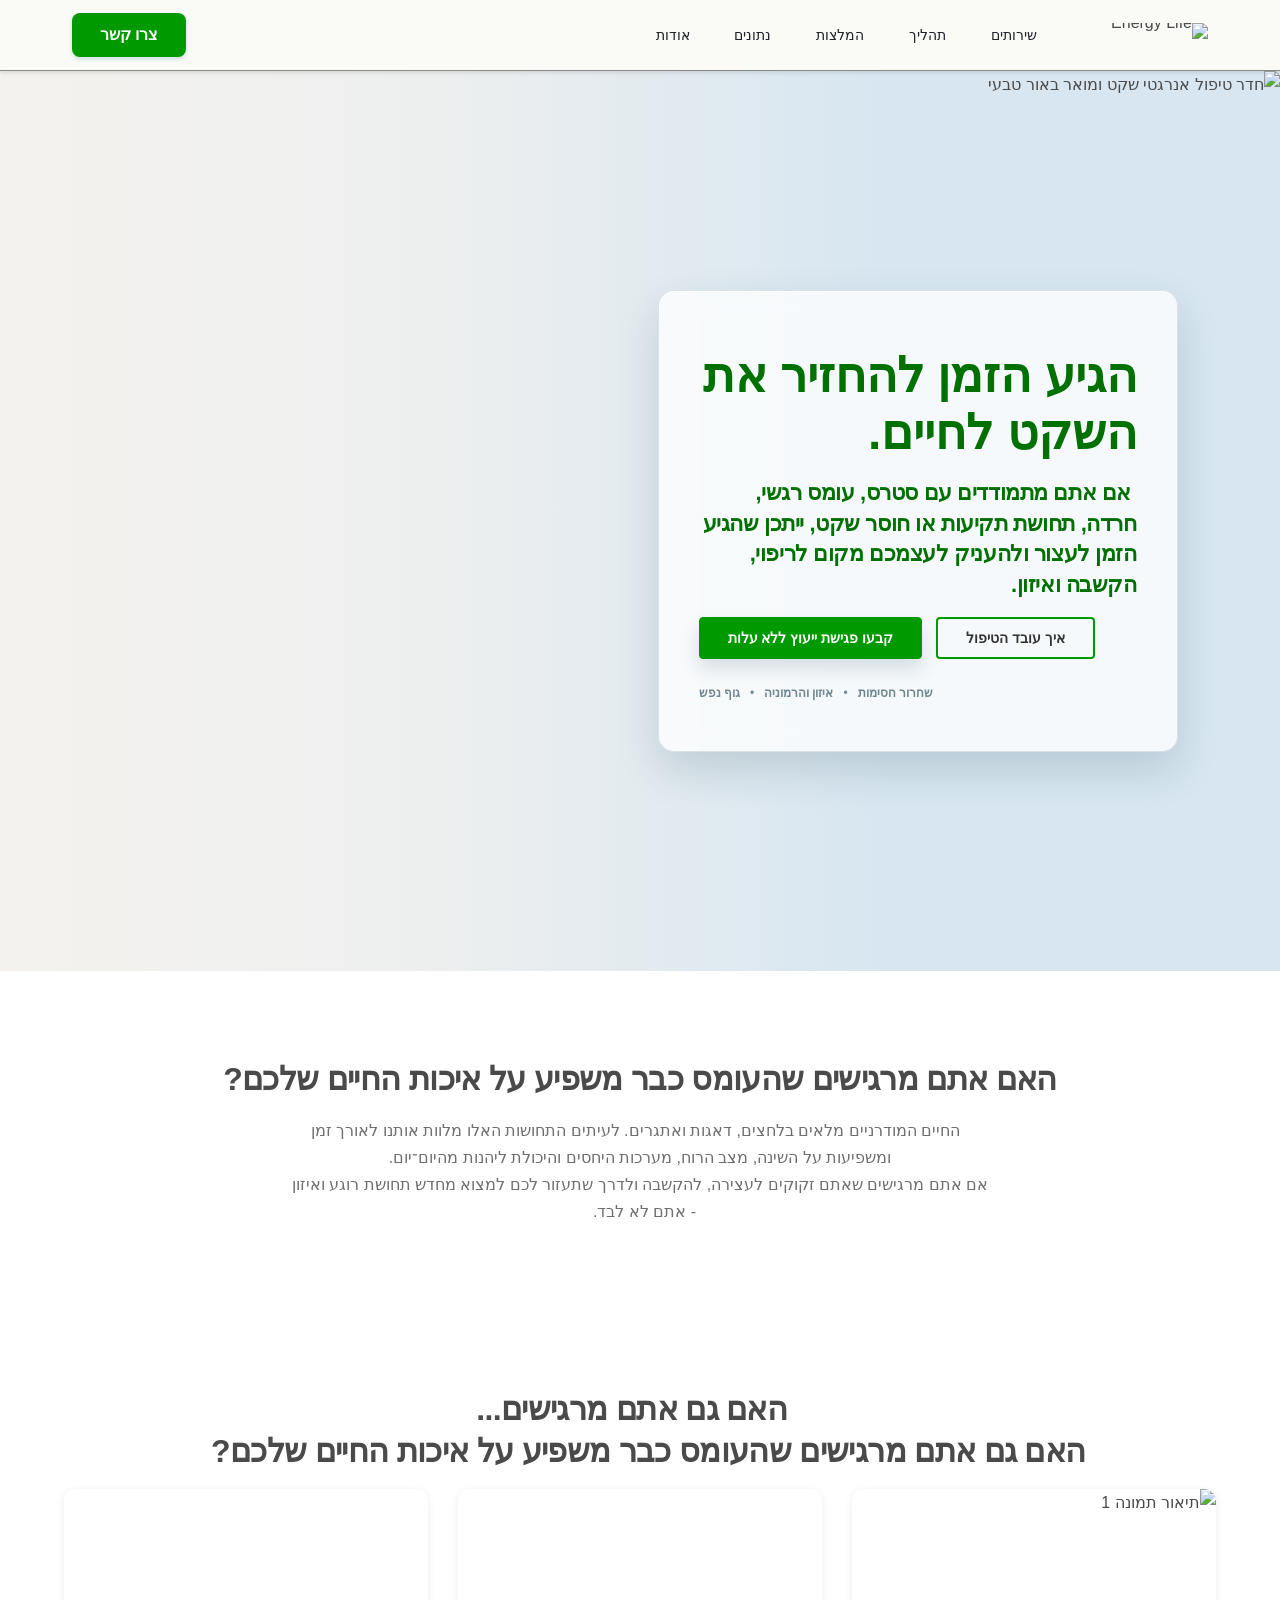
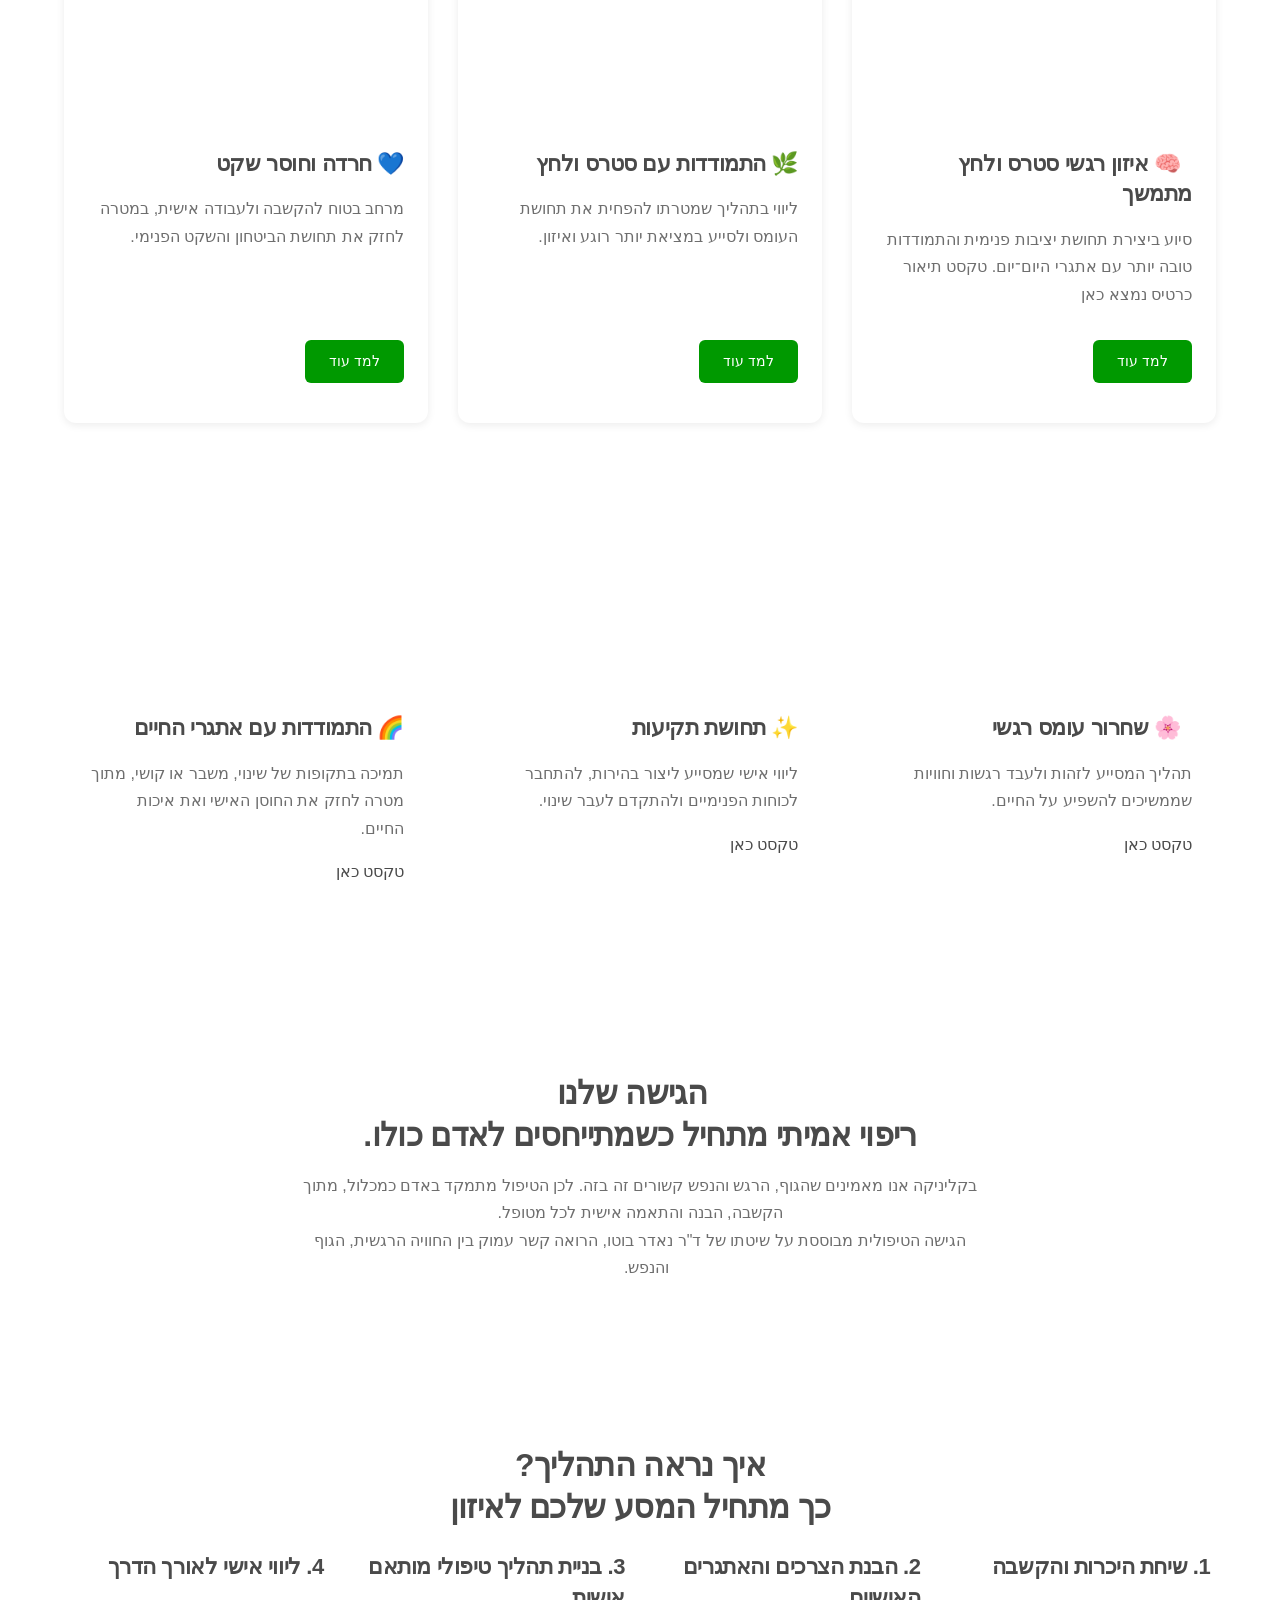
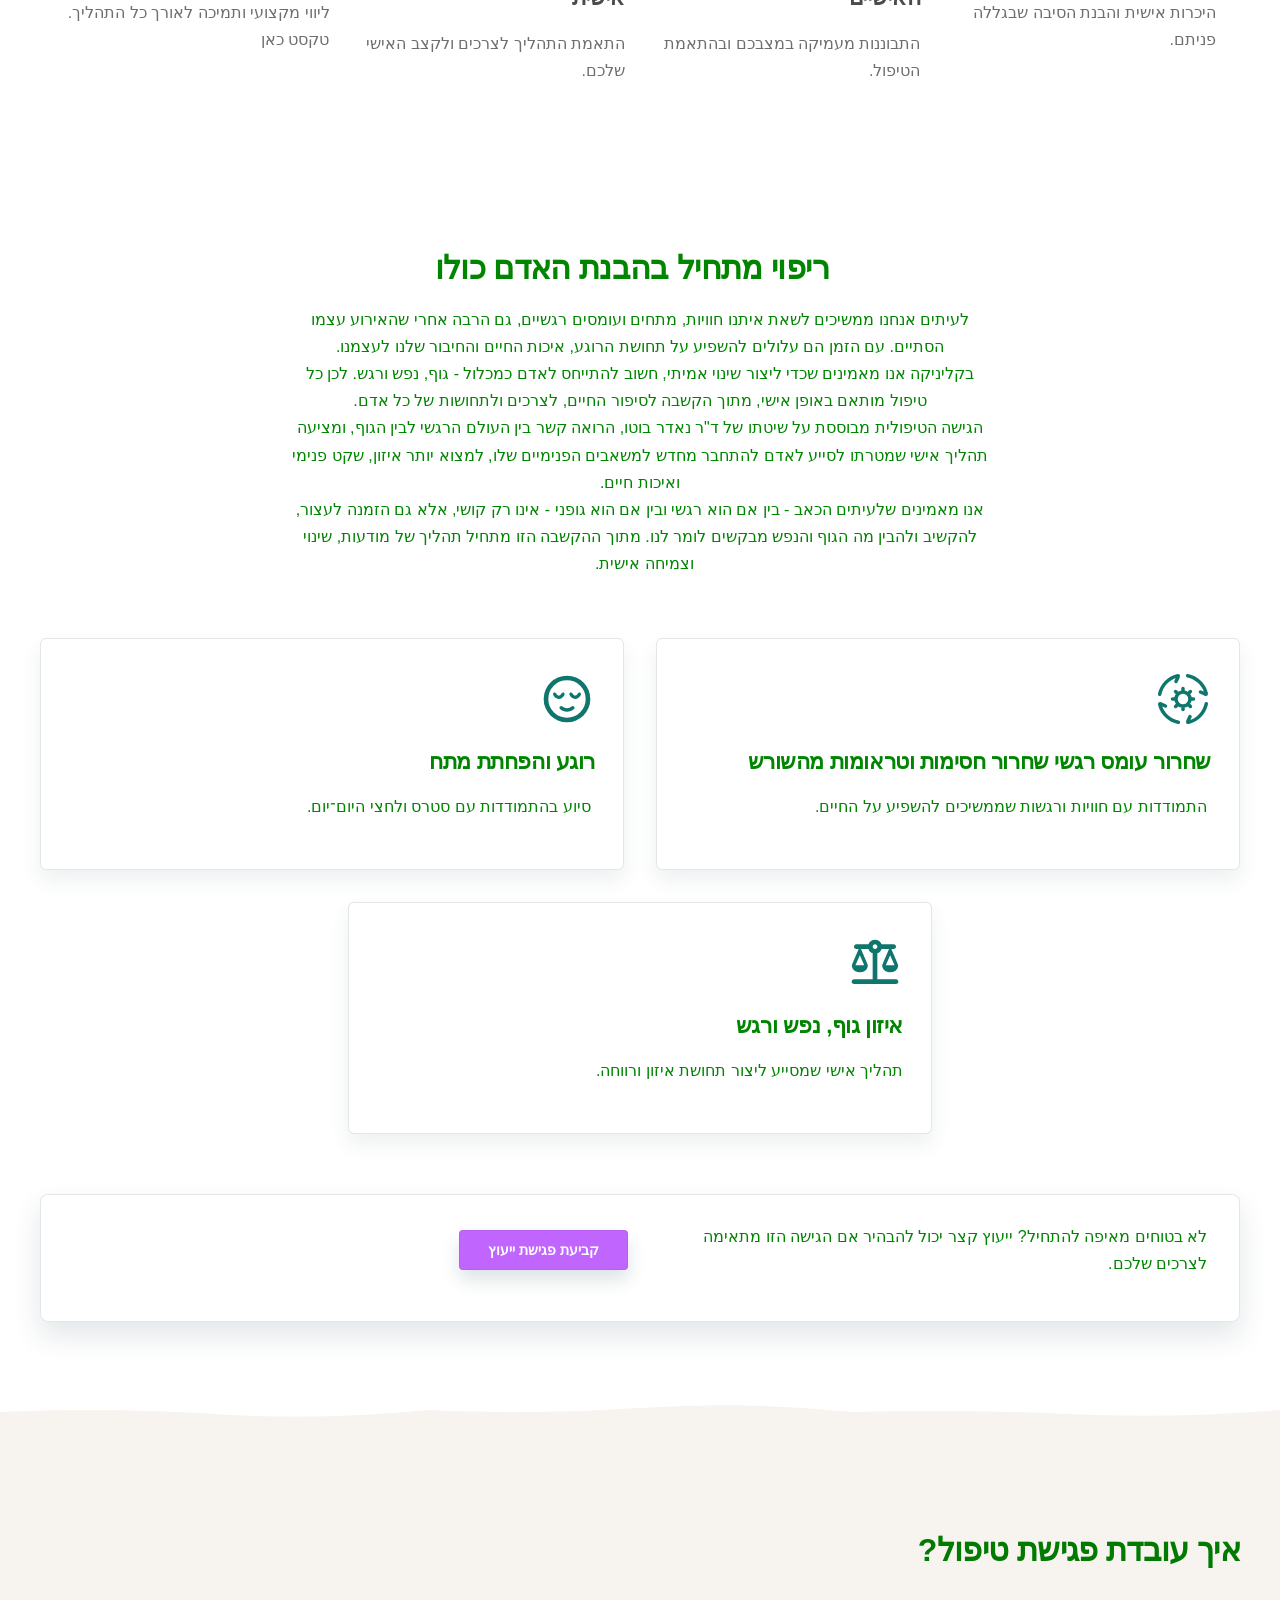
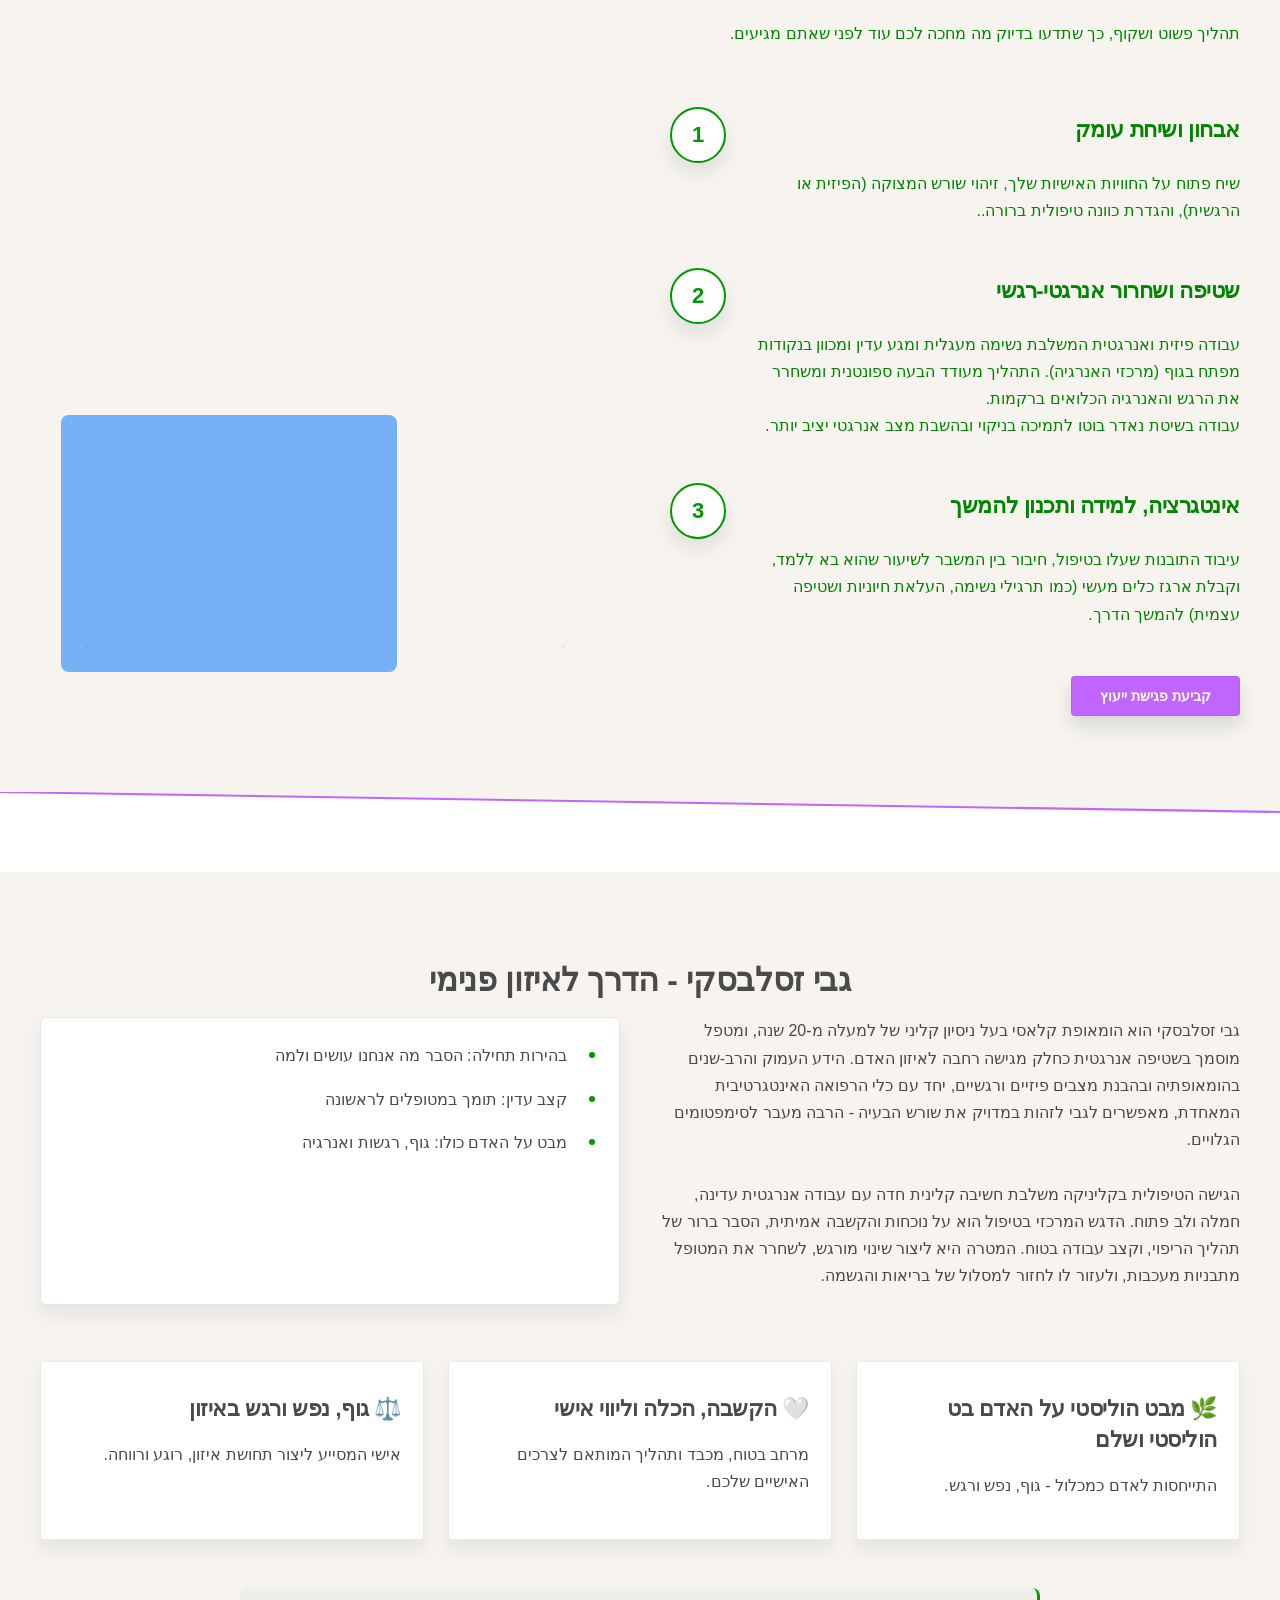
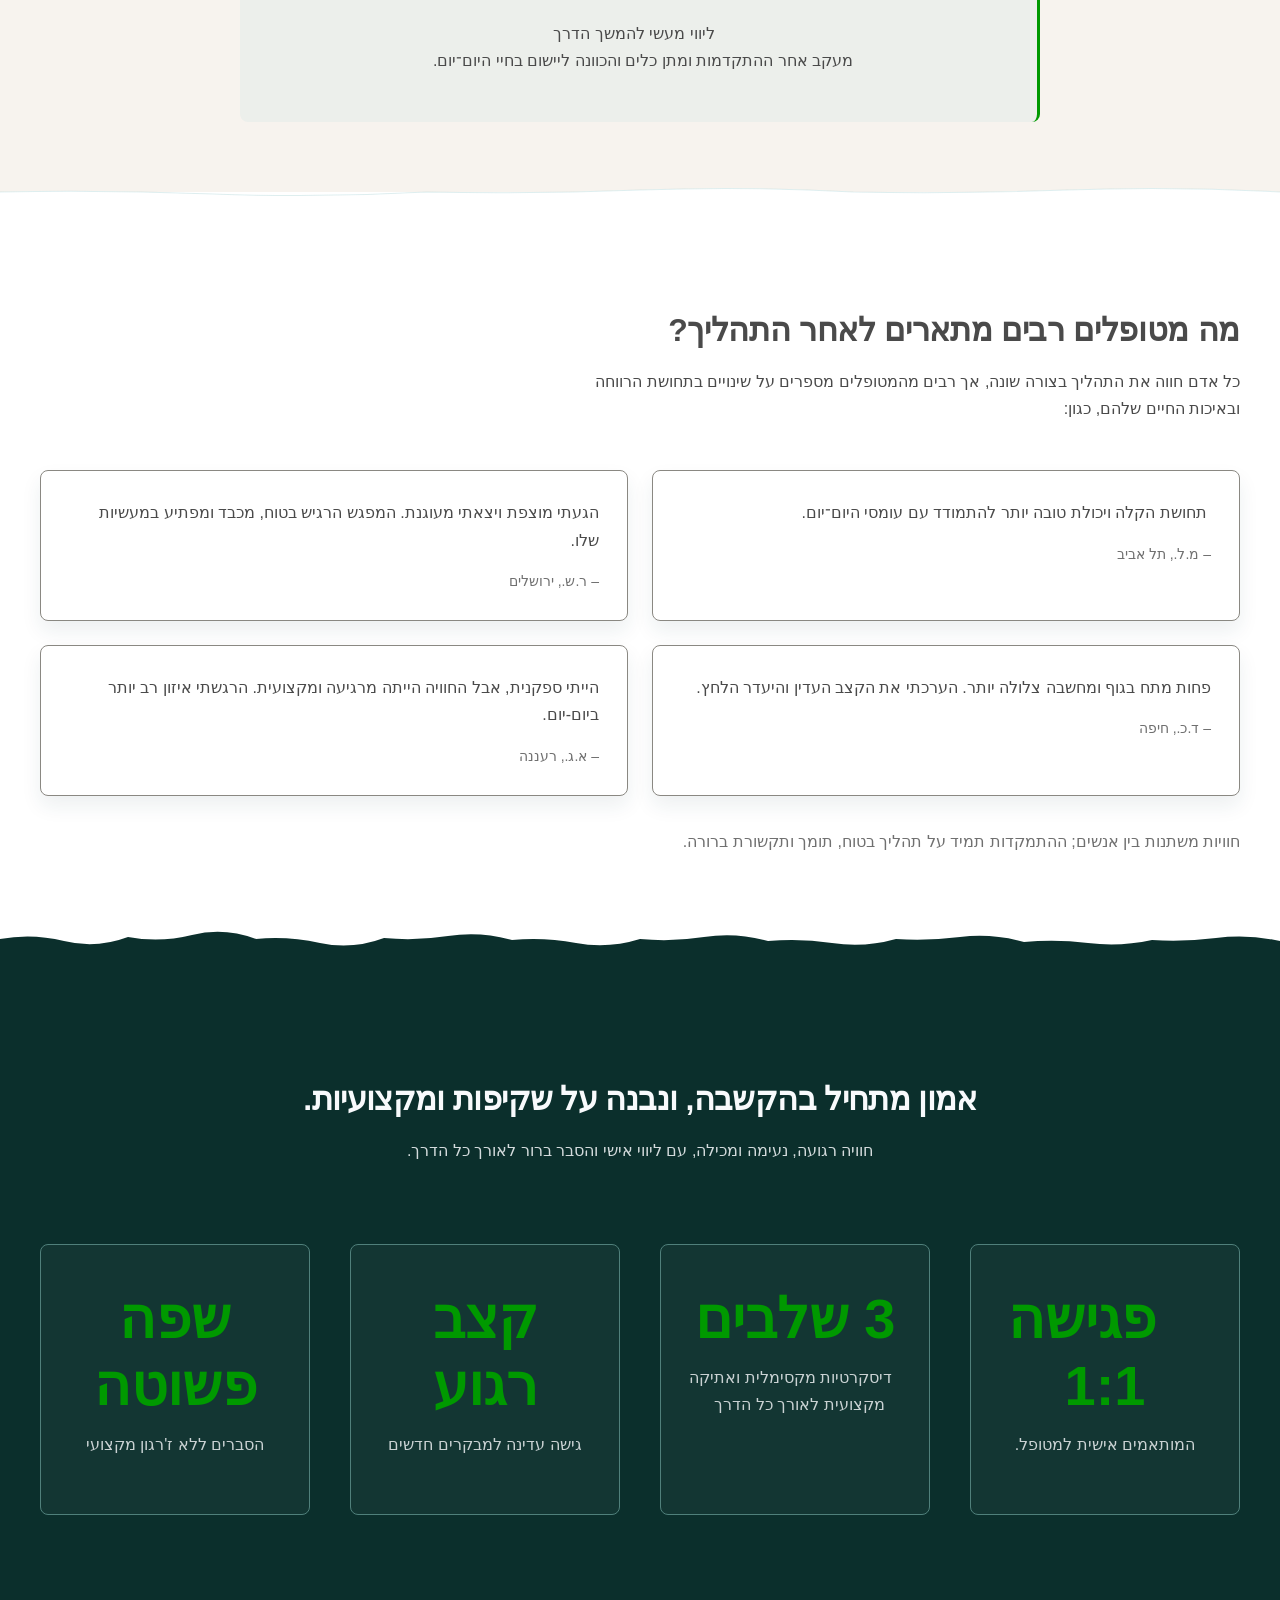
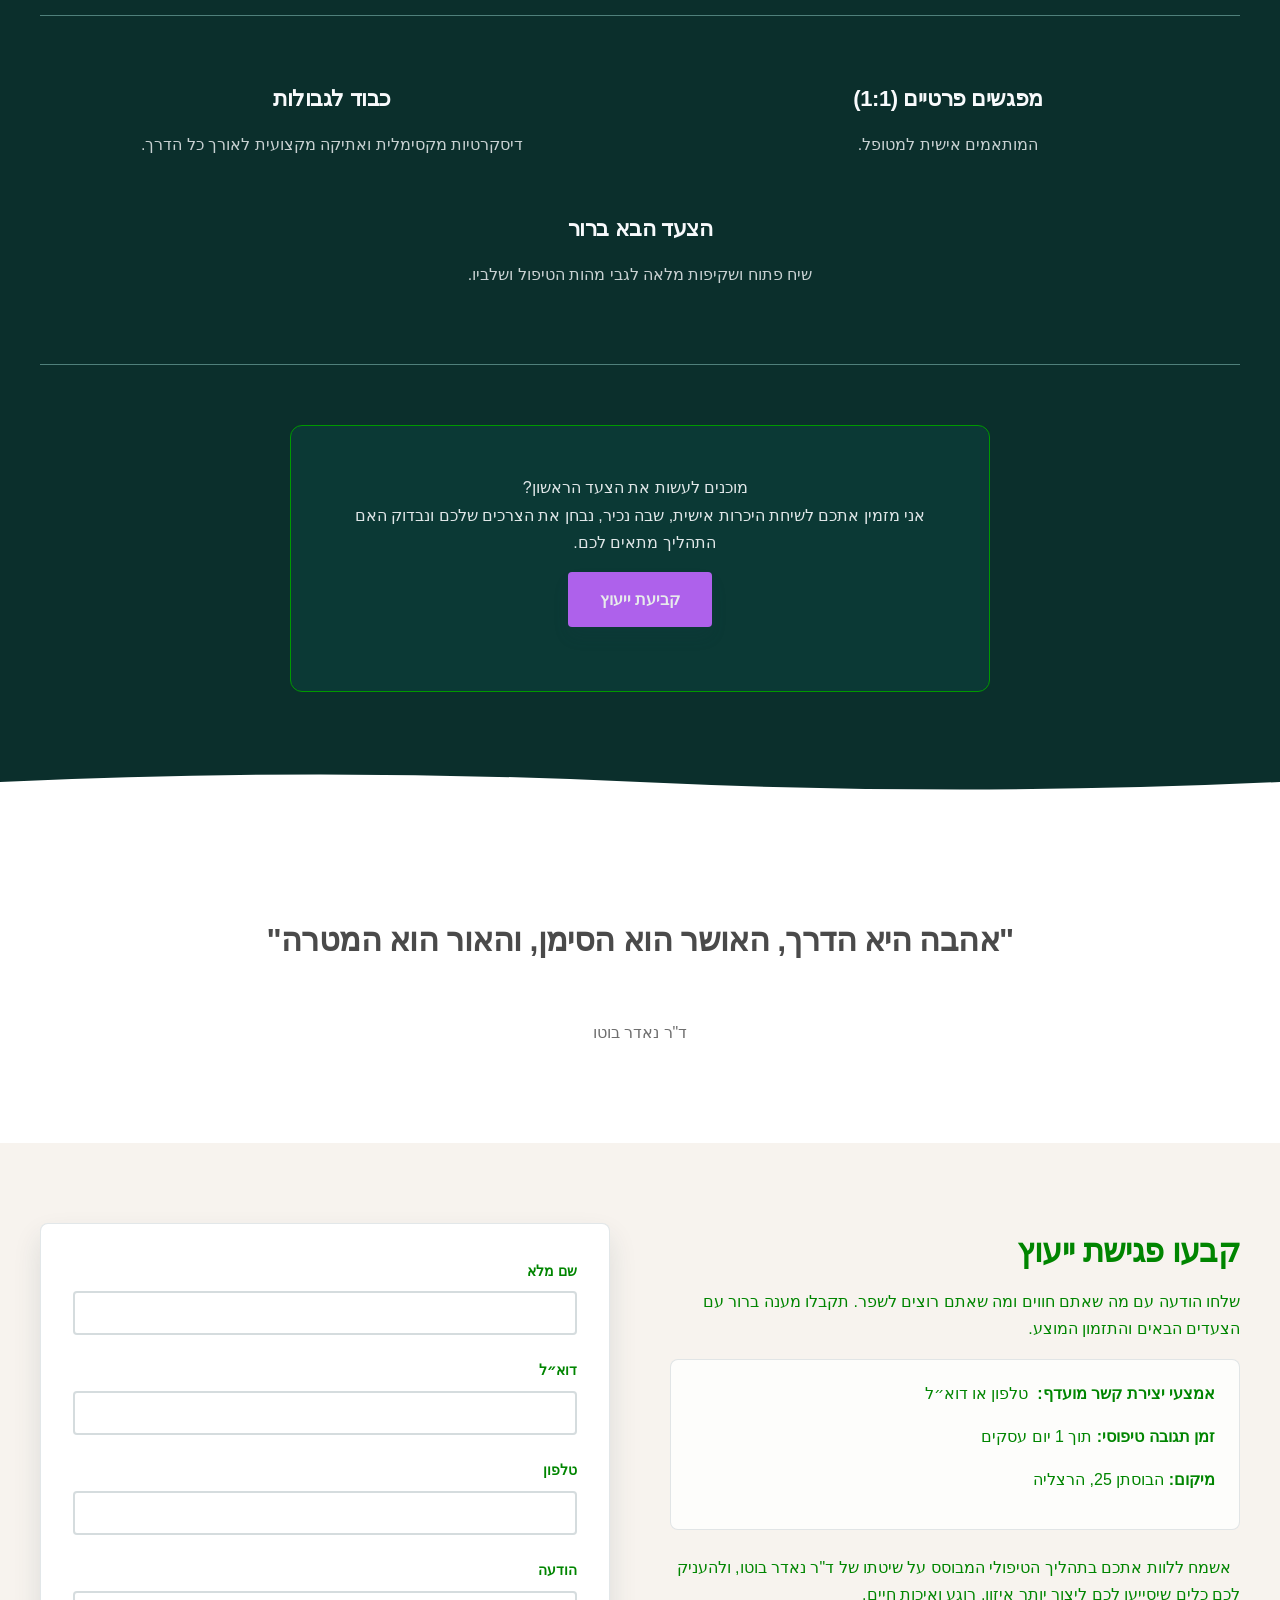
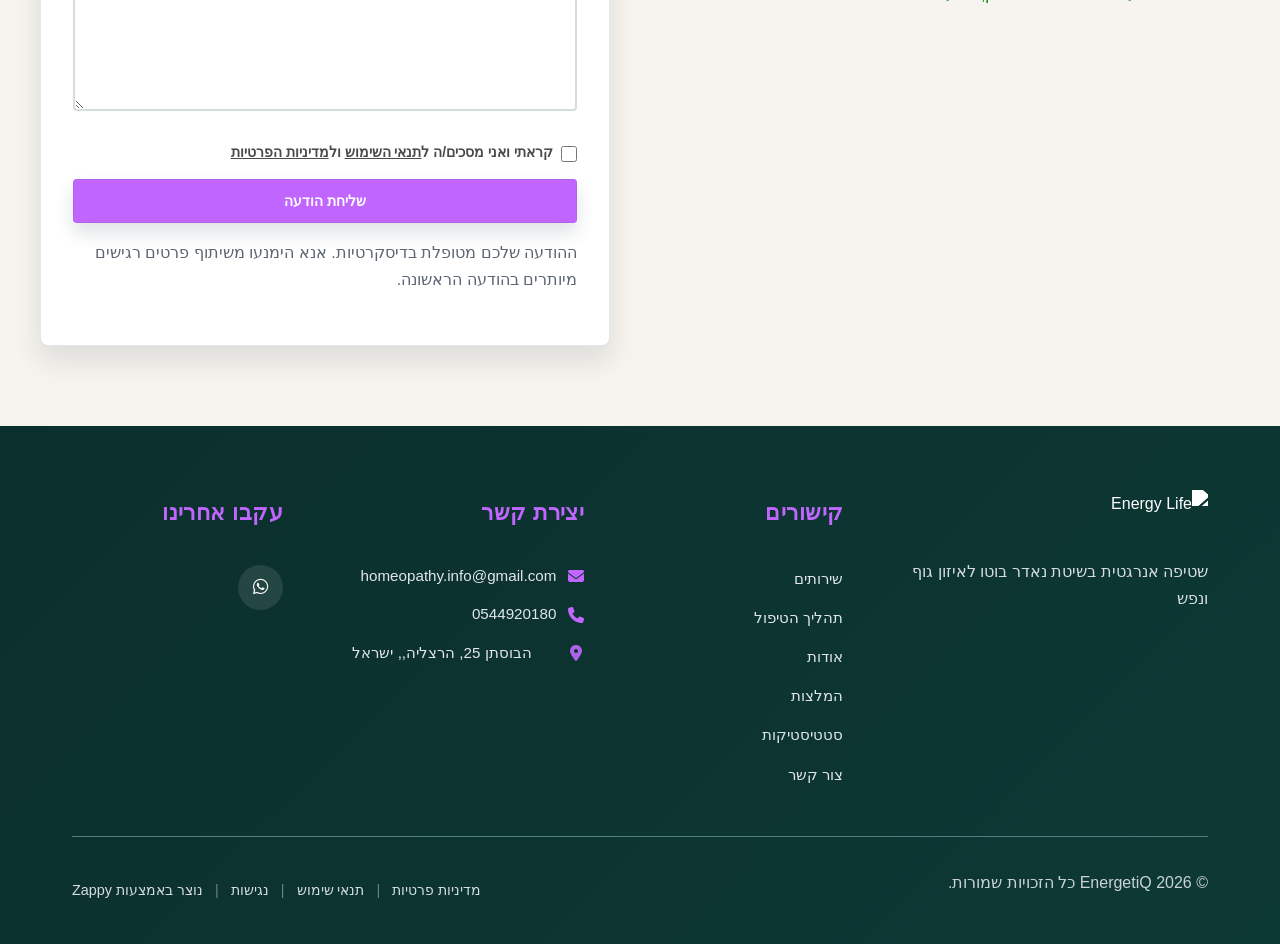
==== index.html @ 8c844890 "Publish: Full site sync" ====
<!DOCTYPE html><html lang="he" dir="rtl"><head>
    <meta charset="UTF-8">
    <meta name="viewport" content="width=device-width, initial-scale=1.0">
    <meta name="robots" content="index, follow">
    <title>שטיפה אנרגטית בשיטת נאדר בוטו לריפוי הגוף והנפש — זסלבסקי</title>
    <meta name="description" content="גלו את כוח השטיפה האנרגטית בשיטת נאדר בוטו עם זסלבסקי. טיפול אנרגטי מקצועי להורדת לחץ, שחרור כאבים כרוניים וריפוי הוליסטי עמוק. התחילו את המסע שלכם לאיזון ובריאות.">
    <meta name="keywords" content="שטיפה אנרגטית בשיטת נאדר בוטו, טיפול באנרגיה, טיפול אנרגטי לכאבים כרוניים, ריפוי אנרגטי להורדת לחץ ומתח, רפואה משלימה הוליסטית">
    
    <!-- Zappy Analytics -->
<script>
(function() {
  'use strict';
  
  // Configuration
  var config = {
    websiteId: 'e0c50bb5-556e-44e9-b762-6fdb50b3577d',
    apiUrl: 'https://api.zappy5.com/api/analytics/track',
    sessionDuration: 30 * 60 * 1000, // 30 minutes
    visitorDuration: 30 * 24 * 60 * 60 * 1000, // 30 days
    trackPageViews: true,
    trackClicks: true,
    trackFormSubmissions: true
  };
  
  // Generate or retrieve persistent visitor ID (30 days)
  function getVisitorId() {
    var visitorKey = 'zappy_visitor_' + config.websiteId;
    var visitor = null;
    
    try {
      visitor = localStorage.getItem(visitorKey);
      if (visitor) {
        var visitorData = JSON.parse(visitor);
        var now = Date.now();
        
        // Check if visitor ID is still valid (30 days)
        if (now - visitorData.created < config.visitorDuration) {
          // Update last seen timestamp
          visitorData.lastSeen = now;
          localStorage.setItem(visitorKey, JSON.stringify(visitorData));
          return visitorData.id;
        }
      }
    } catch (e) {
      console.warn('Zappy Analytics: LocalStorage not available');
    }
    
    // Generate new visitor ID
    var newVisitorId = 'zv_' + Date.now() + '_' + Math.random().toString(36).substr(2, 9);
    
    try {
      localStorage.setItem(visitorKey, JSON.stringify({
        id: newVisitorId,
        created: Date.now(),
        lastSeen: Date.now()
      }));
    } catch (e) {
      // Continue without local storage
    }
    
    return newVisitorId;
  }
  
  // Generate or retrieve session ID (30 minutes)
  function getSessionId() {
    var sessionKey = 'zappy_session_' + config.websiteId;
    var session = null;
    
    try {
      session = sessionStorage.getItem(sessionKey);
      if (session) {
        var sessionData = JSON.parse(session);
        var now = Date.now();
        
        // Check if session is still valid
        if (now - sessionData.timestamp < config.sessionDuration) {
          // Update timestamp
          sessionData.timestamp = now;
          sessionStorage.setItem(sessionKey, JSON.stringify(sessionData));
          return sessionData.id;
        }
      }
    } catch (e) {
      console.warn('Zappy Analytics: SessionStorage not available');
    }
    
    // Generate new session ID
    var newSessionId = 'zs_' + Date.now() + '_' + Math.random().toString(36).substr(2, 9);
    
    try {
      sessionStorage.setItem(sessionKey, JSON.stringify({
        id: newSessionId,
        timestamp: Date.now()
      }));
    } catch (e) {
      // Continue without session storage
    }
    
    return newSessionId;
  }
  
  var visitorId = getVisitorId();
  var sessionId = getSessionId();
  
  // Track an event
  function trackEvent(eventType, data) {
    data = data || {};
    
    var eventData = {
      website_id: config.websiteId,
      event_type: eventType,
      page_path: window.location.pathname,
      referrer: document.referrer || 'direct',
      visitor_id: visitorId,
      session_id: sessionId,
      metadata: data
    };
    
    // Use sendBeacon if available (better for page unload events)
    if (navigator.sendBeacon) {
      var blob = new Blob([JSON.stringify(eventData)], { type: 'application/json' });
      navigator.sendBeacon(config.apiUrl, blob);
    } else {
      // Fallback to fetch
      fetch(config.apiUrl, {
        method: 'POST',
        headers: {
          'Content-Type': 'application/json'
        },
        body: JSON.stringify(eventData),
        keepalive: true
      }).catch(function(error) {
        console.warn('Zappy Analytics: Failed to track event', error);
      });
    }
  }
  
  // Track page view
  if (config.trackPageViews) {
    trackEvent('pageview', {
      title: document.title,
      url: window.location.href
    });
  }
  
  // Track clicks on important elements
  if (config.trackClicks) {
    document.addEventListener('click', function(e) {
      var target = e.target;
      
      // Track button clicks (counted as actions)
      if (target.tagName === 'BUTTON' || target.closest('button')) {
        var button = target.tagName === 'BUTTON' ? target : target.closest('button');
        var clickMeta = {
          element: 'button',
          text: button.textContent.trim().substring(0, 100),
          id: button.id || null,
          class: button.className || null
        };
        
        trackEvent('click', clickMeta);
      }
      
      // Track link clicks (navigation - not counted as actions)
      else if (target.tagName === 'A' || target.closest('a')) {
        var link = target.tagName === 'A' ? target : target.closest('a');
        var navMeta = {
          element: 'link',
          text: link.textContent.trim().substring(0, 100),
          href: link.href,
          external: link.hostname !== window.location.hostname
        };
        
        trackEvent('navigation', navMeta);
      }
    }, true);
  }
  
  
  // Track form submissions
  if (config.trackFormSubmissions) {
    document.addEventListener('submit', function(e) {
      var form = e.target;
      
      trackEvent('form_submit', {
        form_id: form.id || null,
        form_name: form.name || null,
        form_action: form.action || null,
        form_method: form.method || 'GET'
      });
    }, true);
  }
  
  // Track time on page (send on page unload)
  var pageLoadTime = Date.now();
  
  window.addEventListener('beforeunload', function() {
    var timeOnPage = Math.floor((Date.now() - pageLoadTime) / 1000); // in seconds
    
    trackEvent('page_unload', {
      time_on_page: timeOnPage,
      page_path: window.location.pathname
    });
  });
  
  // Expose tracking function globally for custom events
  window.zappyAnalytics = {
    track: trackEvent,
    getVisitorId: function() { return visitorId; },
    getSessionId: function() { return sessionId; }
  };
  
})();
</script>
<!-- End Zappy Analytics -->
<!-- Zappy Marketing Events -->
<script>
(function() {
  'use strict';
  if (window.zappyFireMarketingEvent) return;

  var ECOM_MODE = "";
  var IS_CATALOG = false;
  var IS_FULL = false;

  var ECOM_ALIAS = {
    begin_checkout: 'checkout_started',
    purchase: 'checkout_complete',
    add_to_cart: 'add_to_cart',
    view_product: 'view_product'
  };

  function pagePath() {
    try {
      if (window.ZAPPY_CONFIG && window.ZAPPY_CONFIG.currentPagePath) {
        return window.ZAPPY_CONFIG.currentPagePath;
      }
    } catch (e) {}
    try { return window.location.pathname || '/'; } catch (e2) { return '/'; }
  }

  function normalizeItems(meta) {
    meta = meta || {};
    var raw = meta.items || meta.cartItems || meta.cart_items || meta.lineItems || [];
    if (!Array.isArray(raw)) raw = [];
    var out = [];
    for (var i = 0; i < raw.length; i++) {
      var item = raw[i];
      if (!item || typeof item !== 'object') continue;
      var id = String(item.item_id || item.productId || item.product_id || item.id || '').trim();
      var name = String(item.item_name || item.productName || item.product_name || item.name || '').trim();
      var price = parseFloat(item.price != null ? item.price : (item.unitPrice != null ? item.unitPrice : 0)) || 0;
      var quantity = Math.max(1, parseInt(item.quantity != null ? item.quantity : (item.qty != null ? item.qty : 1), 10) || 1);
      if (!id && !name) continue;
      out.push({ item_id: id || name, item_name: name || id, price: price, quantity: quantity });
    }
    return out;
  }

  function buildGa4Params(eventId, meta) {
    meta = meta || {};
    var items = normalizeItems(meta);
    var value = parseFloat(meta.value != null ? meta.value : (meta.total != null ? meta.total : 0)) || 0;
    var currency = String(meta.currency || 'USD').toUpperCase();

    if (eventId === 'checkout_complete') {
      return {
        transaction_id: String(meta.transaction_id || meta.orderId || meta.order_id || meta.orderNumber || '') || undefined,
        value: value,
        currency: currency,
        items: items
      };
    }
    if (eventId === 'checkout_started') {
      return { value: value, currency: currency, items: items };
    }
    if (eventId === 'add_to_cart') {
      var atcItems = items.length ? items : [{
        item_id: String(meta.productId || meta.product_id || ''),
        item_name: String(meta.productName || meta.product_name || ''),
        price: parseFloat(meta.value != null ? meta.value : (meta.price != null ? meta.price : 0)) || 0,
        quantity: parseInt(meta.quantity != null ? meta.quantity : 1, 10) || 1
      }].filter(function(x) { return x.item_id || x.item_name; });
      return {
        value: value || (atcItems[0] ? atcItems[0].price * atcItems[0].quantity : 0),
        currency: currency,
        items: atcItems
      };
    }
    if (eventId === 'view_product') {
      var vpItems = items.length ? items : [{
        item_id: String(meta.productId || meta.product_id || ''),
        item_name: String(meta.productName || meta.product_name || ''),
        price: parseFloat(meta.price != null ? meta.price : (meta.value != null ? meta.value : 0)) || 0,
        quantity: 1
      }].filter(function(x) { return x.item_id || x.item_name; });
      return {
        currency: currency,
        value: value || (vpItems[0] ? vpItems[0].price : 0),
        items: vpItems
      };
    }
    if (eventId === 'whatsapp_click' || eventId === 'phone_click') {
      return { method: eventId === 'whatsapp_click' ? 'whatsapp' : 'phone', page_path: meta.pagePath || pagePath() };
    }
    if (eventId === 'contact_form_submitted' || eventId === 'product_inquiry') {
      return { page_path: meta.pagePath || pagePath() };
    }
    return meta;
  }

  function buildMetaParams(eventId, meta) {
    meta = meta || {};
    var items = normalizeItems(meta);
    var value = parseFloat(meta.value != null ? meta.value : (meta.total != null ? meta.total : 0)) || 0;
    var currency = String(meta.currency || 'USD').toUpperCase();
    var contentIds = [];
    var numItems = 0;
    for (var i = 0; i < items.length; i++) {
      if (items[i].item_id) contentIds.push(items[i].item_id);
      numItems += items[i].quantity || 1;
    }

    if (eventId === 'checkout_complete') {
      return {
        value: value,
        currency: currency,
        content_ids: contentIds.length ? contentIds : undefined,
        content_type: 'product',
        num_items: numItems || undefined,
        order_id: String(meta.order_id || meta.orderId || meta.transaction_id || meta.orderNumber || '') || undefined
      };
    }
    if (eventId === 'checkout_started') {
      return {
        value: value,
        currency: currency,
        content_ids: contentIds.length ? contentIds : undefined,
        content_type: 'product',
        num_items: numItems || parseInt(meta.itemCount != null ? meta.itemCount : 0, 10) || undefined
      };
    }
    if (eventId === 'add_to_cart') {
      var id = String(meta.productId || meta.product_id || contentIds[0] || '');
      return {
        value: value || (items[0] ? items[0].price * items[0].quantity : 0),
        currency: currency,
        content_ids: id ? [id] : (contentIds.length ? contentIds : undefined),
        content_type: 'product',
        content_name: meta.productName || meta.product_name || (items[0] && items[0].item_name),
        num_items: parseInt(meta.quantity != null ? meta.quantity : (numItems || 1), 10) || 1
      };
    }
    if (eventId === 'view_product') {
      var vid = String(meta.productId || meta.product_id || contentIds[0] || '');
      return {
        value: value || parseFloat(meta.price != null ? meta.price : 0) || 0,
        currency: currency,
        content_ids: vid ? [vid] : (contentIds.length ? contentIds : undefined),
        content_type: 'product',
        content_name: meta.productName || meta.product_name || (items[0] && items[0].item_name)
      };
    }
    if (eventId === 'whatsapp_click' || eventId === 'phone_click') {
      return {
        content_name: eventId === 'whatsapp_click' ? 'WhatsApp' : 'Phone',
        content_category: 'contact'
      };
    }
    if (eventId === 'contact_form_submitted' || eventId === 'product_inquiry') {
      return {
        content_name: eventId === 'product_inquiry' ? 'Product inquiry' : 'Contact form',
        content_category: meta.productName || meta.product_name || undefined
      };
    }
    return meta;
  }

  var PLATFORM = {
    whatsapp_click: { ga4: 'contact', meta: 'Contact', gtm: 'whatsapp_click', ecom: false },
    phone_click: { ga4: 'contact', meta: 'Contact', gtm: 'phone_click', ecom: false },
    contact_form_submitted: { ga4: 'generate_lead', meta: 'Lead', gtm: 'contact_form_submitted', ecom: false },
    checkout_started: { ga4: 'begin_checkout', meta: 'InitiateCheckout', gtm: 'begin_checkout', ecom: true },
    checkout_complete: { ga4: 'purchase', meta: 'Purchase', gtm: 'purchase', ecom: true },
    product_inquiry: { ga4: 'generate_lead', meta: 'Lead', gtm: 'product_inquiry', ecom: false },
    add_to_cart: { ga4: 'add_to_cart', meta: 'AddToCart', gtm: 'add_to_cart', ecom: true },
    view_product: { ga4: 'view_item', meta: 'ViewContent', gtm: 'view_item', ecom: true }
  };

  function purchaseDedupKey(orderId) {
    return 'zappy_purchase_fired_' + String(orderId || '');
  }

  function alreadyFiredPurchase(orderId) {
    if (!orderId) return false;
    try {
      return sessionStorage.getItem(purchaseDedupKey(orderId)) === '1';
    } catch (e) {
      return false;
    }
  }

  function markPurchaseFired(orderId) {
    if (!orderId) return;
    try { sessionStorage.setItem(purchaseDedupKey(orderId), '1'); } catch (e) {}
  }

  /**
   * Fire a marketing event to first-party analytics + GA4/GTM/Meta when present.
   * @param {string} eventName marketing ID or ecommerce alias
   * @param {object} [metadata]
   * @param {{ skipFirstParty?: boolean }} [opts]
   */
  window.zappyFireMarketingEvent = function(eventName, metadata, opts) {
    try {
      opts = opts || {};
      metadata = metadata || {};
      var eventId = ECOM_ALIAS[eventName] || eventName;
      var plat = PLATFORM[eventId];
      if (!plat) return;

      if (!metadata.pagePath && !metadata.page_path) {
        metadata.pagePath = pagePath();
      }

      if (eventId === 'checkout_complete') {
        var oid = String(metadata.orderId || metadata.order_id || metadata.transaction_id || '');
        if (oid && alreadyFiredPurchase(oid)) return;
        if (oid) markPurchaseFired(oid);
      }

      // First-party (skip when already tracked via zappyTrackEcomAnalytics path
      // that opts out, or when caller already recorded under a different name)
      if (!opts.skipFirstParty) {
        try {
          if (window.zappyAnalytics && typeof window.zappyAnalytics.track === 'function') {
            window.zappyAnalytics.track(eventId, metadata);
          }
        } catch (e1) {}
      }

      // GTM / dataLayer — platform-standard ecommerce event names
      try {
        window.dataLayer = window.dataLayer || [];
        if (plat.ecom) {
          var ga4ForGtm = buildGa4Params(eventId, metadata);
          var ecommerce = {};
          if (ga4ForGtm.transaction_id) ecommerce.transaction_id = ga4ForGtm.transaction_id;
          if (ga4ForGtm.value != null) ecommerce.value = ga4ForGtm.value;
          if (ga4ForGtm.currency) ecommerce.currency = ga4ForGtm.currency;
          if (ga4ForGtm.items) ecommerce.items = ga4ForGtm.items;
          window.dataLayer.push({ event: plat.gtm, ecommerce: ecommerce });
          // Secondary Zappy-specific trigger for merchants who want it
          if (eventId === 'checkout_complete' || eventId === 'checkout_started') {
            window.dataLayer.push({ event: eventId, ecommerce: ecommerce });
          }
        } else {
          var dl = { event: plat.gtm };
          for (var k in metadata) {
            if (Object.prototype.hasOwnProperty.call(metadata, k)) dl[k] = metadata[k];
          }
          window.dataLayer.push(dl);
        }
      } catch (e2) {}

      // GA4 gtag
      try {
        if (typeof window.gtag === 'function') {
          window.gtag('event', plat.ga4, buildGa4Params(eventId, metadata));
        }
      } catch (e3) {}

      // Meta Pixel (only when fbq is loaded — consent-gated lazy loader)
      try {
        if (typeof window.fbq === 'function') {
          window.fbq('track', plat.meta, buildMetaParams(eventId, metadata));
        }
      } catch (e4) {}
    } catch (err) {}
  };

  // ---- Click listeners (capture) ----
  var recent = Object.create(null);
  function dedupe(key) {
    var now = Date.now();
    if (recent[key] && now - recent[key] < 800) return true;
    recent[key] = now;
    return false;
  }

  function closest(el, selector) {
    if (!el) return null;
    if (el.closest) return el.closest(selector);
    return null;
  }

  function findAnchor(el) {
    var node = el;
    while (node && node !== document) {
      if (node.tagName === 'A') return node;
      node = node.parentElement;
    }
    return null;
  }

  function isWhatsAppHref(href) {
    if (!href) return false;
    var h = String(href).toLowerCase();
    return h.indexOf('wa.me/') !== -1 ||
      h.indexOf('api.whatsapp.com') !== -1 ||
      h.indexOf('whatsapp.com/send') !== -1 ||
      h.indexOf('whatsapp:') === 0;
  }

  document.addEventListener('click', function(e) {
    try {
      var target = e.target;
      if (!target) return;

      // WhatsApp
      var waFloat = closest(target, '.whatsapp-float, a.whatsapp-float, [data-zappy-whatsapp]');
      var anchor = findAnchor(target);
      var href = (anchor && anchor.href) || '';
      if (waFloat || (anchor && isWhatsAppHref(href))) {
        if (!dedupe('wa:' + href)) {
          var waSource = waFloat ? 'float' : 'link';
          window.zappyFireMarketingEvent('whatsapp_click', {
            source: waSource,
            href: href || null,
            pagePath: pagePath()
          });
        }
        return;
      }

      // Phone
      var phoneBtn = closest(target, '.phone-header-btn, .nav-phone-btn, .call-btn, [data-zappy-phone]');
      var telHref = '';
      if (anchor && anchor.href && String(anchor.href).toLowerCase().indexOf('tel:') === 0) {
        telHref = anchor.href;
      } else if (phoneBtn && phoneBtn.href && String(phoneBtn.href).toLowerCase().indexOf('tel:') === 0) {
        telHref = phoneBtn.href;
      }
      if (phoneBtn || telHref) {
        var phone = '';
        if (telHref) {
          phone = String(telHref).replace(/^tel:/i, '').trim();
        }
        if (!dedupe('tel:' + (phone || (phoneBtn && phoneBtn.id) || 'btn'))) {
          window.zappyFireMarketingEvent('phone_click', {
            source: phoneBtn ? 'button' : 'link',
            phone: phone || null,
            href: telHref || null,
            pagePath: pagePath()
          });
        }
        return;
      }

      // Catalog / product inquiry
      if (IS_CATALOG || IS_FULL) {
        var inq = closest(target, '.card-inquiry-btn, #zappy-pdp-inquiry-btn, a.inquiry-btn');
        if (inq) {
          if (!dedupe('inq:' + (inq.id || inq.className))) {
            var product = window.currentProduct || null;
            var productId = (inq.getAttribute && inq.getAttribute('data-product-id')) ||
              (product && product.id) || null;
            var productName = (inq.getAttribute && inq.getAttribute('data-product-name')) ||
              (product && product.name) || null;
            var channel = 'contact_page';
            var inqHref = (inq.tagName === 'A' && inq.href) ? inq.href : '';
            if (inqHref && String(inqHref).toLowerCase().indexOf('mailto:') === 0) channel = 'mailto';
            window.zappyFireMarketingEvent('product_inquiry', {
              source: inq.id === 'zappy-pdp-inquiry-btn' ? 'pdp' : 'card',
              productId: productId,
              productName: productName,
              channel: channel,
              pagePath: pagePath()
            });
          }
        }
      }
    } catch (err) {}
  }, true);
})();
</script>
    <meta property="og:title" content="שטיפה אנרגטית בשיטת נאדר בוטו לריפוי הגוף והנפש — זסלבסקי">
    <meta property="og:description" content="גלו את כוח השטיפה האנרגטית בשיטת נאדר בוטו עם זסלבסקי. טיפול אנרגטי מקצועי להורדת לחץ, שחרור כאבים כרוניים וריפוי הוליסטי עמוק. התחילו את המסע שלכם לאיזון ובריאות.">
    <meta name="twitter:card" content="summary_large_image">
    <meta name="twitter:title" content="שטיפה אנרגטית בשיטת נאדר בוטו לריפוי הגוף והנפש — זסלבסקי">
    <meta name="twitter:description" content="גלו את כוח השטיפה האנרגטית בשיטת נאדר בוטו עם זסלבסקי. טיפול אנרגטי מקצועי להורדת לחץ, שחרור כאבים כרוניים וריפוי הוליסטי עמוק. התחילו את המסע שלכם לאיזון ובריאות.">
    <script type="application/ld+json">{"@context":"https://schema.org","@graph":[{"@type":"LocalBusiness","@id":"https://energy-life.org#organization","name":"Life Energy","url":"https://energy-life.org","description":"An energy healing practice specializing in the Nader Butto method of energetic cleansing. The practice focuses on holistic healing through energy work, representing a unique approach to alternative medicine and spiritual wellness.","address":{"@type":"PostalAddress","streetAddress":"הבוסתן 25, הרצליה, , הרצליה"},"contactPoint":[{"@type":"ContactPoint","contactType":"customer service","email":"homeopathy.info@gmail.com","telephone":"0544920180"}]},{"@type":"WebSite","@id":"https://energy-life.org#website","url":"https://energy-life.org","name":"Life Energy","publisher":{"@id":"https://energy-life.org#organization"}},{"@type":"ContactPage","@id":"https://energy-life.org#contactpage","url":"https://energy-life.org","name":"שטיפה אנרגטית בשיטת נאדר בוטו לריפוי הגוף והנפש — זסלבסקי","mainEntity":{"@id":"https://energy-life.org#organization"},"potentialAction":{"@type":"CommunicateAction","target":{"@type":"EntryPoint","urlTemplate":"https://energy-life.org/api/email/contact-form","actionPlatform":["http/method=POST"],"contentType":"application/json"},"instrument":[{"@type":"PropertyValue","name":"name","propertyID":"text","valueRequired":true},{"@type":"PropertyValue","name":"email","propertyID":"email","valueRequired":true},{"@type":"PropertyValue","name":"phone","propertyID":"tel","valueRequired":false},{"@type":"PropertyValue","name":"message","propertyID":"textarea","valueRequired":true},{"@type":"PropertyValue","name":"privacy_consent","propertyID":"checkbox","valueRequired":true}]}}]}</script>
    <meta property="og:type" content="website">
  <meta property="og:locale" content="he_IL">
  
  
  
  
  
  <!-- Favicons -->
    <link rel="icon" type="image/x-icon" href="/assets/favicon.ico">
    <link rel="icon" type="image/png" sizes="16x16" href="/assets/favicon-16x16.png">
    <link rel="icon" type="image/png" sizes="32x32" href="/assets/favicon-32x32.png">
    <link rel="icon" type="image/png" sizes="48x48" href="/assets/favicon-48x48.png">
    <link rel="icon" type="image/png" sizes="192x192" href="/assets/favicon-192x192.png">
    <link rel="icon" type="image/png" sizes="512x512" href="/assets/favicon-512x512.png">
    <link rel="apple-touch-icon" href="/assets/apple-touch-icon.png">
    <!-- Cookie Consent -->
    <link rel="stylesheet" href="https://cdn.jsdelivr.net/npm/vanilla-cookieconsent@3/dist/cookieconsent.css">
    
    <!-- Mickidum Accessibility Toolbar -->
    
    <style id="zappy-critical-above-fold-css">
html{box-sizing:border-box;-webkit-text-size-adjust:100%}*,*::before,*::after{box-sizing:inherit}body{margin:0;min-width:320px;overflow-x:clip}img,svg,video{max-width:100%;height:auto}main{display:block}.container{width:min(100% - 32px,1200px);margin-inline:auto}.navbar,nav.navbar,header .navbar,header[role="banner"]{position:relative;z-index:1000;width:100%}.nav-container,.navbar .container{display:flex;align-items:center;justify-content:space-between;min-height:64px}.logo,.logo-link img{display:block;width:35px;height:35px;object-fit:contain}.nav-menu,#navMenu{list-style:none;margin:0;padding:0}.navbar a,.nav-menu a,#navMenu a,.navbar .nav-links a{color:inherit;text-decoration:none}.navbar .sub-menu,.nav-menu .sub-menu,#navMenu .sub-menu{display:none}.fa,.fas,.far,.fab,.fa-solid,.fa-regular,.fa-brands{display:inline-block;min-width:1em;text-align:center}html:not(#zappy-noop)[data-zappy-site-type="ecommerce"] .phone-header-btn,html:not(#zappy-noop) .navbar:has(.nav-ecommerce-icons)>.phone-header-btn{display:none!important;visibility:hidden!important;width:0!important;height:0!important;pointer-events:none!important}.zappy-preview-empty-store-cta{display:none!important;visibility:hidden!important;height:0!important;max-height:0!important;overflow:hidden!important;margin:0!important;padding:0!important;border:0!important;box-shadow:none!important}.zappy-catalog-menu{background:var(--surface-color,var(--surface,linear-gradient(135deg,#f8f9fa 0%,#fff 100%)));border-bottom:1px solid var(--border-color,#e5e7eb);padding:0;position:sticky;top:0;z-index:90}.zappy-catalog-menu[dir=rtl],.zappy-catalog-menu.rtl{direction:rtl}.zappy-catalog-menu[dir=ltr],.zappy-catalog-menu.ltr{direction:ltr}.catalog-menu-container{max-width:1440px;margin:0 auto;display:flex;align-items:center;gap:8px;padding:10px 24px;overflow:visible}.catalog-menu-categories,.catalog-menu-list{display:flex;align-items:center;gap:4px;flex-wrap:wrap;margin:0;padding:0;list-style:none}.catalog-menu-item{display:inline-flex;align-items:center;padding:8px 16px;font-size:14px;font-weight:500;color:var(--text-color,var(--text,#374151));text-decoration:none;border-radius:20px;white-space:nowrap}.catalog-menu-all{background:var(--primary-color,var(--primary,#111));color:var(--text-light,#fff)!important}.catalog-menu-parent{position:relative;display:inline-flex;align-items:center}.catalog-menu-trigger{display:inline-flex;align-items:center;gap:6px}.catalog-menu-chevron{flex-shrink:0}.catalog-menu-parent>.sub-menu{display:none!important;visibility:hidden!important;opacity:0!important;pointer-events:none!important}.hero-section,.index-hero-section,section[class*="hero"]{position:relative;overflow:hidden}.hero-section,.index-hero-section{min-height:560px}section[data-hero-type*="fullscreen"]{min-height:100vh}.hero-bg-wrapper,.hero-bg-image,section[class*="hero"] [class*="hero-bg"]{position:absolute;inset:0;width:100%;height:100%}.hero-bg-wrapper img,.hero-bg-image img,section[class*="hero"] [data-hero-bg],section[class*="hero"] img[data-hero-background="true"]{width:100%!important;height:100%!important;object-fit:cover!important;display:block}.hero-content,section[class*="hero"] .container{position:relative;z-index:2}@media(max-width:768px){:root{--header-height:72px;--total-header-height:72px;--zappy-mobile-menu-top:72px}html[data-zappy-site-type="ecommerce"] body{padding-top:var(--total-header-height,72px)}html[data-zappy-site-type="ecommerce"] body>nav.navbar,html[data-zappy-site-type="ecommerce"] body>.navbar:not(.zappy-catalog-menu){position:fixed!important;top:0;left:0;right:0;z-index:100000;width:100%;margin-bottom:0}.zappy-catalog-menu{position:fixed;top:var(--header-height,72px);left:0;right:0;z-index:99999}.nav-container,.navbar .container{min-height:60px}.nav-menu,#navMenu{max-width:100vw;overflow-x:hidden}.hero-section,.index-hero-section,section[class*="hero"],section[data-hero-type*="fullscreen"]{min-height:100svh}.hero-bg-wrapper,.hero-bg-image,.hero-scrim{min-height:100svh}}
:root{--nav-bg:#FAFAF7}.navbar{background-color:#FAFAF7!important}

/* ZAPPY_ANNOUNCEMENT_HEADER_OFFSET_CSS_V3 */
:root {
  --zappy-header-stack-height: calc(var(--zappy-announcement-height, 40px) + var(--header-height, 72px));
}
body:has(.zappy-announcement-bar) nav.navbar:not(.zappy-catalog-menu),
body:has(.zappy-announcement-bar) header.navbar,
body:has(.zappy-announcement-bar) .navbar:not(.zappy-catalog-menu):not(.mobile-search-panel) {
  top: var(--zappy-announcement-height, 40px) !important;
}



/* ZAPPY_CONTENT_ALIGNMENT_FIRST_PAINT_CSS_V1 */
[data-zappy-content-align] {
  display: flex !important;
  flex-direction: column !important;
}
[data-zappy-content-align^="top-"] { justify-content: flex-start !important; }
[data-zappy-content-align^="upper-"],
[data-zappy-content-align^="center-"],
[data-zappy-content-align^="lower-"] { justify-content: center !important; }
[data-zappy-content-align^="bottom-"] { justify-content: flex-end !important; }
[data-zappy-content-align$="-left"],
[data-zappy-content-align$="-mid-left"] {
  align-items: flex-start !important;
  text-align: start !important;
}
[data-zappy-content-align$="-center"] {
  align-items: center !important;
  text-align: center !important;
}
[data-zappy-content-align$="-right"],
[data-zappy-content-align$="-mid-right"] {
  align-items: flex-end !important;
  text-align: end !important;
}
[data-zappy-content-align] [data-zappy-align-target] {
  margin-left: auto;
  margin-right: auto;
}
[data-zappy-content-align$="-center"] [data-zappy-align-target],
[data-zappy-content-align$="-center"] [data-zappy-align-target] > * {
  text-align: center !important;
}

</style>
    <link rel="stylesheet" href="/styles.css">
    <script>window.ZAPPY_WEBSITE_ID = "e0c50bb5-556e-44e9-b762-6fdb50b3577d"; window.ZAPPY_API_BASE = "https://api.zappy5.com";</script>
    <link rel="preload" as="image" href="/assets/site-index-hero-bg-1784841436160-vl79r1.webp?v=1784841438660" fetchpriority="high">

    <style id="zappy-dropdown-submenu-styles">
      /* ========== DESKTOP DROPDOWN SUBMENU STYLES ========== */
      /* Base styles for dropdown submenus - parent must be positioned */
      .nav-menu li:has(.sub-menu), nav li:has(.sub-menu), .navbar li:has(.sub-menu), #navMenu li:has(.sub-menu) { position: relative; }
      /* Submenu base - hidden by default */
      .nav-menu .sub-menu, nav .sub-menu, .navbar .sub-menu, #navMenu .sub-menu { display: block !important; position: absolute !important; top: 100%; left: 0; min-width: 220px; border-radius: 8px; box-shadow: 0 8px 25px rgba(0,0,0,0.15); padding: 8px 0; opacity: 0; visibility: hidden; transform: translateY(10px); transition: all 0.3s ease; z-index: 1000; list-style: none; pointer-events: none; }
      /* CRITICAL: Desktop hover styles to show dropdown */
      .nav-menu li:hover > .sub-menu, nav li:hover > .sub-menu, .navbar li:hover > .sub-menu, #navMenu li:hover > .sub-menu { opacity: 1 !important; visibility: visible !important; transform: translateY(0) !important; pointer-events: auto !important; }
      /* Submenu item styling */
      .sub-menu li { list-style: none; margin: 0; padding: 0; }
      .sub-menu a { display: block !important; padding: 10px 16px !important; color: var(--text-dark, #333) !important; font-weight: 500; text-decoration: none; white-space: nowrap; transition: background-color 0.2s; }
      .sub-menu .zappy-nav-child > a { padding-left: 28px !important; font-size: 0.9em !important; opacity: 0.85 !important; }
      [dir="rtl"] .sub-menu .zappy-nav-child > a, html[lang="he"] .sub-menu .zappy-nav-child > a, html[lang="ar"] .sub-menu .zappy-nav-child > a { padding-left: 10px !important; padding-right: 28px !important; }
      .sub-menu .zappy-nav-parent > a { font-weight: 600 !important; }
      .sub-menu a:hover { background-color: #f5f5f5; }
      /* RTL (Hebrew/Arabic) dropdown positioning */
      [dir="rtl"] .nav-menu .sub-menu, [dir="rtl"] nav .sub-menu, [dir="rtl"] .navbar .sub-menu, html[lang="he"] .nav-menu .sub-menu, html[lang="he"] nav .sub-menu, html[lang="he"] .navbar .sub-menu, html[lang="ar"] .nav-menu .sub-menu, html[lang="ar"] nav .sub-menu, html[lang="ar"] .navbar .sub-menu { left: auto !important; right: 0 !important; }
      /* Hide empty dropdown menus (exclude catalog sub-menus that use <a> children instead of <li>) */
      .sub-menu:empty, .sub-menu:not(:has(li:not(.zappy-hidden-menu-item))):not(:has(> a)), .sub-menu:not(:has(li)):not(:has(> a)) { display: none !important; opacity: 0 !important; visibility: hidden !important; pointer-events: none !important; }
      /* Desktop: show submenu on Menu Group hover */
      li:has(.menu-group-title):hover > .sub-menu { opacity: 1 !important; visibility: visible !important; transform: translateY(0) !important; pointer-events: auto !important; }
      /* Menu Group title styling */
      .nav-menu > li > .menu-group-title, #navMenu > li > .menu-group-title { display: inline-block; padding: 0.5rem 1rem; cursor: default; user-select: none; }
      
      /* ========== MOBILE SUBMENU STYLES ========== */
      @media (max-width: 768px) {
        .nav-menu .sub-menu, nav .sub-menu, .navbar .sub-menu, #navMenu .sub-menu { position: static !important; transform: none !important; box-shadow: none !important; background: transparent !important; max-height: 0; overflow: hidden; opacity: 0; visibility: hidden; transition: max-height 0.3s ease, opacity 0.3s ease; padding: 0 !important; border-radius: 0 !important; }
        .navbar .sub-menu.mobile-expanded, .nav-menu .sub-menu.mobile-expanded, #navMenu .sub-menu.mobile-expanded { max-height: none !important; overflow-y: visible !important; opacity: 1 !important; visibility: visible !important; padding: 8px 0 8px 16px !important; }
        [dir="rtl"] .sub-menu.mobile-expanded, html[lang="he"] .sub-menu.mobile-expanded { padding: 8px 16px 8px 0 !important; }
        /* Disable hover behavior on mobile */
        .nav-menu li:hover > .sub-menu, nav li:hover > .sub-menu, .navbar li:hover > .sub-menu, #navMenu li:hover > .sub-menu { opacity: 0; visibility: hidden; pointer-events: none; }
        .nav-menu li > .sub-menu.mobile-expanded, nav li > .sub-menu.mobile-expanded, .navbar li > .sub-menu.mobile-expanded, #navMenu li > .sub-menu.mobile-expanded { opacity: 1 !important; visibility: visible !important; pointer-events: auto !important; }
        .nav-menu li:has(.sub-menu), nav li:has(.sub-menu), .navbar li:has(.sub-menu), #navMenu li:has(.sub-menu) { display: flex !important; flex-wrap: wrap !important; align-items: center !important; position: relative !important; min-height: 44px !important; }
        .nav-menu li:has(.sub-menu) > a, nav li:has(.sub-menu) > a, .navbar li:has(.sub-menu) > a, #navMenu li:has(.sub-menu) > a { flex: 1 !important; min-width: 0 !important; }
        .nav-menu li:has(.sub-menu) > .menu-group-title, nav li:has(.sub-menu) > .menu-group-title, .navbar li:has(.sub-menu) > .menu-group-title, #navMenu li:has(.sub-menu) > .menu-group-title { flex: 1 !important; min-width: 0 !important; display: flex !important; align-items: center !important; padding: 12px 16px !important; min-height: 44px !important; line-height: 1.4 !important; font-weight: 600 !important; box-sizing: border-box !important; }
        .nav-menu li:has(.sub-menu) > .sub-menu, nav li:has(.sub-menu) > .sub-menu, .navbar li:has(.sub-menu) > .sub-menu, #navMenu li:has(.sub-menu) > .sub-menu { flex-basis: 100% !important; width: 100% !important; }
        .nav-menu li:has(.sub-menu) > a [class*="chevron"], .nav-menu li:has(.sub-menu) > a [class*="arrow"], .nav-menu li:has(.sub-menu) > a .fa-chevron-down, .nav-menu li:has(.sub-menu) > a .fa-angle-down, nav li:has(.sub-menu) > a [class*="chevron"], nav li:has(.sub-menu) > a [class*="arrow"], #navMenu li:has(.sub-menu) > a [class*="chevron"], #navMenu li:has(.sub-menu) > a [class*="arrow"] { display: none !important; visibility: hidden !important; }
        .mobile-submenu-toggle { display: flex !important; align-items: center !important; justify-content: center !important; width: 44px !important; height: auto !important; background: transparent !important; border: none !important; cursor: pointer !important; color: var(--text-dark) !important; position: static !important; flex-shrink: 0 !important; align-self: stretch !important; z-index: 2 !important; padding: 0 !important; margin: 0 !important; }
        .mobile-submenu-toggle::after { content: '' !important; width: 0 !important; height: 0 !important; border-left: 6px solid transparent !important; border-right: 6px solid transparent !important; border-top: 7px solid currentColor !important; transition: transform 0.3s ease !important; }
        .mobile-submenu-toggle.expanded::after { transform: rotate(180deg) !important; }
        .sub-menu a { padding: 10px 0 !important; display: block !important; color: var(--text-dark) !important; white-space: normal !important; }
        .sub-menu .zappy-nav-child > a { padding-left: 28px !important; font-size: 0.9em !important; opacity: 0.85 !important; }
        [dir="rtl"] .sub-menu .zappy-nav-child > a, html[lang="he"] .sub-menu .zappy-nav-child > a, html[lang="ar"] .sub-menu .zappy-nav-child > a { padding-left: 0 !important; padding-right: 28px !important; }
        .sub-menu .zappy-nav-parent > a { font-weight: 600 !important; }
        .nav-menu.active, #navMenu.active { max-width: 100vw !important; overflow-x: hidden !important; box-sizing: border-box !important; }
        .navbar .sub-menu li a, nav.navbar .sub-menu li a, .zappy-products-dropdown .sub-menu a { color: var(--text-dark) !important; }
      }
      @media (min-width: 769px) { .mobile-submenu-toggle { display: none !important; } }
    </style>

    <style id="zappy-widget-visibility">
      html[dir="rtl"] .whatsapp-float { right: 20px !important; left: auto !important; }
      html[dir="ltr"] .whatsapp-float, html:not([dir]) .whatsapp-float { left: 20px !important; right: auto !important; }
      html[dir="rtl"] #mic-access-tool-general-button, html[dir="rtl"] .mic-access-tool-general-button,
      html[dir="rtl"] #mic-init-access-tool .mic-access-tool-general-button,
      html[dir="rtl"] #mic-init-access-tool #mic-access-tool-general-button,
      html[dir="rtl"] ._access-icon { left: 20px !important; right: auto !important; }
      html[dir="ltr"] #mic-access-tool-general-button, html[dir="ltr"] .mic-access-tool-general-button,
      html[dir="ltr"] #mic-init-access-tool .mic-access-tool-general-button,
      html[dir="ltr"] #mic-init-access-tool #mic-access-tool-general-button,
      html[dir="ltr"] ._access-icon,
      html:not([dir]) #mic-access-tool-general-button, html:not([dir]) .mic-access-tool-general-button,
      html:not([dir]) #mic-init-access-tool .mic-access-tool-general-button,
      html:not([dir]) #mic-init-access-tool #mic-access-tool-general-button,
      html:not([dir]) ._access-icon { right: 20px !important; left: auto !important; }
      @media (max-width: 768px) { .whatsapp-float { display: flex !important; } }
      @media (min-width: 769px) { .whatsapp-float { display: flex !important; } }
      @media (max-width: 768px) {
        #mic-access-tool-general-button, .mic-access-tool-general-button,
        #mic-init-access-tool .mic-access-tool-general-button, #mic-init-access-tool #mic-access-tool-general-button,
        ._access-icon, #mic-access-tool-box, .mic-access-tool-box,
        #mic-init-access-tool #mic-access-tool-box, div[id*="mic-access-tool-box"], ._access-menu {
          display: none !important; visibility: hidden !important; opacity: 0 !important; pointer-events: none !important;
        }
      }
      @media (min-width: 769px) {
        #mic-access-tool-general-button, .mic-access-tool-general-button,
        #mic-init-access-tool .mic-access-tool-general-button, #mic-init-access-tool #mic-access-tool-general-button,
        ._access-icon, #mic-access-tool-box, .mic-access-tool-box,
        #mic-init-access-tool #mic-access-tool-box, div[id*="mic-access-tool-box"], ._access-menu {
          display: none !important; visibility: hidden !important; opacity: 0 !important; pointer-events: none !important;
        }
      }
    </style>
</head>
<body>

  <nav class="navbar" dir="rtl">
  <button class="mobile-toggle" id="mobileToggle" aria-label="תפריט">
    <svg style="display:block !important" class="hamburger-icon" width="24" height="24" viewBox="0 0 24 24" fill="none">
      <path d="M3 12h18M3 6h18M3 18h18" stroke="currentColor" stroke-width="2" stroke-linecap="round"></path>
    </svg>
    <svg class="close-icon" width="24" height="24" viewBox="0 0 24 24" fill="none" style="display:none !important">
      <path d="M18 6L6 18M6 6l12 12" stroke="currentColor" stroke-width="2" stroke-linecap="round"></path>
    </svg>
  </button>
  
  <button class="phone-header-btn" aria-label="התקשר" data-phone="0544920180">
    <svg width="20" height="20" viewBox="0 0 24 24" fill="currentColor">
      <path d="M22 16.92v3a2 2 0 0 1-2.18 2 19.79 19.79 0 0 1-8.63-3.07 19.5 19.5 0 0 1-6-6 19.79 19.79 0 0 1-3.07-8.67A2 2 0 0 1 4.11 2h3a2 2 0 0 1 2 1.72 12.84 12.84 0 0 0 .7 2.81 2 2 0 0 1-.45 2.11L8.09 9.91a16 16 0 0 0 6 6l1.27-1.27a2 2 0 0 1 2.11-.45 12.84 12.84 0 0 0 2.81.7A2 2 0 0 1 22 16.92z"></path>
    </svg>
  </button>
  
  <div class="nav-container">
    <div class="nav-right-group"><div class="nav-brand">
      <a href="/" class="logo-link">
        <img class="logo" data-placeholder="logo" data-context="business logo" width="160" height="40" src="/assets/life-energy-logo-1774344268269-vzs7u6.webp?v=1774344268658-1qvnw0" alt="Energy Life" decoding="async">
      </a>
    </div><ul class="nav-menu" id="navMenu"><li><a href="#services">שירותים</a></li><li><a href="#process">תהליך</a></li><li><a href="#testimonials">המלצות</a></li><li><a href="#stats">נתונים</a></li><li><a href="#about">אודות</a></li></ul></div>
    
    
    
    <div class="nav-cta-container"><li class="nav-cta-item"><a href="#contact" class="nav-cta-btn">צרו קשר</a></li></div>
  </div>
</nav>
<script>

// Navbar Mobile Menu Toggle and Contrast Fix
(function() {
  // Use 'load' event instead of 'DOMContentLoaded' to ensure we run AFTER all other scripts
  window.addEventListener('load', function() {
    
    // FIX MOBILE BUTTON CONTRAST
    // Detect navbar background color and apply contrasting color to mobile buttons
    const navbar = document.querySelector('.navbar, nav, header');
    if (!navbar) {
      console.log('[Navbar] Navbar element not found');
      return;
    }
    
    // DECLARE VARIABLES EARLY to avoid Temporal Dead Zone errors
    // These are used in multiple places below
    let mobileToggle = document.getElementById('mobileToggle') ||
                       document.querySelector('.mobile-toggle') ||
                       document.querySelector('.hamburger') ||
                       document.querySelector('.hamburger-menu') ||
                       document.querySelector('.menu-toggle') ||
                       document.querySelector('.burger-menu') ||
                       document.querySelector('[aria-label="Menu"]') ||
                       document.querySelector('[aria-label="תפריט"]');
    
    const phoneBtn = document.querySelector('.phone-header-btn');
    
    const computedStyle = window.getComputedStyle(navbar);
    let bgColor = computedStyle.backgroundColor;
    
    console.log('[Navbar] Initial navbar background:', bgColor);
    
    // Check if background is transparent or rgba with 0 alpha
    const isTransparent = bgColor === 'transparent' || 
                         bgColor === 'rgba(0, 0, 0, 0)' ||
                         (bgColor.startsWith('rgba') && bgColor.includes(', 0)'));
    
    if (isTransparent) {
      // Check for background-image or gradient
      const bgImage = computedStyle.backgroundImage;
      if (bgImage && bgImage !== 'none') {
        console.log('[Navbar] Navbar has background image/gradient, using dark text');
        bgColor = 'rgb(240, 240, 240)'; // Assume light background
      } else {
        // Transparent navbar - check body background
        const bodyBg = window.getComputedStyle(document.body).backgroundColor;
        console.log('[Navbar] Navbar transparent, using body background:', bodyBg);
        bgColor = bodyBg;
      }
    }
    
    // Calculate luminance to determine if background is light or dark
    const rgb = bgColor.match(/\d+/g);
    if (rgb && rgb.length >= 3) {
      const r = parseInt(rgb[0]);
      const g = parseInt(rgb[1]);
      const b = parseInt(rgb[2]);
      const luminance = (0.299 * r + 0.587 * g + 0.114 * b) / 255;
      
      // Mobile button colors are set by Claude's AI-generated CSS (same as .nav-menu a)
      // No dynamic color overrides needed - colors come from the generated navbar CSS
      console.log('[Navbar] Mobile button colors preserved from Claude CSS (luminance:', luminance.toFixed(2) + ')');
      
      // FIX ICON SIZES - Ensure SVGs are properly sized and visible
      // INJECT CRITICAL CSS TO OVERRIDE ANY CONFLICTING RULES
      const criticalCSS = document.createElement('style');
      criticalCSS.id = 'zappy-mobile-nav-fix';
      const htmlLang = document.documentElement.lang || 'en';
      const htmlDir = document.documentElement.dir || 'ltr';
      // Check both dir attribute AND lang for RTL detection
      // dir="rtl" is the most reliable indicator
      const isRTL = htmlDir === 'rtl' || htmlLang === 'he' || htmlLang === 'ar';
      
      criticalCSS.textContent = `
        /* Hide mobile buttons on desktop, show only on mobile */
        @media (min-width: 769px) {
          .mobile-toggle,
          .phone-header-btn {
            display: none !important;
          }
        }
        
        /* Show and position mobile buttons correctly on mobile */
        @media (max-width: 768px) {
          .mobile-toggle,
          .phone-header-btn {
            position: absolute !important;
            top: 50% !important;
            transform: translateY(-50%) !important;
            z-index: 1001 !important;
            display: flex !important;
            align-items: center !important;
            justify-content: center !important;
            width: 36px !important;
            height: 36px !important;
            border-radius: 50% !important;
            border: none !important;
            cursor: pointer !important;
            padding: 6px !important;
            background: none !important;
            color: var(--nav-text, var(--text-dark)) !important;
          }
          
          /* LTR positioning (default): hamburger LEFT, phone RIGHT */
          html:not([dir="rtl"]):not([lang="he"]):not([lang="ar"]) .mobile-toggle,
          html[dir="ltr"] .mobile-toggle {
            left: 12px !important;
            right: auto !important;
          }
          html:not([dir="rtl"]):not([lang="he"]):not([lang="ar"]) .phone-header-btn,
          html[dir="ltr"] .phone-header-btn {
            right: 12px !important;
            left: auto !important;
          }
          
          /* RTL positioning: hamburger RIGHT, phone LEFT */
          html[dir="rtl"] .mobile-toggle,
          html[lang="he"] .mobile-toggle,
          html[lang="ar"] .mobile-toggle {
            right: 12px !important;
            left: auto !important;
          }
          html[dir="rtl"] .phone-header-btn,
          html[lang="he"] .phone-header-btn,
          html[lang="ar"] .phone-header-btn {
            left: 12px !important;
            right: auto !important;
          }
          
          /* CRITICAL: Ensure nav-container has min-height on mobile */
          /* All children are positioned absolutely/fixed on mobile, so height:auto collapses to 0 */
          .nav-container {
            min-height: 70px !important;
            position: relative !important;
          }
          
          /* Ensure SVG icons are properly sized and inherit color */
          .mobile-toggle svg,
          .phone-header-btn svg {
            width: 24px !important;
            height: 24px !important;
            /* Don't force display - let JavaScript control hamburger/close toggle */
          }
          
          /* Reset nav-cta-container on mobile - remove desktop box-shadow/padding */
          /* that creates a visible ghost box when CTA button is hidden */
          .nav-cta-container {
            box-shadow: none !important;
            padding: 0 !important;
          }
          
          /* Hide nav-cta-container entirely on mobile when there's no lang-switcher */
          /* (only the CTA button is inside, and it's hidden on mobile) */
          .nav-cta-container:not(:has(.lang-switcher)) {
            display: none !important;
          }
          
          /* CRITICAL: Prevent hero image fade gradient from bleeding over headline text */
          /* The .image-fade-gradient has bottom: -30px (extends below parent) */
          /* On mobile stacked layout, this overlaps the h1 text below the image */
          .hero-image-column {
            overflow: hidden !important;
          }
          .image-fade-gradient {
            bottom: 0 !important;
          }
          
          /* Hide desktop language switcher on mobile - hamburger menu handles it */
          /* High specificity to override stored CSS */
          .lang-switcher,
          .nav-cta-container .lang-switcher,
          .nav-container .lang-switcher,
          .navbar .lang-switcher,
          .navbar .nav-cta-container .lang-switcher {
            display: none !important;
          }
        }
      `;
      
      // Remove existing fix if present and inject new one
      const existing = document.getElementById('zappy-mobile-nav-fix');
      if (existing) existing.remove();
      document.head.appendChild(criticalCSS);
      
      console.log('[Navbar] Critical CSS injected for mobile nav positioning');
      
      // ONLY apply inline positioning styles on mobile viewport
      // On desktop, the CSS handles hiding these buttons with display: none
      // Inline styles were breaking desktop layout by overriding CSS
      const isMobileViewport = window.innerWidth <= 768;
      
      if (mobileToggle) {
        // Icon sizing applies to all viewports for consistency
        const hamburgerIcon = mobileToggle.querySelector('.hamburger-icon');
        const closeIcon = mobileToggle.querySelector('.close-icon');
        
        if (hamburgerIcon) {
          hamburgerIcon.style.setProperty('width', '24px', 'important');
          hamburgerIcon.style.setProperty('height', '24px', 'important');
          hamburgerIcon.style.setProperty('display', 'block', 'important'); // Show hamburger by default
        }
        if (closeIcon) {
          closeIcon.style.setProperty('width', '24px', 'important');
          closeIcon.style.setProperty('height', '24px', 'important');
          closeIcon.style.setProperty('display', 'none', 'important'); // Hide close icon by default
        }
        
        // ONLY set positioning inline styles on mobile
        if (isMobileViewport) {
          mobileToggle.style.setProperty('position', 'absolute', 'important');
          mobileToggle.style.setProperty('top', '50%', 'important');
          mobileToggle.style.setProperty('transform', 'translateY(-50%)', 'important');
          mobileToggle.style.setProperty('z-index', '1001', 'important');
          
          // Clear any inline left/right so CSS can take over based on html[dir]
          mobileToggle.style.removeProperty('left');
          mobileToggle.style.removeProperty('right');
          
          console.log('[Navbar] Mobile toggle positioning applied (mobile viewport)');
        } else {
          // On desktop, clear any positioning styles to let CSS handle it
          mobileToggle.style.removeProperty('position');
          mobileToggle.style.removeProperty('top');
          mobileToggle.style.removeProperty('transform');
          mobileToggle.style.removeProperty('z-index');
          mobileToggle.style.removeProperty('left');
          mobileToggle.style.removeProperty('right');
          console.log('[Navbar] Desktop viewport - cleared mobile toggle inline positioning');
        }
      }
      
      if (phoneBtn) {
        // Icon sizing applies to all viewports
        const phoneIcon = phoneBtn.querySelector('svg');
        if (phoneIcon) {
          phoneIcon.style.width = '24px';
          phoneIcon.style.height = '24px';
          phoneIcon.setAttribute('width', '24');
          phoneIcon.setAttribute('height', '24');
        }
        
        // ONLY set positioning inline styles on mobile
        if (isMobileViewport) {
          phoneBtn.style.setProperty('position', 'absolute', 'important');
          phoneBtn.style.setProperty('top', '50%', 'important');
          phoneBtn.style.setProperty('transform', 'translateY(-50%)', 'important');
          phoneBtn.style.setProperty('z-index', '1001', 'important');
          
          // Clear any inline left/right so CSS can take over based on html[dir]
          phoneBtn.style.removeProperty('left');
          phoneBtn.style.removeProperty('right');
          
          console.log('[Navbar] Phone button positioning applied (mobile viewport)');
        } else {
          // On desktop, clear any positioning styles to let CSS handle it
          phoneBtn.style.removeProperty('position');
          phoneBtn.style.removeProperty('top');
          phoneBtn.style.removeProperty('transform');
          phoneBtn.style.removeProperty('z-index');
          phoneBtn.style.removeProperty('left');
          phoneBtn.style.removeProperty('right');
          console.log('[Navbar] Desktop viewport - cleared phone button inline positioning');
        }
      }
    } else {
      console.log('[Navbar] Could not parse background color:', bgColor);
    }
    
    // MOBILE MENU TOGGLE
    // Re-query in case DOM changed (mobileToggle already declared at top of function)
    mobileToggle = document.getElementById('mobileToggle') ||
                   document.querySelector('.mobile-toggle') ||
                   document.querySelector('.hamburger') ||
                   document.querySelector('.hamburger-menu') ||
                   document.querySelector('.menu-toggle') ||
                   document.querySelector('.burger-menu') ||
                   document.querySelector('[aria-label="Menu"]') ||
                   document.querySelector('[aria-label="תפריט"]');
    
    // EXPANDED SEARCH: Find nav menu by ID or class
    const navMenu = document.getElementById('navMenu') ||
                  document.querySelector('.nav-menu') ||
                  document.querySelector('.nav-links') ||
                  document.querySelector('nav ul:not(.submenu)');
    
    if (!mobileToggle || !navMenu) {
      console.log('[Navbar] Mobile toggle or menu not found:', { toggle: !!mobileToggle, menu: !!navMenu });
      return;
    }
    
    // Ensure navMenu has ID for CSS targeting
    if (!navMenu.id) {
      navMenu.id = 'navMenu';
    }
    
    console.log('[Navbar] Initializing mobile menu...');
    
    // Remove any existing event listeners by cloning the button
    const newToggle = mobileToggle.cloneNode(true);
    mobileToggle.parentNode.replaceChild(newToggle, mobileToggle);
    
    // Toggle menu on button click - use newToggle now
    newToggle.addEventListener('click', function(e) {
      e.preventDefault();
      e.stopPropagation();
      
      const hamburgerIcon = this.querySelector('.hamburger-icon');
      const closeIcon = this.querySelector('.close-icon');
      const isActive = navMenu.classList.contains('active');
      
      if (isActive) {
        // Close menu
        navMenu.classList.remove('active');
        if (hamburgerIcon) hamburgerIcon.style.setProperty('display', 'block', 'important');
        if (closeIcon) closeIcon.style.setProperty('display', 'none', 'important');
        document.body.style.overflow = '';
        console.log('[Navbar] Menu closed');
      } else {
        // Open menu
        navMenu.classList.add('active');
        if (hamburgerIcon) hamburgerIcon.style.setProperty('display', 'none', 'important');
        if (closeIcon) closeIcon.style.setProperty('display', 'block', 'important');
        document.body.style.overflow = 'hidden';
        console.log('[Navbar] Menu opened');
      }
    });
    
    // Close menu when clicking nav links (but NOT dropdown toggles)
    const navLinks = navMenu.querySelectorAll('a');
    navLinks.forEach(function(link) {
      link.addEventListener('click', function() {
        // Don't close if it's a dropdown child (unless it's a real navigation link)
        if (this.getAttribute('href') === '#') return;
        
        const hamburgerIcon = newToggle.querySelector('.hamburger-icon');
        const closeIcon = newToggle.querySelector('.close-icon');
        
        navMenu.classList.remove('active');
        if (hamburgerIcon) hamburgerIcon.style.setProperty('display', 'block', 'important');
        if (closeIcon) closeIcon.style.setProperty('display', 'none', 'important');
        document.body.style.overflow = '';
        console.log('[Navbar] Menu closed (link clicked)');
      });
    });
    
    // DROPDOWN MENU TOGGLE (for mobile and touch devices)
    var dropdownToggles = navMenu.querySelectorAll('.dropdown-toggle');
    dropdownToggles.forEach(function(toggle) {
      toggle.addEventListener('click', function(e) {
        e.preventDefault();
        e.stopPropagation();
        var parent = this.closest('.nav-dropdown');
        if (!parent) return;
        
        // Close other open dropdowns at the same level
        var siblings = parent.parentNode.querySelectorAll('.nav-dropdown.open');
        siblings.forEach(function(sib) {
          if (sib !== parent) sib.classList.remove('open');
        });
        
        parent.classList.toggle('open');
        console.log('[Navbar] Dropdown toggled:', parent.classList.contains('open') ? 'open' : 'closed');
      });
    });
    
    // Close dropdowns when clicking outside
    document.addEventListener('click', function(e) {
      if (!e.target.closest('.nav-dropdown')) {
        var openDropdowns = document.querySelectorAll('.nav-dropdown.open');
        openDropdowns.forEach(function(dd) { dd.classList.remove('open'); });
      }
    });
    
    console.log('[Navbar] Dropdown handlers initialized for ' + dropdownToggles.length + ' dropdowns');
    
    // Phone button functionality (phoneBtn already declared at top of function)
    if (phoneBtn) {
      phoneBtn.addEventListener('click', function() {
        // Get phone number from placeholder in page or use default
        const phoneLinks = document.querySelectorAll('a[href^="tel:"]');
        const phoneNumber = phoneLinks.length > 0 
          ? phoneLinks[0].getAttribute('href').replace('tel:', '')
          : '0544920180';
        
        window.location.href = 'tel:' + phoneNumber;
        console.log('[Navbar] Phone button clicked');
      });
    }
    
    console.log('[Navbar] Mobile menu initialized successfully');
    
    // === WHATSAPP BUTTON VISIBILITY FIX ===
    // Ensure WhatsApp floating button is hidden on desktop and visible on mobile
    // IMPORTANT: Only target the floating button by its class, NOT generic wa.me links
    const handleWhatsAppVisibility = function() {
      const whatsappBtn = document.querySelector('.whatsapp-float');
      if (whatsappBtn) {
        const isDesktop = window.innerWidth >= 769;
        if (isDesktop) {
          whatsappBtn.style.setProperty('display', 'none', 'important');
          whatsappBtn.style.setProperty('visibility', 'hidden', 'important');
          whatsappBtn.style.setProperty('opacity', '0', 'important');
          whatsappBtn.style.setProperty('pointer-events', 'none', 'important');
          console.log('[WhatsApp] Button hidden on desktop');
        } else {
          whatsappBtn.style.removeProperty('display');
          whatsappBtn.style.removeProperty('visibility');
          whatsappBtn.style.removeProperty('opacity');
          whatsappBtn.style.removeProperty('pointer-events');
          console.log('[WhatsApp] Button visible on mobile');
        }
      }
    };
    
    // Run on load
    handleWhatsAppVisibility();
    
    // Run on resize with debouncing
    let resizeTimer;
    window.addEventListener('resize', function() {
      clearTimeout(resizeTimer);
      resizeTimer = setTimeout(handleWhatsAppVisibility, 100);
    });
  });
})();

</script>
  
  <main>
    <section id="hero" class="index-hero-section" data-layout-spec="בית-hero" data-hero-type="fullscreen-card">
  <!-- Background Image -->
  <div data-zappy-zoom-wrapper="true" data-element-id="img-1773259811891-f2cwj5g9e" data-element-type="image" data-zappy-zoom-wrapper-width-mode="full" style="position: absolute; top: 0px !important; left: 0px !important; width: 100%; height: 100%; max-width: none; margin-left: 0px !important; margin-right: 0px !important; z-index: 1 !important; overflow: hidden; inset: 0; max-height: none" data-zappy-zoom-clip="true" data-zappy-wrapper-margins-applied="true" data-zappy-zoom-wrapper-align="center" data-zappy-zoom-wrapper-width="1103px" data-zappy-zoom-wrapper-height="608px"><img loading="eager" fetchpriority="high" data-hero-bg="true" class="index-hero-section__bg-image" data-placeholder="index-hero-bg" data-context="Bright, serene healing space with soft natural sunlight streaming through sheer curtains, featuring a minimalist treatment room with warm wooden elements, comfortable cushions in earth tones, and a subtle out-of-focus nature detail (soft green plant leaves) in the corner. The atmosphere conveys calm, safety, and professional complementary medicine practice. Soft focus, gentle lighting, inviting and peaceful mood. No people visible, just the welcoming space itself." width="1920" height="1080" src="/assets/site-index-hero-bg-1784841436160-vl79r1.webp?v=1784841438660" alt="חדר טיפול אנרגטי שקט ומואר באור טבעי" data-element-type="image" data-element-id="img-1773259811891-f2cwj5g9e" style="object-position: 50% 50%; object-fit: cover; width: 100%; height: 100%; margin: 0; position: absolute; max-width: none; max-height: none; display: block !important; inset: 0" data-zappy-zoom="1" data-hero-background="true" data-zappy-original-width="1103.2000732421875" data-zappy-original-height="608" data-zappy-object-position="50% 50%" decoding="async"></div>

  <!-- Gradient Scrim Overlay for Text Legibility -->
  <div class="index-hero-section__scrim" aria-hidden="true"></div>

  <!-- Text Overlay Card -->
  <div class="index-hero-section__overlay-card">
    <h1 class="index-hero-section__headline">הגיע הזמן להחזיר את השקט לחיים.

</h1>
    <h3 class="index-hero-section__subtitle">&nbsp;אם אתם מתמודדים עם סטרס, עומס רגשי, חרדה, תחושת תקיעות או חוסר שקט, ייתכן שהגיע הזמן לעצור ולהעניק לעצמכם מקום לריפוי, הקשבה ואיזון.&nbsp;&nbsp;</h3>
    
    <!-- CTA Buttons -->
    <div class="index-hero-section__cta-row">
      <a href="#contact" class="index-hero-section__btn index-hero-section__btn--primary btn btn-primary" data-element-type="button" data-element-id="btn-1773259811884-75x1qkeq4" data-native-element="true" style="outline: none; background-color: var(--primary-color, var(--primary, #8B0000)) !important; background-image: none !important; border-color: var(--primary-color, var(--primary, #8B0000)) !important; color: rgb(255, 255, 255) !important;">
        <span>קבעו פגישת ייעוץ ללא עלות</span>
      </a>
      <a href="#process" class="index-hero-section__btn index-hero-section__btn--secondary" data-element-type="button" data-element-id="btn-1773259811884-r1ftql23f" data-native-element="true" style="outline: none;">
        <span>איך עובד הטיפול</span>
      </a>
    </div>

    <!-- Trust Micro-Row -->
    <div class="index-hero-section__trust-row">
      <span class="index-hero-section__trust-item">גוף נפש</span>
      <span class="index-hero-section__trust-dot" aria-hidden="true">•</span>
      <span class="index-hero-section__trust-item">איזון והרמוניה</span>
      <span class="index-hero-section__trust-dot" aria-hidden="true">•</span>
      <span class="index-hero-section__trust-item">שחרור חסימות</span>
    </div>
  </div>
</section>




<section id="layout-1773345545747" class="layout-section" data-zappy-component="true" style="width: 100%; padding: 80px 0; text-align: center; direction: rtl;" data-component-id="basic-centered-text">
  <div class="container" style="max-width: 1200px; margin: 0 auto; padding: 0 1.5rem;">
  <h2 style="font-size: 36px; font-weight: 700; color: rgb(74, 74, 74); margin-bottom: 20px; font-family: Heebo, Assistant, Inter, system-ui, sans-serif;">&nbsp; האם אתם מרגישים שהעומס כבר משפיע על איכות החיים שלכם?&nbsp;&nbsp;</h2>
  <p style="font-size: 20px; line-height: 1.6; color: rgb(74, 74, 74); opacity: 0.8; max-width: 700px; margin: 0px auto; font-family: Heebo, Assistant, Inter, system-ui, sans-serif;">&nbsp; החיים המודרניים מלאים בלחצים, דאגות ואתגרים. לעיתים התחושות האלו מלוות אותנו לאורך זמן ומשפיעות על השינה, מצב הרוח, מערכות היחסים והיכולת ליהנות מהיום־יום.<br>
אם אתם מרגישים שאתם זקוקים לעצירה, להקשבה ולדרך שתעזור לכם למצוא מחדש תחושת רוגע ואיזון - אתם לא לבד.&nbsp;&nbsp;</p>
  </div>
</section>

<section id="layout-1784840508132" class="layout-section" data-zappy-component="true" style="width: 100%; padding: 60px 0px; direction: rtl;" data-component-id="imagecard-3col-cta">
  <div class="container" style="max-width: 1200px; margin: 0 auto; padding: 0 1.5rem;">
  <h2 style="font-size: 32px; font-weight: 700; color: rgb(74, 74, 74); margin-bottom: 40px; text-align: center; font-family: Heebo, Assistant, Inter, system-ui, sans-serif;">&nbsp; האם גם אתם מרגישים...<br>
האם גם אתם מרגישים שהעומס כבר משפיע על איכות החיים שלכם?&nbsp;&nbsp;</h2>
  <div class="image-card-grid zappy-preserve-css-grid" style="display: grid; gap: 30px; --zappy-grid-cols: repeat(3, minmax(0, 1fr)); grid-template-columns: repeat(3, minmax(0, 1fr)); align-items: stretch !important;" id="zappy-auto-grid-1784840508143-pwfqdo" data-zappy-auto-grid="true" data-original-item-width="332" data-original-gap="30px" data-zappy-explicit-columns="true">
    <div style="background: white; border-radius: 12px; overflow: hidden !important; box-shadow: rgba(0, 0, 0, 0.08) 0px 2px 8px; display: flex; flex-direction: column;" data-grid-item-index="0">
      <div data-zappy-zoom-wrapper="true" data-element-id="img-1784840508138-ludikm9wd" data-element-type="image" data-zappy-zoom-wrapper-width="364px" data-zappy-zoom-wrapper-height="228px" data-zappy-zoom-wrapper-width-mode="px" data-zappy-zoom-wrapper-align="center" style="position: relative !important; overflow: hidden !important; width: 364px !important; max-width: 100% !important; margin-left: auto !important; margin-right: auto !important; height: 228px !important; display: block !important;" data-zappy-zoom-clip="true" data-zappy-wrapper-margins-applied="true"><img data-placeholder="layout-image-1784840508132-8j5y14ccs" data-context="תיאור תמונה 1" src="/assets/image-layout-image-1784840508132-8j5y14ccs-1784844914519-i2cqbh.webp?v=1784844916865" alt="תיאור תמונה 1" style="border-radius: 8px; width: 100% !important; height: 100% !important; display: block !important; object-fit: cover !important; object-position: 50% 50% !important; max-width: none !important; margin: 0px !important; left: 0% !important; top: 0% !important; max-height: none !important;" class="layout-placeholder-image" data-element-type="image" data-element-id="img-1784840508138-ludikm9wd" data-zappy-original-width="364" data-zappy-original-height="227.5" data-zappy-object-position="50% 50%" data-zappy-zoom="1" loading="lazy" decoding="async" fetchpriority="low"></div>
      <div style="padding: 24px; flex: 1; display: flex; flex-direction: column;">
        <h3 style="font-size: 20px; font-weight: 600; color: rgb(74, 74, 74); margin-bottom: 10px; font-family: Heebo, Assistant, Inter, system-ui, sans-serif;">&nbsp; 

🧠 איזון רגשי

סטרס ולחץ מתמשך&nbsp;&nbsp;</h3>
        <p style="font-size: 15px; line-height: 1.6; color: rgb(74, 74, 74); opacity: 0.8; font-family: Heebo, Assistant, Inter, system-ui, sans-serif; flex: 1 1 0%;">

סיוע ביצירת תחושת יציבות פנימית והתמודדות טובה יותר עם אתגרי היום־יום.

טקסט תיאור כרטיס נמצא כאן</p>
        <p><a href="#" style="display: inline-block; margin-top: 16px; padding: 10px 24px; background: #009900; color: white; border-radius: 6px; text-decoration: none; font-size: 14px; font-weight: 500; font-family: Heebo, Assistant, Inter, system-ui, sans-serif; text-align: center;">למד עוד</a>
      </p></div>
    </div>
    <div style="background: white; border-radius: 12px; overflow: hidden !important; box-shadow: rgba(0, 0, 0, 0.08) 0px 2px 8px; display: flex; flex-direction: column;" data-grid-item-index="1">
      <div data-zappy-zoom-wrapper="true" data-element-id="img-1784840508139-272wte7kt" data-element-type="image" data-zappy-zoom-wrapper-width="364px" data-zappy-zoom-wrapper-height="228px" data-zappy-zoom-wrapper-width-mode="px" data-zappy-zoom-wrapper-align="center" style="position: relative !important; overflow: hidden !important; width: 364px !important; max-width: 100% !important; margin-left: auto !important; margin-right: auto !important; height: 228px !important; display: block !important;" data-zappy-zoom-clip="true" data-zappy-wrapper-margins-applied="true"><img data-placeholder="layout-image-1784840508132-o3muz1fsy" data-context="תיאור תמונה 2" src="/assets/image-layout-image-1784840508132-o3muz1fsy-1784844960498-v5idxy.webp?v=1784844962984" alt="תיאור תמונה 2" style="border-radius: 8px; width: 100% !important; height: 100% !important; display: block !important; object-fit: cover !important; object-position: 50% 50% !important; max-width: none !important; margin: 0px !important; left: 0% !important; top: 0% !important; max-height: none !important;" class="layout-placeholder-image" data-element-type="image" data-element-id="img-1784840508139-272wte7kt" data-zappy-original-width="364" data-zappy-original-height="227.5" data-zappy-object-position="50% 50%" data-zappy-zoom="1" loading="lazy" decoding="async" fetchpriority="low"></div>
      <div style="padding: 24px; flex: 1; display: flex; flex-direction: column;">
        <h3 style="font-size: 20px; font-weight: 600; color: rgb(74, 74, 74); margin-bottom: 10px; font-family: Heebo, Assistant, Inter, system-ui, sans-serif;">



🌿 התמודדות עם סטרס ולחץ



</h3>
        <p style="font-size: 15px; line-height: 1.6; color: rgb(74, 74, 74); opacity: 0.8; font-family: Heebo, Assistant, Inter, system-ui, sans-serif; flex: 1 1 0%;">ליווי בתהליך שמטרתו להפחית את תחושת העומס ולסייע במציאת יותר רוגע ואיזון.&nbsp;&nbsp;</p>
        <p><a href="#" style="display: inline-block; margin-top: 16px; padding: 10px 24px; background: #009900; color: white; border-radius: 6px; text-decoration: none; font-size: 14px; font-weight: 500; font-family: Heebo, Assistant, Inter, system-ui, sans-serif; text-align: center;">למד עוד</a>
      </p></div>
    </div>
    <div style="background: white; border-radius: 12px; overflow: hidden !important; box-shadow: rgba(0, 0, 0, 0.08) 0px 2px 8px; display: flex; flex-direction: column;" data-grid-item-index="2">
      <div data-zappy-zoom-wrapper="true" data-element-id="img-1784840508139-x9p639dw7" data-element-type="image" data-zappy-zoom-wrapper-width="364px" data-zappy-zoom-wrapper-height="228px" data-zappy-zoom-wrapper-width-mode="px" data-zappy-zoom-wrapper-align="center" style="position: relative !important; overflow: hidden !important; width: 364px !important; max-width: 100% !important; margin-left: auto !important; margin-right: auto !important; height: 228px !important; display: block !important;" data-zappy-zoom-clip="true" data-zappy-wrapper-margins-applied="true"><img data-placeholder="layout-image-1784840508132-gka3nkamm" data-context="תיאור תמונה 3" src="/assets/image-layout-image-1784840508132-gka3nkamm-1784845006762-hddgen.webp?v=1784845008713" alt="תיאור תמונה 3" style="border-radius: 8px; width: 100% !important; height: 100% !important; display: block !important; object-fit: cover !important; object-position: 50% 50% !important; max-width: none !important; margin: 0px !important; left: 0% !important; top: 0% !important; max-height: none !important;" class="layout-placeholder-image" data-element-type="image" data-element-id="img-1784840508139-x9p639dw7" data-zappy-original-width="364" data-zappy-original-height="227.5" data-zappy-object-position="50% 50%" data-zappy-zoom="1" loading="lazy" decoding="async" fetchpriority="low"></div>
      <div style="padding: 24px; flex: 1; display: flex; flex-direction: column;">
        <h3 style="font-size: 20px; font-weight: 600; color: rgb(74, 74, 74); margin-bottom: 10px; font-family: Heebo, Assistant, Inter, system-ui, sans-serif;">



💙 חרדה וחוסר שקט



</h3>
        <p style="font-size: 15px; line-height: 1.6; color: rgb(74, 74, 74); opacity: 0.8; font-family: Heebo, Assistant, Inter, system-ui, sans-serif; flex: 1 1 0%;">מרחב בטוח להקשבה ולעבודה אישית, במטרה לחזק את תחושת הביטחון והשקט הפנימי.&nbsp;&nbsp;</p>
        <p><a href="#" style="display: inline-block; margin-top: 16px; padding: 10px 24px; background: #009900; color: white; border-radius: 6px; text-decoration: none; font-size: 14px; font-weight: 500; font-family: Heebo, Assistant, Inter, system-ui, sans-serif; text-align: center;">למד עוד</a>
      </p></div>
    </div><div style="background-color: rgb(255, 255, 255) !important; grid-area: auto !important;" data-grid-item-index="3">
      <div data-zappy-zoom-wrapper="true" data-element-id="img-1784840508139-x9p639dw7-add-1784842379846-p5yt83-add-1784842551274-mefmxa" data-element-type="image" data-zappy-zoom-wrapper-width="364px" data-zappy-zoom-wrapper-height="228px" data-zappy-zoom-wrapper-width-mode="px" data-zappy-zoom-wrapper-align="center" style="position: relative !important; overflow: hidden !important; width: 364px !important; max-width: 100% !important; margin-left: auto !important; margin-right: auto !important; height: 228px !important; display: block !important;" data-zappy-zoom-clip="true" data-zappy-wrapper-margins-applied="true"><img data-placeholder="image-placeholder" data-context="תיאור תמונה 3" src="/assets/image-image-placeholder-1784844825264-nlbdix.webp?v=1784844827706" alt="Image placeholder" style="border-radius: 8px; cursor: pointer; width: 100% !important; height: 100% !important; display: block !important; object-fit: cover !important; object-position: 50% 50% !important; max-width: none !important; margin: 0px !important; left: 0% !important; top: 0% !important; max-height: none !important;" class="layout-placeholder-image" data-element-type="image" data-element-id="new-grid-img-1784842551274-0-452kke9ow" data-zappy-original-width="364" data-zappy-original-height="227.5" data-zappy-object-position="50% 50%" data-zappy-zoom="1" id="new-grid-img-1784842551274-0-452kke9ow" data-ai-slot="grid-item-image" loading="lazy" decoding="async" fetchpriority="low"></div>
      <div style="padding: 24px; flex: 1; display: flex; flex-direction: column;">
        <h3 style="font-size: 20px; font-weight: 600; color: rgb(74, 74, 74); margin-bottom: 10px; font-family: Heebo, Assistant, Inter, system-ui, sans-serif; ">&nbsp; 🌸 שחרור עומס רגשי&nbsp;&nbsp;</h3>
        <p style="font-size: 15px; line-height: 1.6; color: rgb(74, 74, 74); opacity: 0.8; font-family: Heebo, Assistant, Inter, system-ui, sans-serif; flex: 1 1 0%; ">תהליך המסייע לזהות ולעבד רגשות וחוויות שממשיכים להשפיע על החיים.&nbsp;&nbsp;</p>
        <p>טקסט כאן</p></div>
    </div><div style="background-color: rgb(255, 255, 255) !important; grid-area: auto !important;" data-grid-item-index="4">
      <div data-zappy-zoom-wrapper="true" data-element-id="img-1784840508139-x9p639dw7-add-1784842379846-p5yt83-add-1784842551274-mefmxa-add-1784842912791-36hmvm" data-element-type="image" data-zappy-zoom-wrapper-width="364px" data-zappy-zoom-wrapper-height="228px" data-zappy-zoom-wrapper-width-mode="px" data-zappy-zoom-wrapper-align="center" style="position: relative !important; overflow: hidden !important; width: 364px !important; max-width: 100% !important; margin-left: auto !important; margin-right: auto !important; height: 228px !important; display: block !important;" data-zappy-zoom-clip="true" data-zappy-wrapper-margins-applied="true"><img data-placeholder="image-placeholder" data-context="תיאור תמונה 3" src="/assets/image-image-placeholder-1784845143774-50sun6.webp?v=1784845145587" alt="Image placeholder" style="border-radius: 8px; cursor: pointer; width: 100% !important; height: 100% !important; display: block !important; object-fit: cover !important; object-position: 50% 50% !important; max-width: none !important; margin: 0px !important; left: 0% !important; top: 0% !important; max-height: none !important;" class="layout-placeholder-image" data-element-type="image" data-element-id="new-grid-img-1784842912792-0-zp99j1hz2" data-zappy-original-width="364" data-zappy-original-height="227.5" data-zappy-object-position="50% 50%" data-zappy-zoom="1" id="new-grid-img-1784842912792-0-zp99j1hz2" data-ai-slot="grid-item-image" loading="lazy" decoding="async" fetchpriority="low"></div>
      <div style="padding: 24px; flex: 1; display: flex; flex-direction: column;">
        <h3 style="font-size: 20px; font-weight: 600; color: rgb(74, 74, 74); margin-bottom: 10px; font-family: Heebo, Assistant, Inter, system-ui, sans-serif; ">

✨ תחושת תקיעות

</h3>
        <p style="font-size: 15px; line-height: 1.6; color: rgb(74, 74, 74); opacity: 0.8; font-family: Heebo, Assistant, Inter, system-ui, sans-serif; flex: 1 1 0%; ">

ליווי אישי שמסייע ליצור בהירות, להתחבר לכוחות הפנימיים ולהתקדם לעבר שינוי.

</p>
        <p>טקסט כאן</p></div>
    </div><div style="background-color: rgb(255, 255, 255) !important; grid-area: auto !important;" data-grid-item-index="5">
      <div data-zappy-zoom-wrapper="true" data-element-id="img-1784840508139-x9p639dw7-add-1784842379846-p5yt83-add-1784842551274-mefmxa-add-1784842912791-36hmvm-add-1784844651279-trtaep" data-element-type="image" data-zappy-zoom-wrapper-width="364px" data-zappy-zoom-wrapper-height="228px" data-zappy-zoom-wrapper-width-mode="px" data-zappy-zoom-wrapper-align="center" style="position: relative !important; overflow: hidden !important; width: 364px !important; max-width: 100% !important; margin-left: auto !important; margin-right: auto !important; height: 228px !important; display: block !important;" data-zappy-zoom-clip="true" data-zappy-wrapper-margins-applied="true"><img data-placeholder="image-placeholder" data-context="תיאור תמונה 3" src="/assets/image-image-placeholder-1784845219458-xtapcx.webp?v=1784845221543" alt="Image placeholder" style="display: block; border-radius: 8px; cursor: pointer; width: 100% !important; height: 100% !important; object-fit: cover !important; object-position: 50% 50% !important; max-width: none !important; margin: 0px !important; left: 0% !important; top: 0% !important; max-height: none !important;" class="layout-placeholder-image" data-element-type="image" data-element-id="new-grid-img-1784844651280-0-8ru36ns3u" data-zappy-original-width="364" data-zappy-original-height="227.5" data-zappy-object-position="50% 50%" data-zappy-zoom="1" id="new-grid-img-1784844651280-0-8ru36ns3u" data-ai-slot="grid-item-image" loading="lazy" decoding="async" fetchpriority="low"></div>
      <div style="padding: 24px; flex: 1; display: flex; flex-direction: column;">
        <h3 style="font-size: 20px; font-weight: 600; color: rgb(74, 74, 74); margin-bottom: 10px; font-family: Heebo, Assistant, Inter, system-ui, sans-serif; ">🌈 התמודדות עם אתגרי החיים&nbsp;&nbsp;</h3>
        <p style="font-size: 15px; line-height: 1.6; color: rgb(74, 74, 74); opacity: 0.8; font-family: Heebo, Assistant, Inter, system-ui, sans-serif; flex: 1 1 0%; ">תמיכה בתקופות של שינוי, משבר או קושי, מתוך מטרה לחזק את החוסן האישי ואת איכות החיים.&nbsp;&nbsp;</p>
        <p>טקסט כאן</p></div>
    </div>
  </div>
  </div>
</section>


<section id="layout-1784843568198" class="layout-section" data-zappy-component="true" style="width: 100%; padding: 80px 0px; text-align: center; direction: rtl;" data-component-id="basic-centered-text">
  <div class="container" style="max-width: 1200px; margin: 0 auto; padding: 0 1.5rem;">
  <h2 style="font-size: 36px; font-weight: 700; color: rgb(74, 74, 74); margin-bottom: 20px; font-family: Heebo, Assistant, Inter, system-ui, sans-serif;">&nbsp; הגישה שלנו<br>
ריפוי אמיתי מתחיל כשמתייחסים לאדם כולו.<br></h2>
  <p style="font-size: 20px; line-height: 1.6; color: rgb(74, 74, 74); opacity: 0.8; max-width: 700px; margin: 0px auto; font-family: Heebo, Assistant, Inter, system-ui, sans-serif;">בקליניקה אנו מאמינים שהגוף, הרגש והנפש קשורים זה בזה. לכן הטיפול מתמקד באדם כמכלול, מתוך הקשבה, הבנה והתאמה אישית לכל מטופל.<br>
הגישה הטיפולית מבוססת על שיטתו של ד"ר נאדר בוטו, הרואה קשר עמוק בין החוויה הרגשית, הגוף והנפש.&nbsp; &nbsp;</p>
  </div>
</section>
















<section id="layout-1773344991996" class="layout-section" data-zappy-component="true" style="width: 100%; padding: 60px 0; direction: rtl;" data-component-id="basic-three-columns">
  <div class="container" style="max-width: 1200px; margin: 0 auto; padding: 0 1.5rem;">
  <h2 style="font-size: 32px; font-weight: 700; color: rgb(74, 74, 74); margin-bottom: 40px; text-align: center; font-family: Heebo, Assistant, Inter, system-ui, sans-serif;">







איך נראה התהליך?



<br>&nbsp; כך מתחיל המסע שלכם לאיזון&nbsp;&nbsp;</h2>
  <div class="three-column-grid zappy-preserve-css-grid" style="display: grid; gap: 30px; grid-template-columns: repeat(4, minmax(0px, 1fr)); --zappy-grid-cols: repeat(4, minmax(0px, 1fr)); align-items: stretch !important;" id="zappy-auto-grid-1773344991254-3b6hwq" data-zappy-auto-grid="true" data-original-item-width="266" data-original-gap="30px" data-zappy-explicit-columns="true"><div data-grid-item-index="0">
      <h3 style="font-size: 20px; font-weight: 600; color: rgb(74, 74, 74); margin-bottom: 12px; font-family: Heebo, Assistant, Inter, system-ui, sans-serif;">&nbsp;1. שיחת היכרות והקשבה&nbsp;&nbsp;</h3>
      <p style="font-size: 16px; line-height: 1.6; color: rgb(74, 74, 74); opacity: 0.8; font-family: Heebo, Assistant, Inter, system-ui, sans-serif;">היכרות אישית והבנת הסיבה שבגללה פניתם.&nbsp;&nbsp;</p>
    </div><div style="background-color: rgba(0, 0, 0, 0) !important;" data-grid-item-index="1">
      <h3 style="font-size: 20px; font-weight: 600; color: rgb(74, 74, 74); margin-bottom: 12px; font-family: Heebo, Assistant, Inter, system-ui, sans-serif; ">2. הבנת הצרכים והאתגרים האישיים

&nbsp;</h3>
      <p style="font-size: 16px; line-height: 1.6; color: rgb(74, 74, 74); opacity: 0.8; font-family: Heebo, Assistant, Inter, system-ui, sans-serif; ">התבוננות מעמיקה במצבכם ובהתאמת הטיפול.

</p>
    </div><div style="background-color: rgba(0, 0, 0, 0) !important; grid-area: auto !important;" data-grid-item-index="2">
      <h3 style="font-size: 20px; font-weight: 600; color: rgb(74, 74, 74); margin-bottom: 12px; font-family: Heebo, Assistant, Inter, system-ui, sans-serif; ">3. בניית תהליך טיפולי מותאם אישית&nbsp;&nbsp;</h3>
      <p style="font-size: 16px; line-height: 1.6; color: rgb(74, 74, 74); opacity: 0.8; font-family: Heebo, Assistant, Inter, system-ui, sans-serif; ">

התאמת התהליך לצרכים ולקצב האישי שלכם.

</p>
    </div><div style="background-color: rgba(0, 0, 0, 0) !important; grid-area: auto !important;" data-grid-item-index="3">
      <h3 style="font-size: 20px; font-weight: 600; color: rgb(74, 74, 74); margin-bottom: 12px; font-family: Heebo, Assistant, Inter, system-ui, sans-serif; ">&nbsp;4. ליווי אישי לאורך הדרך&nbsp;&nbsp;</h3>
      <p style="font-size: 16px; line-height: 1.6; color: rgb(74, 74, 74); opacity: 0.8; font-family: Heebo, Assistant, Inter, system-ui, sans-serif; ">

ליווי מקצועי ותמיכה לאורך כל התהליך.

טקסט כאן</p>
    </div></div>
  </div>
</section>





<section id="services" class="index-services-section" data-layout-spec="בית-services">
  <div class="index-services-container">
    <div class="index-services-intro">
      <h2>&nbsp;

ריפוי מתחיל בהבנת האדם כולו</h2>
      <p>לעיתים אנחנו ממשיכים לשאת איתנו חוויות, מתחים ועומסים רגשיים, גם הרבה אחרי שהאירוע עצמו הסתיים. עם הזמן הם עלולים להשפיע על תחושת הרוגע, איכות החיים והחיבור שלנו לעצמנו.<br>בקליניקה אנו מאמינים שכדי ליצור שינוי אמיתי, חשוב להתייחס לאדם כמכלול - גוף, נפש ורגש. לכן כל טיפול מותאם באופן אישי, מתוך הקשבה לסיפור החיים, לצרכים ולתחושות של כל אדם.<br>הגישה הטיפולית מבוססת על שיטתו של ד"ר נאדר בוטו, הרואה קשר בין העולם הרגשי לבין הגוף, ומציעה תהליך אישי שמטרתו לסייע לאדם להתחבר מחדש למשאבים הפנימיים שלו, למצוא יותר איזון, שקט פנימי ואיכות חיים.<br>אנו מאמינים שלעיתים הכאב - בין אם הוא רגשי ובין אם הוא גופני - אינו רק קושי, אלא גם הזמנה לעצור, להקשיב ולהבין מה הגוף והנפש מבקשים לומר לנו. מתוך ההקשבה הזו מתחיל תהליך של מודעות, שינוי וצמיחה אישית.&nbsp;&nbsp;</p>
    </div>

    <div class="index-services-grid zappy-preserve-css-grid" style="--zappy-grid-cols: repeat(auto-fit, minmax(min(100%, 379px), 1fr)); display: grid; grid-template-columns: repeat(auto-fit, minmax(min(100%, 379px), 1fr)); align-items: stretch !important;" id="zappy-auto-grid-1773259811938-q5id94" data-zappy-auto-grid="true" data-original-item-width="584" data-original-gap="32px" data-zappy-explicit-columns="true"><article class="index-services-card" data-grid-item-index="0">
        <div class="index-services-icon" data-element-type="icon" data-icon-type="svg">
          <svg xmlns="http://www.w3.org/2000/svg" aria-hidden="true" role="img" width="62" height="62" viewBox="0 0 24 24" data-icon="hugeicons:solar-energy" data-iconify="hugeicons:solar-energy" data-element-type="icon" data-element-id="icon-1773259811890-8oiqi6so5" data-icon-type="iconify" data-size-adjusted="true" style="width: 62px; height: 62px; display: inline-block; vertical-align: -0.125em; color: rgb(15, 118, 110); pointer-events: auto; cursor: pointer;" class="iconify iconify--hugeicons"><g fill="none" stroke="currentColor" stroke-linecap="round" stroke-width="1.5"><path d="M2 10c.78-3.816 3.67-6.87 7.406-7.91c.314-.087.47-.131.555-.038c.085.094.022.248-.102.558L9 4.5M14 2c3.816.78 6.87 3.67 7.91 7.406c.087.314.131.47.038.555c-.094.085-.248.022-.558-.102L19.5 9m2.5 5c-.78 3.816-3.67 6.87-7.406 7.91c-.314.087-.47.131-.555.038c-.085-.094-.022-.248.102-.558L15 19.5M10 22c-3.816-.78-6.87-3.67-7.91-7.406c-.087-.314-.131-.47-.038-.555c.094-.085.248-.022.558.102L4.5 15"></path><path stroke-linejoin="round" d="M15 12a3 3 0 0 1-3 3m3-3a3 3 0 0 0-3-3m3 3h1.5M12 15a3 3 0 0 1-3-3m3 3v1.5M9 12a3 3 0 0 1 3-3m-3 3H7.5M12 9V7.5m2.121 2.379l1.061-1.061m-5.303 5.303l-1.061 1.061m5.303-1.06l1.061 1.06M9.879 9.879L8.818 8.818"></path></g></svg>
        </div>
        <h3>שחרור עומס רגשי

שחרור חסימות וטראומות מהשורש</h3>
        <p>&nbsp;התמודדות עם חוויות ורגשות שממשיכים להשפיע על החיים.&nbsp;&nbsp;</p>
      </article><article class="index-services-card" data-grid-item-index="1">
        <div class="index-services-icon" data-element-type="icon" data-icon-type="svg">
          <svg xmlns="http://www.w3.org/2000/svg" aria-hidden="true" role="img" width="62" height="62" viewBox="0 0 24 24" data-icon="material-symbols:sentiment-calm-outline-rounded" data-iconify="material-symbols:sentiment-calm-outline-rounded" data-element-type="icon" data-element-id="icon-1773259811890-mx5xdhmsi" data-icon-type="iconify" data-size-adjusted="true" style="width: 62px; height: 62px; display: inline-block; vertical-align: -0.125em; color: rgb(15, 118, 110);" class="iconify iconify--material-symbols"><path fill="currentColor" d="M12 17.5q.85 0 1.6-.312T15 16.3q.225-.2.225-.525T15 15.25t-.537-.2t-.563.2q-.425.325-.9.525t-1 .2t-1-.2t-.9-.525q-.25-.2-.562-.2t-.538.2t-.225.525T9 16.3q.65.55 1.4.875t1.6.325m-3.9 3.713q-1.825-.788-3.175-2.138T2.788 15.9T2 12t.788-3.9t2.137-3.175T8.1 2.788T12 2t3.9.788t3.175 2.137T21.213 8.1T22 12t-.788 3.9t-2.137 3.175t-3.175 2.138T12 22t-3.9-.788m9.575-3.537Q20 15.35 20 12t-2.325-5.675T12 4T6.325 6.325T4 12t2.325 5.675T12 20t5.675-2.325M8.5 12q.8 0 1.438-.5t.987-1.225q.125-.325.013-.638T10.5 9.25q-.275-.075-.55.063t-.4.412q-.175.325-.437.55T8.5 10.5t-.625-.237T7.45 9.7q-.125-.275-.4-.4t-.55-.05q-.325.075-.437.388t.037.637q.3.75.95 1.238T8.5 12m7 0q.8 0 1.438-.5t.987-1.225q.125-.325.013-.637T17.5 9.25q-.275-.075-.55.063t-.4.412q-.175.325-.437.55t-.613.225t-.625-.237t-.425-.563q-.125-.275-.4-.4t-.55-.05q-.325.075-.438.388t.038.637q.3.75.95 1.238T15.5 12"></path></svg>
        </div>
        <h3>רוגע והפחתת מתח

</h3>
        <p>&nbsp;סיוע בהתמודדות עם סטרס ולחצי היום־יום.&nbsp;&nbsp;</p>
      </article><article class="index-services-card" style="box-sizing: border-box; background-color: rgb(255, 255, 255) !important; padding: 32px 28px !important; grid-area: auto !important;" data-grid-item-index="2">
        <div class="index-services-icon" data-element-type="icon" data-icon-type="svg" data-element-id="icon-1784846412677-tbdfwt1x6">
          <svg xmlns="http://www.w3.org/2000/svg" aria-hidden="true" role="img" width="62" height="62" viewBox="0 0 24 24" data-icon="material-symbols:balance-rounded" data-iconify="material-symbols:balance-rounded" data-element-type="icon" data-element-id="icon-1773259811890-mx5xdhmsi-add-1784846412677-hrtjsj" data-icon-type="iconify" data-size-adjusted="true" style="width: 62px !important; height: 62px !important; display: inline-block; vertical-align: -0.125em; color: rgb(15, 118, 110);" class="iconify iconify--material-symbols"><path fill="currentColor" d="M3 21q-.425 0-.712-.288T2 20t.288-.712T3 19h8V7.825q-.65-.225-1.125-.7T9.175 6H6l2.75 6.45q.125.275.15.563t-.025.587q-.225 1.15-1.237 1.775T5.5 16t-2.137-.625T2.125 13.6q-.05-.3-.025-.587t.15-.563L5 6H4q-.425 0-.712-.287T3 5t.288-.712T4 4h5.175q.3-.875 1.075-1.437T12 2t1.75.563T14.825 4H20q.425 0 .713.288T21 5t-.288.713T20 6h-1l2.75 6.45q.125.275.15.563t-.025.587q-.225 1.15-1.237 1.775T18.5 16t-2.137-.625t-1.238-1.775q-.05-.3-.025-.587t.15-.563L18 6h-3.175q-.225.65-.7 1.125t-1.125.7V19h8q.425 0 .713.288T22 20t-.288.713T21 21zm13.625-8h3.75L18.5 8.65zm-13 0h3.75L5.5 8.65zM12 6q.425 0 .713-.288T13 5t-.288-.712T12 4t-.712.288T11 5t.288.713T12 6"></path></svg>
        </div>
        <h3>איזון גוף, נפש ורגש&nbsp;&nbsp;</h3>
        <p>תהליך אישי שמסייע ליצור תחושת איזון ורווחה.&nbsp;&nbsp;</p>
      </article></div>

    <div class="index-services-schedule-strip">
      <div class="index-services-schedule-content">
        <p>לא בטוחים מאיפה להתחיל? ייעוץ קצר יכול להבהיר אם הגישה הזו מתאימה לצרכים שלכם.</p>
        <p><a href="#contact" class="index-services-cta">קביעת פגישת ייעוץ</a>
      </p></div>
    </div>
  </div>

  <div class="index-services-divider-wrapper">
    <svg aria-hidden="true" viewBox="0 0 1200 60" preserveAspectRatio="none" xmlns="http://www.w3.org/2000/svg">
      <path d="M0,60 L0,30 Q100,25 200,32 T400,28 Q500,33 600,26 T800,30 Q900,27 1000,32 T1200,28 L1200,60 Z" fill="#F7F3EE"></path>
    </svg>
  </div>
</section>

<section id="process" class="index-process-section" data-layout-spec="בית-process">
  <div class="index-process-container zappy-preserve-css-grid" id="zappy-auto-grid-1773266371050-mnhmdp" data-zappy-auto-grid="true" data-zappy-grid-align="start" data-original-item-width="570" data-original-gap="60px" style="display: grid; --zappy-grid-cols: repeat(auto-fit, minmax(min(100%, 480px), 1fr)); grid-template-columns: repeat(auto-fit, minmax(min(100%, 480px), 1fr)); align-items: stretch !important;" data-zappy-explicit-columns="true">
    <div class="index-process-content">
      <h2>איך עובדת פגישת טיפול?</h2>
      <p class="index-process-intro">תהליך פשוט ושקוף, כך שתדעו בדיוק מה מחכה לכם עוד לפני שאתם מגיעים.</p>
      
      <div class="index-process-steps"><div class="index-process-step" data-grid-item-index="0">
          <div class="index-process-step-number">
            <span>1</span>
          </div>
          <div class="index-process-step-content">
            <h3>

אבחון ושיחת עומק&nbsp;</h3>
            <p>שיח פתוח על החוויות האישיות שלך, זיהוי שורש המצוקה (הפיזית או הרגשית), והגדרת כוונה טיפולית ברורה..</p>
          </div>
        </div><div class="index-process-step" data-grid-item-index="1">
          <div class="index-process-step-number">
            <span>2</span>
          </div>
          <div class="index-process-step-content">
            <h3>

שטיפה ושחרור אנרגטי-רגשי</h3>
            <p>עבודה פיזית ואנרגטית המשלבת נשימה מעגלית ומגע עדין ומכוון בנקודות מפתח בגוף (מרכזי האנרגיה). התהליך מעודד הבעה ספונטנית ומשחרר את הרגש והאנרגיה הכלואים ברקמות.<br>עבודה בשיטת נאדר בוטו לתמיכה בניקוי ובהשבת מצב אנרגטי יציב יותר.</p>
          </div>
        </div><div class="index-process-step" data-grid-item-index="2">
          <div class="index-process-step-number">
            <span>3</span>
          </div>
          <div class="index-process-step-content">
            <h3>

אינטגרציה, למידה ותכנון להמשך</h3>
            <p>עיבוד התובנות שעלו בטיפול, חיבור בין המשבר לשיעור שהוא בא ללמד, וקבלת ארגז כלים מעשי (כמו תרגילי נשימה, העלאת חיוניות ושטיפה עצמית) להמשך הדרך.</p>
          </div>
        </div></div>
      
      <p><a href="#contact" class="btn-primary index-process-cta" data-element-type="button" data-element-id="btn-1773266370984-on155857a" data-native-element="true">קביעת פגישת ייעוץ</a>
    </p></div>
    
    <div class="index-process-imagery zappy-grid-item-no-stretch">
      <div class="index-process-image-wrapper">
        <div data-zappy-zoom-wrapper="true" data-element-id="img-1773266370989-r0lj060sg" data-element-type="image" data-zappy-zoom-wrapper-width="480px" data-zappy-zoom-wrapper-height="643px" data-zappy-zoom-wrapper-width-mode="px" style="position: relative !important; overflow: hidden !important; width: 480px !important; max-width: 100% !important; margin-left: auto !important; margin-right: auto !important; height: 643px !important; display: block !important;" data-zappy-zoom-clip="true" data-zappy-wrapper-margins-applied="true" data-zappy-zoom-wrapper-align="center"><img data-placeholder="index-process-treatment-room" data-context="A serene, minimalist energy healing treatment room corner with soft natural light streaming through a window. The room features a simple massage table with white linens, a small wooden side table with a single candle and a smooth stone, and a potted plant in the corner. Walls are painted in soft cream tones. The atmosphere is calm, professional, and welcoming—perfect for complementary medicine and energy healing. Natural wood flooring, no clutter, peaceful ambiance." width="600" height="800" src="/assets/business-general-service-upload-1784847253791-mbgr33.webp?v=1784847255735" alt="חדר טיפולים שקט ומינימליסטי עם אור טבעי" data-element-type="image" data-element-id="img-1773266370989-r0lj060sg" style="object-fit: cover; object-position: 50% 50% !important; display: block; margin: 0px !important; position: absolute !important; left: -0.0111111% !important; top: 0% !important; width: 100.022% !important; height: 100% !important; max-width: none !important; max-height: none !important;" data-zappy-zoom="1" data-zappy-original-width="479.9999694824219" data-zappy-original-height="642.9899291992188" data-zappy-object-position="50% 50%" loading="lazy" decoding="async" fetchpriority="low"></div>
        <div class="index-process-backplate"></div>
      </div>
    </div>
  </div>
  
  <div class="index-process-divider-wrapper">
    <svg aria-hidden="true" viewBox="0 0 1200 80" preserveAspectRatio="none" xmlns="http://www.w3.org/2000/svg">
      <defs>
        <clipPath id="diagonal-clip-process">
          <path d="M0,80 L0,0 L1200,20 L1200,80 Z"></path>
        </clipPath>
      </defs>
      <rect width="1200" height="80" fill="var(--bg-light)" clip-path="url(#diagonal-clip-process)"></rect>
      <line x1="0" y1="0" x2="1200" y2="20" stroke="var(--accent)" stroke-width="2"></line>
    </svg>
  </div>
</section>

<section class="index-about-section" data-layout-spec="בית-about" id="index-about-section">
  <div class="index-about-container">
    <h2 class="index-about-title">

גבי זסלבסקי - הדרך לאיזון פנימי 

</h2>
    
    <div class="index-about-intro-grid zappy-preserve-css-grid" style="--zappy-grid-cols: repeat(auto-fit, minmax(min(100%, 464px), 1fr)); display: grid; grid-template-columns: repeat(auto-fit, minmax(min(100%, 464px), 1fr)); align-items: stretch !important;" id="zappy-auto-grid-1773265609652-rwcbzm" data-zappy-auto-grid="true" data-original-item-width="580" data-original-gap="40px" data-zappy-grid-align="start" data-zappy-explicit-columns="true"><div class="index-about-main-text" data-grid-item-index="0">
        <p>גבי זסלבסקי הוא הומאופת קלאסי בעל ניסיון קליני של למעלה מ-20 שנה, ומטפל מוסמך בשטיפה אנרגטית כחלק מגישה רחבה לאיזון האדם. הידע העמוק והרב-שנים בהומאופתיה ובהבנת מצבים פיזיים ורגשיים, יחד עם כלי הרפואה האינטגרטיבית המאחדת, מאפשרים לגבי לזהות במדויק את שורש הבעיה - הרבה מעבר לסימפטומים הגלויים.<br><br>הגישה הטיפולית בקליניקה משלבת חשיבה קלינית חדה עם עבודה אנרגטית עדינה, חמלה ולב פתוח. הדגש המרכזי בטיפול הוא על נוכחות והקשבה אמיתית, הסבר ברור של תהליך הריפוי, וקצב עבודה בטוח. המטרה היא ליצור שינוי מורגש, לשחרר את המטופל מתבניות מעכבות, ולעזור לו לחזור למסלול של בריאות והגשמה.</p>
      </div><div class="index-about-values" data-grid-item-index="1">
        <ul class="index-about-values-list">
          <li>בהירות תחילה: הסבר מה אנחנו עושים ולמה</li>
          <li>קצב עדין: תומך במטופלים לראשונה</li>
          <li>מבט על האדם כולו: גוף, רגשות ואנרגיה</li>
        </ul>
      </div></div>
    
    <div class="index-about-trust-row zappy-preserve-css-grid" style="--zappy-grid-cols: repeat(auto-fit, minmax(min(100%, 384px), 1fr)); display: grid; grid-template-columns: repeat(auto-fit, minmax(min(100%, 384px), 1fr)); align-items: stretch !important;" id="zappy-auto-grid-1773265991442-sl8qdy" data-zappy-auto-grid="true" data-original-item-width="384" data-original-gap="24px" data-zappy-explicit-columns="true"><div class="index-about-trust-tile" data-grid-item-index="0">
        <h3>🌿 מבט הוליסטי על האדם

בט הוליסטי ושלם</h3>
        <p>התייחסות לאדם כמכלול - גוף, נפש ורגש.&nbsp;&nbsp;</p>
      </div><div class="index-about-trust-tile" data-grid-item-index="1">
        <h3>🤍 הקשבה, הכלה וליווי אישי&nbsp;&nbsp;</h3>
        <p>מרחב בטוח, מכבד ותהליך המותאם לצרכים האישיים שלכם.&nbsp;&nbsp;</p>
      </div><div class="index-about-trust-tile" data-grid-item-index="2">
        <h3>⚖️ גוף, נפש ורגש באיזון&nbsp;&nbsp;</h3>
        <p>אישי המסייע ליצור תחושת איזון, רוגע ורווחה.&nbsp;&nbsp;</p>
      </div></div>
    
    <div class="index-about-emphasis">
      <p>&nbsp; ליווי מעשי להמשך הדרך<br>מעקב אחר ההתקדמות ומתן כלים והכוונה ליישום בחיי היום־יום.&nbsp;&nbsp;</p>
    </div>
  </div>
  
  <div class="index-about-divider-wrapper">
    <svg aria-hidden="true" viewBox="0 0 1200 60" preserveAspectRatio="none" xmlns="http://www.w3.org/2000/svg">
      <defs>
        <linearGradient id="index-about-gradient" x1="0%" y1="0%" x2="0%" y2="100%">
          <stop offset="0%" style="stop-color:#F7F3EE;stop-opacity:1"></stop>
          <stop offset="100%" style="stop-color:#E8F4F5;stop-opacity:1"></stop>
        </linearGradient>
      </defs>
      <path d="M0,60 L0,30 Q100,28 200,32 T400,30 Q500,32 600,28 T800,30 Q900,32 1000,28 T1200,30 L1200,60 Z" fill="var(--bg-light)"></path>
      <path d="M0,30 Q100,28 200,32 T400,30 Q500,32 600,28 T800,30 Q900,32 1000,28 T1200,30" stroke="rgba(47,151,167,0.15)" stroke-width="1" fill="var(--bg-light)"></path>
    </svg>
  </div>
</section>

<section id="testimonials" class="index-testimonials-section" data-layout-spec="בית-testimonials">
  <div class="index-testimonials-container">
    <div class="index-testimonials-intro">
      <h2>מה מטופלים רבים מתארים לאחר התהליך?&nbsp;&nbsp;</h2>
      <p>

כל אדם חווה את התהליך בצורה שונה, אך רבים מהמטופלים מספרים על שינויים בתחושת הרווחה ובאיכות החיים שלהם, כגון:

</p>
    </div>

    <div class="index-testimonials-grid zappy-preserve-css-grid" style="--zappy-grid-cols: repeat(auto-fit, minmax(min(100%, 480px), 1fr)); display: grid; grid-template-columns: repeat(auto-fit, minmax(min(100%, 480px), 1fr)); align-items: stretch !important;" id="zappy-auto-grid-1773334758242-6k7tu5" data-zappy-auto-grid="true" data-original-item-width="588" data-original-gap="24px" data-zappy-explicit-columns="true"><div class="index-testimonial-card" data-grid-item-index="0">
        <p>&nbsp;תחושת הקלה ויכולת טובה יותר להתמודד עם עומסי היום־יום.&nbsp;&nbsp;</p>
        <div class="index-testimonial-attribution">– מ.ל., תל אביב</div>
      </div><div class="index-testimonial-card" data-grid-item-index="1">
        <p>הגעתי מוצפת ויצאתי מעוגנת. המפגש הרגיש בטוח, מכבד ומפתיע במעשיות שלו.</p>
        <div class="index-testimonial-attribution">– ר.ש., ירושלים</div>
      </div><div class="index-testimonial-card" data-grid-item-index="2">
        <p>פחות מתח בגוף ומחשבה צלולה יותר. הערכתי את הקצב העדין והיעדר הלחץ.</p>
        <div class="index-testimonial-attribution">– ד.כ., חיפה</div>
      </div><div class="index-testimonial-card" data-grid-item-index="3">
        <p>הייתי ספקנית, אבל החוויה הייתה מרגיעה ומקצועית. הרגשתי איזון רב יותר ביום-יום.</p>
        <div class="index-testimonial-attribution">– א.ג., רעננה</div>
      </div></div>

    <p class="index-testimonials-note">חוויות משתנות בין אנשים; ההתמקדות תמיד על תהליך בטוח, תומך ותקשורת ברורה.</p>
  </div>

  <div class="index-testimonials-divider-wrapper">
    <svg aria-hidden="true" viewBox="0 0 1200 80" preserveAspectRatio="none" xmlns="http://www.w3.org/2000/svg">
      <path d="M0,80 L0,48 Q30,42 60,50 T120,46 Q150,52 180,44 T240,48 Q270,45 300,52 T360,47 Q390,50 420,45 T480,49 Q510,46 540,52 T600,48 Q630,51 660,46 T720,50 Q750,47 780,52 T840,48 Q870,50 900,46 T960,51 Q990,48 1020,52 T1080,49 Q1110,51 1140,47 T1200,50 L1200,80 Z" fill="var(--bg-dark)"></path>
    </svg>
  </div>
</section>

<section id="stats" class="index-stats-section" data-layout-spec="בית-stats">
  <div class="index-stats-container">
    <div class="index-stats-header">
      <h2>&nbsp; אמון מתחיל בהקשבה, ונבנה על שקיפות ומקצועיות.&nbsp;&nbsp;</h2>
      <p>&nbsp; חוויה רגועה, נעימה ומכילה, עם ליווי אישי והסבר ברור לאורך כל הדרך.&nbsp;&nbsp;</p>
    </div>

    <div class="index-stats-grid zappy-preserve-css-grid" style="--zappy-grid-cols: repeat(auto-fit, minmax(min(100%, 270px), 1fr)); display: grid; grid-template-columns: repeat(auto-fit, minmax(min(100%, 270px), 1fr)); align-items: stretch !important;" id="zappy-auto-grid-1773334758251-lzbcbi" data-zappy-auto-grid="true" data-original-item-width="270" data-original-gap="40px" data-zappy-explicit-columns="true"><div class="index-stats-item" data-grid-item-index="0">
        <div class="index-stats-value">&nbsp; &nbsp;פגישה 1:1</div>
        <p class="index-stats-descriptor">&nbsp; המותאמים אישית למטופל.&nbsp;&nbsp;</p>
      </div><div class="index-stats-item" data-grid-item-index="1">
        <div class="index-stats-value">3 שלבים</div>
        <p class="index-stats-descriptor">&nbsp; דיסקרטיות מקסימלית ואתיקה מקצועית לאורך כל הדרך&nbsp;&nbsp;</p>
      </div><div class="index-stats-item" data-grid-item-index="2">
        <div class="index-stats-value">קצב רגוע</div>
        <p class="index-stats-descriptor">גישה עדינה למבקרים חדשים</p>
      </div><div class="index-stats-item" data-grid-item-index="3">
        <div class="index-stats-value">שפה פשוטה</div>
        <p class="index-stats-descriptor">הסברים ללא ז'רגון מקצועי</p>
      </div></div>

    <div class="index-stats-trust-signals zappy-preserve-css-grid" style="--zappy-grid-cols: repeat(auto-fit, minmax(min(100%, 379px), 1fr)); display: grid; grid-template-columns: repeat(auto-fit, minmax(min(100%, 379px), 1fr)); align-items: stretch !important;" id="zappy-auto-grid-1773265991452-8pk6na" data-zappy-auto-grid="true" data-original-item-width="379" data-original-gap="32px" data-zappy-explicit-columns="true"><div class="index-stats-trust-item" data-grid-item-index="0">
        <h3>

מפגשים פרטיים (1:1) 

</h3>
        <p>המותאמים אישית למטופל.</p>
      </div><div class="index-stats-trust-item" data-grid-item-index="1">
        <h3>כבוד לגבולות</h3>
        <p>&nbsp; דיסקרטיות מקסימלית ואתיקה מקצועית לאורך כל הדרך.&nbsp;&nbsp;</p>
      </div><div class="index-stats-trust-item" data-grid-item-index="2">
        <h3>הצעד הבא ברור</h3>
        <p>

שיח פתוח ושקיפות מלאה לגבי מהות הטיפול ושלביו.

</p>
      </div></div>

    <div class="index-stats-schedule-block">
      <p>&nbsp; מוכנים לעשות את הצעד הראשון?<br>אני מזמין אתכם לשיחת היכרות אישית, שבה נכיר, נבחן את הצרכים שלכם ונבדוק האם התהליך מתאים לכם.&nbsp;&nbsp;</p>
      <p><a href="#contact" class="index-stats-cta">קביעת ייעוץ</a>
    </p></div>
  </div>

  <div class="index-stats-divider-wrapper">
    <svg aria-hidden="true" viewBox="0 0 1200 100" preserveAspectRatio="none" xmlns="http://www.w3.org/2000/svg">
      <path d="M0,100 L0,50 Q300,35 600,50 T1200,50 L1200,100 Z" fill="var(--bg-light)"></path>
    </svg>
  </div>
</section>







<section id="layout-1784848417687" class="layout-section" data-zappy-component="true" style="width: 100%; padding: 80px 0px; text-align: center; direction: rtl;" data-component-id="basic-centered-text">
  <div class="container" style="max-width: 1200px; margin: 0 auto; padding: 0 1.5rem;">
  <h2 style="font-size: 36px; font-weight: 700; color: rgb(74, 74, 74); margin-bottom: 20px; font-family: Heebo, Assistant, Inter, system-ui, sans-serif;">"אהבה היא הדרך, האושר הוא הסימן, והאור הוא המטרה"<br><br></h2>
  <p style="font-size: 20px; line-height: 1.6; color: rgb(74, 74, 74); opacity: 0.8; max-width: 700px; margin: 0px auto; font-family: Heebo, Assistant, Inter, system-ui, sans-serif;">ד"ר נאדר בוטו

</p>
  </div>
</section>







<section id="contact" class="index-contact-section" data-layout-spec="בית-contact">
  <div class="index-contact-container">
    <div class="index-contact-grid zappy-preserve-css-grid" style="--zappy-grid-cols: repeat(auto-fit, minmax(min(100%, 480px), 1fr)); display: grid; grid-template-columns: repeat(auto-fit, minmax(min(100%, 480px), 1fr)); align-items: stretch !important;" id="zappy-auto-grid-1773344308295-eqp9ak" data-zappy-auto-grid="true" data-zappy-grid-align="start" data-original-item-width="570" data-original-gap="60px" data-zappy-explicit-columns="true"><div class="index-contact-content" data-grid-item-index="0">
        <h2>קבעו פגישת ייעוץ</h2>
        <p class="index-contact-intro">שלחו הודעה עם מה שאתם חווים ומה שאתם רוצים לשפר. תקבלו מענה ברור עם הצעדים הבאים והתזמון המוצע.</p>
        
        <div class="index-contact-details">
          <p><strong>אמצעי יצירת קשר מועדף:&nbsp;</strong> טלפון או דוא״ל</p>
          <p><strong>זמן תגובה טיפוסי:</strong> תוך 1 יום עסקים</p>
          <p><strong>מיקום:</strong>&nbsp;הבוסתן 25, הרצליה</p>
        </div>
        
        <p class="index-contact-reminder">&nbsp; אשמח ללוות אתכם בתהליך הטיפולי המבוסס על שיטתו של ד"ר נאדר בוטו, ולהעניק לכם כלים שיסייעו לכם ליצור יותר איזון, רוגע ואיכות חיים.&nbsp;&nbsp;</p>
      </div><div class="index-contact-form-wrapper" data-grid-item-index="1">
        <form class="contact-form index-contact-form">
          <div class="index-form-group">
            <label for="contact-name">שם מלא</label>
            <input type="text" id="contact-name" name="name" required="">
          </div>
          
          <div class="index-form-group">
            <label for="contact-email">דוא״ל</label>
            <input type="email" id="contact-email" name="email" required="">
          </div>
          
          <div class="index-form-group">
            <label for="contact-phone">טלפון</label>
            <input type="tel" id="contact-phone" name="phone">
          </div>
          
          <div class="index-form-group">
            <label for="contact-message">הודעה</label>
            <textarea id="contact-message" name="message" rows="5" required=""></textarea>
          </div>
          
          <!-- privacy-consent-fix -->
<div class="privacy-consent" style="color: var(--text-dark, #333)">
  <label class="privacy-consent-label">
    <input type="checkbox" name="privacy_consent" class="privacy-consent-checkbox" required="">
    <span>קראתי ואני מסכים/ה ל<a href="/terms" target="_blank">תנאי השימוש</a> ול<a href="/privacy" target="_blank">מדיניות הפרטיות</a></span>
  </label>
</div>
<script data-privacy-consent-validation="">(function(){if(window._zpcv)return;window._zpcv=1;var _l=document.documentElement.lang||"";var isHe=_l==="he"||(_l!=="ar"&&document.documentElement.dir==="rtl");var isAr=_l==="ar";var valMsg=isHe?"יש לאשר את תנאי השימוש ומדיניות הפרטיות":isAr?"يرجى الموافقة على الشروط والأحكام وسياسة الخصوصية":"Please accept the Terms & Conditions and Privacy Policy";var cbs=document.querySelectorAll(".privacy-consent-checkbox");cbs.forEach(function(cb){cb.setCustomValidity(cb.checked?"":valMsg);cb.addEventListener("change",function(){cb.setCustomValidity(cb.checked?"":valMsg)})});document.addEventListener("submit",function(e){var f=e.target;if(!f||f.tagName!=="FORM")return;var cb=f.querySelector(".privacy-consent-checkbox");if(!cb||cb.checked)return;e.preventDefault();e.stopImmediatePropagation();if(typeof window.zappyNotify==="function"){window.zappyNotify(valMsg,"error")}else if(typeof window.showNotification==="function"){window.showNotification(valMsg,"error")}else{var ex=document.querySelectorAll(".zappy-privacy-error");ex.forEach(function(el){el.remove()});var n=document.createElement("div");n.className="zappy-privacy-error";n.style.cssText="position:fixed;top:20px;right:20px;max-width:400px;padding:14px 18px;background:#f8d7da;color:#721c24;border:1px solid #f5c6cb;border-radius:8px;box-shadow:0 4px 12px rgba(0,0,0,.15);z-index:10000;font-family:-apple-system,BlinkMacSystemFont,sans-serif;font-size:14px";n.textContent=valMsg;document.body.appendChild(n);setTimeout(function(){if(n.parentElement)n.remove()},6000)}cb.focus()},true)})();</script>
<button type="submit" class="index-contact-submit" data-element-type="button" data-element-id="btn-1773344308227-1h2f2sqmu" data-native-element="true">שליחת הודעה</button>
          
          <p class="index-contact-privacy">ההודעה שלכם מטופלת בדיסקרטיות. אנא הימנעו משיתוף פרטים רגישים מיותרים בהודעה הראשונה.</p>
        </form>
      </div></div>
  </div>
</section>
  </main>
  
  <footer class="site-footer">
  <div class="footer-container">
    <div class="footer-top">
      <div class="footer-column footer-brand">
        <img class="logo" data-placeholder="logo" data-context="business logo" width="150" height="40" src="/assets/life-energy-logo-1774344268269-vzs7u6.webp?v=1774344268658-1qvnw0" alt="Energy Life" decoding="async">
        <p class="footer-tagline">שטיפה אנרגטית בשיטת נאדר בוטו לאיזון גוף ונפש</p>
      </div>
      
      <div class="footer-column footer-links">
        <h3 class="footer-heading">קישורים</h3>
        <ul class="footer-nav">
          <li><a href="#services">שירותים</a></li>
          <li><a href="#process">תהליך הטיפול</a></li>
          <li><a href="#about">אודות</a></li>
          <li><a href="#testimonials">המלצות</a></li>
          <li><a href="#stats">סטטיסטיקות</a></li>
          <li><a href="#contact">צור קשר</a></li>
        </ul>
      </div>
      
      <div class="footer-column footer-contact">
        <h3 class="footer-heading">יצירת קשר</h3>
        <ul class="contact-list">
          <li>
            <i class="fas fa-envelope"></i>
            <a href="mailto:homeopathy.info@gmail.com">homeopathy.info@gmail.com</a>
          </li>
          <li>
            <i class="fas fa-phone"></i>
            <a href="tel:0544920180">0544920180</a>
          </li>
          <li><a href="/"><i class="fas fa-map-marker-alt" style="cursor: pointer;"></i>&nbsp; &nbsp;<span>הבוסתן 25, הרצליה,, ישראל</span></a></li>
        </ul>
      </div>
      
      <div class="footer-column footer-social">
        <h3 class="footer-heading">עקבו אחרינו</h3>
        <div class="social-links">
          <a href="#" aria-label="Facebook" target="_blank" rel="noopener noreferrer" style="display:none !important;">
            <i class="fab fa-facebook-f"></i>
          </a>
          <a href="#" aria-label="Instagram" target="_blank" rel="noopener noreferrer" style="display:none !important;">
            <i class="fab fa-instagram"></i>
          </a>
          <a href="https://wa.me/972544920180" aria-label="WhatsApp" target="_blank" rel="noopener noreferrer">
            <i class="fab fa-whatsapp"></i>
          </a>
        </div>
      </div>
    </div>
    
    <div class="footer-bottom">
      <div class="footer-bottom-content">
        <p class="copyright">© 2026 EnergetiQ כל הזכויות שמורות.</p>
        <div class="footer-legal">
          <a href="/privacy">מדיניות פרטיות</a>
          <span class="separator">|</span>
          <a href="/terms">תנאי שימוש</a>
          <span class="separator">|</span>
          <a href="/accessibility">נגישות</a>
          <span class="separator">|</span>
          <a href="https://zappy5.com" target="_blank" class="zappy-attribution" rel="noopener noreferrer">נוצר באמצעות Zappy</a>
        </div>
      </div>
    </div>
  </div>
</footer>
  
  <a href="https://wa.me/972544920180" class="whatsapp-float" aria-label="WhatsApp">
    <i class="fab fa-whatsapp"></i>
  </a>
  
  <div data-integration="accessibility:toolbar"></div>

    <script src="/script.js"></script>

    <script id="zappy-font-awesome-loader">
(function(){if(window.__zappyFontAwesomeLoader)return;window.__zappyFontAwesomeLoader=true;var href='https://cdnjs.cloudflare.com/ajax/libs/font-awesome/6.4.0/css/all.min.css';function load(){if(document.querySelector('link[href*="font-awesome"][href*="all.min.css"]'))return;var l=document.createElement('link');l.rel='stylesheet';l.href=href;l.crossOrigin='anonymous';l.referrerPolicy='no-referrer';document.head.appendChild(l);}function schedule(){if('requestIdleCallback'in window){requestIdleCallback(load,{timeout:5000});}else{setTimeout(load,3500);}}['pointerdown','keydown','touchstart','mouseover'].forEach(function(evt){window.addEventListener(evt,load,{once:true,passive:true});});schedule();})();
</script>

    <script id="zappy-mobile-submenu-script">
    (function() {
      function initMobileSubmenuToggles() {
        if (window.innerWidth > 768) {
          document.querySelectorAll('.mobile-submenu-toggle').forEach(function(btn) { btn.remove(); });
          document.querySelectorAll('.sub-menu.mobile-expanded').forEach(function(menu) { menu.classList.remove('mobile-expanded'); });
          return;
        }
        var items = document.querySelectorAll('.nav-menu li:has(.sub-menu), nav li:has(.sub-menu), .navbar li:has(.sub-menu), #navMenu li:has(.sub-menu)');
        items.forEach(function(li) {
          if (li.querySelector('.mobile-submenu-toggle')) return;
          var submenu = li.querySelector('.sub-menu');
          var parentLink = li.querySelector(':scope > a');
          if (!submenu || !parentLink) return;
          var toggleBtn = document.createElement('button');
          toggleBtn.className = 'mobile-submenu-toggle';
          toggleBtn.setAttribute('aria-label', 'Toggle submenu');
          toggleBtn.setAttribute('type', 'button');
          parentLink.insertAdjacentElement('afterend', toggleBtn);
          toggleBtn.addEventListener('click', function(e) {
            e.preventDefault(); e.stopPropagation();
            document.querySelectorAll('.sub-menu.mobile-expanded').forEach(function(menu) {
              if (menu !== submenu) { menu.classList.remove('mobile-expanded'); var t = menu.parentElement.querySelector('.mobile-submenu-toggle'); if(t) t.classList.remove('expanded'); }
            });
            submenu.classList.toggle('mobile-expanded');
            toggleBtn.classList.toggle('expanded');
          });
        });
      }
      if (document.readyState === 'loading') { document.addEventListener('DOMContentLoaded', initMobileSubmenuToggles); }
      else { initMobileSubmenuToggles(); }
      var resizeTimer; window.addEventListener('resize', function() { clearTimeout(resizeTimer); resizeTimer = setTimeout(initMobileSubmenuToggles, 250); });
      // Re-initialize when mobile menu becomes visible (MutationObserver)
      var observer = new MutationObserver(function(mutations) {
        mutations.forEach(function(mutation) {
          if (mutation.type === 'attributes') {
            var target = mutation.target;
            if (target.classList && (target.classList.contains('active') || target.classList.contains('open'))) {
              setTimeout(initMobileSubmenuToggles, 100);
            }
          }
        });
      });
      setTimeout(function() {
        document.querySelectorAll('.mobile-menu, .nav-menu, #navMenu, nav').forEach(function(menu) {
          observer.observe(menu, { attributes: true, attributeFilter: ['class', 'style'] });
        });
      }, 500);
    })();
    </script>

    <script>
    (function(){
      var _applied=false;
      function _isHeroBg(w){var img=w.querySelector('img');if(img&&(img.getAttribute('data-hero-bg')==='true'||img.getAttribute('data-hero-background')==='true'))return true;var p=(w.style.position||'').replace(/\s*!important\s*/g,'').trim();var ww=(w.style.width||'').replace(/\s*!important\s*/g,'').trim();var hh=(w.style.height||'').replace(/\s*!important\s*/g,'').trim();return p==='absolute'&&ww==='100%'&&hh==='100%';}
      function fixDesktopWrappers(){
        // No-op: desktop wrapper restoration is handled by ZAPPY_PUBLISHED_ZOOM_WRAPPER_RUNTIME
        // in script.js (restoreWrapperDimensions). The old inflation logic here was expanding
        // small wrappers (e.g. 139px logo wrappers) to their parent width, conflicting with
        // the correct stored dimensions.
      }
      function _parsePos(s){var x=50,y=50;try{var m=(s||'').match(/(-?d+(?:.d+)?)%s+(-?d+(?:.d+)?)%/);if(m){x=parseFloat(m[1]);y=parseFloat(m[2]);}}catch(e){}if(!isFinite(x))x=50;if(!isFinite(y))y=50;return{x:Math.max(0,Math.min(100,x)),y:Math.max(0,Math.min(100,y))};}
      function _coverPct(iA,cA){if(!isFinite(iA)||iA<=0||!isFinite(cA)||cA<=0)return{w:100,h:100};if(iA>=cA)return{w:(iA/cA)*100,h:100};return{w:100,h:(cA/iA)*100};}
      function applyMobile(){
        if(_applied)return;_applied=true;
        document.querySelectorAll('[data-zappy-zoom-wrapper="true"]').forEach(function(w){
          if(_isHeroBg(w))return;
          var cw=w.style.getPropertyValue('width');
          var _sW=parseFloat(w.getAttribute('data-zappy-zoom-wrapper-width'))||0;
          var _sH=parseFloat(w.getAttribute('data-zappy-zoom-wrapper-height'))||0;
          if(!cw&&!(_sW>0&&_sH>0))return;
          if(!w._zappyDesktop)w._zappyDesktop={wStyle:w.getAttribute('style')};
          var img=w.querySelector('img');
          if(!img)return;
          if(!img._zappyDesktop)img._zappyDesktop={src:img.getAttribute('src'),style:img.getAttribute('style')};
          var mobileZoomStr=img.getAttribute('data-zappy-mobile-zoom');
          var mobileZoom=parseFloat(mobileZoomStr);
          var mobileSrc=img.getAttribute('data-zappy-mobile-src');
          var mobilePos=img.getAttribute('data-zappy-mobile-object-position');
          var parentOvf=w.parentElement?((w.parentElement.style.overflow||'')+(window.getComputedStyle(w.parentElement).overflow||'')).trim():'';
          var inConstrainedParent=parentOvf.indexOf('hidden')!==-1||parentOvf.indexOf('clip')!==-1;
          if(inConstrainedParent){
            w.style.setProperty('max-width','100%','important');
          }else{
            w.style.setProperty('width','100%','important');
            w.style.setProperty('max-width','100%','important');
          }
          if(mobileSrc)img.src=mobileSrc;
          function _applyZoomCrop(_img,_w,_ePos,_eZoom){
            var rect=_w.getBoundingClientRect();
            if(!rect||!rect.width||!rect.height)return;
            var nW=_img.naturalWidth||0,nH=_img.naturalHeight||0;
            if(!(nW>0&&nH>0))return;
            var iA=nW/nH,cA=rect.width/rect.height;
            var cv=_coverPct(iA,cA);
            var wP=100,hP=100;
            if(_eZoom>=1){wP=cv.w*_eZoom;hP=cv.h*_eZoom;}
            else{var t2=(_eZoom-0.5)/0.5;if(!isFinite(t2))t2=0;t2=Math.max(0,Math.min(1,t2));wP=100+t2*(cv.w-100);hP=100+t2*(cv.h-100);}
            var p2=_parsePos(_ePos);
            var lP=(100-wP)*(p2.x/100);
            var tP=(100-hP)*(p2.y/100);
            _img.style.setProperty('position','absolute','important');
            _img.style.setProperty('left',lP+'%','important');
            _img.style.setProperty('top',tP+'%','important');
            _img.style.setProperty('width',wP+'%','important');
            _img.style.setProperty('height',hP+'%','important');
            _img.style.setProperty('max-width','none','important');
            _img.style.setProperty('max-height','none','important');
            _img.style.setProperty('display','block','important');
            _img.style.setProperty('object-fit',_eZoom<1?'fill':'cover','important');
            _img.style.setProperty('transform','none','important');
            _img.style.setProperty('margin','0','important');
          }
          if(_sW>0&&_sH>0){
            var effZoom=(isFinite(mobileZoom)&&mobileZoom>0)?mobileZoom:(parseFloat(img.getAttribute('data-zappy-zoom'))||1);
            var effPos=mobilePos||img.getAttribute('data-zappy-object-position')||img.style.objectPosition||'50% 50%';
            w.style.setProperty('overflow','hidden','important');
            w.style.setProperty('position','relative','important');
            w.style.setProperty('width','100%','important');
            w.style.setProperty('max-width','100%','important');
            if(_sW>0&&_sH>0){w.style.setProperty('padding-bottom','0','important');w.style.setProperty('aspect-ratio',_sW+'/'+_sH,'important');w.style.setProperty('height','auto','important');}
            _applyZoomCrop(img,w,effPos,effZoom);
            if(!(img.complete&&img.naturalWidth>0)){
              (function(_i,_w2,_p,_z){_i.addEventListener('load',function _ol(){_i.removeEventListener('load',_ol);try{_applyZoomCrop(_i,_w2,_p,_z);}catch(e){}});
              })(img,w,effPos,effZoom);
            }
          }else{
            if(!inConstrainedParent)w.style.setProperty('height','auto','important');
            img.style.setProperty('position','relative','important');
            img.style.setProperty('width','100%','important');
            img.style.setProperty('height','auto','important');
            img.style.setProperty('max-width','100%','important');
            img.style.setProperty('max-height',inConstrainedParent?'none':'400px','important');
            img.style.setProperty('object-fit','cover','important');
            img.style.setProperty('left','0','important');
            img.style.setProperty('top','0','important');
            img.style.setProperty('transform','none','important');
          }
        });
        document.querySelectorAll('img[data-zappy-mobile-src],img[data-zappy-mobile-object-position],img[data-zappy-mobile-zoom]').forEach(function(img){
          var zw=img.closest('[data-zappy-zoom-wrapper="true"]');
          if(zw&&!_isHeroBg(zw))return;
          if(!img._zappyDesktop)img._zappyDesktop={src:img.getAttribute('src'),style:img.getAttribute('style')};
          var mobileSrc=img.getAttribute('data-zappy-mobile-src');
          var mobilePos=img.getAttribute('data-zappy-mobile-object-position');
          var mobileZoom=parseFloat(img.getAttribute('data-zappy-mobile-zoom'));
          if(mobileSrc)img.src=mobileSrc;
          if(mobilePos)img.style.setProperty('object-position',mobilePos,'important');
          if(mobileZoom>1){
            img.style.setProperty('transform','scale('+mobileZoom+')','important');
            img.style.setProperty('transform-origin',mobilePos||'50% 50%','important');
            var p=img.parentElement;
            if(p)p.style.setProperty('overflow','hidden','important');
          }
        });
      }
      function revertDesktop(){
        if(!_applied)return;_applied=false;
        document.querySelectorAll('[data-zappy-zoom-wrapper="true"]').forEach(function(w){
          if(w._zappyDesktop&&w._zappyDesktop.wStyle!=null){w.setAttribute('style',w._zappyDesktop.wStyle);}
          var img=w.querySelector('img');
          if(img&&img._zappyDesktop){
            if(img._zappyDesktop.src!=null)img.setAttribute('src',img._zappyDesktop.src);
            if(img._zappyDesktop.style!=null)img.setAttribute('style',img._zappyDesktop.style);
            else img.removeAttribute('style');
          }
        });
        document.querySelectorAll('img[data-zappy-mobile-src],img[data-zappy-mobile-object-position],img[data-zappy-mobile-zoom]').forEach(function(img){
          var zw=img.closest('[data-zappy-zoom-wrapper="true"]');
          if(zw&&!_isHeroBg(zw))return;
          if(img._zappyDesktop){
            if(img._zappyDesktop.src!=null)img.setAttribute('src',img._zappyDesktop.src);
            if(img._zappyDesktop.style!=null)img.setAttribute('style',img._zappyDesktop.style);
            else img.removeAttribute('style');
          }
        });
        _fixHeroBgWrappers();
        fixDesktopWrappers();
      }
      function _fixHeroBgWrappers(){var isMob=window.innerWidth<=768;document.querySelectorAll('[data-zappy-zoom-wrapper="true"]').forEach(function(w){if(!_isHeroBg(w))return;w.style.setProperty('position','absolute','important');w.style.setProperty('top','0','important');w.style.setProperty('left','0','important');w.style.setProperty('width','100%','important');w.style.setProperty('height','100%','important');w.style.setProperty('max-width','none','important');w.style.setProperty('overflow','hidden','important');w.setAttribute('data-zappy-zoom-wrapper-width-mode','full');var img=w.querySelector('img');if(img){img.style.setProperty('width','100%','important');img.style.setProperty('height','100%','important');img.style.setProperty('object-fit','cover','important');img.style.setProperty('position','relative','important');img.style.setProperty('top','0','important');img.style.setProperty('left','0','important');img.style.setProperty('max-width','none','important');img.style.setProperty('max-height','none','important');img.style.setProperty('display','block','important');if(isMob){var mSrc=img.getAttribute('data-zappy-mobile-src');var mPos=img.getAttribute('data-zappy-mobile-object-position');var mZoom=parseFloat(img.getAttribute('data-zappy-mobile-zoom'));if(mSrc){if(!img._zappyDesktop)img._zappyDesktop={src:img.getAttribute('src'),style:img.getAttribute('style')};img.src=mSrc;}if(mPos)img.style.setProperty('object-position',mPos,'important');if(mZoom>1){img.style.setProperty('transform','scale('+mZoom+')','important');img.style.setProperty('transform-origin',mPos||'50% 50%','important');}}}});}
      function init(){
        _fixHeroBgWrappers();
        var mq=window.matchMedia('(max-width:768px)');
        function onChange(e){if(e.matches)applyMobile();else revertDesktop();}
        if(mq.matches)applyMobile();
        else fixDesktopWrappers();
        try{mq.addEventListener('change',onChange);}catch(e){mq.addListener(onChange);}
      }
      if(document.readyState==='loading')document.addEventListener('DOMContentLoaded',init);
      else setTimeout(init,50);
    })();
    </script>
</body></html>
---- styles.css ----
/* Self-hosted fonts (Inter + Rubik for multi-language support) */

/* Inter font (English / LTR languages) */
@font-face {
  font-family: 'Inter';
  font-style: normal;
  font-weight: 400;
  font-display: swap;
  src: url('assets/fonts/Inter-Regular.woff2') format('woff2');
}

@font-face {
  font-family: 'Inter';
  font-style: normal;
  font-weight: 500;
  font-display: swap;
  src: url('assets/fonts/Inter-Medium.woff2') format('woff2');
}

@font-face {
  font-family: 'Inter';
  font-style: normal;
  font-weight: 600;
  font-display: swap;
  src: url('assets/fonts/Inter-SemiBold.woff2') format('woff2');
}

@font-face {
  font-family: 'Inter';
  font-style: normal;
  font-weight: 700;
  font-display: swap;
  src: url('assets/fonts/Inter-Bold.woff2') format('woff2');
}

/* Rubik font (Hebrew / RTL languages) */
@font-face {
  font-family: 'Rubik';
  font-style: normal;
  font-weight: 400;
  font-display: swap;
  src: url('assets/fonts/Rubik-Regular.woff2') format('woff2');
}

@font-face {
  font-family: 'Rubik';
  font-style: normal;
  font-weight: 500;
  font-display: swap;
  src: url('assets/fonts/Rubik-Medium.woff2') format('woff2');
}

@font-face {
  font-family: 'Rubik';
  font-style: normal;
  font-weight: 600;
  font-display: swap;
  src: url('assets/fonts/Rubik-SemiBold.woff2') format('woff2');
}

@font-face {
  font-family: 'Rubik';
  font-style: normal;
  font-weight: 700;
  font-display: swap;
  src: url('assets/fonts/Rubik-Bold.woff2') format('woff2');
}


/* Self-hosted fonts (Inter + Rubik for multi-language support) */

/* Inter font (English / LTR languages) */
@font-face {
  font-family: 'Inter';
  font-style: normal;
  font-weight: 400;
  font-display: swap;
  src: url('assets/fonts/Inter-Regular.woff2') format('woff2');
}

@font-face {
  font-family: 'Inter';
  font-style: normal;
  font-weight: 500;
  font-display: swap;
  src: url('assets/fonts/Inter-Medium.woff2') format('woff2');
}

@font-face {
  font-family: 'Inter';
  font-style: normal;
  font-weight: 600;
  font-display: swap;
  src: url('assets/fonts/Inter-SemiBold.woff2') format('woff2');
}

@font-face {
  font-family: 'Inter';
  font-style: normal;
  font-weight: 700;
  font-display: swap;
  src: url('assets/fonts/Inter-Bold.woff2') format('woff2');
}

/* Rubik font (Hebrew / RTL languages) */
@font-face {
  font-family: 'Rubik';
  font-style: normal;
  font-weight: 400;
  font-display: swap;
  src: url('assets/fonts/Rubik-Regular.woff2') format('woff2');
}

@font-face {
  font-family: 'Rubik';
  font-style: normal;
  font-weight: 500;
  font-display: swap;
  src: url('assets/fonts/Rubik-Medium.woff2') format('woff2');
}

@font-face {
  font-family: 'Rubik';
  font-style: normal;
  font-weight: 600;
  font-display: swap;
  src: url('assets/fonts/Rubik-SemiBold.woff2') format('woff2');
}

@font-face {
  font-family: 'Rubik';
  font-style: normal;
  font-weight: 700;
  font-display: swap;
  src: url('assets/fonts/Rubik-Bold.woff2') format('woff2');
}
:root {
--primary: #009900;
  --secondary: #60A5FA;
  --accent: #C066FF;
  --bg-light: #FFFFFF;
  --bg-dark: #0B2F2C;
  --text-dark: #4A4A4A;
  --text-light: #F8FAFC;
  --text-muted: #707070;
  --border-light: #8a8882;
  --border-dark: #50807b;
  --nav-bg: #FAFAF7;
  --nav-text: #1E2329;
  --nav-text-hover: #0F766E;
  
  --gradient-primary: linear-gradient(180deg, #076AE4 0%, #18BEB1 55%, #14A196 100%);
  --gradient-goldShine: linear-gradient(90deg, rgba(255,255,255,0) 0%, rgba(255,255,255,0.55) 50%, rgba(255,255,255,0) 100%);
  --gradient-secondary: linear-gradient(180deg, #CF8AFF 0%, #C26CFF 100%);
  --gradient-goldAccent: linear-gradient(180deg, #E1B6FF 0%, #CD85FF 100%);
  --gradient-darkSection: linear-gradient(180deg, #223746 0%, #1F2D3A 100%);
  --gradient-overlayDark: linear-gradient(90deg, rgba(247,243,238,0.92) 0%, rgba(247,243,238,0.68) 35%, rgba(247,243,238,0) 70%);
  --gradient-lightSection: linear-gradient(180deg, #FFFFFF 0%, #F7F3EE 100%);
  --gradient-overlayLight: linear-gradient(180deg, rgba(255,255,255,0.85) 0%, rgba(255,255,255,0.55) 100%);
  
  --font-heading: Heebo, Assistant, Inter, system-ui, sans-serif;
  --font-body: Inter, Assistant, Heebo, system-ui, sans-serif;
  --primary-color: #009900;
  --secondary-color: #60A5FA;
  --accent-color: #C066FF;
  --background-color: #FFFFFF;
  --surface-color: #F9FAFB;
  --text-color: #4A4A4A;
  --text-secondary-color: #707070;
}

* {
  margin: 0;
  padding: 0;
  box-sizing: border-box;
}

html {
  font-size: 16px !important;
  direction: rtl;
  scroll-behavior: smooth;
}

body {
  font-size: 16px !important;
  line-height: 1.7 !important;
  font-family: 'Rubik', sans-serif;
  color: var(--text-dark);
  background-color: var(--bg-light);
  -webkit-font-smoothing: antialiased;
  -moz-osx-font-smoothing: grayscale;
}

h1, h2, h3, h4, h5, h6 {
  font-family: 'Rubik', sans-serif;
  color: var(--text-dark);
  letter-spacing: -0.02em;
}

h1 {
  font-size: 48px !important;
  font-weight: 700 !important;
  line-height: 1.2 !important;
  margin-bottom: 1rem !important;
  margin-top: 0.5rem !important;
}

h2 {
  font-size: 32px !important;
  font-weight: 600 !important;
  line-height: 1.3 !important;
  margin-bottom: 1rem !important;
  margin-top: 0.5rem !important;
}

h3 {
  font-size: 22px !important;
  font-weight: 600 !important;
  line-height: 1.4 !important;
  margin-bottom: 1rem !important;
  margin-top: 0.5rem !important;
}

p {
  font-size: 16px !important;
  font-weight: 400 !important;
  line-height: 1.7 !important;
  margin-bottom: 1rem !important;
}

small, .small-text {
  font-size: 14px !important;
  font-weight: 400 !important;
  line-height: 1.6 !important;
}

a {
  color: var(--primary);
  text-decoration: none;
  transition: color 0.3s ease;
}

a:hover {
  color: var(--nav-text-hover);
  text-decoration: underline;
}

img {
  max-width: 100%;
  height: auto;
  display: block;
}

ul, ol {
  margin-bottom: 1rem;
  padding-right: 1.5rem;
  padding-left: 0;
}

.container {
  width: 100%;
  max-width: 1200px;
  margin: 0 auto;
  padding: 0 20px;
}

.btn {
  display: inline-block;
  padding: 12px 24px;
  font-size: 16px;
  font-weight: 500;
  font-family: 'Rubik', sans-serif;
  text-align: center;
  text-decoration: none;
  border: none;
  border-radius: 8px;
  cursor: pointer;
  transition: all 0.3s ease;
  line-height: 1.5;
}

.btn-primary {
  background-color: var(--primary);
  color: var(--text-light);
}

.btn-primary:hover {
  background-color: #009900;
  transform: translateY(-2px);
  box-shadow: 0 4px 12px rgba(15, 118, 110, 0.3);
  text-decoration: none;
}

.btn-secondary {
  background-color: var(--secondary);
  color: var(--text-light);
}

.btn-secondary:hover {
  background-color: #60A5FA;
  transform: translateY(-2px);
  box-shadow: 0 4px 12px rgba(96, 165, 250, 0.3);
  text-decoration: none;
}

.whatsapp-float {
  position: fixed;
  bottom: 20px;
  left: 20px;
  width: 60px;
  height: 60px;
  background: #009900;
  color: white;
  border-radius: 50%;
  display: flex;
  align-items: center;
  justify-content: center;
  font-size: 30px;
  z-index: 999;
  box-shadow: 0 4px 12px rgba(0,0,0,0.15);
  text-decoration: none;
  transition: transform 0.3s, box-shadow 0.3s;
}

.whatsapp-float:hover {
  transform: scale(1.1);
  box-shadow: 0 6px 20px rgba(0,0,0,0.2);
  color: white;
  text-decoration: none;
}

@media (max-width: 1024px) {
  h1 {
    font-size: 36px !important;
  }
  
  h2 {
    font-size: 28px !important;
  }
  
  h3 {
    font-size: 20px !important;
  }
  
  p {
    font-size: 15px !important;
  }
  
  .container {
    padding: 0 16px;
  }
}

@media (max-width: 768px) {
  h1 {
    font-size: 28px !important;
    margin-bottom: 1rem !important;
    margin-top: 0.5rem !important;
  }
  
  h2 {
    font-size: 22px !important;
    margin-bottom: 1rem !important;
    margin-top: 0.5rem !important;
  }
  
  h3 {
    font-size: 18px !important;
    margin-bottom: 1rem !important;
    margin-top: 0.5rem !important;
  }
  
  p {
    font-size: 14px !important;
  }
  
  .btn {
    padding: 10px 20px;
    font-size: 14px;
  }
  
  .container {
    padding: 0 16px;
  }
}

@media (min-width: 769px) {
  .whatsapp-float {
    display: none !important;
  }
}


/* Navbar Styles */
:root {
  --nav-bg: #FAFAF7;
  --nav-text: #1E2329;
  --nav-text-hover: #0F766E;
  --primary: #009900;
  --secondary: #60A5FA;
  --accent: #C066FF;
  --bg-light: #FFFFFF;
  --bg-dark: #0B2F2C;
  --text-dark: #4A4A4A;
  --text-light: #F8FAFC;
  --text-muted: #707070;
  --border-light: #8a8882;
  --border-dark: #50807b;
}

.navbar {
  position: sticky;
  top: 0;
  width: 100%;
  background-color: var(--nav-bg);
  box-shadow: 0 2px 8px rgba(0, 0, 0, 0.08);
  z-index: 1000;
  padding: 0 2rem;
  border-bottom: 1px solid var(--border-light);
}

.nav-container {
  max-width: 1200px;
  margin: 0 auto;
  display: flex;
  align-items: center;
  justify-content: space-between;
  height: 70px;
  gap: 2rem;
}

.nav-brand {
  display: flex;
  align-items: center;
}

.logo-link {
  display: flex;
  align-items: center;
  text-decoration: none;
}

.logo {
  max-height: 40px;
  height: auto;
  width: auto;
}

.nav-menu {
  display: flex;
  list-style: none;
  margin: 0;
  padding: 0;
  gap: 2rem;
  align-items: center;
}

.nav-menu li {
  margin: 0;
}

.nav-menu a {
  color: var(--nav-text);
  text-decoration: none;
  font-size: 1rem;
  font-weight: 500;
  transition: color 0.3s ease;
  position: relative;
  padding: 0.5rem 0;
}

.nav-menu a::after {
  content: '';
  position: absolute;
  bottom: 0;
  right: 0;
  width: 0;
  height: 2px;
  background-color: var(--nav-text-hover);
  transition: width 0.3s ease;
}

.nav-menu a:hover {
  color: var(--nav-text-hover);
}

.nav-menu a:hover::after {
  width: 100%;
  left: 0;
  right: auto;
}

.nav-cta-container {
  margin-left: auto;
}

.nav-cta-btn {
  display: inline-block;
  background-color: var(--primary);
  color: var(--text-light);
  padding: 0.75rem 1.75rem;
  border-radius: 8px;
  text-decoration: none;
  font-weight: 600;
  font-size: 1rem;
  transition: all 0.3s ease;
  box-shadow: 0 2px 4px rgba(15, 118, 110, 0.2);
}

.nav-cta-btn:hover {
  background-color: #009900;
  transform: translateY(-2px);
  box-shadow: 0 4px 8px rgba(15, 118, 110, 0.3);
}

.mobile-toggle,
.phone-header-btn {
  display: none;
  background: none;
  border: none;
  cursor: pointer;
  padding: 0.5rem;
  color: var(--nav-text);
  transition: color 0.3s ease;
}

.mobile-toggle:hover,
.phone-header-btn:hover {
  color: var(--nav-text-hover);
}

@media (max-width: 768px) {
  .navbar {
    padding: 0 1rem;
  }

  .nav-container {
    height: 60px;
  }

  .mobile-toggle {
    display: flex;
    align-items: center;
    justify-content: center;
    position: absolute;
    left: 1rem;
    top: 50%;
    transform: translateY(-50%);
    z-index: 1001;
  }

  .phone-header-btn {
    display: flex;
    align-items: center;
    justify-content: center;
    position: absolute;
    right: 1rem;
    top: 50%;
    transform: translateY(-50%);
    z-index: 1001;
  }

  .nav-brand {
    position: absolute;
    left: 50%;
    transform: translateX(-50%);
  }

  .logo {
    max-height: 32px;
  }

  .nav-menu {
    position: fixed;
    top: 60px;
    right: -100%;
    width: 100%;
    max-width: 300px;
    height: calc(100vh - 60px);
    background-color: var(--nav-bg);
    flex-direction: column;
    align-items: flex-start;
    padding: 2rem;
    gap: 1.5rem;
    box-shadow: -2px 0 8px rgba(0, 0, 0, 0.1);
    transition: right 0.3s ease;
    overflow-y: auto;
  }

  .nav-menu.active {
    right: 0;
  }

  .nav-menu li {
    width: 100%;
  }

  .nav-menu a {
    display: block;
    width: 100%;
    font-size: 1.125rem;
    padding: 0.75rem 0;
  }

  .nav-menu a::after {
    display: none;
  }

  .nav-cta-container {
    width: 100%;
    margin-left: 0;
    margin-top: 1rem;
    padding-top: 1.5rem;
    border-top: 1px solid var(--border-light);
  }

  .nav-cta-btn {
    display: block;
    width: 100%;
    text-align: center;
    padding: 1rem;
  }
}
:root {
  --nav-bg: #FAFAF7;
  --nav-text: #1E2329;
  --nav-text-hover: #0F766E;
  --primary: #009900;
  --secondary: #60A5FA;
  --accent: #C066FF;
  --bg-light: #FFFFFF;
  --bg-dark: #0B2F2C;
  --text-dark: #4A4A4A;
  --text-light: #F8FAFC;
  --text-muted: #707070;
  --border-light: #8a8882;
  --border-dark: #50807b;
}

.navbar {
  position: sticky;
  top: 0;
  width: 100%;
  background-color: var(--nav-bg);
  box-shadow: 0 2px 8px rgba(0, 0, 0, 0.08);
  z-index: 1000;
  padding: 0 2rem;
  border-bottom: 1px solid var(--border-light);
}

.nav-container {
  max-width: 1200px;
  margin: 0 auto;
  display: flex;
  align-items: center;
  justify-content: space-between;
  height: 70px;
  gap: 2rem;
}

.nav-brand {
  display: flex;
  align-items: center;
}

.logo-link {
  display: flex;
  align-items: center;
  text-decoration: none;
}

.logo {
  max-height: 40px;
  height: auto;
  width: auto;
}

.nav-menu {
  display: flex;
  list-style: none;
  margin: 0;
  padding: 0;
  gap: 2rem;
  align-items: center;
}

.nav-menu li {
  margin: 0;
}

.nav-menu a {
  color: var(--nav-text);
  text-decoration: none;
  font-size: 1rem;
  font-weight: 500;
  transition: color 0.3s ease;
  position: relative;
  padding: 0.5rem 0;
}

.nav-menu a::after {
  content: '';
  position: absolute;
  bottom: 0;
  right: 0;
  width: 0;
  height: 2px;
  background-color: var(--nav-text-hover);
  transition: width 0.3s ease;
}

.nav-menu a:hover {
  color: var(--nav-text-hover);
}

.nav-menu a:hover::after {
  width: 100%;
  left: 0;
  right: auto;
}

.nav-cta-container {
  margin-left: auto;
}

.nav-cta-btn {
  display: inline-block;
  background-color: var(--primary);
  color: var(--text-light);
  padding: 0.75rem 1.75rem;
  border-radius: 8px;
  text-decoration: none;
  font-weight: 600;
  font-size: 1rem;
  transition: all 0.3s ease;
  box-shadow: 0 2px 4px rgba(15, 118, 110, 0.2);
}

.nav-cta-btn:hover {
  background-color: #009900;
  transform: translateY(-2px);
  box-shadow: 0 4px 8px rgba(15, 118, 110, 0.3);
}

.mobile-toggle,
.phone-header-btn {
  display: none;
  background: none;
  border: none;
  cursor: pointer;
  padding: 0.5rem;
  color: var(--nav-text);
  transition: color 0.3s ease;
}

.mobile-toggle:hover,
.phone-header-btn:hover {
  color: var(--nav-text-hover);
}

@media (max-width: 768px) {
  .navbar {
    padding: 0 1rem;
  }

  .nav-container {
    height: 60px;
  }

  .mobile-toggle {
    display: flex;
    align-items: center;
    justify-content: center;
    position: absolute;
    left: 1rem;
    top: 50%;
    transform: translateY(-50%);
    z-index: 1001;
  }

  .phone-header-btn {
    display: flex;
    align-items: center;
    justify-content: center;
    position: absolute;
    right: 1rem;
    top: 50%;
    transform: translateY(-50%);
    z-index: 1001;
  }

  .nav-brand {
    position: absolute;
    left: 50%;
    transform: translateX(-50%);
  }

  .logo {
    max-height: 32px;
  }

  .nav-menu {
    position: fixed;
    top: 60px;
    right: -100%;
    width: 100%;
    max-width: 300px;
    height: calc(100vh - 60px);
    background-color: var(--nav-bg);
    flex-direction: column;
    align-items: flex-start;
    padding: 2rem;
    gap: 1.5rem;
    box-shadow: -2px 0 8px rgba(0, 0, 0, 0.1);
    transition: right 0.3s ease;
    overflow-y: auto;
  }

  .nav-menu.active {
    right: 0;
  }

  .nav-menu li {
    width: 100%;
  }

  .nav-menu a {
    display: block;
    width: 100%;
    font-size: 1.125rem;
    padding: 0.75rem 0;
  }

  .nav-menu a::after {
    display: none;
  }

  .nav-cta-container {
    width: 100%;
    margin-left: 0;
    margin-top: 1rem;
    padding-top: 1.5rem;
    border-top: 1px solid var(--border-light);
  }

  .nav-cta-btn {
    display: block;
    width: 100%;
    text-align: center;
    padding: 1rem;
  }
}


/* ============================================
   NAVBAR LAYOUT - POST-GENERATION FIXES
   Structural layout only - colors from Claude
   ============================================ */

/* Base navbar styles - structural only, colors from AI */
.navbar {
  position: sticky;
  top: 0;
  width: 100%;
  z-index: 1000;
  /* Background color is set by Claude's CSS - don't override */
  box-shadow: 0 2px 4px rgba(0,0,0,0.1);
}

/* ============================================
   DESKTOP LAYOUT (>768px)
   ============================================ */

/* Nav container - constrains max width and provides padding */
.nav-container {
  display: flex;
  align-items: center;
  gap: 1rem;
  position: relative;
  max-width: 1400px;
  margin: 0 auto;
  padding: 1rem 2rem;
  width: 100%;
  box-sizing: border-box;
  min-height: 70px;
}

/* Logo styling (desktop) — mobile logo stays at 110px/35px, do not adjust */
.logo {
  max-height: 40px;
  max-width: 160px !important;
  height: auto;
  width: auto;
  display: block;
  object-fit: contain;
  transition: opacity 0.3s ease;
}

.logo:hover {
  opacity: 0.8;
}

.logo-link {
  display: inline-flex;
  align-items: center;
  text-decoration: none;
  line-height: 0;
}

.logo-link:focus {
  outline: none;
}

/* Nav brand container */
.nav-brand {
  display: flex;
  align-items: center;
  flex-shrink: 0;
  margin: 0;
}

/* Navigation menu - positioned adjacent to logo */
.nav-menu {
  display: flex;
  list-style: none;
  gap: 0.2rem;
  margin: 0;
  padding: 0;
  align-items: center;
  flex-wrap: nowrap;
  flex: 1;
  min-width: 0;
}

.nav-menu li {
  margin: 0;
  padding: 0;
}

.nav-menu > li > a,
.nav-menu > .nav-item > a {
  text-decoration: none;
  transition: color 0.3s ease;
  font-weight: 500;
  font-size: 0.9rem;
  padding: 0.5rem 0.65rem;
  white-space: nowrap;
  color: var(--nav-text, var(--text-dark)) !important;
}

.nav-menu > li > a:hover,
.nav-menu > .nav-item > a:hover {
  color: var(--nav-text-hover, var(--secondary)) !important;
}

/* CTA Container - pushed to end of navbar */
.nav-cta-container {
  margin-left: auto;
  display: flex;
  align-items: center;
  align-self: center;
  height: auto;
  max-height: none;
  padding-top: 0;
  padding-bottom: 0;
}

.nav-cta-item {
  list-style: none;
  margin: 0;
  padding: 0;
}

/* CTA button - prevent stretching to fill navbar height.
   AI CSS provides colors/gradients/etc - we only constrain sizing.
   display: inline-flex + max-height: 44px keeps it as a compact pill. */
.nav-cta-btn {
  display: inline-flex;
  align-items: center;
  align-self: center;
  height: auto;
  max-height: 44px;
  padding-top: 0.5rem;
  padding-bottom: 0.5rem;
  white-space: nowrap;
  box-sizing: border-box;
  overflow: hidden;
}

/* ============================================
   LTR DESKTOP LAYOUT (English, Spanish, French)
   ============================================ */
html[dir="ltr"] .nav-container,
html[lang="en"] .nav-container,
html[lang="es"] .nav-container,
html[lang="fr"] .nav-container {
  justify-content: flex-start;
}

html[dir="ltr"] .nav-menu,
html[lang="en"] .nav-menu,
html[lang="es"] .nav-menu,
html[lang="fr"] .nav-menu {
  margin-left: 0;
  margin-right: 0;
}

html[dir="ltr"] .nav-cta-container,
html[lang="en"] .nav-cta-container,
html[lang="es"] .nav-cta-container,
html[lang="fr"] .nav-cta-container {
  margin-left: auto;
  margin-right: 0;
}

/* ============================================
   RTL DESKTOP LAYOUT (Hebrew, Arabic)
   ============================================ */
html[dir="rtl"] .nav-container,
html[lang="he"] .nav-container,
html[lang="ar"] .nav-container {
  flex-direction: row-reverse;
  justify-content: space-between;
}

/* CTA on the left in RTL */
html[dir="rtl"] .nav-cta-container,
html[lang="he"] .nav-cta-container,
html[lang="ar"] .nav-cta-container {
  order: -1;
  margin: 0;
}

/* Wrapper groups menu and logo together on the right */
html[dir="rtl"] .nav-right-group,
html[lang="he"] .nav-right-group,
html[lang="ar"] .nav-right-group {
  display: flex;
  align-items: center;
  gap: 1rem;
  order: 1;
  flex: 1;
  min-width: 0;
  flex-direction: row-reverse;
}

/* Within wrapper: Logo on far right, menu to its left */
html[dir="rtl"] .nav-right-group .nav-brand,
html[lang="he"] .nav-right-group .nav-brand,
html[lang="ar"] .nav-right-group .nav-brand {
  order: 2;
}

html[dir="rtl"] .nav-right-group .nav-menu,
html[lang="he"] .nav-right-group .nav-menu,
html[lang="ar"] .nav-right-group .nav-menu {
  order: 1;
}

/* ============================================
   DROPDOWN MENUS (Desktop)
   ============================================ */
.nav-dropdown {
  position: relative;
}

.dropdown-toggle {
  background: none;
  border: none;
  cursor: pointer;
  font-family: 'Rubik', sans-serif;
  font-size: 0.9rem;
  font-weight: 500;
  display: inline-flex;
  align-items: center;
  gap: 4px;
  padding: 0.5rem 0.65rem;
  color: var(--nav-text, var(--text-dark)) !important;
  transition: color 0.3s ease;
  white-space: nowrap;
}

.dropdown-toggle:hover {
  color: var(--nav-text-hover, var(--secondary)) !important;
}

.dropdown-arrow {
  width: 10px;
  height: 10px;
  flex-shrink: 0;
  transition: transform 0.2s ease;
}

.nav-dropdown:hover .dropdown-arrow,
.nav-dropdown.open .dropdown-arrow {
  transform: rotate(180deg);
}

.nav-dropdown {
  overflow: visible !important;
}

.dropdown-menu {
  display: none;
  position: absolute;
  top: calc(100% + 8px);
  min-width: 220px;
  background: var(--bg-light, #ffffff);
  box-shadow: 0 8px 24px rgba(0,0,0,0.15);
  border-radius: 8px;
  padding: 8px 0;
  z-index: 100001;
  list-style: none;
  margin: 0;
}

html[dir="rtl"] .dropdown-menu,
html[lang="he"] .dropdown-menu,
html[lang="ar"] .dropdown-menu {
  right: 0;
  left: auto;
}

html[dir="ltr"] .dropdown-menu,
html:not([dir="rtl"]):not([lang="he"]):not([lang="ar"]) .dropdown-menu {
  left: 0;
  right: auto;
}

@media (min-width: 769px) {
  .nav-dropdown:hover > .dropdown-menu {
    display: block;
  }
}

.dropdown-menu li {
  margin: 0;
  padding: 0;
}

.dropdown-menu li a {
  display: block;
  padding: 10px 20px;
  text-decoration: none;
  white-space: nowrap;
  font-weight: 400;
  font-size: 0.9em;
  color: var(--text-dark, #1a1a1a) !important;
  transition: background 0.2s ease, color 0.2s ease;
}

.dropdown-menu li a:hover {
  background: rgba(128,128,128,0.1);
  color: var(--nav-text-hover, var(--accent, var(--primary))) !important;
}

/* Desktop: Hide mobile-only elements */
@media (min-width: 769px) {
  .mobile-toggle,
  .phone-header-btn {
    display: none !important;
  }
  
  /* Hide Contact in nav-menu on desktop (it shows in CTA container instead) */
  .nav-menu .mobile-contact-link {
    display: none !important;
  }
  
  /* When .nav-right-group wrapper is absent, the nav-container has 3 direct
     children (brand, menu, CTA) with space-between. flex:1 makes the menu
     fill the gap, and justify-content:flex-start pushes items toward the
     logo side instead of centering them in the available space. */
  .nav-menu {
    flex: 1 !important;
    justify-content: flex-start !important;
  }
}

/* ============================================
   MOBILE RESPONSIVE (≤768px)
   ============================================ */
@media (max-width: 768px) {
  /* Reset nav-container for mobile */
  /* CRITICAL: Reset position properties to prevent conflict with AI-generated mobile CSS */
  /* Some AI generations set .nav-container to position:fixed for slide-out menus, */
  /* position:relative is needed so .nav-brand (position:absolute) centers within it */
  .nav-container {
    padding: 0.75rem 1rem;
    gap: 0;
    justify-content: center !important;
    position: relative !important;
    top: auto !important;
    right: auto !important;
    left: auto !important;
    height: auto !important;
    min-height: 70px !important; /* Ensure height for absolutely positioned mobile buttons */
    width: 100% !important;
  }
  
  /* Show mobile elements - positioned as direct children of navbar */
  .mobile-toggle {
    position: absolute;
    top: 50%;
    transform: translateY(-50%);
    left: 12px; /* LTR default - hamburger on left */
    right: auto;
    display: flex !important;
    align-items: center;
    justify-content: center;
    background: none;
    border: none;
    cursor: pointer;
    padding: 6px;
    z-index: 1001;
    width: 36px !important;
    height: 36px !important;
    color: var(--nav-text, var(--text-dark)) !important;
  }
  
  .phone-header-btn {
    position: absolute;
    top: 50%;
    transform: translateY(-50%);
    right: 12px; /* LTR default - phone on right */
    left: auto;
    display: flex !important;
    align-items: center;
    justify-content: center;
    background: none;
    border: none;
    cursor: pointer;
    padding: 6px;
    z-index: 1001;
    width: 36px !important;
    height: 36px !important;
    color: var(--nav-text, var(--text-dark)) !important;
  }
  
  /* Ensure logo-link is centered */
  .logo-link, .nav-brand a {
    display: flex !important;
    justify-content: center !important;
    margin: 0 auto !important;
  }
  
  .mobile-toggle svg,
  .phone-header-btn svg {
    width: 24px !important;
    height: 24px !important;
    color: inherit !important;
    fill: none !important;
    stroke: currentColor !important;
    stroke-width: 2 !important;
    transition: opacity 0.3s ease;
  }
  
  .mobile-toggle svg path,
  .phone-header-btn svg path {
    stroke: currentColor !important;
  }
  
  .mobile-toggle img,
  .phone-header-btn img {
    width: 24px !important;
    height: 24px !important;
    /* Filter removed - preserve original image colors */
    /* ColorContrastService will handle contrast adjustments */
  }
  
  .mobile-toggle:hover svg,
  .phone-header-btn:hover svg {
    opacity: 0.8;
  }
  
  /* Remove default button styles */
  .mobile-toggle:focus,
  .mobile-toggle:active,
  .phone-header-btn:focus,
  .phone-header-btn:active {
    outline: none;
    border: none;
    box-shadow: none;
  }
  
  /* Center logo on mobile - applies to both LTR and RTL */
  /* RTL selectors added for higher specificity to override desktop RTL rules */
  /* IMPORTANT: Do NOT use margin shorthand (margin: 0 auto) — it resets margin-top
     which breaks AI centering hacks (top:50% + margin-top:-Npx).
     Use explicit left/right + transform for robust vertical centering. */
  .nav-brand,
  html[dir="rtl"] .nav-brand,
  html[lang="he"] .nav-brand,
  html[lang="ar"] .nav-brand,
  html[dir="rtl"] .nav-right-group .nav-brand,
  html[lang="he"] .nav-right-group .nav-brand,
  html[lang="ar"] .nav-right-group .nav-brand {
    position: absolute !important;
    left: 50% !important;
    top: 50% !important;
    transform: translate(-50%, -50%) !important;
    margin: 0 !important;
    text-align: center;
    order: 0 !important;
  }
  
  /* Mobile logo size: fixed at 35px/110px — do not adjust, especially for e-commerce/catalog sites */
  .logo {
    max-height: 35px !important;
    max-width: 110px !important;
  }
  
  /* Hide RTL wrapper on mobile */
  .nav-right-group {
    display: contents !important;
  }
  
  /* Hide CTA container on mobile - Contact will be in hamburger menu */
  .nav-cta-container {
    display: none !important;
  }
  
  /* Mobile menu - hidden by default */
  /* CRITICAL: flex-direction: column must have !important to override any desktop rules */
  .nav-menu {
    position: fixed;
    top: 70px;
    width: 50%;
    max-width: 300px;
    /* Background inherits from navbar or Claude's CSS - don't override */
    flex-direction: column !important;
    gap: 0;
    padding: 20px 0;
    box-shadow: 0 4px 12px rgba(0,0,0,0.15);
    display: none;
    z-index: 999;
    margin: 0 !important;
    /* Align menu items to top, not center */
    align-items: stretch !important;
    justify-content: flex-start !important;
  }
  
  .nav-menu.active {
    display: flex !important;
    flex-direction: column !important;
  }
  
  .nav-menu li {
    width: 100%;
  }
  
  /* Show mobile-contact-link in hamburger menu */
  .nav-menu .mobile-contact-link {
    display: block !important;
  }
  
  /* LTR mobile menu text alignment - left aligned */
  html[dir="ltr"] .nav-menu a,
  html:not([dir="rtl"]):not([lang="he"]):not([lang="ar"]) .nav-menu a {
    text-align: left !important;
  }
  
  .nav-menu a {
    display: block;
    padding: 15px 30px;
    width: 100%;
    font-weight: 500;
  }
  
  /* Mobile dropdown menus */
  .nav-dropdown {
    position: static;
  }
  
  .dropdown-toggle {
    display: flex;
    width: 100%;
    padding: 15px 30px;
    font-weight: 500;
    justify-content: space-between;
  }
  
  .dropdown-menu {
    position: static !important;
    box-shadow: none !important;
    border-radius: 0 !important;
    padding: 0 !important;
    background: rgba(128,128,128,0.06) !important;
    min-width: auto !important;
    max-height: 0 !important;
    overflow: hidden !important;
    opacity: 1 !important;
    visibility: visible !important;
    transform: none !important;
    transition: max-height 0.3s ease !important;
  }
  
  .nav-dropdown .dropdown-menu {
    display: block;
    max-height: 0 !important;
    overflow: hidden !important;
  }
  
  .nav-dropdown.open > .dropdown-menu {
    display: block !important;
    max-height: 500px !important;
    overflow: visible !important;
    padding: 0.5rem 0 !important;
  }
  
  .dropdown-menu li a {
    padding: 12px 30px 12px 50px !important;
    font-size: 0.9em;
  }
  
  html[dir="rtl"] .dropdown-menu li a,
  html[lang="he"] .dropdown-menu li a,
  html[lang="ar"] .dropdown-menu li a {
    padding: 12px 50px 12px 30px !important;
  }

  /* Mobile submenu links: use nav panel text color instead of desktop submenu color.
     Desktop submenu uses light bg + dark text, but mobile submenu is inline (transparent)
     within the nav panel which may be dark. Cannot use 'inherit' because the container
     chain (.sub-menu, li) has dark color — only nav <a> tags get light color explicitly. */
  .navbar .sub-menu li a,
  nav.navbar .sub-menu li a,
  .nav-menu .sub-menu a,
  .zappy-products-dropdown .sub-menu a,
  .sub-menu a {
    color: var(--nav-text, var(--text-dark)) !important;
  }
  .mobile-submenu-toggle {
    color: var(--nav-text, var(--text-dark)) !important;
  }

  /* Force sub-menu hidden by default on mobile */
  .navbar .zappy-products-dropdown .sub-menu,
  .navbar .zappy-products-dropdown > .sub-menu {
    display: none !important;
    position: static !important;
    max-height: 0 !important;
    overflow: hidden !important;
     !important;
    visibility: hidden !important;
    pointer-events: none !important;
    box-shadow: none !important;
    border: none !important;
    padding: 0 !important;
    transform: none !important;
  }
  /* Disable hover-triggered dropdowns on mobile — only open via click (.open class) */
  .navbar .zappy-products-dropdown:hover .sub-menu,
  .navbar .zappy-products-dropdown:hover > .sub-menu,
  .navbar .zappy-products-dropdown:focus-within .sub-menu,
  .navbar .zappy-products-dropdown:focus-within > .sub-menu,
  .navbar .menu-item-has-children:hover > .sub-menu,
  .navbar .nav-dropdown:hover > .dropdown-menu {
    display: none !important;
     !important;
    visibility: hidden !important;
    max-height: 0 !important;
    pointer-events: none !important;
  }
  .navbar .zappy-products-dropdown.open .sub-menu,
  .navbar .zappy-products-dropdown.open > .sub-menu,
  .navbar .zappy-products-dropdown .sub-menu.mobile-expanded,
  .navbar .zappy-products-dropdown > .sub-menu.mobile-expanded,
  .navbar .menu-item-has-children.open > .sub-menu,
  .navbar .menu-item-has-children > .sub-menu.mobile-expanded,
  .navbar .nav-dropdown.open > .dropdown-menu {
    display: block !important;
    opacity: 1 !important;
    visibility: visible !important;
    max-height: 500px !important;
    pointer-events: auto !important;
    position: static !important;
    overflow: visible !important;
    padding: 0.5rem 0 !important;
  }

  /* Prevent hero image fade gradient from bleeding over headline text below */
  /* The .image-fade-gradient has bottom: -30px which extends below parent; */
  /* on mobile stacked layout this overlaps the h1 text */
  .hero-image-column {
    overflow: hidden !important;
  }
  .image-fade-gradient {
    bottom: 0 !important;
  }
}

/* ============================================
   LTR POSITIONING (English, Spanish, French, etc.)
   For LTR mobile: hamburger on LEFT, phone on RIGHT
   Uses !important to override any inline styles
   ============================================ */
@media (max-width: 768px) {
  html[dir="ltr"] .mobile-toggle,
  html:not([dir="rtl"]):not([lang="he"]):not([lang="ar"]) .mobile-toggle {
    left: 12px !important;
    right: auto !important;
  }
  
  html[dir="ltr"] .phone-header-btn,
  html:not([dir="rtl"]):not([lang="he"]):not([lang="ar"]) .phone-header-btn {
    right: 12px !important;
    left: auto !important;
  }
  
  html[dir="ltr"] .nav-menu,
  html:not([dir="rtl"]):not([lang="he"]):not([lang="ar"]) .nav-menu {
    left: 0 !important;
    right: auto !important;
  }
}

/* ============================================
   RTL POSITIONING (Hebrew, Arabic)
   For RTL mobile: hamburger on RIGHT, phone on LEFT
   (natural mirror of LTR layout)
   Uses !important to override any inline styles
   ============================================ */
@media (max-width: 768px) {
  html[dir="rtl"] .mobile-toggle,
  html[lang="he"] .mobile-toggle,
  html[lang="ar"] .mobile-toggle {
    left: auto !important;
    right: 12px !important;
  }
  
  html[dir="rtl"] .phone-header-btn,
  html[lang="he"] .phone-header-btn,
  html[lang="ar"] .phone-header-btn {
    left: 12px !important;
    right: auto !important;
  }
  
  html[dir="rtl"] .nav-menu,
  html[lang="he"] .nav-menu,
  html[lang="ar"] .nav-menu {
    right: 0 !important;
    left: auto !important;
  }
  
  html[dir="rtl"] .nav-menu a,
  html[lang="he"] .nav-menu a,
  html[lang="ar"] .nav-menu a {
    text-align: right !important;
  }
  
  /* Hide desktop language switcher on mobile - hamburger menu handles it */
  /* High specificity to override stored CSS */
  .lang-switcher,
  .nav-cta-container .lang-switcher,
  .nav-container .lang-switcher,
  .navbar .lang-switcher,
  .navbar .nav-cta-container .lang-switcher {
    display: none !important;
  }
}

/* ============================================
   CLONED SITE NAVBAR FIXES
   For sites without nav-right-group wrapper
   ============================================ */

/* Force navbar to be truly full width */
header {
  width: 100% !important;
  max-width: 100% !important;
  margin: 0 !important;
  padding: 0 !important;
  box-sizing: border-box !important;
}

.navbar {
  width: 100% !important;
  max-width: 100% !important;
  margin: 0 !important;
  left: 0 !important;
  right: 0 !important;
}

nav.navbar {
  position: fixed;
  top: 0;
  left: 0;
  right: 0;
  width: 100vw !important;
  max-width: none !important;
}

/* Constrained nav-container - content limited to 1200px and centered */
.nav-container {
  width: 100% !important;
  max-width: 1200px !important;
  margin: 0 auto !important;
  padding: 0 2rem !important;
  box-sizing: border-box !important;
  display: flex !important;
  align-items: center !important;
  justify-content: space-between !important;
}

/* RTL layout for cloned sites (without nav-right-group) */
/* Base RTL styles - apply to all screens */
html[dir="rtl"] .nav-container,
html[lang="he"] .nav-container,
html[lang="ar"] .nav-container {
  justify-content: space-between !important;
}

/* Logo stays on right in RTL - DESKTOP ONLY */
/* On mobile, logo should be centered (handled by mobile media query) */
@media (min-width: 769px) {
  html[dir="rtl"] .nav-brand,
  html[dir="rtl"] .logo-link,
  html[lang="he"] .nav-brand,
  html[lang="he"] .logo-link,
  html[lang="ar"] .nav-brand,
  html[lang="ar"] .logo-link {
    order: 2 !important;
    margin-left: 1.5rem !important;
  }
}

/* Base RTL nav-menu styles - display:flex but NOT flex-direction (that's desktop-only) */
html[dir="rtl"] .nav-menu,
html[lang="he"] .nav-menu,
html[lang="ar"] .nav-menu {
  order: 1 !important;
  margin-right: 0 !important;
  margin-left: 0 !important;
}

/* CTA button pushed to far left in RTL */
html[dir="rtl"] .cta-button,
html[dir="rtl"] a.cta-button,
html[dir="rtl"] .nav-cta-btn,
html[lang="he"] .cta-button,
html[lang="he"] a.cta-button,
html[lang="he"] .nav-cta-btn,
html[lang="ar"] .cta-button,
html[lang="ar"] a.cta-button,
html[lang="ar"] .nav-cta-btn {
  order: 0 !important;
  margin-right: auto !important;
  margin-left: 0 !important;
}

/* DESKTOP ONLY: Horizontal flex layout for RTL navbar - prevents breaking mobile vertical menu */
@media (min-width: 769px) {
  html[dir="rtl"] .nav-container,
  html[lang="he"] .nav-container,
  html[lang="ar"] .nav-container {
    flex-direction: row-reverse !important;
  }
  
  html[dir="rtl"] .nav-menu,
  html[lang="he"] .nav-menu,
  html[lang="ar"] .nav-menu {
    display: flex !important;
    flex-direction: row !important;
    align-items: center !important;
    gap: 1.5rem !important;
    /* flex:1 ensures menu fills space between brand and CTA so items
       stay adjacent to the logo instead of centering when the
       .nav-right-group wrapper is absent (cloned sites, etc.).
       justify-content: flex-start pushes items toward the logo
       (in RTL, flex-start = right side, adjacent to the brand). */
    flex: 1 !important;
    justify-content: flex-start !important;
  }
}

/* ============================================
   END NAVBAR FIXES
   ============================================ */

/* Post-generation fix: Remove main element margin-top and padding-top */
main { margin-top: 0 !important; padding-top: 0 !important; }


/* Footer Styles */
:root {
  --primary: #009900;
  --secondary: #60A5FA;
  --accent: #C066FF;
  --bg-light: #FFFFFF;
  --bg-dark: #0B2F2C;
  --text-dark: #4A4A4A;
  --text-light: #F8FAFC;
  --text-muted: #707070;
  --border-light: #8a8882;
  --border-dark: #50807b;
}

.site-footer {
  background: linear-gradient(135deg, var(--bg-dark) 0%, #0D3935 100%);
  color: var(--text-light);
  direction: rtl;
  padding-block-start: 4rem;
  padding-block-end: 2rem;
  font-family: 'Rubik', sans-serif;
}

.footer-container {
  max-inline-size: 1200px;
  margin-inline: auto;
  padding-inline: 2rem;
}

.footer-top {
  display: grid;
  grid-template-columns: repeat(auto-fit, minmax(250px, 1fr));
  gap: 3rem;
  padding-block-end: 3rem;
  border-block-end: 1px solid var(--border-dark);
}

@media (min-width: 768px) {
  .footer-top {
    grid-template-columns: 1.5fr 1fr 1.2fr 1fr;
  }
}

.footer-column {
  display: flex;
  flex-direction: column;
  gap: 1.25rem;
}

.footer-brand .logo {
  max-inline-size: 150px;
  block-size: auto;
  margin-block-end: 0.5rem;
  filter: brightness(0) invert(1);
}

.footer-tagline {
  color: var(--text-light);
  opacity: 0.85;
  font-size: 0.95rem;
  line-height: 1.6;
  margin: 0;
}

.footer-heading {
  color: var(--accent);
  font-size: 1.1rem;
  font-weight: 600;
  margin: 0;
  margin-block-end: 0.5rem;
  letter-spacing: 0.02em;
}

.footer-nav {
  list-style: none;
  padding: 0;
  margin: 0;
  display: flex;
  flex-direction: column;
  gap: 0.75rem;
}

.footer-nav li a {
  color: var(--text-light);
  text-decoration: none;
  font-size: 0.95rem;
  transition: all 0.3s ease;
  display: inline-block;
  opacity: 0.9;
}

.footer-nav li a:hover {
  color: var(--accent);
  opacity: 1;
  transform: translateX(-5px);
}

.contact-list {
  list-style: none;
  padding: 0;
  margin: 0;
  display: flex;
  flex-direction: column;
  gap: 1rem;
}

.contact-list li {
  display: flex;
  align-items: flex-start;
  gap: 0.75rem;
  color: var(--text-light);
  font-size: 0.95rem;
  line-height: 1.5;
}

.contact-list li i {
  color: var(--accent);
  font-size: 1rem;
  margin-block-start: 0.2rem;
  flex-shrink: 0;
}

.contact-list li a {
  color: var(--text-light);
  text-decoration: none;
  transition: color 0.3s ease;
  opacity: 0.9;
}

.contact-list li a:hover {
  color: var(--accent);
  opacity: 1;
}

.social-links {
  display: flex;
  gap: 1rem;
  flex-wrap: wrap;
}

.social-links a {
  display: flex;
  align-items: center;
  justify-content: center;
  inline-size: 45px;
  block-size: 45px;
  background-color: rgba(255, 255, 255, 0.1);
  color: var(--text-light);
  border-radius: 50%;
  text-decoration: none;
  transition: all 0.3s ease;
  font-size: 1.1rem;
}

.social-links a:hover {
  background-color: var(--accent);
  color: var(--bg-dark);
  transform: translateY(-3px);
}

.footer-bottom {
  padding-block-start: 2rem;
}

.footer-bottom-content {
  display: flex;
  flex-direction: column;
  align-items: center;
  gap: 1.5rem;
  text-align: center;
}

@media (min-width: 768px) {
  .footer-bottom-content {
    flex-direction: row;
    justify-content: space-between;
    text-align: start;
  }
}

.copyright {
  color: var(--text-light);
  opacity: 0.8;
  font-size: 0.9rem;
  margin: 0;
}

.footer-legal {
  display: flex;
  flex-wrap: wrap;
  align-items: center;
  gap: 0.75rem;
  font-size: 0.9rem;
}

.footer-legal a {
  color: var(--text-light);
  text-decoration: none;
  transition: color 0.3s ease;
  opacity: 0.85;
}

.footer-legal a:hover {
  color: var(--accent);
  opacity: 1;
}

.footer-legal .separator {
  color: var(--text-light);
  opacity: 0.4;
}

.zappy-attribution {
  font-weight: 500;
}

.zappy-attribution:hover {
  color: var(--secondary) !important;
}

@media (max-width: 767px) {
  .site-footer {
    padding-block-start: 3rem;
  }
  
  .footer-container {
    padding-inline: 1.5rem;
  }
  
  .footer-top {
    gap: 2.5rem;
    padding-block-end: 2rem;
  }
  
  .footer-column {
    text-align: center;
    align-items: center;
  }
  
  .footer-nav,
  .contact-list {
    align-items: center;
  }
  
  .contact-list li {
    flex-direction: column;
    text-align: center;
    gap: 0.5rem;
  }
  
  .social-links {
    justify-content: center;
  }
  
  .footer-legal {
    justify-content: center;
  }
}

/* index-hero */
.index-hero-section {
  position: relative;
  width: 100%;
  min-height: 100vh;
  display: flex;
  align-items: center;
  justify-content: flex-start;
  overflow: hidden;
  background-color: #D7E6F1;
  direction: rtl;
}

/* Background Image */
.index-hero-section .index-hero-section__bg-image {
  position: absolute;
  top: 0;
  left: 0;
  width: 100%;
  height: 100%;
  object-fit: cover;
  z-index: 0;
}

/* Gradient Scrim Overlay - ensures text readability */
.index-hero-section .index-hero-section__scrim {
  position: absolute;
  top: 0;
  left: 0;
  width: 100%;
  height: 100%;
  background: linear-gradient(90deg, rgba(247,243,238,0.92) 0%, rgba(247,243,238,0.68) 35%, rgba(247,243,238,0) 70%);
  z-index: 1;
  pointer-events: none;
}

/* Glassmorphic Overlay Card */
.index-hero-section .index-hero-section__overlay-card {
  position: relative;
  z-index: 10;
  width: 90%;
  max-width: 520px;
  margin-inline-start: 8%;
  padding: 48px 40px;
  background: rgba(255,255,255,0.75);
  backdrop-filter: blur(12px);
  -webkit-backdrop-filter: blur(12px);
  border-radius: 16px;
  border: 1px solid rgba(23,60,74,0.12);
  box-shadow: 0 18px 42px rgba(23,60,74,0.16), inset 0 1px 0 rgba(255,255,255,0.7);
}

/* Headline */
.index-hero-section .index-hero-section__headline {
  font-size: 34px;
  font-weight: 800;
  line-height: 1.15;
  letter-spacing: 0;
  color: #007000;
  margin: 0 0 20px 0;
  text-align: right;
}

/* Subtitle */
.index-hero-section .index-hero-section__subtitle {
  font-size: 16px;
  font-weight: 600;
  line-height: 1.65;
  color: #007000;
  margin: 0 0 32px 0;
  text-align: right;
}

/* CTA Row */
.index-hero-section .index-hero-section__cta-row {
  display: flex;
  flex-direction: row-reverse;
  gap: 14px;
  margin-bottom: 24px;
}

/* Button Base */
.index-hero-section .index-hero-section__btn {
  display: inline-flex;
  align-items: center;
  justify-content: center;
  padding: 12px 28px;
  border-radius: 4px;
  font-size: 14px;
  font-weight: 700;
  line-height: 1;
  text-decoration: none;
  transition: transform 220ms ease, box-shadow 220ms ease, background-color 220ms ease;
  cursor: pointer;
  border: 1px solid rgba(0,0,0,0.06);
  box-shadow: 0 10px 18px rgba(23,60,74,0.14);
}

/* Primary Button (Saffron) */
.index-hero-section .index-hero-section__btn--primary {
  background: #C066FF;
  color: #FFFFFF;
}

.index-hero-section .index-hero-section__btn--primary:hover {
  background: #C066FF;
  transform: translateY(-2px);
  box-shadow: 0 14px 24px rgba(23,60,74,0.18);
}

/* Secondary Button (Teal Outline) */
.index-hero-section .index-hero-section__btn--secondary {
  background: transparent;
  color: #007000;
  border: 2px solid #009900;
  box-shadow: none;
}

.index-hero-section .index-hero-section__btn--secondary:hover {
  background: rgba(47,151,167,0.08);
  transform: translateY(-2px);
  box-shadow: 0 8px 16px rgba(47,151,167,0.12);
}

/* Trust Micro-Row */
.index-hero-section .index-hero-section__trust-row {
  display: flex;
  flex-direction: row-reverse;
  align-items: center;
  gap: 10px;
  flex-wrap: wrap;
}

.index-hero-section .index-hero-section__trust-item {
  font-size: 12px;
  font-weight: 700;
  color: #6F8792;
  text-align: right;
}

.index-hero-section .index-hero-section__trust-dot {
  font-size: 12px;
  color: #6F8792;
  user-select: none;
}

/* Tablet Adjustments */
@media (max-width: 1024px) {
  .index-hero-section .index-hero-section__overlay-card {
    margin-inline-start: 5%;
    max-width: 480px;
    padding: 40px 32px;
  }

  .index-hero-section .index-hero-section__headline {
    font-size: 30px;
  }
}

/* Mobile Responsive */
@media (max-width: 768px) {
  .index-hero-section {
    min-height: 100vh;
    padding-top: 100px;
    align-items: flex-start;
    padding-bottom: 60px;
  }

  .index-hero-section .index-hero-section__overlay-card {
    width: calc(100% - 32px);
    max-width: none;
    margin-inline-start: 16px;
    margin-inline-end: 16px;
    padding: 32px 24px;
    margin-top: 40px;
  }

  .index-hero-section .index-hero-section__headline {
    font-size: 26px;
    line-height: 1.2;
    margin-bottom: 16px;
  }

  .index-hero-section .index-hero-section__subtitle {
    font-size: 15px;
    line-height: 1.6;
    margin-bottom: 24px;
  }

  .index-hero-section .index-hero-section__cta-row {
    flex-direction: column;
    gap: 12px;
    margin-bottom: 20px;
  }

  .index-hero-section .index-hero-section__btn {
    width: 100%;
    padding: 14px 24px;
  }

  .index-hero-section .index-hero-section__trust-row {
    justify-content: center;
    gap: 8px;
  }

  .index-hero-section .index-hero-section__trust-item {
    font-size: 11px;
  }

  .index-hero-section .index-hero-section__trust-dot {
    font-size: 11px;
  }
}

/* index-services */
.index-services-section {
  position: relative;
  background: #FFFFFF;
  color: var(--text-dark);
  padding: 80px 16px 120px;
  overflow: visible;
  direction: rtl;
}

.index-services-container {
  max-width: 1200px;
  margin: 0 auto;
}

.index-services-intro {
  text-align: center;
  max-width: 700px;
  margin: 0 auto 60px;
}

.index-services-intro h2 {
  font-family: 'Rubik', sans-serif;
  font-size: 24px;
  font-weight: 800;
  line-height: 1.2;
  color: #008500;
  margin: 0 0 16px;
}

.index-services-intro p {
  font-family: 'Rubik', sans-serif;
  font-size: 14px;
  font-weight: 500;
  line-height: 1.7;
  color: #008500;
  margin: 0;
}

.index-services-grid {
  display: grid;
  grid-template-columns: repeat(3, 1fr);
  gap: 32px;
  margin-bottom: 60px;
}

.index-services-card {
  background: #FFFFFF;
  border: 1px solid rgba(23,60,74,0.12);
  border-radius: 6px;
  padding: 32px 28px;
  box-shadow: 0 10px 20px rgba(23,60,74,0.08);
  text-align: right;
  transition: transform 0.3s ease, box-shadow 0.3s ease;
}

.index-services-card:hover {
  transform: translateY(-4px);
  box-shadow: 0 14px 28px rgba(23,60,74,0.12);
}

.index-services-icon {
  width: 56px;
  height: 56px;
  margin: 0 0 20px auto;
  color: var(--primary);
  display: flex;
  align-items: center;
  justify-content: center;
}

.index-services-icon svg {
  width: 100%;
  height: 100%;
  display: block;
}

.index-services-card h3 {
  font-family: 'Rubik', sans-serif;
  font-size: 18px;
  font-weight: 800;
  line-height: 1.25;
  color: #008500;
  margin: 0 0 12px;
}

.index-services-card p {
  font-family: 'Rubik', sans-serif;
  font-size: 14px;
  font-weight: 500;
  line-height: 1.7;
  color: #008500;
  margin: 0;
}

.index-services-schedule-strip {
  background: rgba(255,255,255,0.78);
  border-radius: 8px;
  box-shadow: 0 14px 28px rgba(23,60,74,0.12);
  border: 1px solid rgba(23,60,74,0.12);
  padding: 28px 32px;
}

.index-services-schedule-content {
  display: flex;
  align-items: center;
  justify-content: space-between;
  gap: 24px;
  flex-wrap: wrap;
}

.index-services-schedule-content p {
  font-family: 'Rubik', sans-serif;
  font-size: 14px;
  font-weight: 500;
  line-height: 1.7;
  color: #008500;
  margin: 0;
  flex: 1;
  min-width: 280px;
  text-align: right;
}

.index-services-cta {
  background: #C066FF;
  color: #FFFFFF;
  padding: 12px 28px;
  border-radius: 4px;
  border: 1px solid rgba(0,0,0,0.06);
  font-family: 'Rubik', sans-serif;
  font-weight: 700;
  font-size: 14px;
  line-height: 1;
  box-shadow: 0 10px 18px rgba(23,60,74,0.14);
  text-decoration: none;
  display: inline-block;
  transition: background 0.3s ease, transform 0.2s ease, box-shadow 0.3s ease;
  white-space: nowrap;
}

.index-services-cta:hover {
  background: #C066FF;
  transform: translateY(-2px);
  box-shadow: 0 14px 24px rgba(23,60,74,0.18);
}

.index-services-divider-wrapper {
  position: absolute;
  bottom: 0;
  left: 0;
  width: 100%;
  height: 60px;
  pointer-events: none;
  z-index: 5;
}

.index-services-divider-wrapper svg {
  display: block;
  width: 100%;
  height: 100%;
}

@media (max-width: 768px) {
  .index-services-section {
    padding: 60px 16px 100px;
  }

  .index-services-intro {
    margin-bottom: 40px;
  }

  .index-services-intro h2 {
    font-size: 20px;
  }

  .index-services-grid {
    grid-template-columns: 1fr !important;
    gap: 24px;
    margin-bottom: 40px;
  }

  .index-services-card {
    padding: 24px 20px;
  }

  .index-services-icon {
    width: 48px;
    height: 48px;
    margin-bottom: 16px;
  }

  .index-services-schedule-strip {
    padding: 20px 18px;
  }

  .index-services-schedule-content {
    flex-direction: column;
    align-items: stretch;
    gap: 16px;
  }

  .index-services-schedule-content p {
    min-width: 0;
    text-align: center;
  }

  .index-services-cta {
    width: 100%;
    text-align: center;
  }

  .index-services-divider-wrapper {
    height: 40px;
  }
}

/* index-process */
.index-process-section {
  position: relative;
  background: #F7F3EE;
  padding: 80px 16px 140px;
  overflow: visible;
  direction: rtl;
  color: var(--text-dark);
}

.index-process-container {
  max-width: 1200px;
  margin: 0 auto;
  display: grid;
  grid-template-columns: 1fr 1fr;
  gap: 60px;
  align-items: start;
}

.index-process-content {
  display: flex;
  flex-direction: column;
  gap: 32px;
}

.index-process-section h2 {
  font-size: 24px;
  font-weight: 800;
  line-height: 1.2;
  color: #007a00;
  text-align: right;
  margin: 0;
}

.index-process-intro {
  font-size: 14px;
  font-weight: 500;
  line-height: 1.7;
  color: #008500;
  text-align: right;
  margin: 0;
}

.index-process-steps {
  display: flex;
  flex-direction: column;
  gap: 28px;
  margin-top: 12px;
}

.index-process-step {
  display: flex;
  gap: 20px;
  align-items: start;
  flex-direction: row-reverse;
}

.index-process-step-number {
  flex-shrink: 0;
  width: 56px;
  height: 56px;
  border-radius: 50%;
  border: 2px solid var(--primary);
  background: #FFFFFF;
  display: flex;
  align-items: center;
  justify-content: center;
  box-shadow: 0 10px 18px rgba(23,60,74,0.10);
}

.index-process-step-number span {
  font-size: 22px;
  font-weight: 800;
  color: var(--primary);
  line-height: 1;
}

.index-process-step-content {
  flex: 1;
  display: flex;
  flex-direction: column;
  gap: 8px;
  text-align: right;
}

.index-process-step-content h3 {
  font-size: 18px;
  font-weight: 800;
  line-height: 1.25;
  color: #008500;
  margin: 0;
}

.index-process-step-content p {
  font-size: 14px;
  font-weight: 500;
  line-height: 1.7;
  color: #008500;
  margin: 0;
}

.index-process-cta {
  background: #C066FF;
  color: #FFFFFF;
  padding: 12px 28px;
  border-radius: 4px;
  border: 1px solid rgba(0,0,0,0.06);
  font-weight: 700;
  font-size: 14px;
  line-height: 1;
  box-shadow: 0 10px 18px rgba(23,60,74,0.14);
  text-decoration: none;
  display: inline-block;
  align-self: flex-start;
  transition: all 0.3s ease;
  text-align: center;
}

.index-process-cta:hover {
  background: #C066FF;
  box-shadow: 0 12px 22px rgba(23,60,74,0.18);
  transform: translateY(-2px);
}

.index-process-imagery {
  position: relative;
  display: flex;
  align-items: center;
  justify-content: center;
}

.index-process-image-wrapper {
  position: relative;
  width: 100%;
  max-width: 480px;
}

.index-process-image-wrapper img {
  display: block;
  width: 100%;
  height: auto;
  border-radius: 8px;
  box-shadow: 0 14px 28px rgba(23,60,74,0.12);
  position: relative;
  z-index: 2;
}

.index-process-backplate {
  position: absolute;
  bottom: -24px;
  left: -24px;
  width: 70%;
  height: 40%;
  background: #60A5FA;
  border-radius: 8px;
  z-index: 1;
  opacity: 0.85;
}

.index-process-divider-wrapper {
  position: absolute;
  bottom: 0;
  left: 0;
  width: 100%;
  height: 80px;
  pointer-events: none;
  z-index: 5;
}

.index-process-divider-wrapper svg {
  display: block;
  width: 100%;
  height: 100%;
}

@media (max-width: 768px) {
  .index-process-section {
    padding: 60px 16px 120px;
  }
  
  .index-process-container {
    grid-template-columns: 1fr;
    gap: 40px;
  }
  
  .index-process-content {
    gap: 24px;
  }
  
  .index-process-section h2 {
    font-size: 20px;
  }
  
  .index-process-intro {
    font-size: 14px;
  }
  
  .index-process-steps {
    gap: 20px;
  }
  
  .index-process-step {
    gap: 16px;
  }
  
  .index-process-step-number {
    width: 48px;
    height: 48px;
  }
  
  .index-process-step-number span {
    font-size: 18px;
  }
  
  .index-process-step-content h3 {
    font-size: 16px;
  }
  
  .index-process-step-content p {
    font-size: 14px;
  }
  
  .index-process-cta {
    width: 100%;
    text-align: center;
  }
  
  .index-process-image-wrapper {
    max-width: 100%;
  }
  
  .index-process-backplate {
    bottom: -16px;
    left: -16px;
    width: 60%;
    height: 35%;
  }
}

/* index-about */
.index-about-section {
  position: relative;
  background: #F7F3EE;
  color: var(--text-dark);
  padding: 80px 16px 100px;
  overflow: visible;
  direction: rtl;
}

.index-about-container {
  max-width: 1200px;
  margin: 0 auto;
  position: relative;
  z-index: 1;
}

.index-about-title {
  font-family: 'Rubik', sans-serif;
  font-size: 32px;
  font-weight: 600;
  line-height: 1.3;
  color: var(--text-dark);
  text-align: center;
  margin: 0 0 48px 0;
  letter-spacing: -0.01em;
}

.index-about-intro-grid {
  display: grid;
  grid-template-columns: 1.2fr 0.8fr;
  gap: 40px;
  margin-bottom: 56px;
  align-items: start;
}

.index-about-main-text {
  text-align: right;
}

.index-about-main-text p {
  font-family: 'Rubik', sans-serif;
  font-size: 16px;
  font-weight: 400;
  line-height: 1.7;
  color: var(--text-dark);
  margin: 0;
}

.index-about-values {
  background: #FFFFFF;
  border: 1px solid rgba(23,60,74,0.12);
  border-radius: 6px;
  padding: 24px 24px;
  box-shadow: 0 10px 20px rgba(23,60,74,0.08);
}

.index-about-values-list {
  list-style: none;
  padding: 0;
  margin: 0;
  text-align: right;
}

.index-about-values-list li {
  font-family: 'Rubik', sans-serif;
  font-size: 16px;
  font-weight: 500;
  line-height: 1.7;
  color: var(--text-dark);
  padding-inline-start: 28px;
  position: relative;
  margin-bottom: 16px;
}

.index-about-values-list li:last-child {
  margin-bottom: 0;
}

.index-about-values-list li::before {
  content: '';
  position: absolute;
  inset-inline-start: 0;
  top: 10px;
  width: 6px;
  height: 6px;
  background: var(--primary);
  border-radius: 50%;
}

.index-about-trust-row {
  display: grid;
  grid-template-columns: repeat(3, 1fr);
  gap: 24px;
  margin-bottom: 48px;
}

.index-about-trust-tile {
  background: #FFFFFF;
  border: 1px solid rgba(23,60,74,0.10);
  border-radius: 4px;
  padding: 24px 22px;
  box-shadow: 0 10px 18px rgba(23,60,74,0.08);
  text-align: right;
  transition: transform 220ms ease, box-shadow 220ms ease;
}

.index-about-trust-tile:hover {
  transform: translateY(-2px);
  box-shadow: 0 14px 28px rgba(23,60,74,0.12);
}

.index-about-trust-tile h3 {
  font-family: 'Rubik', sans-serif;
  font-size: 22px;
  font-weight: 500;
  line-height: 1.4;
  color: var(--text-dark);
  margin: 0 0 12px 0;
}

.index-about-trust-tile p {
  font-family: 'Rubik', sans-serif;
  font-size: 16px;
  font-weight: 400;
  line-height: 1.7;
  color: var(--text-dark);
  margin: 0;
}

.index-about-emphasis {
  max-width: 800px;
  margin: 0 auto;
  text-align: center;
  padding: 32px 40px;
  background: rgba(47,151,167,0.05);
  border-radius: 8px;
  border-inline-start: 3px solid var(--primary);
}

.index-about-emphasis p {
  font-family: 'Rubik', sans-serif;
  font-size: 16px;
  font-weight: 500;
  line-height: 1.7;
  color: var(--text-dark);
  margin: 0;
}

.index-about-divider-wrapper {
  position: absolute;
  bottom: 0;
  left: 0;
  width: 100%;
  height: 60px;
  pointer-events: none;
  z-index: 5;
}

.index-about-divider-wrapper svg {
  display: block;
  width: 100%;
  height: 100%;
}

@media (max-width: 768px) {
  .index-about-section {
    padding: 100px 16px 80px;
  }
  
  .index-about-title {
    font-size: 28px;
    margin-bottom: 32px;
  }
  
  .index-about-intro-grid {
    grid-template-columns: 1fr !important;
    gap: 24px;
    margin-bottom: 40px;
  }
  
  .index-about-values {
    padding: 20px 18px;
  }
  
  .index-about-values-list li {
    font-size: 15px;
    margin-bottom: 14px;
  }
  
  .index-about-trust-row {
    grid-template-columns: 1fr !important;
    gap: 16px;
    margin-bottom: 32px;
  }
  
  .index-about-trust-tile {
    padding: 20px 18px;
  }
  
  .index-about-trust-tile h3 {
    font-size: 20px;
    margin-bottom: 10px;
  }
  
  .index-about-emphasis {
    padding: 24px 20px;
  }
  
  .index-about-emphasis p {
    font-size: 15px;
  }
}

/* index-testimonials */
.index-testimonials-section {
  position: relative;
  background: var(--bg-light);
  color: var(--text-dark);
  padding: 80px 16px 100px;
  overflow: visible;
  direction: rtl;
}

.index-testimonials-section .index-testimonials-container {
  max-width: 1200px;
  margin: 0 auto;
}

.index-testimonials-section .index-testimonials-intro {
  max-width: 700px;
  margin: 0 0 48px 0;
  text-align: start;
}

.index-testimonials-section .index-testimonials-intro h2 {
  font-family: 'Rubik', sans-serif;
  font-size: 32px;
  font-weight: 600;
  line-height: 1.3;
  color: var(--text-dark);
  margin: 0 0 16px 0;
  letter-spacing: -0.01em;
}

.index-testimonials-section .index-testimonials-intro p {
  font-family: 'Rubik', sans-serif;
  font-size: 16px;
  font-weight: 400;
  line-height: 1.7;
  color: var(--text-dark);
  margin: 0;
}

.index-testimonials-section .index-testimonials-grid {
  display: grid;
  grid-template-columns: repeat(2, 1fr);
  gap: 24px;
  margin-bottom: 32px;
}

.index-testimonials-section .index-testimonial-card {
  background: #FFFFFF;
  border: 1px solid var(--border-light);
  border-radius: 8px;
  padding: 28px;
  box-shadow: 0 10px 20px rgba(23,60,74,0.08);
  transition: transform 0.2s ease, box-shadow 0.2s ease;
}

.index-testimonials-section .index-testimonial-card:hover {
  transform: translateY(-2px);
  box-shadow: 0 14px 28px rgba(23,60,74,0.12);
}

.index-testimonials-section .index-testimonial-card p {
  font-family: 'Rubik', sans-serif;
  font-size: 16px;
  font-weight: 400;
  line-height: 1.7;
  color: var(--text-dark);
  margin: 0 0 16px 0;
  text-align: start;
}

.index-testimonials-section .index-testimonial-attribution {
  font-family: 'Rubik', sans-serif;
  font-size: 14px;
  font-weight: 500;
  line-height: 1.6;
  color: var(--text-muted);
  text-align: start;
}

.index-testimonials-section .index-testimonials-note {
  font-family: 'Rubik', sans-serif;
  font-size: 14px;
  font-weight: 400;
  line-height: 1.6;
  color: var(--text-muted);
  text-align: start;
  max-width: 700px;
  margin: 0;
}

.index-testimonials-section .index-testimonials-divider-wrapper {
  position: absolute;
  bottom: 0;
  left: 0;
  width: 100%;
  height: 80px;
  pointer-events: none;
  z-index: 5;
}

.index-testimonials-section .index-testimonials-divider-wrapper svg {
  display: block;
  width: 100%;
  height: 100%;
}

@media (max-width: 768px) {
  .index-testimonials-section {
    padding: 60px 16px 80px;
  }

  .index-testimonials-section .index-testimonials-intro {
    margin-bottom: 32px;
  }

  .index-testimonials-section .index-testimonials-intro h2 {
    font-size: 24px;
  }

  .index-testimonials-section .index-testimonials-grid {
    grid-template-columns: 1fr !important;
    gap: 16px;
  }

  .index-testimonials-section .index-testimonial-card {
    padding: 20px;
  }

  .index-testimonials-section .index-testimonials-divider-wrapper {
    height: 60px;
  }
}

/* index-stats */
.index-stats-section {
  position: relative;
  background-color: var(--bg-dark);
  color: var(--text-light);
  padding: 80px 16px 120px;
  overflow: visible;
  direction: rtl;
}

.index-stats-section .index-stats-container {
  max-width: 1200px;
  margin: 0 auto;
  position: relative;
  z-index: 1;
}

.index-stats-section .index-stats-header {
  text-align: center;
  margin-bottom: 60px;
  max-width: 800px;
  margin-inline-start: auto;
  margin-inline-end: auto;
}

.index-stats-section .index-stats-header h2 {
  font-family: 'Rubik', sans-serif;
  font-size: 32px;
  font-weight: 600;
  line-height: 1.3;
  color: var(--text-light);
  margin-bottom: 16px;
}

.index-stats-section .index-stats-header p {
  color: var(--text-light);
  opacity: 0.85;
  line-height: 1.7;
  max-width: 700px;
  margin: 0 auto;
}

.index-stats-section .index-stats-grid {
  display: grid;
  grid-template-columns: repeat(2, 1fr);
  gap: 32px;
  margin-bottom: 80px;
}

.index-stats-section .index-stats-item {
  text-align: center;
  padding: 32px 24px;
  border: 1px solid var(--border-dark);
  border-radius: 8px;
  background: rgba(255, 255, 255, 0.03);
  transition: all 0.3s ease;
}

.index-stats-section .index-stats-item:hover {
  background: rgba(255, 255, 255, 0.06);
  border-color: var(--primary);
  transform: translateY(-4px);
}

.index-stats-section .index-stats-value {
  font-family: 'Rubik', sans-serif;
  font-size: 48px;
  font-weight: 700;
  line-height: 1.2;
  color: var(--primary);
  margin-bottom: 12px;
}

.index-stats-section .index-stats-descriptor {
  color: var(--text-light);
  opacity: 0.8;
  line-height: 1.6;
}

.index-stats-section .index-stats-trust-signals {
  display: grid;
  grid-template-columns: repeat(3, 1fr);
  gap: 32px;
  margin-bottom: 60px;
  padding: 48px 0;
  border-top: 1px solid var(--border-dark);
  border-bottom: 1px solid var(--border-dark);
}

.index-stats-section .index-stats-trust-item {
  text-align: center;
}

.index-stats-section .index-stats-trust-item h3 {
  font-family: 'Rubik', sans-serif;
  font-size: 22px;
  font-weight: 500;
  line-height: 1.4;
  color: var(--text-light);
  margin-bottom: 12px;
}

.index-stats-section .index-stats-trust-item p {
  color: var(--text-light);
  opacity: 0.8;
  line-height: 1.7;
}

.index-stats-section .index-stats-schedule-block {
  background: rgba(15, 118, 110, 0.15);
  border: 1px solid var(--primary);
  border-radius: 12px;
  padding: 40px 32px;
  text-align: center;
  max-width: 700px;
  margin: 0 auto;
}

.index-stats-section .index-stats-schedule-block p {
  color: var(--text-light);
  line-height: 1.7;
  margin-bottom: 24px;
  opacity: 0.9;
}

.index-stats-section .index-stats-cta {
  display: inline-block;
  background: var(--accent);
  color: #FFFFFF;
  padding: 14px 32px;
  border-radius: 4px;
  font-family: 'Rubik', sans-serif;
  font-weight: 700;
  font-size: 16px;
  text-decoration: none;
  transition: all 0.3s ease;
  box-shadow: 0 10px 18px rgba(23, 60, 74, 0.14);
}

.index-stats-section .index-stats-cta:hover {
  background: #C066FF;
  transform: translateY(-2px);
  box-shadow: 0 14px 28px rgba(23, 60, 74, 0.18);
}

.index-stats-section .index-stats-divider-wrapper {
  position: absolute;
  bottom: 0;
  left: 0;
  width: 100%;
  height: 100px;
  pointer-events: none;
  z-index: 5;
}

.index-stats-section .index-stats-divider-wrapper svg {
  display: block;
  width: 100%;
  height: 100%;
}

@media (min-width: 768px) {
  .index-stats-section {
    padding: 100px 32px 140px;
  }

  .index-stats-section .index-stats-header {
    margin-bottom: 80px;
  }

  .index-stats-section .index-stats-header h2 {
    font-size: 40px;
  }

  .index-stats-section .index-stats-grid {
    grid-template-columns: repeat(4, 1fr);
    gap: 40px;
    margin-bottom: 100px;
  }

  .index-stats-section .index-stats-item {
    padding: 40px 28px;
  }

  .index-stats-section .index-stats-value {
    font-size: 56px;
  }

  .index-stats-section .index-stats-trust-signals {
    padding: 60px 0;
  }

  .index-stats-section .index-stats-schedule-block {
    padding: 48px 40px;
  }
}

@media (max-width: 768px) {
  .index-stats-section .index-stats-grid {
    grid-template-columns: 1fr !important;
    gap: 24px;
  }

  .index-stats-section .index-stats-trust-signals {
    grid-template-columns: 1fr !important;
    gap: 32px;
    padding: 32px 0;
  }

  .index-stats-section .index-stats-header h2 {
    font-size: 28px;
  }

  .index-stats-section .index-stats-value {
    font-size: 40px;
  }

  .index-stats-section .index-stats-schedule-block {
    padding: 32px 24px;
  }
}

/* index-contact */
.index-contact-section {
  background: #F7F3EE;
  padding: 80px 16px;
  position: relative;
  overflow: visible;
  color: #007a00;
}

.index-contact-container {
  max-width: 1200px;
  margin: 0 auto;
}

.index-contact-grid {
  display: grid;
  grid-template-columns: 1fr 1fr;
  gap: 60px;
  align-items: start;
}

.index-contact-content h2 {
  font-size: 24px;
  font-weight: 800;
  line-height: 1.2;
  color: #008500;
  margin-bottom: 20px;
  text-align: right;
}

.index-contact-content .index-contact-intro {
  font-size: 16px;
  font-weight: 600;
  line-height: 1.75;
  color: #008500;
  margin-bottom: 32px;
  text-align: right;
}

.index-contact-details {
  background: rgba(255,255,255,0.78);
  border-radius: 8px;
  border: 1px solid rgba(23,60,74,0.12);
  padding: 20px 24px;
  margin-bottom: 24px;
}

.index-contact-details p {
  font-size: 14px;
  font-weight: 500;
  line-height: 1.7;
  color: #008500;
  margin-bottom: 10px;
  text-align: right;
}

.index-contact-details p:last-child {
  margin-bottom: 0;
}

.index-contact-details strong {
  font-weight: 700;
  color: #008500;
}

.index-contact-reminder {
  font-size: 14px;
  font-weight: 500;
  line-height: 1.7;
  color: #008500;
  text-align: right;
}

.index-contact-form-wrapper {
  background: #FFFFFF;
  border-radius: 8px;
  border: 1px solid rgba(23,60,74,0.12);
  box-shadow: 0 14px 28px rgba(23,60,74,0.12);
  padding: 36px 32px;
}

.index-contact-form .index-form-group {
  margin-bottom: 24px;
}

.index-contact-form label {
  display: block;
  font-size: 14px;
  font-weight: 700;
  color: #008500;
  margin-bottom: 8px;
  text-align: right;
}

.index-contact-form input[type='text'],
.index-contact-form input[type='email'],
.index-contact-form input[type='tel'],
.index-contact-form textarea {
  width: 100%;
  padding: 12px 16px;
  font-size: 14px;
  font-weight: 500;
  color: #008500;
  background: #FFFFFF;
  border: 2px solid rgba(23,60,74,0.18);
  border-radius: 4px;
  transition: all 0.25s ease;
  font-family: 'Rubik', sans-serif;
  text-align: right;
  direction: rtl;
}

.index-contact-form input[type='text']:focus,
.index-contact-form input[type='email']:focus,
.index-contact-form input[type='tel']:focus,
.index-contact-form textarea:focus {
  outline: none;
  border-color: #009900;
  box-shadow: 0 0 0 3px rgba(47,151,167,0.15);
}

.index-contact-form textarea {
  resize: vertical;
  min-height: 120px;
}

.index-contact-submit {
  width: 100%;
  background: #C066FF;
  color: #FFFFFF;
  padding: 14px 28px;
  border-radius: 4px;
  border: 1px solid rgba(0,0,0,0.06);
  font-weight: 700;
  font-size: 14px;
  line-height: 1;
  box-shadow: 0 10px 18px rgba(23,60,74,0.14);
  cursor: pointer;
  transition: all 0.3s ease;
  font-family: 'Rubik', sans-serif;
}

.index-contact-submit:hover {
  background: #C066FF;
  box-shadow: 0 12px 22px rgba(23,60,74,0.18);
  transform: translateY(-2px);
}

.index-contact-submit:active {
  transform: translateY(0);
  box-shadow: 0 8px 16px rgba(23,60,74,0.12);
}

.index-contact-privacy {
  font-size: 12px;
  font-weight: 500;
  line-height: 1.6;
  color: #5B6672;
  margin-top: 16px;
  text-align: right;
}

@media (max-width: 768px) {
  .index-contact-section {
    padding: 60px 16px;
  }
  
  .index-contact-grid {
    grid-template-columns: 1fr;
    gap: 40px;
  }
  
  .index-contact-content h2 {
    font-size: 22px;
  }
  
  .index-contact-form-wrapper {
    padding: 28px 20px;
  }
  
  .index-contact-details {
    padding: 16px 18px;
  }
}



/* Global font override - exclude icon fonts and special elements */
*:not(.fas):not(.far):not(.fab):not(.fa):not([class*="fa-"]):not(.iconify):not([class*="icon"]):not(code):not(pre):not(i[class*="fa"]) {
  font-family: 'Rubik', sans-serif !important;
}


/* Logo size constraint - enforce max-height only */
.logo, img.logo, .logo img, .logo-link img, .nav-brand img {
  max-height: 40px !important;
  height: auto !important;
  width: auto !important;
  object-fit: contain !important;
}


/* Hide WhatsApp float button on desktop (mobile-only) */
@media (min-width: 769px) {
  .whatsapp-float {
    display: none !important;
    visibility: hidden !important;
    opacity: 0 !important;
    pointer-events: none !important;
  }
}


/* ============================================
   MOBILE RESPONSIVE FIXES (Auto-generated)
   Safe, minimal fixes for common overflow issues
   ============================================ */

@media (max-width: 768px) {
  
  /* 1. GLOBAL FIXES - Essential for preventing horizontal scroll */
  html, body {
    width: 100% !important;
    max-width: 100vw !important;
    overflow-x: clip !important;
    box-sizing: border-box !important;
  }
  
  *, *::before, *::after {
    box-sizing: border-box !important;
  }

  /* 2. FORM FIXES - Forms often have fixed widths */
  input[type="text"],
  input[type="email"],
  input[type="tel"],
  input[type="number"],
  input[type="url"],
  input[type="search"],
  select,
  textarea {
    width: 100% !important;
    max-width: 100% !important;
    min-width: 0 !important;
    box-sizing: border-box !important;
  }

  .form-field,
  .form-group,
  .input-group {
    width: 100% !important;
    max-width: 100% !important;
    box-sizing: border-box !important;
  }

  /* 3. GRID TO COLUMN CONVERSION */
  /* Only convert grids that don't have proper mobile handling */
  [style*="display: grid"]:not([data-zappy-auto-grid="true"]):not(.zappy-preserve-css-grid),
  [style*="display:grid"]:not([data-zappy-auto-grid="true"]):not(.zappy-preserve-css-grid),
  .grid:not([data-zappy-auto-grid="true"]):not(.zappy-preserve-css-grid) {
    display: flex !important;
    flex-direction: column !important;
    gap: 1rem !important;
  }
  
  /* Ensure auto-grids use single column on mobile */
  [data-zappy-auto-grid="true"] {
    display: grid !important;
    grid-template-columns: 1fr !important;
    gap: 1.5rem !important;
  }
  
  /* Force single-column for AI-generated grids with class names like gallery-grid, features-grid, etc. */
  /* These often have fixed column counts (repeat(3, 1fr) or repeat(4, 1fr)) that don't fit mobile */
  [class*="-grid"]:not([data-zappy-auto-grid="true"]):not([data-zappy-explicit-columns="true"]) {
    grid-template-columns: 1fr !important;
  }
  
  /* Reset any column/row spanning items on mobile - they cause overflow */
  [class*="-grid"] > [class*="-large"],
  [class*="-grid"] > [class*="-item-large"],
  [class*="-grid"] > [style*="grid-column: span"],
  [class*="-grid"] > [style*="grid-row: span"] {
    grid-column: span 1 !important;
    grid-row: span 1 !important;
  }
  
  /* Fix zoom wrapper images to be responsive on mobile */
  [data-zappy-zoom-wrapper="true"] {
    width: 100% !important;
    max-width: 100% !important;
    height: auto !important;
  }
  
  [data-zappy-zoom-wrapper="true"] img {
    position: relative !important;
    width: 100% !important;
    height: auto !important;
    max-height: 300px !important;
    object-fit: cover !important;
    top: 0 !important;
    left: 0 !important;
  }

  /* Hero sections need extra padding-top to clear the sticky navbar */
  /* The navbar is ~70px tall, so hero needs at least 100px padding-top */
  /* IMPORTANT: Use section tag to avoid matching child elements like buttons that contain "-hero-section" in their BEM class */
  section[class*="-hero-section"]:first-of-type,
  main > section:first-child {
    padding-top: 100px !important;
  }

  /* 4. TYPOGRAPHY SCALING - Only headings, NOT spans (breaks icons) */
  h1 {
    font-size: clamp(28px, 8vw, 48px) !important;
  }
  
  h2 {
    font-size: clamp(24px, 6vw, 36px) !important;
  }
  
  h3 {
    font-size: clamp(20px, 5vw, 28px) !important;
  }
  
  h4 {
    font-size: clamp(18px, 4vw, 24px) !important;
  }

  /* Body text scaling - exclude spans to avoid breaking icons */
  p, li {
    font-size: clamp(14px, 4vw, 18px) !important;
  }

  /* 5. IMAGE RESPONSIVENESS */
  img {
    max-width: 100% !important;
    height: auto !important;
  }

  /* 5b. HERO BG IMAGE EXCEPTION - fullscreen hero backgrounds must fill their
     absolute-positioned wrapper, not shrink to natural aspect-ratio height.
     data-hero-bg is added deterministically by sectionGenerationService. */
  img[data-hero-bg] {
    height: 100% !important;
    width: 100% !important;
    object-fit: cover !important;
  }

  /* 6. MULTI-COLUMN LAYOUTS */
  .columns,
  [style*="column-count"],
  [style*="columns:"] {
    column-count: 1 !important;
    columns: 1 !important;
  }

  /* 7. TABLES */
  table {
    width: 100% !important;
    display: block !important;
    overflow-x: auto !important;
  }

  /* 8. CARDS/BLOCKS */
  .card,
  .block,
  .box {
    width: 100% !important;
    max-width: 100% !important;
  }

  /* 9. HERO SECTIONS - Targeted selectors only */
  section.hero,
  section.hero-section,
  section[class*="hero-section"] {
    min-height: auto !important;
    height: auto !important;
    padding: 2rem 1rem !important;
  }

  /* 9b. HERO SECTION CHILDREN - prevent 100vh min-height on inner wrappers
     AI often sets content-wrappers / scrim divs to min-height:100vh which
     creates huge empty space on mobile. Reset direct children so the section
     sizes to its content. Absolute-positioned backgrounds are unaffected. */
  section.hero > *,
  section.hero-section > *,
  section[class*="hero-section"] > * {
    min-height: auto !important;
  }

  /* 9c. FULLSCREEN HERO EXCEPTION - preserve viewport height for fullscreen
     hero sections. Rule 9 above resets all heroes to height:auto which is correct
     for side-by-side heroes, but fullscreen-scrim/fullscreen-card heroes are
     designed to fill the viewport with a background image behind a scrim.
     data-hero-type is added deterministically by sectionGenerationService. */
  section[data-hero-type*="fullscreen"] {
    min-height: 100vh !important;
    height: auto !important;
  }

  /* 10. HERO TITLE ACCENTS - ensure inline display for proper text flow */
  h1 span[class*="accent"],
  h2 span[class*="accent"],
  .hero-title span,
  .hero-heading span {
    display: inline !important;
  }

  /* 11. PACKAGES/CARDS GRIDS - Specific class targeting */
  .packages-grid,
  .cards-grid,
  .pricing-grid {
    display: flex !important;
    flex-direction: column !important;
    width: 100% !important;
  }

  /* 12. PREVENT HORIZONTAL SCROLL - Safety net */
  body > * {
    max-width: 100vw !important;
  }
}

/* END MOBILE RESPONSIVE FIXES */

/* Legal Pages Content Styles */
.legal-page-content {
  padding: 120px 0 60px;
  min-height: 60vh;
  color: inherit;
}

.legal-page-content .container {
  max-width: 800px;
  margin: 0 auto;
  padding: 0 20px;
}

.legal-page-content h1 {
  font-size: 2.5rem;
  margin-bottom: 1rem;
  color: inherit;
}

.legal-page-content .last-updated {
  color: #666;
  margin-bottom: 2rem;
  font-style: italic;
}

.legal-page-content h2 {
  font-size: 1.5rem;
  margin-top: 2rem;
  margin-bottom: 1rem;
  color: inherit;
}

.legal-page-content p {
  margin-bottom: 1rem;
  line-height: 1.7;
}

.legal-page-content ul {
  margin-bottom: 1.5rem;
  padding-left: 1.5rem;
}

[dir="rtl"] .legal-page-content ul {
  padding-left: 0;
  padding-right: 1.5rem;
}

.legal-page-content li {
  margin-bottom: 0.5rem;
  line-height: 1.6;
}

.legal-page-content .contact-box,
.legal-page-content .contact-info {
  background: rgba(0, 0, 0, 0.03);
  padding: 1.5rem;
  border-radius: 8px;
  margin-top: 1.5rem;
  border: 1px solid rgba(0, 0, 0, 0.08);
}

.legal-page-content .contact-box a,
.legal-page-content .contact-info a {
  color: inherit;
  text-decoration: underline;
}

.legal-page-content .contact-box a:hover,
.legal-page-content .contact-info a:hover {
  opacity: 0.8;
}

.legal-page-content .important-notice,
.legal-page-content .legal-reference {
  background: rgba(0, 0, 0, 0.03);
  padding: 1rem 1.5rem;
  border-radius: 8px;
  margin: 1.5rem 0;
  border-left: 4px solid currentColor;
}

[dir="rtl"] .legal-page-content .important-notice,
[dir="rtl"] .legal-page-content .legal-reference {
  border-left: none;
  border-right: 4px solid currentColor;
}.cc-btn.cc--btn-primary {
  background-color: var(--cc-btn-primary-bg) !important;
  border-color: var(--cc-btn-primary-border) !important;
}

.cc-btn.cc--btn-primary:hover {
  background-color: var(--cc-btn-primary-hover-bg) !important;
}

/* Responsive adjustments *//* Cookie preferences button in footer *//* Accessibility Styles */

/* Basic Accessibility Enhancements */
:root {
  --accessibility-focus: #009900;
}

/* Skip link styles */
.skip-link:focus {
  position: absolute !important;
  top: 6px !important;
  left: 6px !important;
  background: #000 !important;
  color: white !important;
  padding: 8px !important;
  text-decoration: none !important;
  z-index: 10000 !important;
  border-radius: 4px !important; transform: none; }

/* Enhanced focus indicators */
*:focus {
  outline: 2px solid var(--accessibility-focus) !important;
  outline-offset: 2px !important;
}

/* High contrast mode support */
@media (prefers-contrast: high) {
  * {
    border-color: currentColor !important;
  }
}

/* Reduced motion support */
@media (prefers-reduced-motion: reduce) {
  *,
  *::before,
  *::after {
    animation-duration: 0.01ms !important;
    animation-iteration-count: 1 !important;
    transition-duration: 0.01ms !important;
    scroll-behavior: auto !important;
  }
}

/* Screen reader only content */
.sr-only {
  position: absolute !important;
  width: 1px !important;
  height: 1px !important;
  padding: 0 !important;
  margin: -1px !important;
  overflow: hidden !important;
  clip: rect(0, 0, 0, 0) !important;
  white-space: nowrap !important;
  border: 0 !important;
}


/* Custom Accessibility Toolbar Styling - Zappy Style */

/* Main button icon - ONLY target the floating button, not menu elements */
#mic-access-tool-general-button {
  background-color: transparent !important;
  background: transparent !important;
  border: none !important;
  width: 32px !important;
  height: 32px !important;
  min-width: 32px !important;
  min-height: 32px !important;
  display: flex !important;
  align-items: center !important;
  justify-content: center !important;
  padding: 0 !important;
  line-height: 0 !important;
  position: relative !important;
  overflow: hidden !important;
}

/* AGGRESSIVELY hide all text in the button */
#mic-access-tool-general-button,
#mic-access-tool-general-button *:not(svg):not(path):not(circle):not(rect):not(polygon):not(ellipse):not(line):not(polyline):not(g) {
  font-size: 0 !important;
  color: transparent !important;
  text-indent: -9999px !important;
  line-height: 0 !important;
  letter-spacing: -999em !important;
  white-space: nowrap !important;
}

/* Hide text nodes specifically */

/* Hover state - keep text hidden */
#mic-access-tool-general-button:hover {
  background-color: rgba(11, 47, 44, 0.1) !important;
  background: rgba(11, 47, 44, 0.1) !important;
  box-shadow: 0 2px 8px rgba(11, 47, 44, 0.2) !important;
  font-size: 0 !important;
  color: transparent !important;
  text-indent: -9999px !important;
}

/* Target the SVG and make it the selected color */
#mic-access-tool-general-button svg {
  width: 18px !important;
  height: 18px !important;
  max-width: 18px !important;
  max-height: 18px !important;
  position: absolute !important;
  top: 50% !important;
  left: 50% !important;
  transform: translate(-50%, -50%) !important;
  margin: 0 !important;
  /* Convert green to selected color using dynamic CSS filter */
  filter: invert(50%) sepia(100%) saturate(500%) hue-rotate(0deg) brightness(100%) contrast(100%) !important;
}

/* Also directly target all SVG elements to be the selected color */
#mic-access-tool-general-button svg,
#mic-access-tool-general-button svg *,
#mic-access-tool-general-button svg path,
#mic-access-tool-general-button svg circle,
#mic-access-tool-general-button svg rect,
#mic-access-tool-general-button svg polygon,
#mic-access-tool-general-button svg ellipse,
#mic-access-tool-general-button svg line,
#mic-access-tool-general-button svg polyline,
#mic-access-tool-general-button svg g {
  fill: #009900 !important;
  stroke: #009900 !important;
  color: #008500 !important;
}

/* Target images if the icon is an img instead of SVG */
#mic-access-tool-general-button img,
#mic-access-tool-general-button i {
  width: 18px !important;
  height: 18px !important;
  position: absolute !important;
  top: 50% !important;
  left: 50% !important;
  transform: translate(-50%, -50%) !important;
  /* Convert green to selected color using dynamic filter */
  filter: invert(50%) sepia(100%) saturate(500%) hue-rotate(0deg) brightness(100%) contrast(100%) !important;
}

/* Menu header with selected color */
#mic-access-tool-box .mic-access-tool-box-header,
.mic-access-tool-box-header,
div[id*="mic-access-tool-box"] header,
div[id*="mic-access-tool-box"] .header {
  background: #009900 !important;
  color: white !important;
}

/* Make header text white - title and close button */
#mic-access-tool-box .mic-access-tool-box-header *,
.mic-access-tool-box-header *,
div[id*="mic-access-tool-box"] header *,
div[id*="mic-access-tool-box"] .header * {
  color: white !important;
}

/* Close button text */
#mic-access-tool-box .mic-access-tool-box-header button,
#mic-access-tool-box .mic-access-tool-box-header a,
#mic-access-tool-box [class*="close"],
#mic-access-tool-box button[title*="close"],
#mic-access-tool-box button[title*="Close"] {
  color: white !important;
  background: transparent !important;
}

/* Active buttons and highlights in menu */
#mic-access-tool-box button.active,
#mic-access-tool-box button:hover,
div[id*="mic-access-tool-box"] button.active,
div[id*="mic-access-tool-box"] button:hover {
  border-color: #009900 !important;
  color: #008500 !important;
  background-color: rgba(11, 47, 44, 0.1) !important;
}

/* Reset button */
#mic-access-tool-box button[title*="reset"],
#mic-access-tool-box button[title*="Reset"],
#mic-access-tool-box [class*="reset"],
div[id*="mic-access-tool-box"] button[class*="reset"] {
  background: #009900 !important;
  color: white !important;
}

/* Reset button text and icon */
#mic-access-tool-box button[title*="reset"] *,
#mic-access-tool-box button[title*="Reset"] *,
#mic-access-tool-box [class*="reset"] *,
div[id*="mic-access-tool-box"] button[class*="reset"] * {
  color: white !important;
}

/* Hide accessibility widget by default on all screen sizes */
/* TODO: Can be re-enabled in the future by removing display: none */
/* The widget can be shown via ALT+A keyboard shortcut (desktop only) */
/* Target Mickidum accessibility button with high specificity */

/* Target Mickidum accessibility menu with high specificity */

/* Show accessibility widget when ALT+A keyboard shortcut is used (desktop only) */


/* On mobile, ensure it stays hidden */
@media (max-width: 768px) {
  /* Hide the accessibility button on mobile - higher specificity */
  
  /* Hide the accessibility menu on mobile - higher specificity */
  
  /* Ensure mobile never shows widget even with keyboard shortcut */
}




















/* === BUTTON TEXT OVERRIDES START === */
.btn-secondary,
.btn--secondary,
[class*="btn-secondary"],
[class*="btn--secondary"] { color: #333333 !important; }
.navbar .nav-cta-btn,
.nav-cta-btn { color: #FFFFFF !important; }
/* === BUTTON TEXT OVERRIDES END === */


/* Privacy consent checkbox — uses !important to override site form styles */
.privacy-consent {
  margin: 16px 0 !important;
  font-size: 0.875rem !important;
}
.privacy-consent-label {
  display: flex !important;
  align-items: flex-start !important;
  gap: 8px !important;
  cursor: pointer !important;
  line-height: 1.4 !important;
  flex-direction: row !important;
  color: inherit !important;
}
.privacy-consent-checkbox {
  margin-top: 3px !important;
  flex-shrink: 0 !important;
  width: 16px !important;
  height: 16px !important;
  min-width: 16px !important;
  cursor: pointer !important;
  accent-color: currentColor;
}
.privacy-consent span {
  flex: 1;
  color: inherit !important;
}
.privacy-consent a {
  color: inherit !important;
  text-decoration: underline !important;
  font-weight: 600;
}
.privacy-consent a:hover {
  opacity: 0.75;
}
/* mobile-submenu-overflow-fix */
@media (max-width: 768px) {
  .navbar .sub-menu.mobile-expanded,
  .nav-menu .sub-menu.mobile-expanded,
  #navMenu .sub-menu.mobile-expanded,
  .zappy-products-dropdown .sub-menu.mobile-expanded,
  .zappy-products-dropdown > .sub-menu.mobile-expanded,
  .menu-item-has-children > .sub-menu.mobile-expanded {
    max-height: none !important;
    overflow-y: visible !important;
  }
  .menu-item-has-children,
  .zappy-products-dropdown,
  .nav-menu > li.menu-item-has-children {
    flex-shrink: 0 !important;
  }
  .sub-menu a,
  .navbar .sub-menu a,
  .navbar .sub-menu li a,
  nav.navbar .sub-menu li a,
  .zappy-products-dropdown .sub-menu a {
    white-space: normal !important;
  }
}


/* ZAPPY_ANNOUNCEMENT_HEADER_OFFSET_CSS_V3 */
:root {
  --zappy-header-stack-height: calc(var(--zappy-announcement-height, 40px) + var(--header-height, 72px));
}
body:has(.zappy-announcement-bar) nav.navbar:not(.zappy-catalog-menu),
body:has(.zappy-announcement-bar) header.navbar,
body:has(.zappy-announcement-bar) .navbar:not(.zappy-catalog-menu):not(.mobile-search-panel) {
  top: var(--zappy-announcement-height, 40px) !important;
}



/* ZAPPY_MOBILE_CATEGORIES_SUBMENU_CSS_V1 */
.mobile-categories-submenu { display: none !important; }
.mobile-categories-submenu.active { display: block !important; }


/* ZAPPY_CONTENT_ALIGNMENT_FIRST_PAINT_CSS_V1 */
[data-zappy-content-align] {
  display: flex !important;
  flex-direction: column !important;
}
[data-zappy-content-align^="top-"] { justify-content: flex-start !important; }
[data-zappy-content-align^="upper-"],
[data-zappy-content-align^="center-"],
[data-zappy-content-align^="lower-"] { justify-content: center !important; }
[data-zappy-content-align^="bottom-"] { justify-content: flex-end !important; }
[data-zappy-content-align$="-left"],
[data-zappy-content-align$="-mid-left"] {
  align-items: flex-start !important;
  text-align: start !important;
}
[data-zappy-content-align$="-center"] {
  align-items: center !important;
  text-align: center !important;
}
[data-zappy-content-align$="-right"],
[data-zappy-content-align$="-mid-right"] {
  align-items: flex-end !important;
  text-align: end !important;
}
[data-zappy-content-align] [data-zappy-align-target] {
  margin-left: auto;
  margin-right: auto;
}
[data-zappy-content-align$="-center"] [data-zappy-align-target],
[data-zappy-content-align$="-center"] [data-zappy-align-target] > * {
  text-align: center !important;
}


/* ZAPPY_PRODUCT_BREADCRUMB_MOBILE_HIDE_CSS_V1 */
@media (max-width: 768px) {
  .product-breadcrumb { display: none !important; }
}


/* ZAPPY_SHARE_BAR_LAYOUT_ENSURE_V3
   Blog / article share bars: row layout, reading column, orange secondary chips. */

/* Share bars must stay a horizontal chip row. AI cosmetic CSS and leaked
   mobile rules historically set flex-direction:column globally and left
   <br> clusters between the label and icons. */
.social-share-bar,
[class*="__share-bar"] {
  display: flex !important;
  flex-direction: row !important;
  flex-wrap: wrap !important;
  align-items: center !important;
  gap: 12px !important;
}
.social-share-bar > br,
[class*="__share-bar"] > br {
  display: none !important;
}

/* Constrain share / back / hero / title to the same column as body copy
   (AI pages often only set max-width on __body). */
[class*="blog-article-section"] > [class*="__share-bar"],
[class*="blog-article-section"] > .social-share-bar,
[class*="blog-article-section"] > [class*="__back-container"],
[class*="blog-article-section"] > [class*="__hero-figure"],
[class*="blog-article-section"] > [class*="__article-header"],
[class*="blog-article-section"] > header:not(.site-header):not(.sim-header),
[class*="blog-article-section"] [class*="__container"] > [class*="__share-bar"],
[class*="blog-article-section"] [class*="__container"] > .social-share-bar,
[class*="blog-article-section"] [class*="__container"] > [class*="__back-container"],
[class*="blog-article-section"] [class*="__container"] > [class*="__hero-figure"],
[class*="blog-article-section"] [class*="__container"] > [class*="__article-header"] {
  max-width: 800px !important;
  width: 100% !important;
  margin-left: auto !important;
  margin-right: auto !important;
  box-sizing: border-box !important;
}
[class*="blog-article-section"] [class*="__hero-figure"] img,
[class*="blog-article-section"] [class*="__hero-img"] {
  max-width: 100% !important;
}

/* Unify blog share chips to orange secondary outline (jewish-life canonical).
   Overrides brand-colored inline styles, btn-primary fills, and display:none
   on LinkedIn/X that made article share bars look inconsistent. */
[class*="blog-article-section"] .social-share-bar,
[class*="blog-article-section"] [class*="__share-bar"] {
  display: flex !important;
  flex-direction: row !important;
  flex-wrap: wrap !important;
  align-items: center !important;
  gap: 14px !important;
}
[class*="blog-article-section"] .social-share-bar a,
[class*="blog-article-section"] .social-share-bar button,
[class*="blog-article-section"] [class*="__share-bar"] a,
[class*="blog-article-section"] [class*="__share-bar"] button,
[class*="blog-article-section"] .share-copy,
[class*="blog-article-section"] .share-linkedin,
[class*="blog-article-section"] .share-twitter,
[class*="blog-article-section"] .share-facebook,
[class*="blog-article-section"] .share-whatsapp,
[class*="blog-article-section"] [class*="__share-btn"],
[class*="blog-article-section"] [class*="__share-icon"],
[class*="blog-article-section"] .share-btn,
[class*="blog-article-section"] .share-icon {
  display: inline-flex !important;
  align-items: center !important;
  justify-content: center !important;
  width: 40px !important;
  height: 40px !important;
  min-width: 40px !important;
  min-height: 40px !important;
  border-radius: 50% !important;
  background: transparent !important;
  background-image: none !important;
  border: 1.5px solid var(--secondary, #ff8a3d) !important;
  color: var(--secondary, #ff8a3d) !important;
  opacity: 1 !important;
  visibility: visible !important;
  text-decoration: none !important;
  padding: 0 !important;
  margin: 0 !important;
  box-shadow: none !important;
  cursor: pointer !important;
  outline: none !important;
}
[class*="blog-article-section"] .social-share-bar a svg,
[class*="blog-article-section"] .social-share-bar button svg,
[class*="blog-article-section"] [class*="__share-bar"] a svg,
[class*="blog-article-section"] [class*="__share-bar"] button svg {
  width: 18px !important;
  height: 18px !important;
  max-width: 18px !important;
  max-height: 18px !important;
  color: inherit !important;
  fill: currentColor;
  stroke: currentColor;
}
[class*="blog-article-section"] .social-share-bar__label,
[class*="blog-article-section"] [class*="__share-label"],
[class*="blog-article-section"] .share-label {
  font-size: 0.95rem !important;
  font-weight: 600 !important;
  color: var(--text-dark, #1a1a1a) !important;
  white-space: nowrap !important;
}


/* ZAPPY_MOBILE_MENU_FULL_BLEED_V1 */
/* Upgrade legacy half-width (50%/300px) hamburger drawer → full-bleed overlay.
   High-specificity selectors beat baked RTL "left:auto; right:0" pins
   (html[lang=he] .nav-menu) and the generator's non-!important width:50%. */
@media (max-width: 768px) {
  html body .navbar .nav-menu,
  html body nav.navbar .nav-menu,
  html body .navbar #navMenu,
  html body #navMenu,
  html body .navbar .nav-menu.active,
  html body nav.navbar .nav-menu.active,
  html body .navbar #navMenu.active,
  html body #navMenu.active,
  html body .navbar .nav-menu.open,
  html body #navMenu.open,
  html[dir="rtl"] body .navbar .nav-menu,
  html[dir="rtl"] body .navbar #navMenu,
  html[dir="rtl"] body .navbar .nav-menu.active,
  html[dir="rtl"] body .navbar #navMenu.active,
  html[lang="he"] body .navbar .nav-menu,
  html[lang="he"] body .navbar #navMenu,
  html[lang="he"] body .navbar .nav-menu.active,
  html[lang="he"] body .navbar #navMenu.active,
  html[lang="ar"] body .navbar .nav-menu,
  html[lang="ar"] body .navbar #navMenu,
  html[lang="ar"] body .navbar .nav-menu.active,
  html[lang="ar"] body .navbar #navMenu.active,
  [dir="rtl"] .navbar .nav-menu,
  [dir="rtl"] .navbar #navMenu,
  [dir="rtl"] .navbar .nav-menu.active,
  [dir="rtl"] .navbar #navMenu.active {
    left: 0 !important;
    right: 0 !important;
    width: 100% !important;
    max-width: none !important;
    box-sizing: border-box !important;
    height: calc(100vh - 70px) !important;
    height: calc(100dvh - var(--zappy-mobile-menu-top, var(--total-header-height, var(--zappy-navbar-bottom, 70px)))) !important;
    max-height: calc(100dvh - var(--zappy-mobile-menu-top, var(--total-header-height, var(--zappy-navbar-bottom, 70px)))) !important;
  }
  html body .navbar .nav-menu > li > a,
  html body nav.navbar .nav-menu > li > a,
  html body .navbar #navMenu > li > a,
  html body #navMenu > li > a {
    padding: 16px 24px !important;
    font-weight: 600 !important;
    font-size: 1.15rem !important;
    box-sizing: border-box !important;
  }
}
/* END ZAPPY_MOBILE_MENU_FULL_BLEED */


/* ZAPPY_MOBILE_MENU_GROUP_TITLE_V1 */
/* Menu-group titles: match open-drawer link padding + beat scrolled frosted-text. */
@media (max-width: 768px) {
  html body .navbar .nav-menu.active > li > .menu-group-title,
  html body nav.navbar .nav-menu.active > li > .menu-group-title,
  html body .navbar #navMenu.active > li > .menu-group-title,
  html body #navMenu.active > li > .menu-group-title,
  html body .navbar .nav-menu.open > li > .menu-group-title,
  html body #navMenu.open > li > .menu-group-title,
  html body .navbar.scrolled .nav-menu.active > li > .menu-group-title,
  html body .navbar.scrolled #navMenu.active > li > .menu-group-title,
  html body .navbar.scrolled .nav-menu.open > li > .menu-group-title,
  html body .navbar.scrolled #navMenu.open > li > .menu-group-title,
  html body .navbar.scrolled .nav-menu.active > li.menu-group-item > .menu-group-title,
  html body .navbar.scrolled #navMenu.active > li.menu-group-item > .menu-group-title {
    display: flex !important;
    align-items: center !important;
    width: 100% !important;
    max-width: none !important;
    box-sizing: border-box !important;
    padding: 12px 16px !important;
    min-height: 44px !important;
    line-height: 1.4 !important;
    font-weight: 600 !important;
    font-size: inherit !important;
    color: var(--nav-text, var(--text-light, #fff7ed)) !important;
  }
  html body .navbar .nav-menu.active > li.menu-group-item,
  html body .navbar #navMenu.active > li.menu-group-item,
  html body .navbar .nav-menu.open > li.menu-group-item,
  html body #navMenu.open > li.menu-group-item {
    margin: 4px 0 !important;
  }
}
/* END ZAPPY_MOBILE_MENU_GROUP_TITLE */


/* zappy-nav-child-indent */
.zappy-products-dropdown .zappy-nav-child > a,
.sub-menu .zappy-nav-child > a {
  padding-left: 28px !important;
  font-size: 0.9em !important;
  opacity: 0.85 !important;
}
[dir="rtl"] .zappy-products-dropdown .zappy-nav-child > a,
[dir="rtl"] .sub-menu .zappy-nav-child > a,
html[lang="he"] .zappy-products-dropdown .zappy-nav-child > a,
html[lang="he"] .sub-menu .zappy-nav-child > a,
html[lang="ar"] .zappy-products-dropdown .zappy-nav-child > a,
html[lang="ar"] .sub-menu .zappy-nav-child > a {
  padding-left: 0 !important;
  padding-right: 28px !important;
}
.zappy-products-dropdown .zappy-nav-parent > a,
.sub-menu .zappy-nav-parent > a {
  font-weight: 600 !important;
}
@media (max-width: 768px) {
  .nav-menu.active,
  #navMenu.active {
    max-width: 100vw !important;
    overflow-x: hidden !important;
    box-sizing: border-box !important;
  }
}


/* ========== EMPTY SUBMENU HIDING (Auto-added by Zappy) ========== */
.sub-menu:empty,
.dropdown-menu:empty,
.sub-menu.zappy-empty-submenu,
.dropdown-menu.zappy-empty-submenu,
.nav-menu .sub-menu.zappy-empty-submenu,
nav .sub-menu.zappy-empty-submenu,
.navbar .sub-menu.zappy-empty-submenu,
#navMenu .sub-menu.zappy-empty-submenu,
#navMenu .dropdown-menu.zappy-empty-submenu {
  display: none !important;
}


/* ========== RTL MOBILE NAVBAR FIX (zappy-rtl-mobile-fix-v2) ========== */
/* High-specificity rules to ensure RTL positioning wins over any [lang="en"] conflicts */
/* For RTL sites: hamburger on RIGHT, phone on LEFT (mirror of LTR layout) */
/* Mobile menu panel is FULL-BLEED (left+right:0) — V1's left:auto pin was for
   the retired half-width drawer and must not return. */
/* NOTE: Includes both html[dir="rtl"] AND [dir="rtl"] selectors as fallback */
/* because some pages may be wrapped with <html lang="en"> (missing dir="rtl" on html) */
/* but still have dir="rtl" on <body> or other ancestor elements */

@media (max-width: 768px) {
  /* RTL Mobile Toggle (hamburger) - positioned on RIGHT */
  /* Using multiple parent selectors for higher specificity */
  html[dir="rtl"] .navbar .mobile-toggle,
  html[dir="rtl"] nav .mobile-toggle,
  html[dir="rtl"] header .mobile-toggle,
  html[dir="rtl"] .nav-container .mobile-toggle,
  html[dir="rtl"] .mobile-toggle,
  [dir="rtl"] .navbar .mobile-toggle,
  [dir="rtl"] nav .mobile-toggle,
  [dir="rtl"] header .mobile-toggle,
  [dir="rtl"] .nav-container .mobile-toggle,
  [dir="rtl"] .mobile-toggle,
  html[lang="he"] .mobile-toggle,
  html[lang="ar"] .mobile-toggle {
    left: auto !important;
    right: 15px !important;
  }
  
  /* RTL Phone Button - positioned on LEFT */
  html[dir="rtl"] .navbar .phone-header-btn,
  html[dir="rtl"] nav .phone-header-btn,
  html[dir="rtl"] header .phone-header-btn,
  html[dir="rtl"] .nav-container .phone-header-btn,
  html[dir="rtl"] .phone-header-btn,
  [dir="rtl"] .navbar .phone-header-btn,
  [dir="rtl"] nav .phone-header-btn,
  [dir="rtl"] header .phone-header-btn,
  [dir="rtl"] .nav-container .phone-header-btn,
  [dir="rtl"] .phone-header-btn,
  html[lang="he"] .phone-header-btn,
  html[lang="ar"] .phone-header-btn {
    left: 15px !important;
    right: auto !important;
  }
  
  /* RTL Mobile Menu panel — full-bleed (matches current overlay generator) */
  html[dir="rtl"] .navbar .nav-menu,
  html[dir="rtl"] nav .nav-menu,
  html[dir="rtl"] header .nav-menu,
  html[dir="rtl"] .nav-container .nav-menu,
  html[dir="rtl"] .nav-menu,
  [dir="rtl"] .navbar .nav-menu,
  [dir="rtl"] nav .nav-menu,
  [dir="rtl"] header .nav-menu,
  [dir="rtl"] .nav-container .nav-menu,
  [dir="rtl"] .nav-menu,
  html[lang="he"] .nav-menu,
  html[lang="ar"] .nav-menu {
    left: 0 !important;
    right: 0 !important;
    width: 100% !important;
    max-width: none !important;
  }
  
  /* RTL Mobile Menu Links - text align right */
  html[dir="rtl"] .nav-menu a,
  html[dir="rtl"] .nav-menu li,
  [dir="rtl"] .nav-menu a,
  [dir="rtl"] .nav-menu li,
  html[lang="he"] .nav-menu a,
  html[lang="he"] .nav-menu li,
  html[lang="ar"] .nav-menu a,
  html[lang="ar"] .nav-menu li {
    text-align: right !important;
  }
}

/* ========== END RTL MOBILE NAVBAR FIX ========== */


/* ========== NAV CONTAINER MIN-HEIGHT FIX (nav-container-min-height-fix) ========== */
/* On mobile, all nav children are position:absolute/fixed (out of flow), */
/* so height:auto collapses to 0px. min-height ensures the navbar is visible. */

/* DEFENSIVE: Ensure CTA container is visible on desktop */
/* This guards against CSS minifiers (CleanCSS level 2) that may pull */
/* the mobile display:none rule out of its @media query */
@media (min-width: 769px) {
  .nav-cta-container,
  .nav-cta-container:not(:has(.lang-switcher)) {
    display: flex !important;
    align-items: center !important;
  }
}

@media (max-width: 768px) {
  .nav-container {
    min-height: 70px !important;
    position: relative !important;
  }
  /* Reset nav-cta-container desktop styling (box-shadow/padding) on mobile */
  .nav-cta-container {
    box-shadow: none !important;
    padding: 0 !important;
  }
  /* Hide nav-cta-container when no lang-switcher (only CTA btn, which is hidden on mobile) */
  .nav-cta-container:not(:has(.lang-switcher)) {
    display: none !important;
  }
}

/* ========== END NAV CONTAINER MIN-HEIGHT FIX ========== */


/* ========== HERO IMAGE GRADIENT FIX (hero-image-gradient-fix) ========== */
/* Prevent hero image fade gradient from bleeding over headline text below. */
/* The .image-fade-gradient has bottom: -30px which extends below its parent; */
/* on mobile stacked layout this overlaps the h1 text. */

@media (max-width: 768px) {
  .hero-image-column {
    overflow: hidden !important;
  }
  .image-fade-gradient {
    bottom: 0 !important;
  }
}

/* ========== END HERO IMAGE GRADIENT FIX ========== */


/* ========== FULLSCREEN HERO OVERFLOW FIX (fullscreen-hero-overflow-fix) ========== */
@media (max-width: 768px) {

  section[data-hero-type*="fullscreen"] {
    height: auto !important;
    min-height: 100svh !important;
    padding: 0 clamp(1rem, 5vw, 1.5rem) 90px !important;
  }
  section[data-hero-type*="fullscreen"] > [class*="-container"]:not([class*="bg"]):not([class*="scrim"]):not([class*="divider"]),
  section[data-hero-type*="fullscreen"] > .container {
    padding-bottom: 100px !important;
    min-height: auto !important;
  }
}
/* ========== END FULLSCREEN HERO OVERFLOW FIX ========== */


/* ========== PRODUCT ICON STYLES (product-icon-styles) ========== */
.product-title-row { display: flex; align-items: flex-start; justify-content: space-between; gap: 16px; width: 100%; }
.product-title-row h1 { flex: 1; min-width: 0; }
.product-icon-actions { display: flex; gap: 8px; flex-shrink: 0; padding-top: 6px; }
.icon-btn { width: 36px; height: 36px; border: none; background: transparent; cursor: pointer; display: flex; align-items: center; justify-content: center; transition: color 0.2s; color: currentColor; padding: 0; }
.icon-btn:hover { color: var(--primary-color, #ff0083); }
.icon-btn.active { color: #e74c3c; }
.icon-btn.active .heart-outline { display: none !important; }
.icon-btn.active .heart-filled { display: block !important; }
.profile-section, .addresses-section, .favorites-section, .orders-section { border: 1px solid var(--border-color, rgba(128,128,128,0.2)); border-radius: 12px; padding: 24px; margin-bottom: 24px; background: transparent; }
.favorites-section h2 { font-size: 1.25rem; color: var(--text-color, #1f2937); margin-bottom: 20px; }
.favorites-loading { text-align: center; padding: 20px; color: var(--text-secondary, #6b7280); }
.favorites-empty { text-align: center; padding: 32px; color: var(--text-secondary, #6b7280); }
.favorites-empty p { margin-bottom: 16px; }
.favorites-grid { display: grid; grid-template-columns: repeat(auto-fill, minmax(180px, 1fr)); gap: 16px; }
.favorite-card { background: transparent; border: 1px solid var(--border-color, rgba(128,128,128,0.2)); border-radius: 10px; overflow: hidden; transition: box-shadow 0.2s; position: relative; }
.favorite-card:hover { box-shadow: 0 2px 12px rgba(0,0,0,0.08); }
.favorite-card-img { width: 100%; aspect-ratio: 1; object-fit: cover; }
.favorite-card-body { padding: 12px; }
.favorite-card-body h4 { font-size: 0.875rem; font-weight: 500; color: var(--text-color, #1f2937); margin: 0 0 6px 0; overflow: hidden; text-overflow: ellipsis; white-space: nowrap; }
.favorite-price { font-weight: 600; color: var(--primary-color, #ff0083); font-size: 0.9rem; }
.favorite-remove-btn { position: absolute; top: 8px; right: 8px; width: 28px; height: 28px; border-radius: 50%; border: none; background: rgba(255,255,255,0.9); color: #dc2626; cursor: pointer; display: flex; align-items: center; justify-content: center; font-size: 16px; transition: all 0.2s; box-shadow: 0 1px 4px rgba(0,0,0,0.1); }
.favorite-remove-btn:hover { background: #dc2626; color: white; }
@media (max-width: 480px) { .favorites-grid { grid-template-columns: repeat(2, 1fr); gap: 10px; } }
/* ========== END PRODUCT ICON STYLES ========== */

/* ========== ORPHANED_ZOOM_IMG_FIX ========== */
@media (max-width: 768px) {
  .zappy-preserve-css-grid > img[data-zappy-zoom],
  [class*="-grid"] > img[data-zappy-zoom] {
    position: relative !important;
    width: 100% !important;
    height: auto !important;
    max-width: 100% !important;
    max-height: 300px !important;
    object-fit: cover !important;
    left: auto !important;
    top: auto !important;
  }
}
/* ========== END ORPHANED_ZOOM_IMG_FIX ========== */


/* ========== GRID RESPONSIVE FIX (zappy-grid-mobile-fix) ========== */
/* Ensures grids with explicit columns use CSS variable and are responsive on mobile */

/* DESKTOP: Explicit column grids use CSS variable for grid-template-columns */
/* The deployment process ensures --zappy-grid-cols is always set in inline styles */
[data-zappy-explicit-columns="true"] {
  display: grid !important;
  grid-template-columns: var(--zappy-grid-cols, repeat(2, minmax(0, 1fr))) !important;
}
/* Carousel mode overrides grid display to allow flex-based track layout */
.zappy-carousel-mode,
[data-zappy-display-mode="carousel"] {
  display: block !important;
}

/* ZOOM WRAPPER: Ensure overflow:hidden and position:relative for crop zoom effect */
/* The wrapper clips the oversized image to create the zoom/crop effect */
/* position:relative is needed so absolutely positioned images stay within the wrapper */
[data-zappy-zoom-wrapper="true"] {
  overflow: hidden !important;
  position: relative !important;
}

/* Prevent inserted elements from exceeding their container width.
   max-width uses no !important so inline styles can set a specific constraint. */
.zappy-inserted-element {
  max-width: 100%;
  box-sizing: border-box !important;
}

@media (max-width: 768px) {
  /* Auto-grid (AI-generated) grids - force single column on mobile */
  .zappy-preserve-css-grid[data-zappy-auto-grid="true"],
  [data-zappy-auto-grid="true"] {
    grid-template-columns: 1fr !important;
    gap: 1.5rem !important;
  }
  
  /* Grid children: override min-width:auto so children with fixed-width
     content (e.g. zoom wrappers with width:448px!important) can shrink
     to fit the 1fr column instead of overflowing the grid container. */
  .zappy-preserve-css-grid[data-zappy-auto-grid="true"] > *,
  [data-zappy-auto-grid="true"] > *,
  [data-zappy-explicit-columns="true"] > * {
    min-width: 0 !important;
    max-width: 100% !important;
  }
  
  /* Featured grids - force single column on mobile */
  .featured-grid {
    grid-template-columns: 1fr !important;
  }
  
  /* Neutralize centering transforms on mobile */
  [data-zappy-center-transform] {
    transform: none !important;
  }
  
  /* Media-only grid items - constrain height on mobile */
  .zappy-preserve-css-grid[data-zappy-auto-grid="true"] > .zappy-grid-item-media-only,
  [data-zappy-auto-grid="true"] > .zappy-grid-item-media-only {
    height: auto !important;
    max-height: 300px !important;
  }
  
  .zappy-preserve-css-grid[data-zappy-auto-grid="true"] > .zappy-grid-item-media-only img,
  [data-zappy-auto-grid="true"] > .zappy-grid-item-media-only img {
    height: auto !important;
    max-height: 300px !important;
  }
  
  /* Full-width mode zoom wrappers - ensure image is visible (not collapsed) */
  [data-zappy-zoom-wrapper-width-mode="full"] img {
    position: relative !important;
    width: 100% !important;
    height: auto !important;
    max-width: 100% !important;
    max-height: 300px !important;
    left: auto !important;
    top: auto !important;
    object-fit: cover !important;
  }
  
  /* MOBILE: Explicit column grids - force single column on mobile */
  [data-zappy-explicit-columns="true"] {
    grid-template-columns: 1fr !important;
  }
  
  /* Inline grid with fixed pixel columns - make responsive */
  .zappy-inline-grid-active.zappy-preserve-css-grid {
    grid-template-columns: 1fr !important;
  }
  
  /* AI-generated section grids with common naming patterns */
  /* These often have fixed pixel column widths that don't adapt to mobile */
  /* Exclude .zappy-qv-book-cal-grid — the booking date picker must stay 7-col
     on mobile (Quick View + PDP). Class name matches [class*="-grid"]. */
  [class*="-grid"]:not([data-zappy-auto-grid]):not(.zappy-preserve-css-grid):not([data-zappy-explicit-columns="true"]):not(.zappy-qv-book-cal-grid) {
    grid-template-columns: 1fr !important;
  }
  
  /* Reset any column/row spanning items on mobile - they cause overflow */
  /* Gallery grids often have -large items that span multiple columns */
  [class*="-grid"] > [class*="-large"],
  [class*="-grid"] > [class*="-item-large"],
  [class*="-grid"] > [style*="grid-column: span"],
  [class*="-grid"] > [style*="grid-row: span"] {
    grid-column: span 1 !important;
    grid-row: span 1 !important;
  }
  
  /* Common AI-generated visual/frame containers that may overflow */
  [class*="-visual"],
  [class*="-frame"] {
    width: 100% !important;
    max-width: 100% !important;
    min-width: 0 !important;
  }
  
  /* CRITICAL: Constrain zoom wrappers on mobile without breaking saved crop geometry */
  [data-zappy-zoom-wrapper="true"] {
    width: 100% !important;
    max-width: 100% !important;
    min-width: 0 !important;
    overflow: hidden !important;
    position: relative !important;
  }

  /* The zoom wrapper's image is position:absolute (so it contributes 0 to the
     wrapper's intrinsic content width). Inserted-element parents that carry a
     desktop pixel height can either collapse to 0px wide or preserve a stale
     desktop height after their child wrapper shrinks on mobile. Force them
     to fill the parent container and let the wrapper's aspect-ratio determine
     the real height, eliminating empty space before following text. */
  .zappy-inserted-element:has(> [data-zappy-zoom-wrapper="true"]) {
    width: 100% !important;
    max-width: 100% !important;
    height: auto !important;
    min-height: 0 !important;
    max-height: none !important;
  }

  .zappy-inserted-element:has(> [data-zappy-zoom-wrapper="true"]) > [data-zappy-zoom-wrapper="true"] {
    width: 100% !important;
    max-width: 100% !important;
    height: auto !important;
  }

  /* Reset zoom wrapper images on mobile to responsive display.
     Images with explicit mobile crop overrides are excluded - the JS runtime
     applies their crop/zoom after page load. */
  [data-zappy-zoom-wrapper="true"]:not([data-zappy-zoom-wrapper-width-mode="full"]) img:not([data-zappy-mobile-object-position]):not([data-zappy-mobile-zoom]) {
    position: relative !important;
    width: 100% !important;
    height: auto !important;
    max-height: 300px !important;
    max-width: 100% !important;
    object-fit: cover !important;
    top: auto !important;
    left: auto !important;
    right: auto !important;
    bottom: auto !important;
  }
  
  /* Carousel: ensure block display on mobile */
  .zappy-carousel-mode,
  [data-zappy-display-mode="carousel"] {
    display: block !important;
  }
  /* JS-initialized carousel: constrain wrapper on mobile */
  .zappy-carousel-js-init .zappy-carousel-container-wrapper {
    max-width: calc(100% - 20px) !important;
  }
  .zappy-carousel-js-init .zappy-carousel-item {
    min-width: 0 !important;
    max-width: 100% !important;
  }
  /* CSS-only fallback: if JS didn't initialize, stack items vertically */
  .zappy-carousel-mode:not(.zappy-carousel-js-init) .zappy-carousel-container-wrapper {
    width: 100% !important;
    max-width: 100% !important;
    overflow: visible !important;
  }
  .zappy-carousel-mode:not(.zappy-carousel-js-init) .zappy-carousel-track {
    flex-direction: column !important;
    transform: none !important;
    gap: 1.5rem !important;
  }
  .zappy-carousel-mode:not(.zappy-carousel-js-init) .zappy-carousel-item {
    width: 100% !important;
    min-width: 0 !important;
    max-width: 100% !important;
    flex: 0 0 auto !important;
  }
  .zappy-carousel-mode:not(.zappy-carousel-js-init) > :not(style):not(script):not(.zappy-carousel-btn):not(.zappy-carousel-dots):not(.zappy-carousel-container-wrapper) {
    width: 100% !important;
    min-width: 0 !important;
    max-width: 100% !important;
    flex: none !important;
  }
  .zappy-carousel-mode:not(.zappy-carousel-js-init) .zappy-carousel-btn,
  .zappy-carousel-mode:not(.zappy-carousel-js-init) .zappy-carousel-dots {
    display: none !important;
  }
  /* Carousel items: fix zoom wrapper padding creating excess spacing */
  .zappy-carousel-item [data-zappy-zoom-wrapper="true"],
  .zappy-carousel-mode > div [data-zappy-zoom-wrapper="true"] {
    padding-bottom: 0 !important;
    min-height: 0 !important;
    height: auto !important;
  }
  /* Carousel buttons: position inside the card area on mobile */
  .zappy-carousel-js-init > .zappy-carousel-btn {
    left: 4px !important;
    right: auto !important;
    width: 36px !important;
    height: 36px !important;
    font-size: 16px !important;
    background: rgba(255,255,255,0.9) !important;
  }
  .zappy-carousel-js-init > .zappy-carousel-btn.zappy-carousel-right {
    left: auto !important;
    right: 4px !important;
  }
  
  /* ========== MAIN PADDING FIX ========== */
  /* Fix double-padding from old V2 mobile CSS that applied padding to both main and sections */
  /* Exclude ecommerce-page which needs its own horizontal padding for proper mobile layout */
  main:not(.ecommerce-page) {
    padding-left: 0 !important;
    padding-right: 0 !important;
  }
  
  /* Hero sections need flex-column on mobile for proper stacking */
  section[class*="hero"],
  .home-Hero-section {
    flex-direction: column !important;
  }
  
  /* Hero sections need extra padding-top to clear the sticky navbar */
  /* The navbar is ~70px tall, so hero needs at least 100px padding-top */
  /* IMPORTANT: Use section tag to avoid matching child elements like buttons that contain "-hero-section" in their BEM class */
  section[class*="-hero-section"]:first-of-type,
  main > section:first-child {
    padding-top: 100px !important;
  }

  /* Split hero (.hero-sbs-wrap) already applies ~100px top padding for the navbar.
     Without this override, the global rule above stacks and mobile shows ~200px
     of dead air above the hero image. */
  main > section:first-child:has(.hero-sbs-wrap),
  section[class*="-hero-section"]:first-of-type:has(.hero-sbs-wrap) {
    padding-top: 0 !important;
  }

  /* Zoom-crop hero portraits: anchor with inset:0 so RTL/LTR matches and cover
     cropping stays centered (physical left:0 absolute imgs can mis-read in RTL). */
  .hero-sbs-image-frame [data-zappy-zoom-wrapper="true"] img {
    inset: 0 !important;
    width: 100% !important;
    height: 100% !important;
    max-height: none !important;
    object-fit: cover !important;
    object-position: center center !important;
  }
  
  /* ========== HERO CONTAINER FULL-WIDTH (FULLSCREEN HEROES ONLY) ========== */
  /* Only strip container padding/width for heroes with actual background images.
     Text-only and side-by-side hero sections on inner pages need normal padding. */
  .hero-container,
  /* V2 generation-time fullscreen heroes */
  section[data-hero-type="fullscreen-scrim"] > .container,
  section[data-hero-type="fullscreen-card"] > .container,
  /* Editor-applied background images on hero sections */
  section[class*="hero"][data-zappy-bg-type="image"] > .container,
  section[class*="hero"][data-zappy-bg-type="video"] > .container,
  /* V1 fallback: hero sections with known bg structures */
  section[class*="hero"]:has(.hero-bg-container) > .container,
  section[class*="hero"]:has([data-hero-bg]) > .container {
    width: 100% !important;
    max-width: 100% !important;
  }
  
  /* ========== HERO WIDTH FIX ========== */
  /* Remove nested horizontal padding for fullscreen-type heroes only */
  .home-Hero-section .hero-container,
  .home-Hero-section .hero-content,
  .home-Hero-section .hero-metrics,
  .home-Hero-section .hero-image-column,
  .home-Hero-section .hero-image-frame,
  .home-Hero-section .container,
  .home-Hero-section .wrapper,
  /* V2 fullscreen heroes */
  section[data-hero-type="fullscreen-scrim"] .hero-container,
  section[data-hero-type="fullscreen-scrim"] .hero-content,
  section[data-hero-type="fullscreen-scrim"] .container,
  section[data-hero-type="fullscreen-card"] .hero-container,
  section[data-hero-type="fullscreen-card"] .hero-content,
  section[data-hero-type="fullscreen-card"] .container,
  /* Editor-applied background images on hero sections */
  section[class*="hero"][data-zappy-bg-type="image"] .hero-container,
  section[class*="hero"][data-zappy-bg-type="image"] .hero-content,
  section[class*="hero"][data-zappy-bg-type="image"] .container,
  section[class*="hero"][data-zappy-bg-type="video"] .hero-container,
  section[class*="hero"][data-zappy-bg-type="video"] .hero-content,
  section[class*="hero"][data-zappy-bg-type="video"] .container,
  /* V1 fallback: hero sections with known bg structures */
  section[class*="hero"]:has(.hero-bg-container) .hero-container,
  section[class*="hero"]:has(.hero-bg-container) .hero-content,
  section[class*="hero"]:has(.hero-bg-container) .container,
  section[class*="hero"]:has([data-hero-bg]) .hero-container,
  section[class*="hero"]:has([data-hero-bg]) .hero-content,
  section[class*="hero"]:has([data-hero-bg]) .container {
    padding-left: 0 !important;
    padding-right: 0 !important;
    padding-inline-start: 0 !important;
    padding-inline-end: 0 !important;
  }
  
  /* ========== HERO VERTICAL SPACING FIX ========== */
  .home-Hero-section .hero-content,
  .home-Hero-section .hero-container,
  .home-Hero-section .hero-image-column {
    padding-top: 8px !important;
    padding-bottom: 8px !important;
  }
  
  .hero-cta-row {
    padding: 8px 0 !important;
    margin: 8px 0 12px !important;
  }
  
  .hero-content {
    gap: 12px !important;
  }
  
  .hero-metrics {
    gap: 10px !important;
  }
  
  .metric-card {
    padding: 12px !important;
  }
  
  .hero-container {
    gap: 16px !important;
  }

  /* ========== GRID OVERFLOW FIX ========== */
  /* CSS Grid items default to min-width:auto, preventing them from shrinking
     below their content's intrinsic size. Fixed-width zoom wrappers or large
     images inside grid items can force the column wider than the viewport. */
  .hero-container > * {
    min-width: 0 !important;
    overflow: hidden !important;
  }

  /* Zappy-inserted image elements with fixed-width zoom wrappers must
     respect the parent container width on mobile */
  .zappy-inserted-element,
  [data-zappy-zoom-wrapper] {
    max-width: 100% !important;
  }

  /* ========== FULLSCREEN HERO OVERFLOW FIX ========== */

  section[data-hero-type*="fullscreen"] {
    height: auto !important;
    min-height: 100svh !important;
    padding: 0 clamp(1rem, 5vw, 1.5rem) 90px !important;
  }
  section[data-hero-type*="fullscreen"] > [class*="-container"]:not([class*="bg"]):not([class*="scrim"]):not([class*="divider"]),
  section[data-hero-type*="fullscreen"] > .container {
    padding-bottom: 100px !important;
    min-height: auto !important;
  }
}

/* ========== HERO SECTION WIDTH CONSTRAINT (ALL VIEWPORTS) ========== */
/* Prevent hero sections from exceeding viewport width.                */
/* Root cause: AI-generated CSS may use width:100vw or add horizontal  */
/* padding to the section, causing it to overflow the viewport.        */
/* NOTE: Do NOT add overflow:hidden here — it clips SVG bottom dividers */
/* that need overflow:visible to extend into the next section.          */
section[class*="hero" i],
section[class*="Hero"],
section[data-hero-type] {
  max-width: 100% !important;
  box-sizing: border-box !important;
}

/* ========== SVG DIVIDER OVERLAY FIX ========== */
/* Many AI sections place .section-divider absolutely at the bottom of a section,
   which can overlap/cut off the last row of content. The safest CSS-only fix
   is to prevent overlay by forcing the divider into normal flow. */
.section-divider {
  position: relative !important;
  bottom: auto !important;
  top: auto !important;
  left: auto !important;
  right: auto !important;
  z-index: auto !important;
  margin-top: 16px !important;
}

.section-divider svg {
  display: block !important;
  width: 100% !important;
  height: auto !important;
}

/* Exclude small icon SVGs from full-width sizing - these are decorative icons, not wave dividers */
.section-divider svg.divider-icon,
.section-divider svg[width="32"],
.section-divider svg[width="24"],
.section-divider svg[width="48"],
.section-divider svg[viewBox="0 0 32 32"],
.section-divider svg[viewBox="0 0 24 24"],
.section-divider svg[viewBox="0 0 48 48"] {
  width: auto !important;
  height: auto !important;
  max-width: 64px !important;
  max-height: 64px !important;
}

/* ========== END SVG DIVIDER OVERLAY FIX ========== */

/* ========== HORIZONTAL-PAIR GRID MEDIA FIX ========== */
/* Ensures media in horizontal-pair grids fills columns correctly */

/* Image/video media cells: stretch to fill the grid cell */
.zappy-horizontal-grid[data-zappy-grid-kind="horizontal-pair"] [data-zappy-media-cell="true"]:not([data-element-type="icon"]) {
  position: relative !important;
  display: flex !important;
  flex-direction: column !important;
  align-items: stretch !important;
  justify-content: stretch !important;
  min-height: 0 !important;
}

/* Icon media cells: use flex for centering but allow alignment to be controlled by the editor */
.zappy-horizontal-grid[data-zappy-grid-kind="horizontal-pair"] [data-zappy-media-cell="true"][data-element-type="icon"] {
  position: relative !important;
  display: flex !important;
  min-height: 0 !important;
}

/* Images/videos: preserve aspect ratio while filling column width */
.zappy-horizontal-grid[data-zappy-grid-kind="horizontal-pair"] [data-zappy-media-cell="true"] > img,
.zappy-horizontal-grid[data-zappy-grid-kind="horizontal-pair"] [data-zappy-media-cell="true"] > video {
  width: 100% !important;
  max-width: 100% !important;
  height: auto !important;
  max-height: none !important;
  flex: 0 0 auto !important;
  min-height: 0 !important;
  display: block !important;
  object-fit: contain !important;
  object-position: center !important;
}

/* Icons/SVG: respect their explicit pixel size from the editor */
/* Do NOT force width/height: 100% - icons should use their inline size */
.zappy-horizontal-grid[data-zappy-grid-kind="horizontal-pair"] [data-zappy-media-cell="true"] > svg,
.zappy-horizontal-grid[data-zappy-grid-kind="horizontal-pair"] [data-zappy-media-cell="true"] > .iconify,
.zappy-horizontal-grid[data-zappy-grid-kind="horizontal-pair"] [data-zappy-media-cell="true"] > .iconify svg {
  flex: 0 0 auto !important;
  min-height: 0 !important;
  display: inline-block !important;
}

/* Non-media grid items (buttons, text, etc.) should NOT stretch */
.zappy-horizontal-grid[data-zappy-grid-kind="horizontal-pair"] > .zappy-inserted-element:not([data-zappy-media-cell]) {
  align-self: start !important;
  height: auto !important;
  width: auto !important;
  max-width: 100% !important;
}

/* Buttons inside non-media grid items should NOT stretch horizontally */
.zappy-horizontal-grid[data-zappy-grid-kind="horizontal-pair"] > .zappy-inserted-element:not([data-zappy-media-cell]) .btn,
.zappy-horizontal-grid[data-zappy-grid-kind="horizontal-pair"] > .zappy-inserted-element:not([data-zappy-media-cell]) [data-element-type="button"] {
  width: auto !important;
  flex: 0 0 auto !important;
}

/* ========== END HORIZONTAL-PAIR GRID MEDIA FIX ========== */

/* ========== END GRID RESPONSIVE FIX ========== */


/* ZAPPY_NAVBAR_CTA_ALIGNMENT_FIX */
.nav-cta-container .zappy-search-container,
.zappy-search-container { align-self: center; }
.nav-cta-container p { margin: 0 !important; }


/* ZAPPY_SECTION_BG_TYPE_FIX */
[data-zappy-bg-type="color"] { background-image: none !important; background-color: var(--zappy-bg-color, transparent) !important; }
[data-zappy-bg-type="image"] { background-image: linear-gradient(var(--zappy-bg-overlay, rgba(0,0,0,0)), var(--zappy-bg-overlay, rgba(0,0,0,0))), var(--zappy-bg-image, none) !important; background-size: var(--zappy-bg-size, cover) !important; background-position: var(--zappy-bg-position, center) !important; background-repeat: no-repeat !important; }
[data-zappy-bg-type="video"] { background-image: none !important; }
/* Full-bleed hero single-image model: overlay/darkness tint layer sits above the
   <img data-hero-bg> and below the hero content. Inline styles carry the tint;
   this rule is the positioning safety-net. */
.zappy-hero-overlay { position: absolute !important; inset: 0 !important; z-index: 1 !important; pointer-events: none !important; }
section[data-hero-type^="fullscreen"] > .hero-bg-wrapper,
section[data-hero-type^="fullscreen"] > [class*="hero-bg"],
section[class*="hero"][data-zappy-bg-overlay-opacity] > .hero-bg-wrapper {
  position: absolute !important;
  inset: 0 !important;
  width: 100% !important;
  height: 100% !important;
  z-index: 0 !important;
  pointer-events: none !important;
}


/* ZAPPY_IOS_NAVBAR_GAP_FIX */
/* iOS Safari does not clip overflow-x:hidden on <html>, so a page with any
   horizontal overflow ends up with visual viewport > layout viewport.
   position:fixed children anchored with right:0 (the mobile dropdown menu)
   then pin to the visual viewport right edge — off-screen past the navbar.
   Companion JS (ZAPPY_IOS_VIEWPORT_GAP_FIX in script.js) measures the gap
   and exposes it as --ios-viewport-gap; this rule uses it to shift the
   menu inward so it lands on the real layout-viewport right edge. On every
   other browser the gap is 0 and the rule is a no-op.

   The selector list below intentionally mirrors the RTL selectors used
   elsewhere in the stylesheet — we need equal-or-higher specificity to
   win the cascade (!important alone can't beat higher specificity). */
@media (max-width: 768px) {
  .navbar,
  nav.navbar {
    width: auto !important;
    max-width: none !important;
    left: 0 !important;
    right: 0 !important;
    overflow-x: clip !important;
    box-sizing: border-box !important;
  }
  #navMenu,
  .nav-menu,
  html[dir="rtl"] .nav-menu,
  html[dir="rtl"] .navbar .nav-menu,
  html[dir="rtl"] nav .nav-menu,
  html[dir="rtl"] header .nav-menu,
  html[dir="rtl"] .nav-container .nav-menu,
  [dir="rtl"] .navbar .nav-menu,
  [dir="rtl"] nav .nav-menu,
  [dir="rtl"] header .nav-menu,
  [dir="rtl"] .nav-container .nav-menu,
  [dir="rtl"] .nav-menu,
  html[lang="he"] .nav-menu,
  html[lang="ar"] .nav-menu {
    /* Force position:fixed so the --ios-viewport-gap shift is measured
       against the (visual) viewport, not whatever container the menu may
       have been reparented into by earlier v1/v2 patches.
       --zappy-navbar-bottom is set by the runtime JS companion and
       defaults to 70px — this lets us override the v2 `top: 100%` (which
       with position:fixed would resolve to the full viewport height and
       push the menu off-screen). */
    position: fixed !important;
    top: var(--zappy-navbar-bottom, 70px) !important;
    right: var(--ios-viewport-gap, 0px) !important;
  }
}


/* ZAPPY_PRODUCTS_DROPDOWN_LTR_INDENT */
/* LTR mirror of the [dir="rtl"] indentation block. Equal-or-higher
   specificity than the shorthand .navbar .sub-menu li a override so the
   nested sub-category items keep their visual indent on every LTR page —
   English, Spanish, French, Russian, German, etc. The selectors target
   dir="ltr" (the source of truth set on <html> by per-language page
   generation), NOT a specific language code, so the rule stays generic
   across every site / language combination. */
[dir="ltr"] .sub-menu .zappy-nav-child > a,
[dir="ltr"] .zappy-products-dropdown .zappy-nav-child > a,
html[dir="ltr"] .sub-menu .zappy-nav-child > a,
html[dir="ltr"] .zappy-products-dropdown .zappy-nav-child > a {
  padding-left: 28px !important;
  padding-right: 16px !important;
  font-size: 0.9em !important;
  opacity: 0.85 !important;
}
@media (max-width: 768px) {
  [dir="ltr"] .navbar .zappy-products-dropdown > .sub-menu .zappy-nav-child > a,
  [dir="ltr"] nav.navbar .zappy-products-dropdown > .sub-menu .zappy-nav-child > a,
  html[dir="ltr"] .navbar .zappy-products-dropdown > .sub-menu .zappy-nav-child > a,
  html[dir="ltr"] nav.navbar .zappy-products-dropdown > .sub-menu .zappy-nav-child > a {
    padding-left: 36px !important;
    padding-right: 16px !important;
  }
}


/* ZAPPY_MOBILE_NAV_MENU_ITEM_PADDING */
@media (max-width: 768px) {
  .navbar .nav-menu.active > li > a,
  nav.navbar .nav-menu.active > li > a,
  #navMenu.active > li > a,
  .nav-menu.open > li > a {
    display: flex !important;
    align-items: center !important;
    width: 100% !important;
    box-sizing: border-box !important;
    padding: 12px 16px !important;
    height: auto !important;
    min-height: 44px !important;
    line-height: 1.4 !important;
  }
  .navbar .nav-menu.active > li,
  nav.navbar .nav-menu.active > li,
  #navMenu.active > li,
  .nav-menu.open > li {
    margin: 4px 0 !important;
  }
  .navbar .nav-menu.active > li.zappy-products-dropdown > a,
  nav.navbar .nav-menu.active > li.zappy-products-dropdown > a,
  #navMenu.active > li.zappy-products-dropdown > a,
  .nav-menu.open > li.zappy-products-dropdown > a,
  .navbar .nav-menu.active > li:has(> .sub-menu) > a,
  nav.navbar .nav-menu.active > li:has(> .sub-menu) > a,
  #navMenu.active > li:has(> .sub-menu) > a,
  .nav-menu.open > li:has(> .sub-menu) > a,
  .navbar .nav-menu.active > li.menu-item-has-children > a,
  nav.navbar .nav-menu.active > li.menu-item-has-children > a,
  #navMenu.active > li.menu-item-has-children > a,
  .nav-menu.open > li.menu-item-has-children > a {
    padding-right: 56px !important;
  }
  html[dir="rtl"] .navbar .nav-menu.active > li.zappy-products-dropdown > a,
  html[dir="rtl"] nav.navbar .nav-menu.active > li.zappy-products-dropdown > a,
  html[dir="rtl"] #navMenu.active > li.zappy-products-dropdown > a,
  html[dir="rtl"] .nav-menu.open > li.zappy-products-dropdown > a,
  html[dir="rtl"] .navbar .nav-menu.active > li:has(> .sub-menu) > a,
  html[dir="rtl"] nav.navbar .nav-menu.active > li:has(> .sub-menu) > a,
  html[dir="rtl"] #navMenu.active > li:has(> .sub-menu) > a,
  html[dir="rtl"] .nav-menu.open > li:has(> .sub-menu) > a,
  html[dir="rtl"] .navbar .nav-menu.active > li.menu-item-has-children > a,
  html[dir="rtl"] nav.navbar .nav-menu.active > li.menu-item-has-children > a,
  html[dir="rtl"] #navMenu.active > li.menu-item-has-children > a,
  html[dir="rtl"] .nav-menu.open > li.menu-item-has-children > a {
    padding-right: 16px !important;
    padding-left: 56px !important;
  }
}

/* Cookie Consent Styles */
/* Cookie Consent Customizations ccCssV13 */
:root {
  /* --cc-bg has to STAY translucent (with the matching backdrop-filter on
   * the bar below) so the slim bar reads as a frosted overlay rather than
   * a solid horizontal stripe slapped on top of the page. The preferences
   * modal — which doesn't use backdrop-filter — overrides this to a solid
   * white below so it doesn't render see-through against the page. */
  --cc-bg: rgba(255, 255, 255, 0.96);
  --cc-modal-bg: #ffffff;
  --cc-primary-color: #1f2937;
  --cc-secondary-color: #4b5563;
  --cc-btn-primary-bg: #009900;
  --cc-btn-primary-color: #ffffff;
  --cc-btn-primary-border: #009900;
  --cc-btn-primary-hover-bg: #008000;
  --cc-btn-primary-hover-border: #008000;
  --cc-btn-primary-hover-color: #ffffff;
  /* --cc-btn-secondary-* are used by BOTH the bar's "Customize" link and
   * the preferences modal's "Accept Necessary" / "Save Preferences" pills.
   * We keep the token defaults sensible (light grey fill, dark text) so
   * the preferences-modal buttons stay visible, then override only
   * .zappy-cookie-banner__button--customize directly to render the
   * Customize link as a transparent underlined text. */
  --cc-btn-secondary-bg: #f3f4f6;
  --cc-btn-secondary-color: #1f2937;
  --cc-btn-secondary-border: #e5e7eb;
  --cc-btn-secondary-hover-bg: #e5e7eb;
  --cc-btn-secondary-hover-color: #111827;
  --cc-btn-secondary-hover-border: #d1d5db;
  --cc-toggle-on-bg: #009900;
}

#cc-main,
#cc--main {
  font-family: inherit !important;
  color: var(--cc-primary-color);
}

/* === Zappy-owned slim bottom bar ===
 * Single-row inline layout: [description text] ......... [Customize] [Accept]
 * The banner is our DOM (#zappy-cookie-banner), not the library's #cm
 * consent modal. That avoids vanilla-cookieconsent's internal
 * <button><span>Label</span></button> structure entirely.
 */
#zappy-cookie-banner {
  position: fixed !important;
  inset: auto 0 0 0 !important;
  width: 100% !important;
  max-width: 100% !important;
  margin: 0 !important;
  padding: 10px 56px 10px 20px !important;
  background: var(--cc-bg) !important;
  -webkit-backdrop-filter: saturate(180%) blur(12px);
  backdrop-filter: saturate(180%) blur(12px);
  border: none !important;
  border-top: 1px solid rgba(0, 153, 0, 0.18) !important;
  border-radius: 0 !important;
  box-shadow: 0 -1px 12px rgba(0, 0, 0, 0.04) !important;
  display: flex !important;
  align-items: center !important;
  min-height: 52px !important;
  font-size: 13px !important;
  line-height: 1.4 !important;
  z-index: 2147483646;
}

#zappy-cookie-banner .zappy-cookie-banner__inner {
  display: flex !important;
  flex-direction: row !important;
  align-items: center !important;
  flex-wrap: nowrap !important;
  gap: 16px !important;
  max-width: 1200px;
  width: 100% !important;
  margin: 0 auto;
  padding: 0 !important;
  min-height: 32px !important;
}

#zappy-cookie-banner .zappy-cookie-banner__text {
  flex: 1 1 auto;
  min-width: 0;
  padding: 0 !important;
  margin: 0 !important;
  display: block !important;
  font-size: 13px !important;
  font-weight: 400 !important;
  color: var(--cc-primary-color) !important;
  height: 32px !important;
  min-height: 32px !important;
  line-height: 32px !important;
  white-space: nowrap;
  overflow: hidden;
  text-overflow: ellipsis;
}

#zappy-cookie-banner .zappy-cookie-banner__actions {
  display: flex !important;
  flex-direction: row !important;
  align-items: center !important;
  gap: 8px !important;
  flex: 0 0 auto;
  border: none !important;
  padding: 0 !important;
  background: transparent !important;
}

#zappy-cookie-banner .zappy-cookie-banner__button {
  display: inline-flex !important;
  align-items: center !important;
  justify-content: center !important;
  font-size: 13px !important;
  font-weight: 500 !important;
  padding: 0 16px !important;
  height: 32px !important;
  min-height: 0 !important;
  line-height: 1 !important;
  border-radius: 999px !important;
  transition: background-color 0.15s ease, color 0.15s ease;
  cursor: pointer;
}

/* Primary "Accept" — filled pill in site primary color */
#zappy-cookie-banner .zappy-cookie-banner__button--accept {
  background-color: var(--cc-btn-primary-bg) !important;
  color: var(--cc-btn-primary-color) !important;
  border: 1px solid var(--cc-btn-primary-border) !important;
}

#zappy-cookie-banner .zappy-cookie-banner__button--accept:hover {
  background-color: var(--cc-btn-primary-hover-bg) !important;
  border-color: var(--cc-btn-primary-hover-border) !important;
}

/* Secondary "Customize" — borderless underlined text link.
 * Same height as the Accept pill so the row stays perfectly aligned, but
 * with no fill, no border, and an underline that sits 3px below the
 * baseline (text-underline-offset). Hard-coded brand color so this rule
 * doesn't depend on --cc-btn-secondary-* (which have to stay sensible
 * defaults for the preferences modal's two secondary pills). */
#zappy-cookie-banner .zappy-cookie-banner__button--customize {
  background-color: transparent !important;
  color: #009900 !important;
  border: none !important;
  padding: 0 8px !important;
  height: 32px !important;
  text-decoration: underline;
  text-underline-offset: 3px;
  border-radius: 6px !important;
}

#zappy-cookie-banner .zappy-cookie-banner__button--customize:hover {
  color: #008000 !important;
  background-color: transparent !important;
}

#zappy-cookie-banner .zappy-cookie-banner__close {
  position: absolute !important;
  top: 8px !important;
  right: 12px !important;
  width: 28px !important;
  height: 28px !important;
  padding: 0 !important;
  margin: 0 !important;
  display: inline-flex !important;
  align-items: center !important;
  justify-content: center !important;
  background: transparent !important;
  border: none !important;
  border-radius: 999px !important;
  color: var(--cc-secondary-color) !important;
  font-size: 20px !important;
  font-weight: 400 !important;
  line-height: 1 !important;
  cursor: pointer;
  transition: background-color 0.15s ease, color 0.15s ease;
}
#zappy-cookie-banner .zappy-cookie-banner__close:hover {
  background-color: rgba(0, 0, 0, 0.06) !important;
  color: var(--cc-primary-color) !important;
}
#zappy-cookie-banner .zappy-cookie-banner__button:focus-visible,
#zappy-cookie-banner .zappy-cookie-banner__close:focus-visible {
  outline: 2px solid var(--cc-btn-primary-bg) !important;
  outline-offset: 2px;
}
/* RTL: anchor the X to the top-LEFT and shift body padding accordingly. */
[dir="rtl"] #zappy-cookie-banner {
  padding: 10px 20px 10px 56px !important;
}
[dir="rtl"] #zappy-cookie-banner .zappy-cookie-banner__close {
  right: auto !important;
  left: 12px !important;
}

/* === Preferences modal — minimalist restyle ===
 * The modal opens when "Customize" is clicked. It MUST render as a solid
 * card — pre-fix it inherited the bar's translucent --cc-bg without the
 * matching backdrop-filter, leaving the page footer visibly bleeding
 * through the modal box, the title, the toggle rows, and the bottom
 * button row. Solid white box + clean shadow + an explicit slightly
 * darker scrim on the overlay restores proper modal hierarchy. */
/* The scrim belongs on wrapper layers only. In vanilla-cookieconsent v3,
 * .pm / #pm is the preferences card itself, so styling .pm as the dark
 * overlay makes the card look transparent. */
#cc-main .pm-wrapper,
#cc--main .pm-wrapper,
#cc-main .pm-wrapper.pm--box,
#cc--main .pm-wrapper.pm--box {
  background: rgba(0, 0, 0, 0.32) !important;
}

#cc-main #pm,
#cc--main #pm,
#cc-main .pm,
#cc--main .pm,
#cc-main .pm .pm__box,
#cc--main .pm .pm__box,
#cc-main .pm__box,
#cc--main .pm__box {
  background: var(--cc-modal-bg) !important;
  -webkit-backdrop-filter: none !important;
  backdrop-filter: none !important;
  border-radius: 14px !important;
  border: 1px solid rgba(0, 0, 0, 0.06) !important;
  box-shadow: 0 12px 48px rgba(0, 0, 0, 0.18) !important;
}

#cc-main .pm__header,
#cc--main .pm__header,
#cc-main .pm__body,
#cc--main .pm__body,
#cc-main .pm__footer,
#cc--main .pm__footer,
#cc-main .pm__section,
#cc--main .pm__section {
  background: var(--cc-modal-bg) !important;
}

#cc-main .pm__title,
#cc--main .pm__title {
  font-weight: 600 !important;
  color: var(--cc-primary-color) !important;
}

#cc-main .pm__btn[data-role="accept-all"],
#cc--main .pm__btn[data-role="accept-all"] {
  background-color: var(--cc-btn-primary-bg) !important;
  border-color: var(--cc-btn-primary-border) !important;
  color: var(--cc-btn-primary-color) !important;
  border-radius: 999px !important;
}

#cc-main .pm__btn[data-role="accept-all"]:hover,
#cc--main .pm__btn[data-role="accept-all"]:hover {
  background-color: var(--cc-btn-primary-hover-bg) !important;
  border-color: var(--cc-btn-primary-hover-border) !important;
}

/* Secondary modal pills — "Accept Necessary" + "Save Preferences".
 * Must be a visible solid fill (light grey on white card) so users can
 * actually find them. Pre-fix these inherited --cc-btn-secondary-bg:
 * transparent (used by the bar's Customize text link), making them
 * invisible against the modal background. */
#cc-main .pm__btn,
#cc--main .pm__btn {
  border-radius: 999px !important;
}
#cc-main .pm__btn[data-role="necessary"],
#cc--main .pm__btn[data-role="necessary"],
#cc-main .pm__btn[data-role="save"],
#cc--main .pm__btn[data-role="save"] {
  background-color: var(--cc-btn-secondary-bg) !important;
  color: var(--cc-btn-secondary-color) !important;
  border: 1px solid var(--cc-btn-secondary-border) !important;
}
#cc-main .pm__btn[data-role="necessary"]:hover,
#cc--main .pm__btn[data-role="necessary"]:hover,
#cc-main .pm__btn[data-role="save"]:hover,
#cc--main .pm__btn[data-role="save"]:hover {
  background-color: var(--cc-btn-secondary-hover-bg) !important;
  color: var(--cc-btn-secondary-hover-color) !important;
  border-color: var(--cc-btn-secondary-hover-border) !important;
}

/* Toggle thumbs in brand color when on */
#cc-main .section__toggle:checked + .toggle__icon,
#cc--main .section__toggle:checked + .toggle__icon,
#cc-main .section__toggle:checked ~ .toggle__icon,
#cc--main .section__toggle:checked ~ .toggle__icon {
  background-color: var(--cc-toggle-on-bg) !important;
}

/* Mobile fallback: two rows (description on top, buttons below) */
@media (max-width: 640px) {
  #zappy-cookie-banner {
    padding: 10px 14px !important;
  }
  #zappy-cookie-banner .zappy-cookie-banner__inner {
    flex-direction: column !important;
    align-items: stretch !important;
    gap: 8px !important;
  }
  #zappy-cookie-banner .zappy-cookie-banner__text {
    white-space: normal;
    overflow: visible;
    text-overflow: clip;
    height: auto !important;
    min-height: 0 !important;
    line-height: 1.4 !important;
  }
  #zappy-cookie-banner .zappy-cookie-banner__actions {
    width: 100%;
    justify-content: space-between;
  }
  #zappy-cookie-banner .zappy-cookie-banner__button--accept {
    flex: 1 1 auto;
    text-align: center;
  }
}

/* Cookie preferences button in legal footer keeps default behavior */
.cookie-preferences-btn:hover {
  text-decoration: none !important;
}
html[dir="rtl"] .whatsapp-float { right: 20px !important; left: auto !important; }
html[dir="ltr"] .whatsapp-float, html:not([dir]) .whatsapp-float { left: 20px !important; right: auto !important; }

html[dir="rtl"] #mic-access-tool-general-button, html[dir="rtl"] .mic-access-tool-general-button,
html[dir="rtl"] #mic-init-access-tool .mic-access-tool-general-button,
html[dir="rtl"] #mic-init-access-tool #mic-access-tool-general-button,
html[dir="rtl"] ._access-icon { left: 20px !important; right: auto !important; }
html[dir="ltr"] #mic-access-tool-general-button, html[dir="ltr"] .mic-access-tool-general-button,
html[dir="ltr"] #mic-init-access-tool .mic-access-tool-general-button,
html[dir="ltr"] #mic-init-access-tool #mic-access-tool-general-button,
html[dir="ltr"] ._access-icon,
html:not([dir]) #mic-access-tool-general-button, html:not([dir]) .mic-access-tool-general-button,
html:not([dir]) #mic-init-access-tool .mic-access-tool-general-button,
html:not([dir]) #mic-init-access-tool #mic-access-tool-general-button,
html:not([dir]) ._access-icon { right: 20px !important; left: auto !important; }

/* LTR: keep image on left for solution-reverse sections */
html[dir="ltr"] .solution-item.solution-reverse .solution-image { order: -1 !important; }
html[dir="ltr"] .solution-item.solution-reverse .solution-content { order: 1 !important; }
html[dir="ltr"] .service-detail.service-reverse .service-detail-image { order: -1 !important; }
html[dir="ltr"] .service-detail.service-reverse .service-detail-content { order: 1 !important; }

/* ENSURE: navbar-logo-isolation */
.navbar .logo,
.nav-brand .logo,
.logo-link .logo {
  filter: none !important;
}


/* ZAPPY_MOBILE_NAV_ICON_ALIGNMENT_FIX */
/* ZAPPY_MOBILE_NAV_ICON_ALIGNMENT_FIX_V3 */
/* ZAPPY_MOBILE_NAV_ICON_ALIGNMENT_FIX_V4 */
/* ZAPPY_MOBILE_NAV_ICON_ALIGNMENT_FIX_V5 */
/* The mobile hamburger / phone buttons are absolutely positioned. Keep the
   navbar itself as a non-collapsing containing block so auto-margin centering
   stays aligned even when generated mobile CSS moves every nav child out of flow. */
@media (max-width: 768px) {
  .navbar,
  nav.navbar {
    min-height: 70px !important;
  }

  /* V5: Desktop .nav-search-box must stay hidden on mobile. AI/customization CSS
     often force-shows it with higher specificity than the generator's plain
     .nav-search-box { display:none } (e.g. .navbar .nav-ecommerce-icons.nav-icons-left
     .nav-search-box { display:flex; background: cream }), which paints an empty
     cream/white square left of the cart on RTL ecommerce navs. Beat that chain. */
  html body .navbar .nav-search-box,
  html body nav.navbar .nav-search-box,
  html body .navbar .nav-ecommerce-icons .nav-search-box,
  html body .navbar .nav-ecommerce-icons.nav-icons-left .nav-search-box,
  html body .navbar .nav-container .nav-ecommerce-icons.nav-icons-left .nav-search-box {
    display: none !important;
    visibility: hidden !important;
    width: 0 !important;
    height: 0 !important;
    min-width: 0 !important;
    max-width: 0 !important;
    overflow: hidden !important;
    padding: 0 !important;
    margin: 0 !important;
    border: none !important;
    background: transparent !important;
    pointer-events: none !important;
  }

  /* V5: Search-toggle SVG is frequently recolored to --nav-text (cream/white) by
     AI customization at .navbar .nav-container .nav-ecommerce-icons.nav-icons-right
     .nav-search-toggle svg, while the pill button itself keeps the correct
     contrasting color from the luminance-aware pill rules. Inherit that color
     with a selector that out-ranks the nav-text stroke paint so the icon stays
     legible on light AND dark pills (no hardcoded text-dark). */
  html body .navbar .nav-container .nav-ecommerce-icons.nav-icons-right .nav-search-toggle svg,
  html body .navbar .nav-container .nav-ecommerce-icons.nav-icons-right .nav-search-toggle svg *,
  html body .navbar .nav-ecommerce-icons.nav-icons-right .nav-search-toggle svg,
  html body .navbar .nav-ecommerce-icons.nav-icons-right .nav-search-toggle svg * {
    color: inherit !important;
    stroke: currentColor !important;
    fill: none !important;
  }

  /* V5: Keep the three mobile icon couples on one baseline — absolute groups +
     hamburger all center against the same navbar box. */
  html body .navbar .nav-ecommerce-icons.nav-icons-left,
  html body .navbar .nav-ecommerce-icons.nav-icons-right,
  html body .navbar .nav-icons-left,
  html body .navbar .nav-icons-right {
    top: 50% !important;
    bottom: auto !important;
    transform: translateY(-50%) !important;
    align-items: center !important;
  }
  html body .navbar .nav-ecommerce-icons.nav-icons-right .nav-search-toggle,
  html body .navbar .nav-search-toggle {
    width: 36px !important;
    height: 36px !important;
    min-width: 36px !important;
    padding: 0 !important;
    margin: 0 !important;
    border-radius: 9999px !important;
    align-self: center !important;
  }

  /* E-commerce mobile navbar icon-group alignment.
     The icon couples (search after the hamburger; login+cart at the end edge)
     are absolutely positioned with inset-inline offsets — inset-inline-start:52px
     to clear the 36px hamburger that sits at left:12px on the .navbar, and
     inset-inline-end:12px to hug the end edge. Those offsets are authored in the
     NAVBAR's full-width coordinate space (the hamburger uses the same one). But
     the offsets are resolved against the nearest positioned ancestor, and the
     generated CSS makes .nav-container position:relative. When .nav-container is
     ALSO inset by the navbar's horizontal padding (max-width / padding from the
     LLM-authored navbar), the groups resolve to that inset box instead of the
     full-width navbar: the search drifts ~20px away from the hamburger and the
     cart leaves a fat asymmetric gap before the screen edge. Dropping
     .nav-container out of the containing-block chain on mobile makes both couples
     resolve to .navbar (always full-bleed) so they line up tightly with the
     hamburger and sit symmetrically against both edges regardless of any
     navbar/container padding. Scoped via :has() to navbars that actually carry
     the e-commerce icon couples so non-ecommerce navs are untouched. */
  .navbar:has(.nav-ecommerce-icons) .nav-container,
  nav.navbar:has(.nav-ecommerce-icons) .nav-container,
  header:has(.nav-ecommerce-icons) .nav-container {
    position: static !important;
  }

  /* Some generated RTL nav CSS sets both left:50% and right:50% on the
     absolute .nav-brand. That collapses it to 0px wide, so the logo flows
     left from the center instead of being centered on it. */
  .navbar .nav-brand,
  nav.navbar .nav-brand,
  html[dir="rtl"] .navbar .nav-brand,
  html[dir="rtl"] nav.navbar .nav-brand,
  html[lang="he"] .navbar .nav-brand,
  html[lang="he"] nav.navbar .nav-brand,
  html[lang="ar"] .navbar .nav-brand,
  html[lang="ar"] nav.navbar .nav-brand {
    position: absolute !important;
    left: 50% !important;
    right: auto !important;
    top: 50% !important;
    width: auto !important;
    min-width: max-content !important;
    max-width: calc(100% - 168px) !important;
    transform: translate(-50%, -50%) !important;
    margin: 0 !important;
    text-align: center !important;
    justify-content: center !important;
  }

  .navbar .nav-brand .logo-link,
  nav.navbar .nav-brand .logo-link,
  .navbar .nav-brand a,
  nav.navbar .nav-brand a {
    display: inline-flex !important;
    justify-content: center !important;
    align-items: center !important;
    margin-left: auto !important;
    margin-right: auto !important;
  }

  .navbar > .mobile-toggle,
  nav.navbar > .mobile-toggle,
  .navbar .mobile-toggle,
  nav.navbar .mobile-toggle,
  #mobileToggle,
  .navbar > .phone-header-btn,
  nav.navbar > .phone-header-btn,
  .navbar .phone-header-btn,
  nav.navbar .phone-header-btn {
    position: absolute !important;
    top: 0 !important;
    bottom: 0 !important;
    transform: none !important;
    margin-top: auto !important;
    margin-bottom: auto !important;
    align-self: center !important;
    align-items: center !important;
    justify-content: center !important;
    line-height: 0 !important;
  }

  .navbar > .mobile-toggle,
  nav.navbar > .mobile-toggle,
  .navbar .mobile-toggle,
  nav.navbar .mobile-toggle,
  #mobileToggle {
    display: flex !important;
  }

  html:not([data-zappy-site-type="ecommerce"]) .navbar > .phone-header-btn,
  html:not([data-zappy-site-type="ecommerce"]) nav.navbar > .phone-header-btn,
  html:not([data-zappy-site-type="ecommerce"]) .navbar .phone-header-btn,
  html:not([data-zappy-site-type="ecommerce"]) nav.navbar .phone-header-btn {
    display: flex !important;
  }

  html[data-zappy-site-type="ecommerce"] .phone-header-btn,
  body[data-zappy-site-type="ecommerce"] .phone-header-btn,
  html[data-zappy-site-type="ecommerce"] header .phone-header-btn,
  html[data-zappy-site-type="ecommerce"] nav .phone-header-btn {
    display: none !important;
    visibility: hidden !important;
    width: 0 !important;
    height: 0 !important;
    min-width: 0 !important;
    overflow: hidden !important;
  }
}


/* ZAPPY_FULLSCREEN_HERO_SCRIM_OPACITY_CAP — keep fullscreen hero images visible while preserving text contrast */
section[data-hero-type="fullscreen-scrim"]:not([data-zappy-bg-overlay-opacity]) > [class*="scrim"],
section[data-hero-type="fullscreen-scrim"]:not([data-zappy-bg-overlay-opacity]) > [class*="bg-wrapper"] [class*="scrim"],
section[class*="hero"]:not([data-zappy-bg-overlay-opacity]) > .hero-scrim,
section[class*="hero"]:not([data-zappy-bg-overlay-opacity]) > [class*="hero-scrim"],
section[class*="hero"]:not([data-zappy-bg-overlay-opacity]) > [class*="bg-wrapper"] [class*="scrim"] {
  opacity: 1 !important;
  mix-blend-mode: normal !important;
  background-image: linear-gradient(180deg, rgba(0,0,0,0.16) 0%, rgba(0,0,0,0.32) 62%, rgba(0,0,0,0.42) 100%), linear-gradient(to right, rgba(0,0,0,0.52) 0%, rgba(0,0,0,0.36) 36%, rgba(0,0,0,0.06) 78%) !important;
  background-color: transparent !important;
}
html[dir="rtl"] section[data-hero-type="fullscreen-scrim"]:not([data-zappy-bg-overlay-opacity]) > [class*="scrim"],
html[dir="rtl"] section[data-hero-type="fullscreen-scrim"]:not([data-zappy-bg-overlay-opacity]) > [class*="bg-wrapper"] [class*="scrim"],
html[dir="rtl"] section[class*="hero"]:not([data-zappy-bg-overlay-opacity]) > .hero-scrim,
html[dir="rtl"] section[class*="hero"]:not([data-zappy-bg-overlay-opacity]) > [class*="hero-scrim"],
html[dir="rtl"] section[class*="hero"]:not([data-zappy-bg-overlay-opacity]) > [class*="bg-wrapper"] [class*="scrim"] {
  background-image: linear-gradient(180deg, rgba(0,0,0,0.16) 0%, rgba(0,0,0,0.32) 62%, rgba(0,0,0,0.42) 100%), linear-gradient(to left, rgba(0,0,0,0.52) 0%, rgba(0,0,0,0.36) 36%, rgba(0,0,0,0.06) 78%) !important;
}
section[data-hero-type="fullscreen-scrim"]:not([data-zappy-bg-overlay-opacity]) > img[data-hero-bg],
section[data-hero-type="fullscreen-scrim"]:not([data-zappy-bg-overlay-opacity]) > [class*="hero-bg"] img[data-hero-bg],
section[data-hero-type="fullscreen-scrim"]:not([data-zappy-bg-overlay-opacity]) > [class*="bg-wrapper"] img[data-hero-bg],
section[class*="hero"]:not([data-zappy-bg-overlay-opacity]):has(> [class*="scrim"]) > img[data-hero-bg],
section[class*="hero"]:not([data-zappy-bg-overlay-opacity]) > [class*="bg-wrapper"] img[data-hero-bg] {
  opacity: 1 !important;
  filter: none !important;
  mix-blend-mode: normal !important;
}


/* ZAPPY_PUBLISHED_MOBILE_MEDIA_FIT_FIX */
@media (max-width: 768px) {
  /* Published sites can carry stale editor-generated transform:scale(...) rules.
     Fullscreen hero backgrounds must keep filling their absolute wrapper; mobile
     crop runtime can still override this with inline styles when needed. */
  html body main section[class*="hero"] [data-hero-bg],
  html body main section[class*="hero"] [data-hero-background="true"],
  html body main section[data-hero-type*="fullscreen"] img[data-hero-bg],
  html body main section[data-hero-type*="fullscreen"] img[data-hero-background="true"] {
    transform: none !important;
    transform-origin: center center !important;
    max-width: none !important;
    width: 100% !important;
    height: 100% !important;
    object-fit: cover !important;
  }

  /* Filter chip rows should wrap on narrow RTL screens instead of hiding most
     options off-canvas behind a horizontal scroller. */
  html body main #showcaseAdvancedFilter .adv-filter-group > .adv-filter-scroll-row,
  html body main .index-showcase-section #showcaseAdvancedFilter .adv-filter-group > .adv-filter-scroll-row,
  html body main .index-showcase-section .adv-filter-group > .adv-filter-scroll-row {
    display: flex !important;
    flex-wrap: wrap !important;
    overflow-x: visible !important;
    overflow-y: visible !important;
    justify-content: flex-start !important;
    align-items: center !important;
    padding-inline: 0 !important;
    margin-inline: 0 !important;
    height: auto !important;
    cursor: default !important;
  }
}

/* Footer contact alignment fix */
.footer-contact li > a { display: flex; align-items: flex-start; gap: inherit; }

/* RTL footer contact: icon on the right (start) side, text on the left */
html[dir="rtl"] .footer-contact li, html[dir="rtl"] .site-footer .footer-contact li, html[dir="rtl"] .site-footer .footer-col:nth-child(3) .footer-contact li { flex-direction: row !important; justify-content: flex-start !important; }
html[dir="rtl"] .footer-contact .contact-icon { order: 0 !important; }
html[dir="rtl"] .footer-contact .contact-text { order: 1 !important; }
html[dir="rtl"] .footer-contact li > a { flex-direction: row !important; }

/* Spec table BiDi fix: isolate cells so mixed LTR/RTL content renders correctly */
.specs-table th, .specs-table td { unicode-bidi: plaintext !important; }
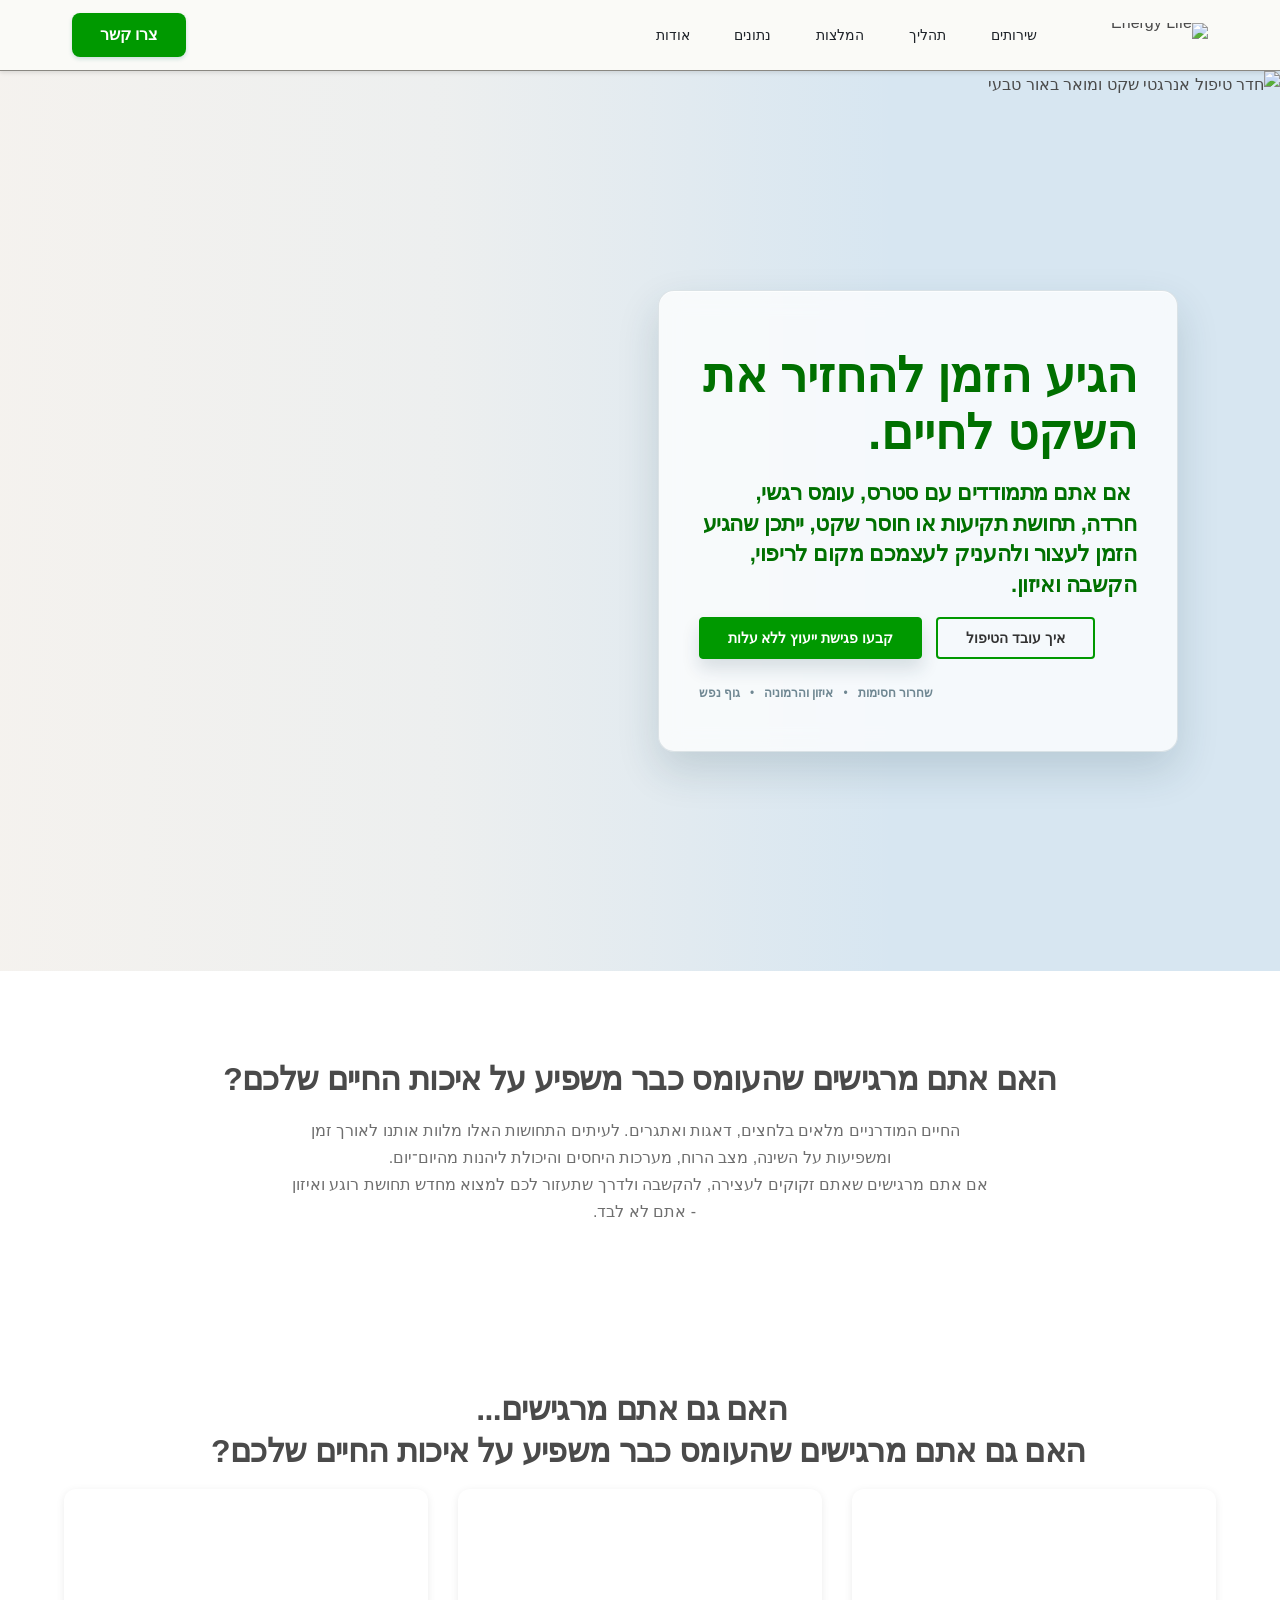
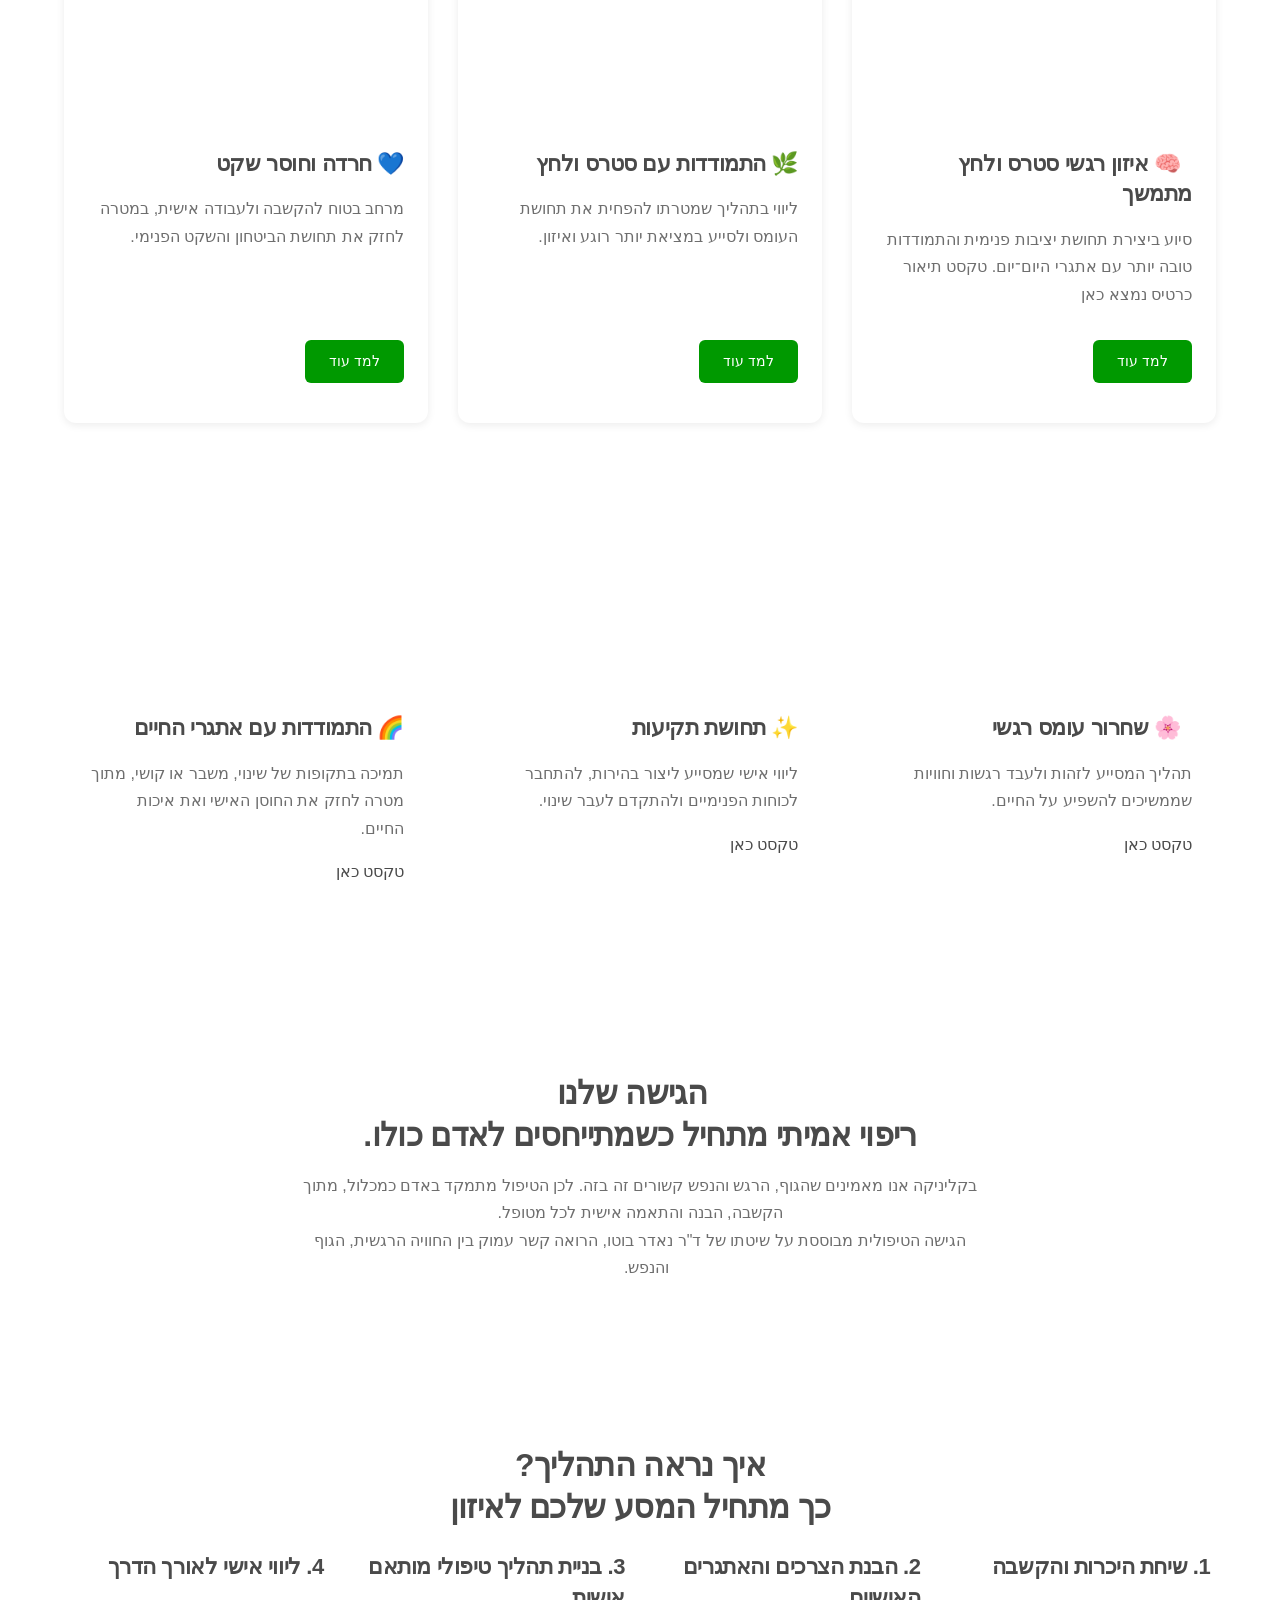
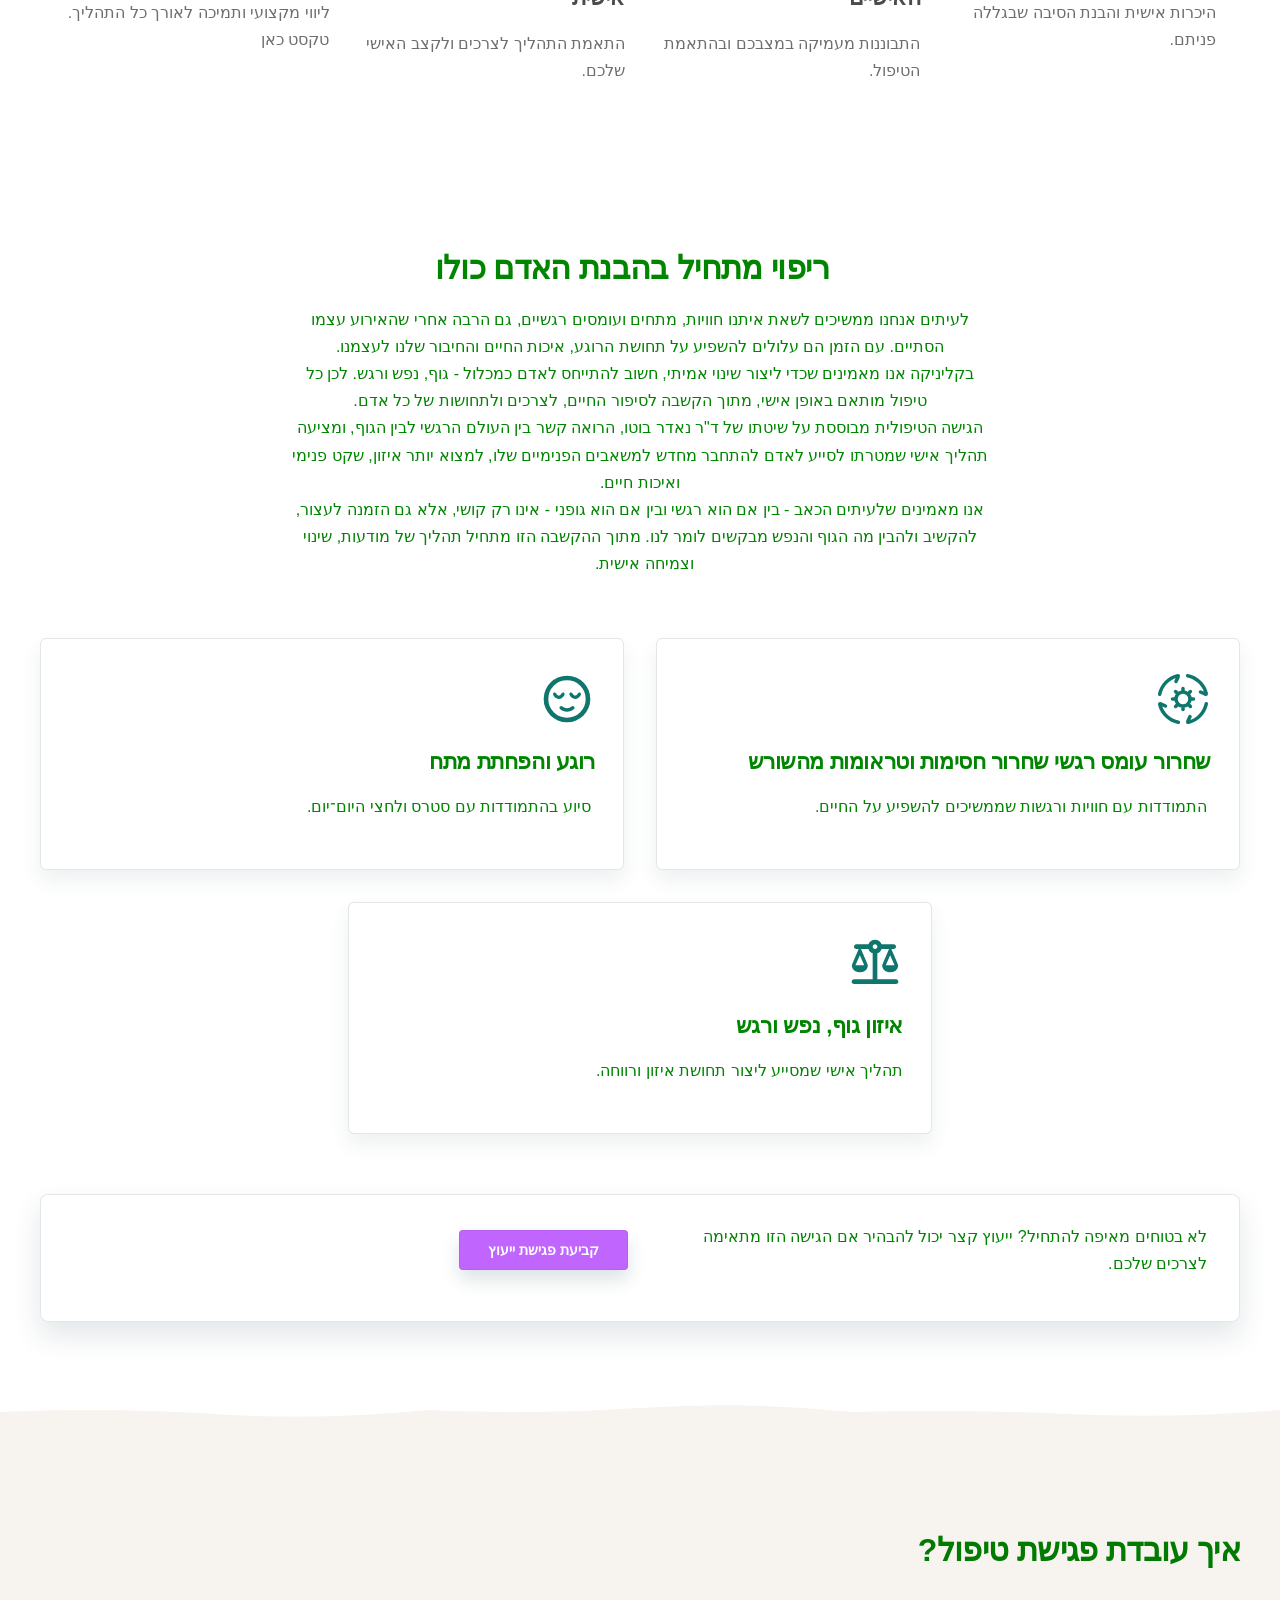
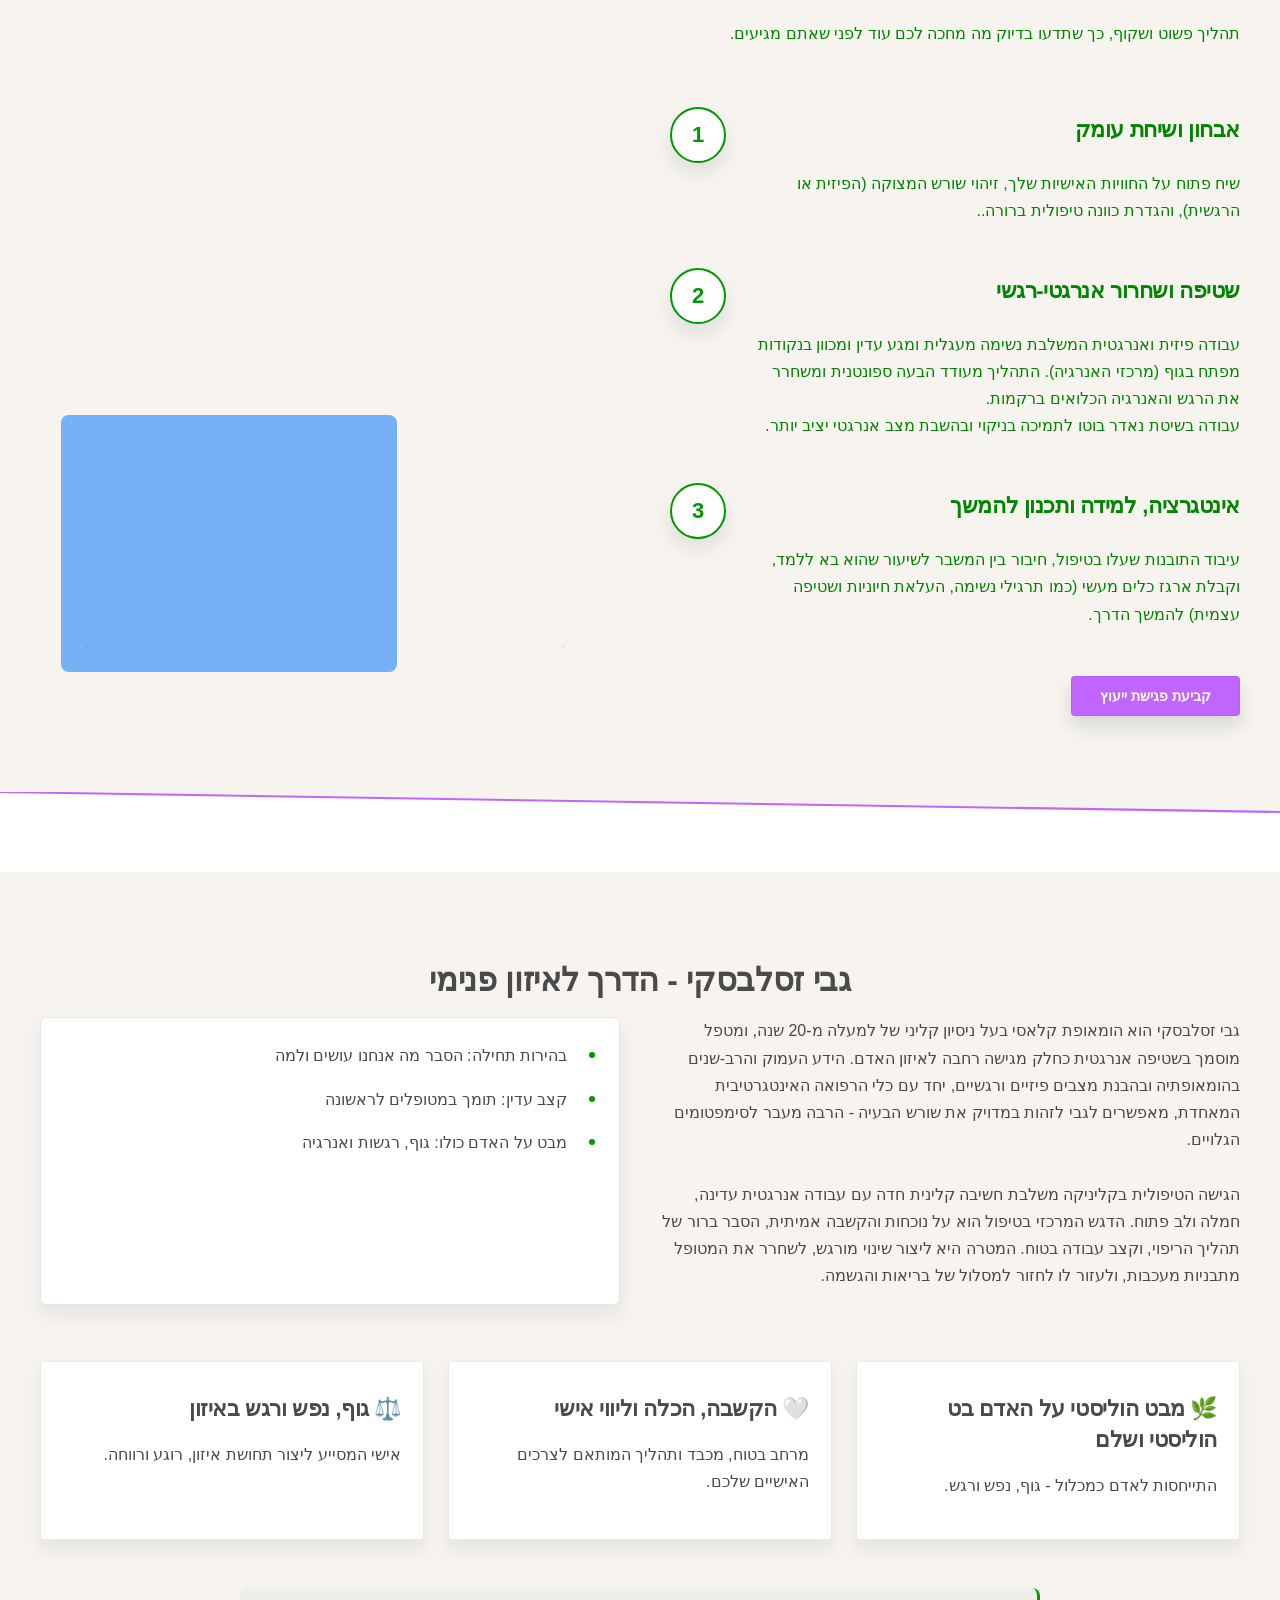
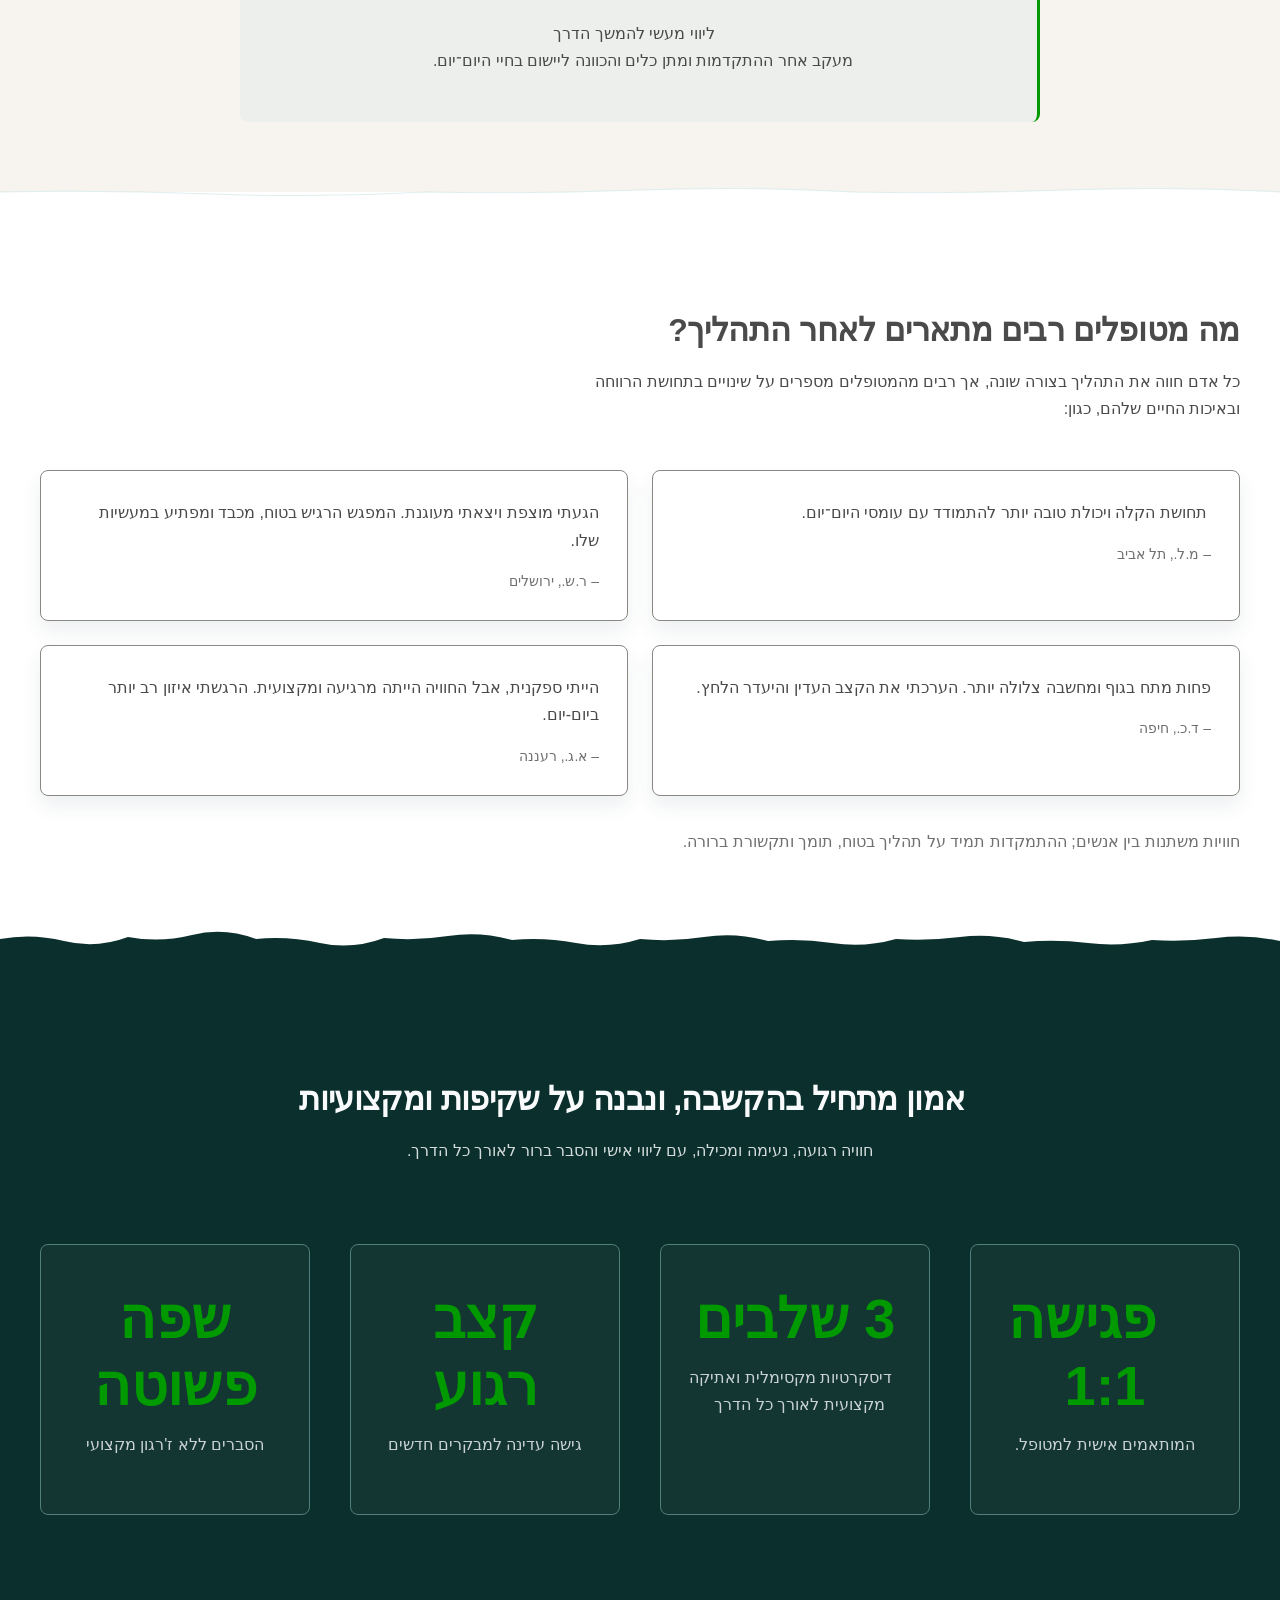
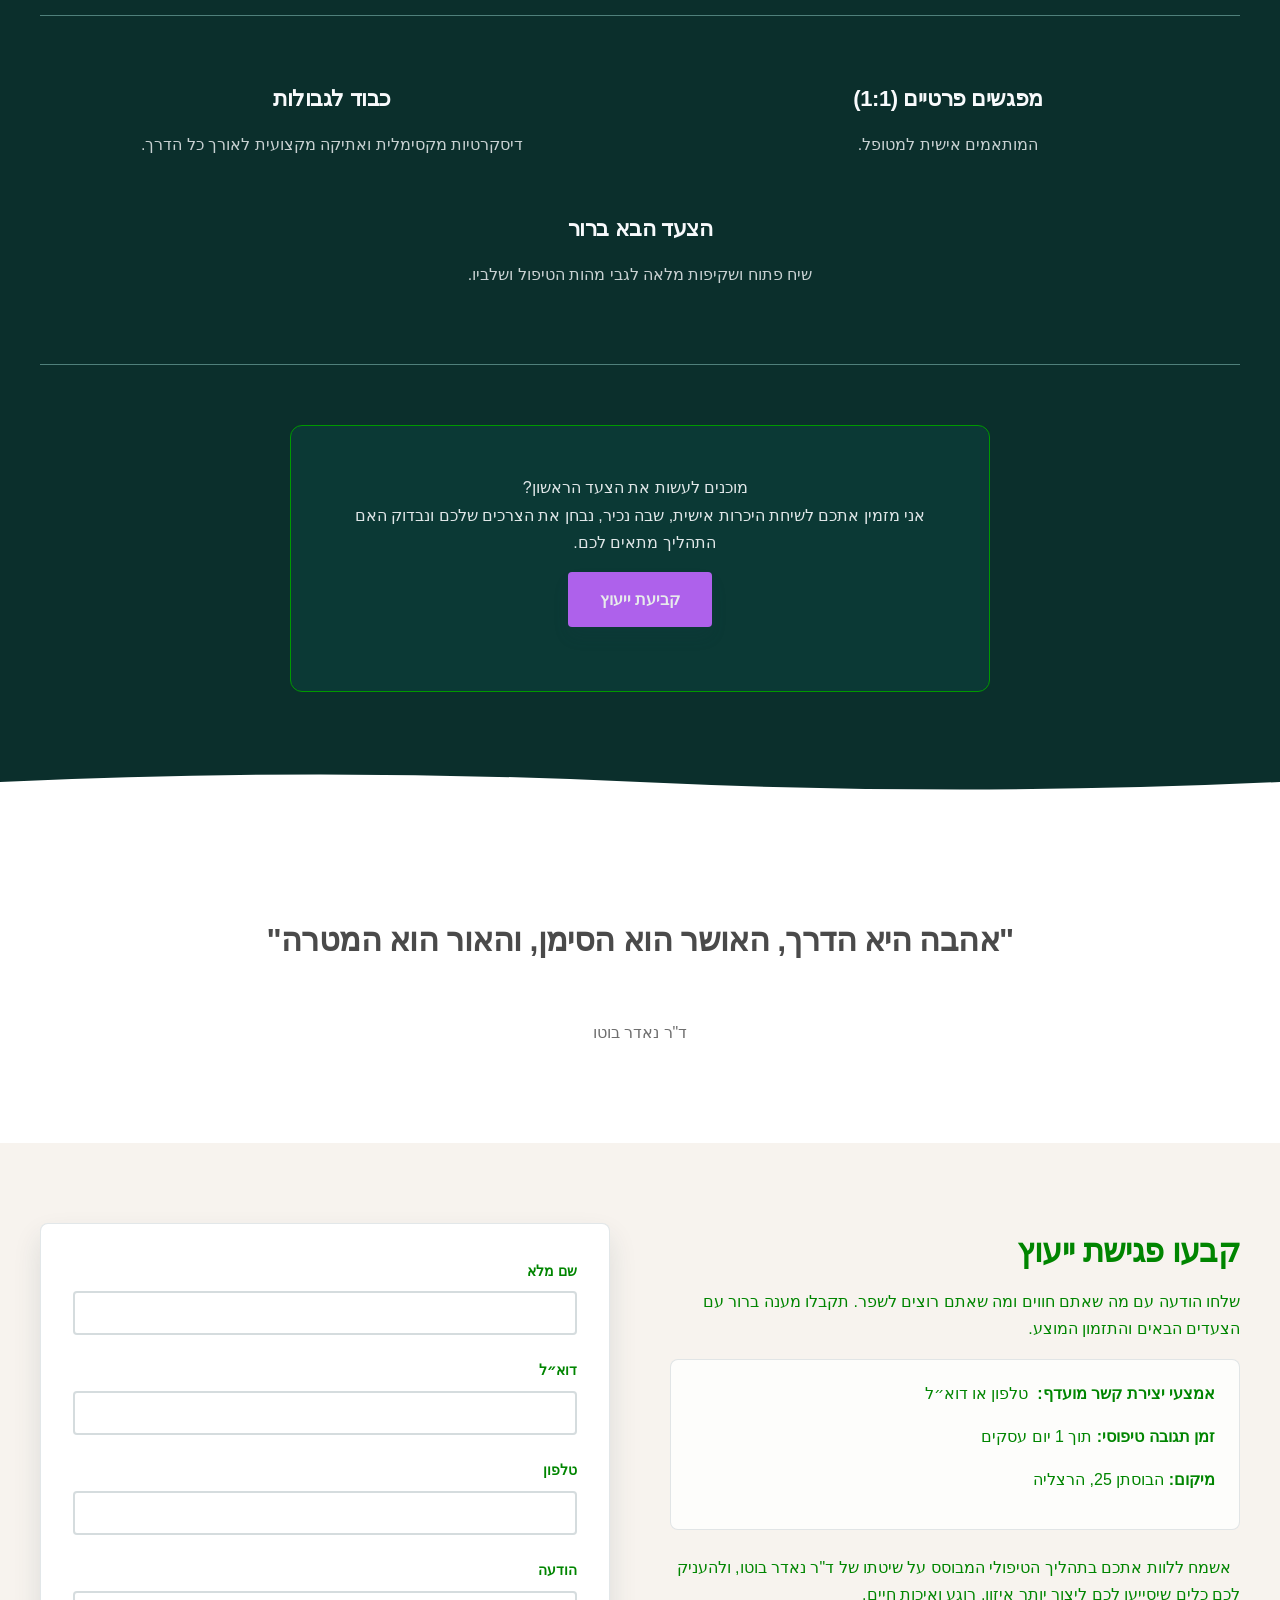
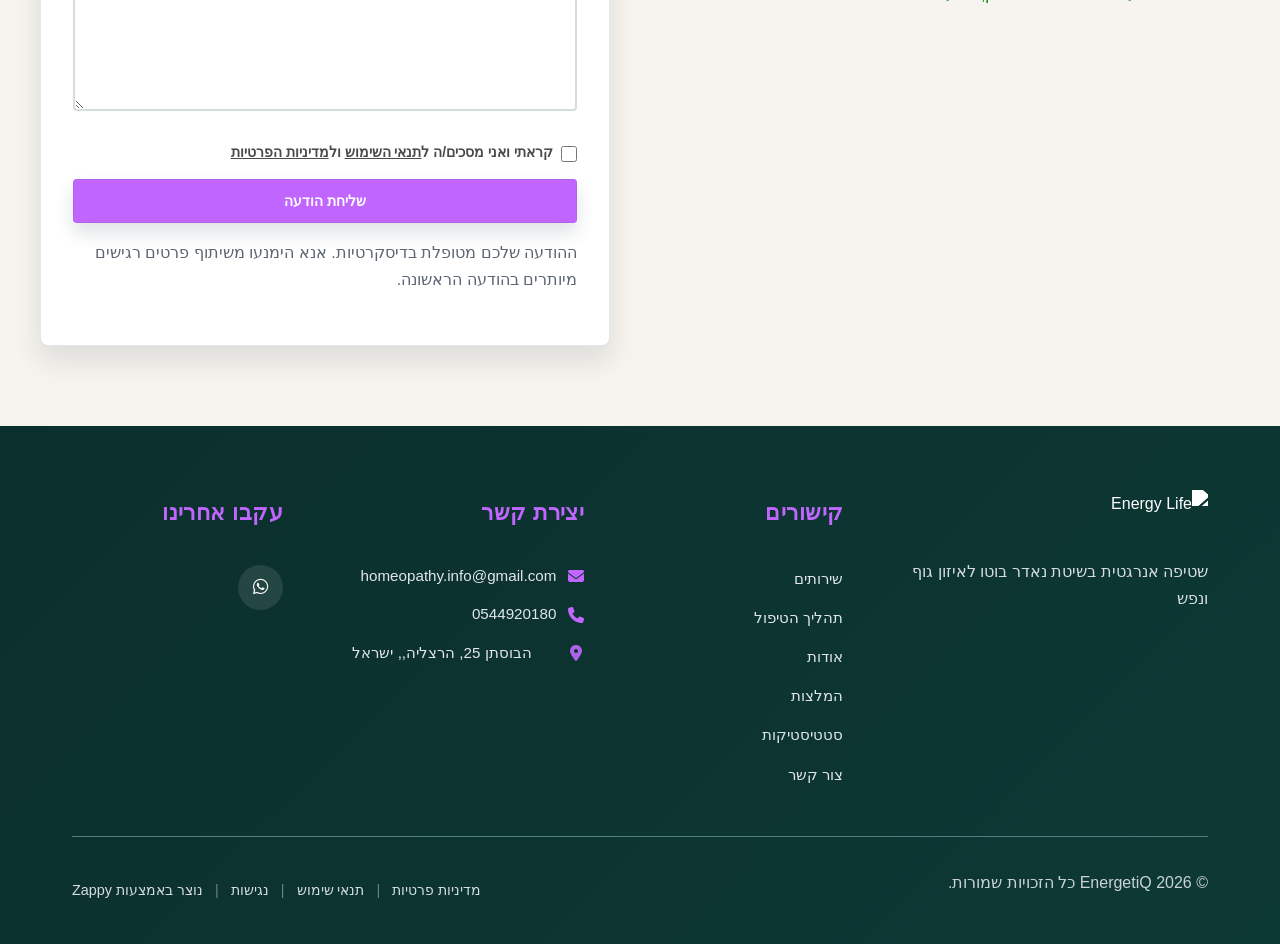
==== commit d82d0ae9: "Background sync: Progressive GitHub Sync" ====
--- a/index.html
+++ b/index.html
@@ -1608,7 +1608,7 @@
 <section id="stats" class="index-stats-section" data-layout-spec="בית-stats">
   <div class="index-stats-container">
     <div class="index-stats-header">
-      <h2>&nbsp; אמון מתחיל בהקשבה, ונבנה על שקיפות ומקצועיות.&nbsp;&nbsp;</h2>
+      <h2>&nbsp; אמון מתחיל בהקשבה, ונבנה על שקיפות ומקצועיות</h2>
       <p>&nbsp; חוויה רגועה, נעימה ומכילה, עם ליווי אישי והסבר ברור לאורך כל הדרך.&nbsp;&nbsp;</p>
     </div>
 
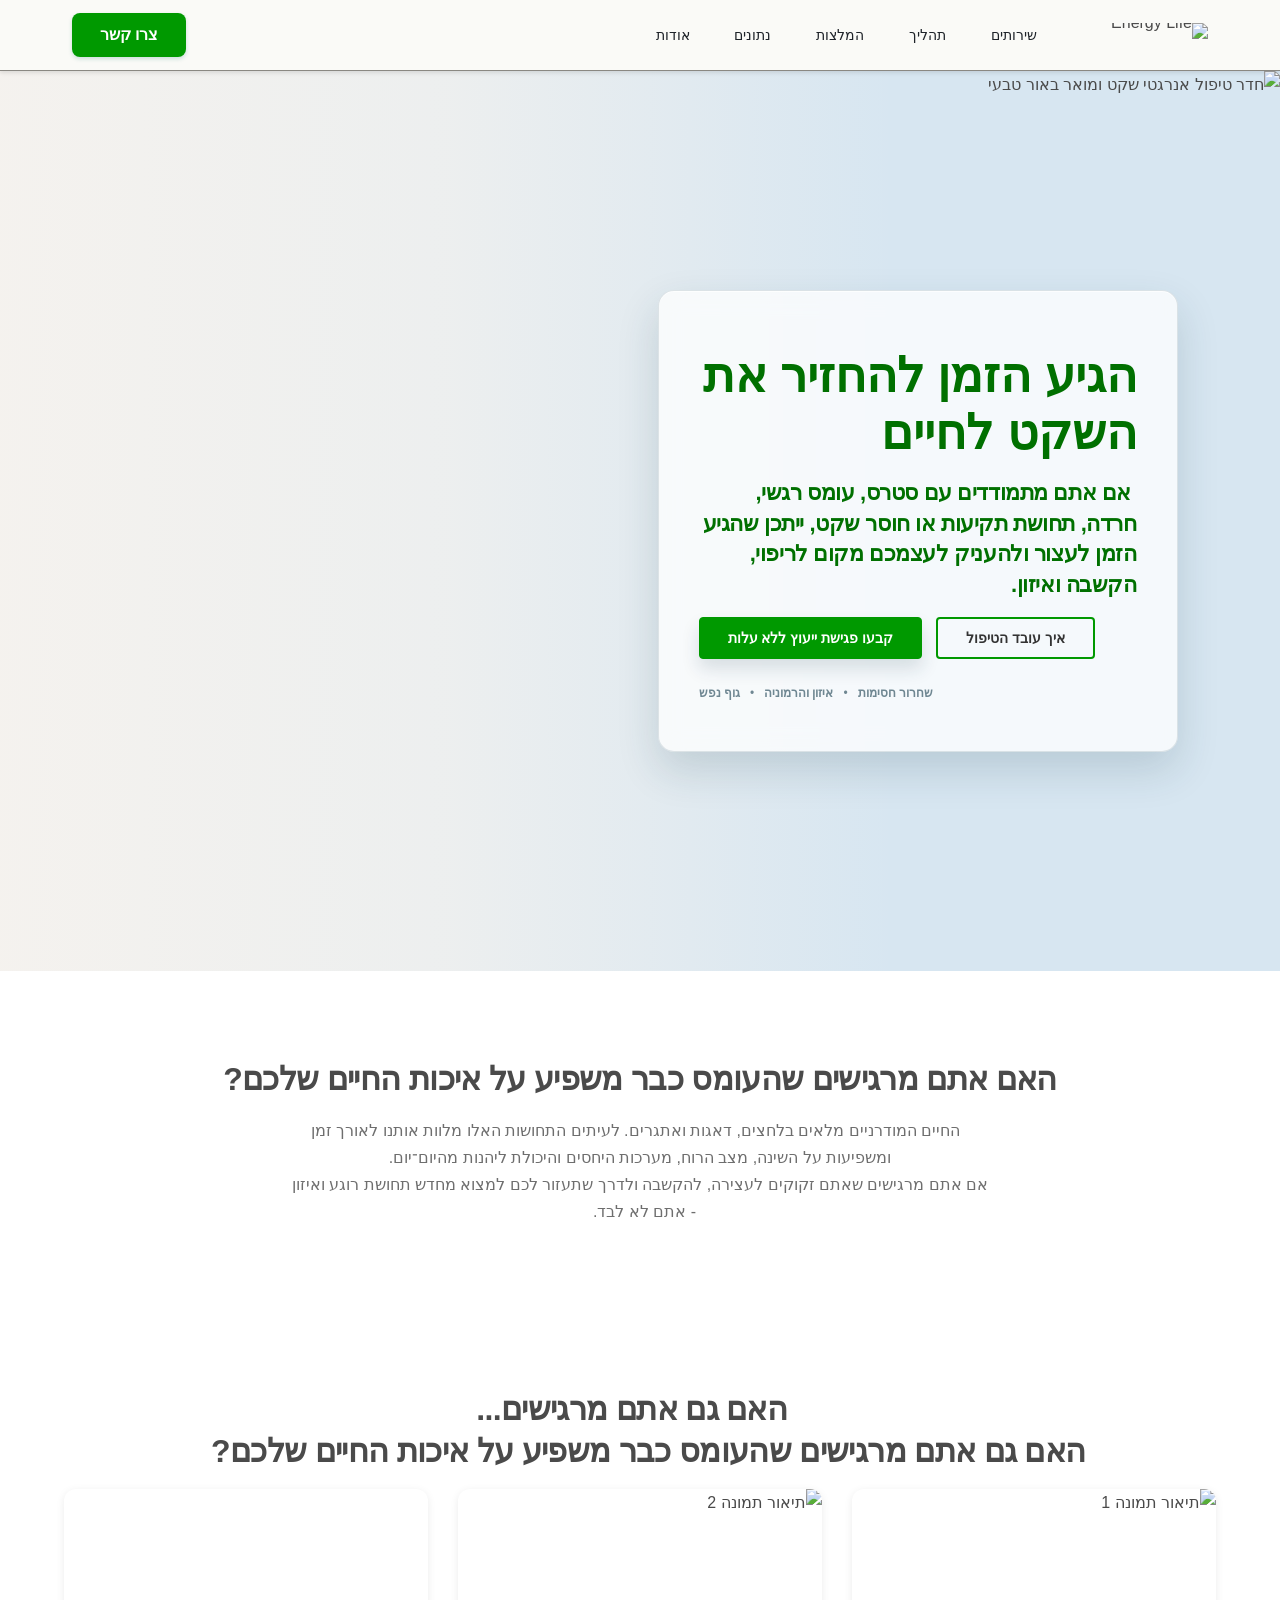
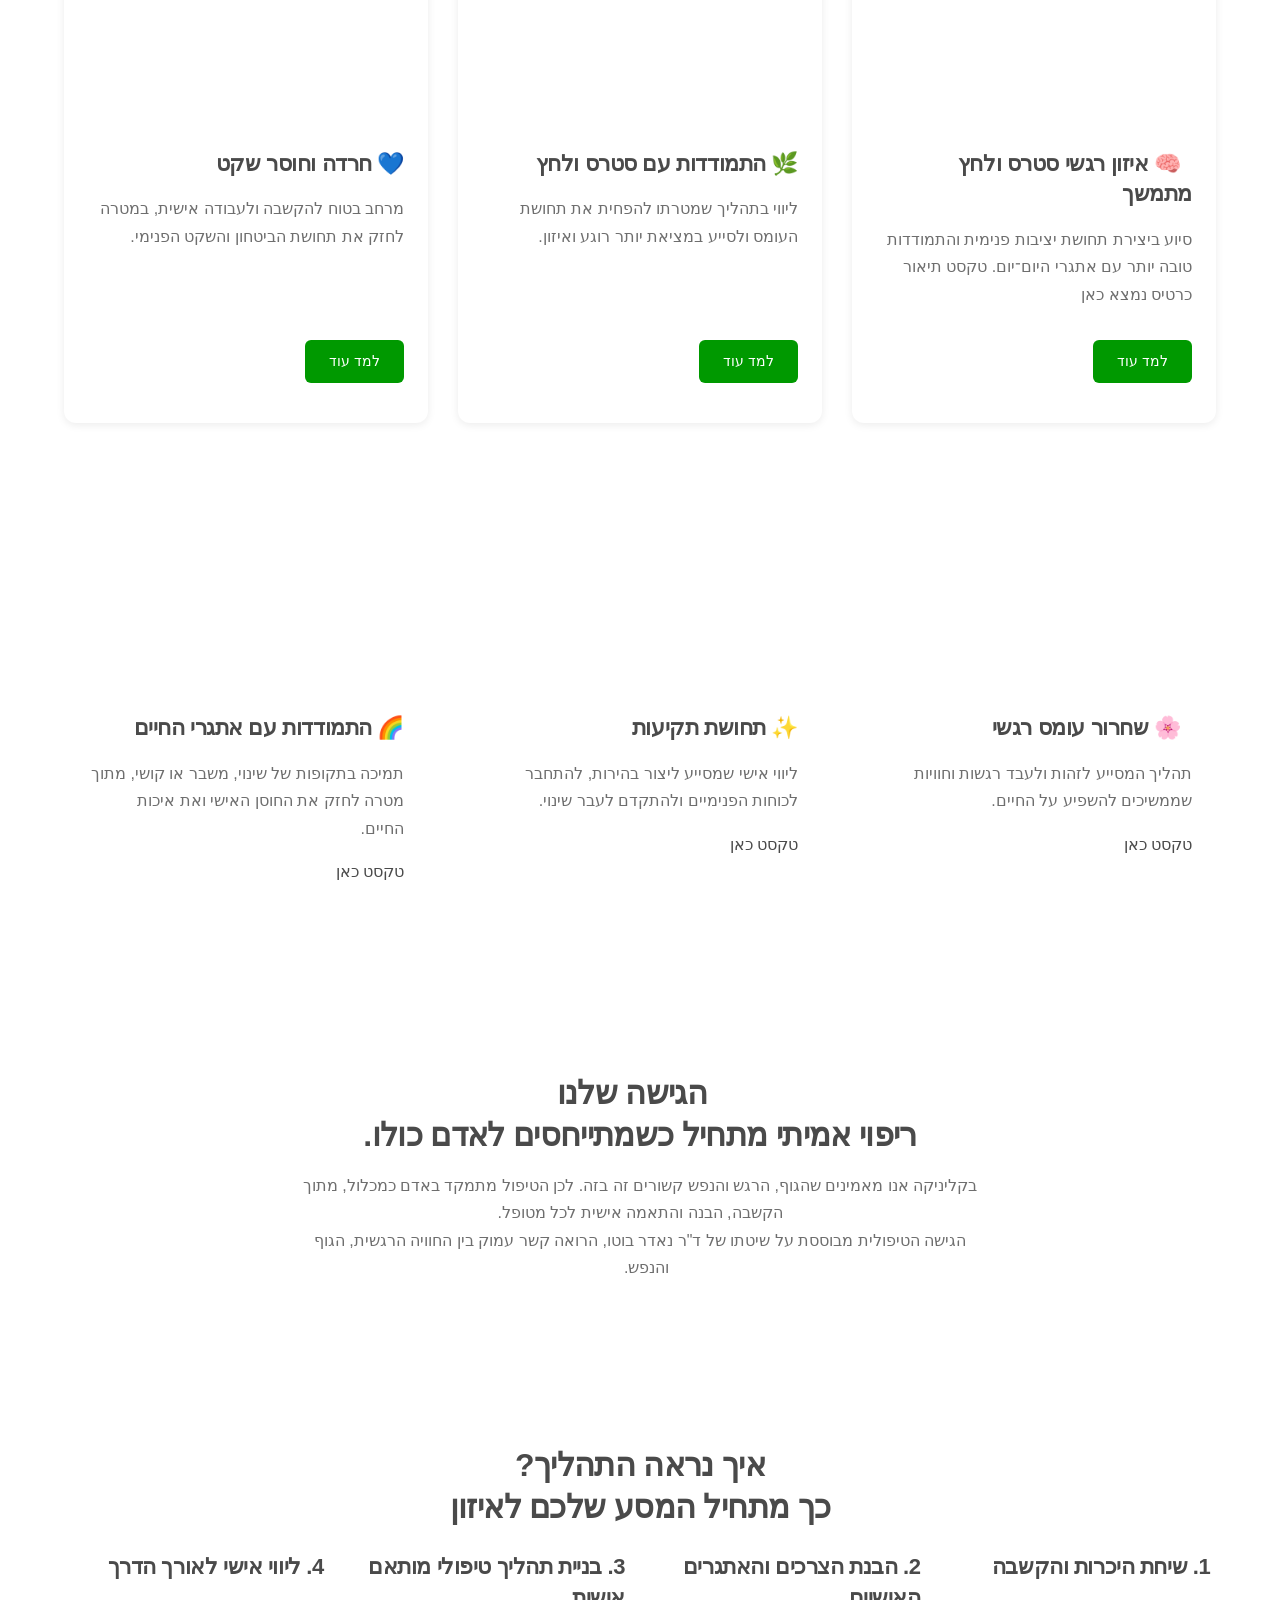
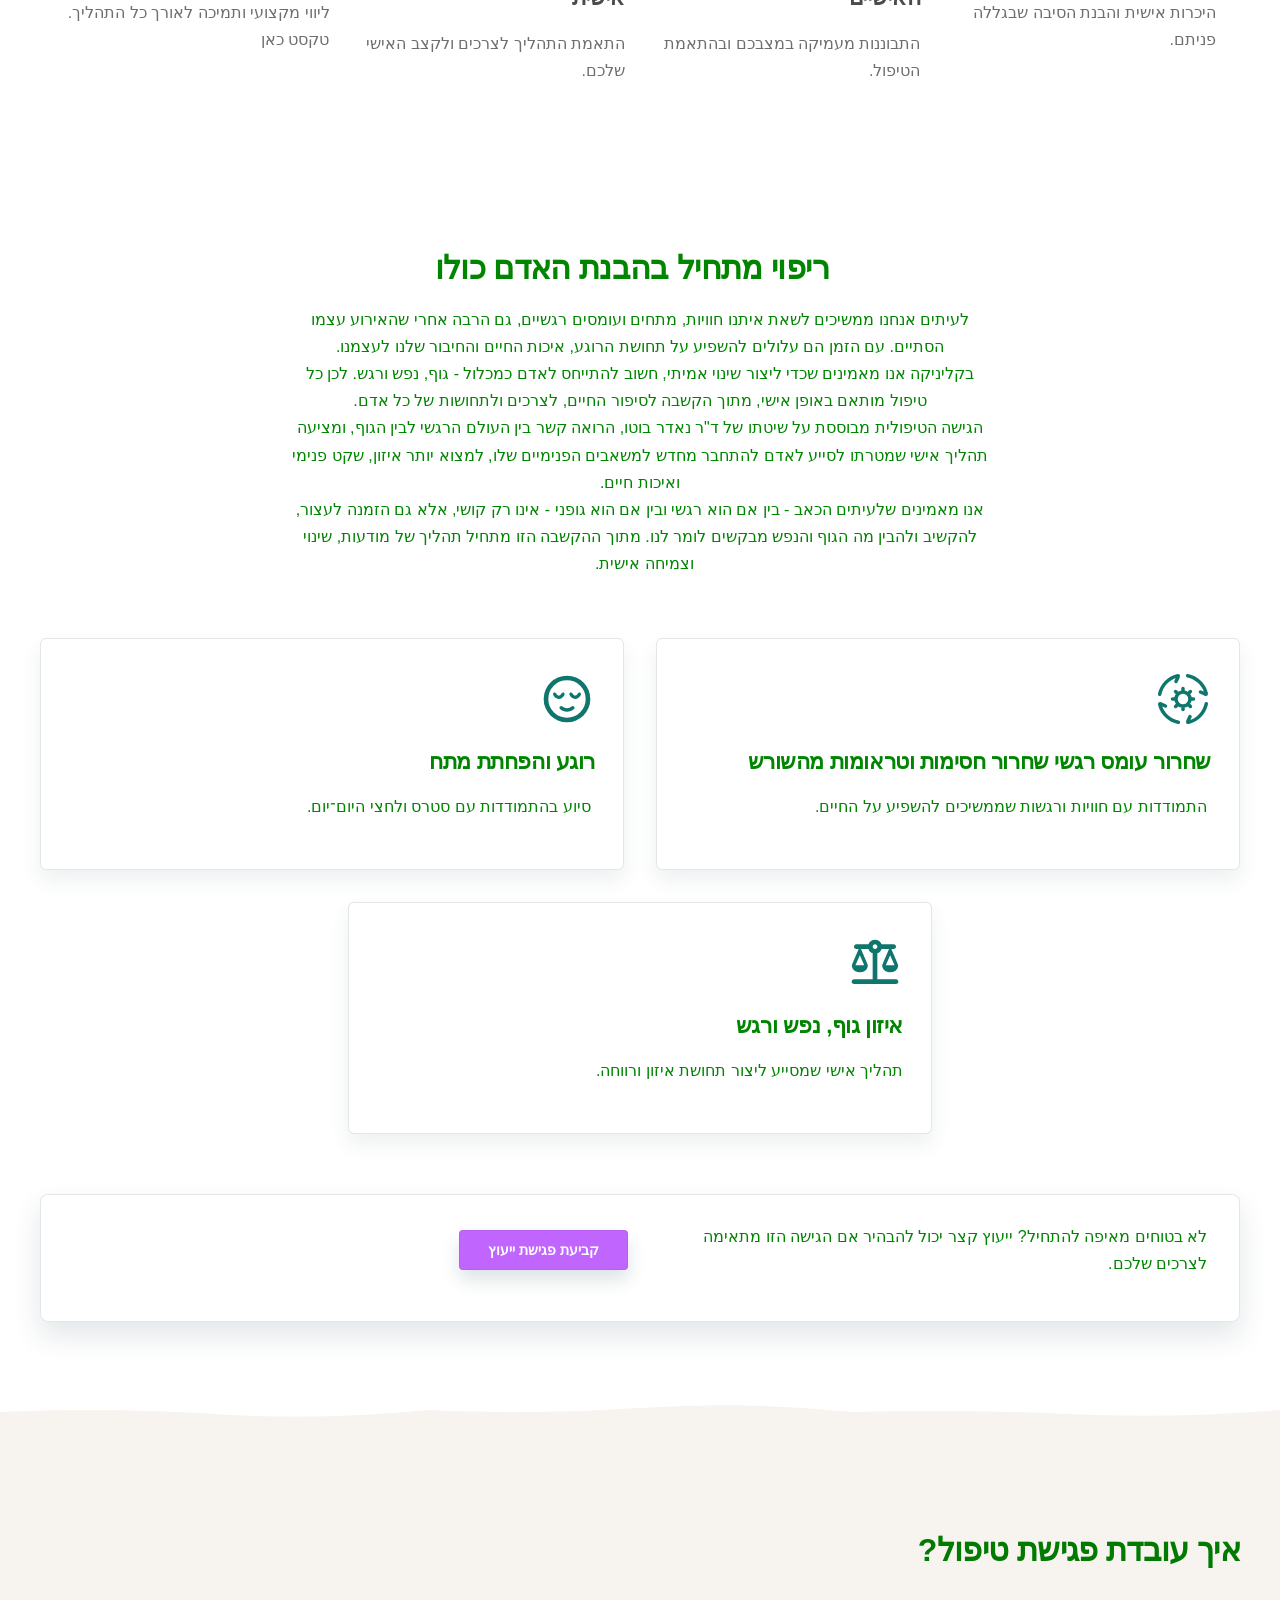
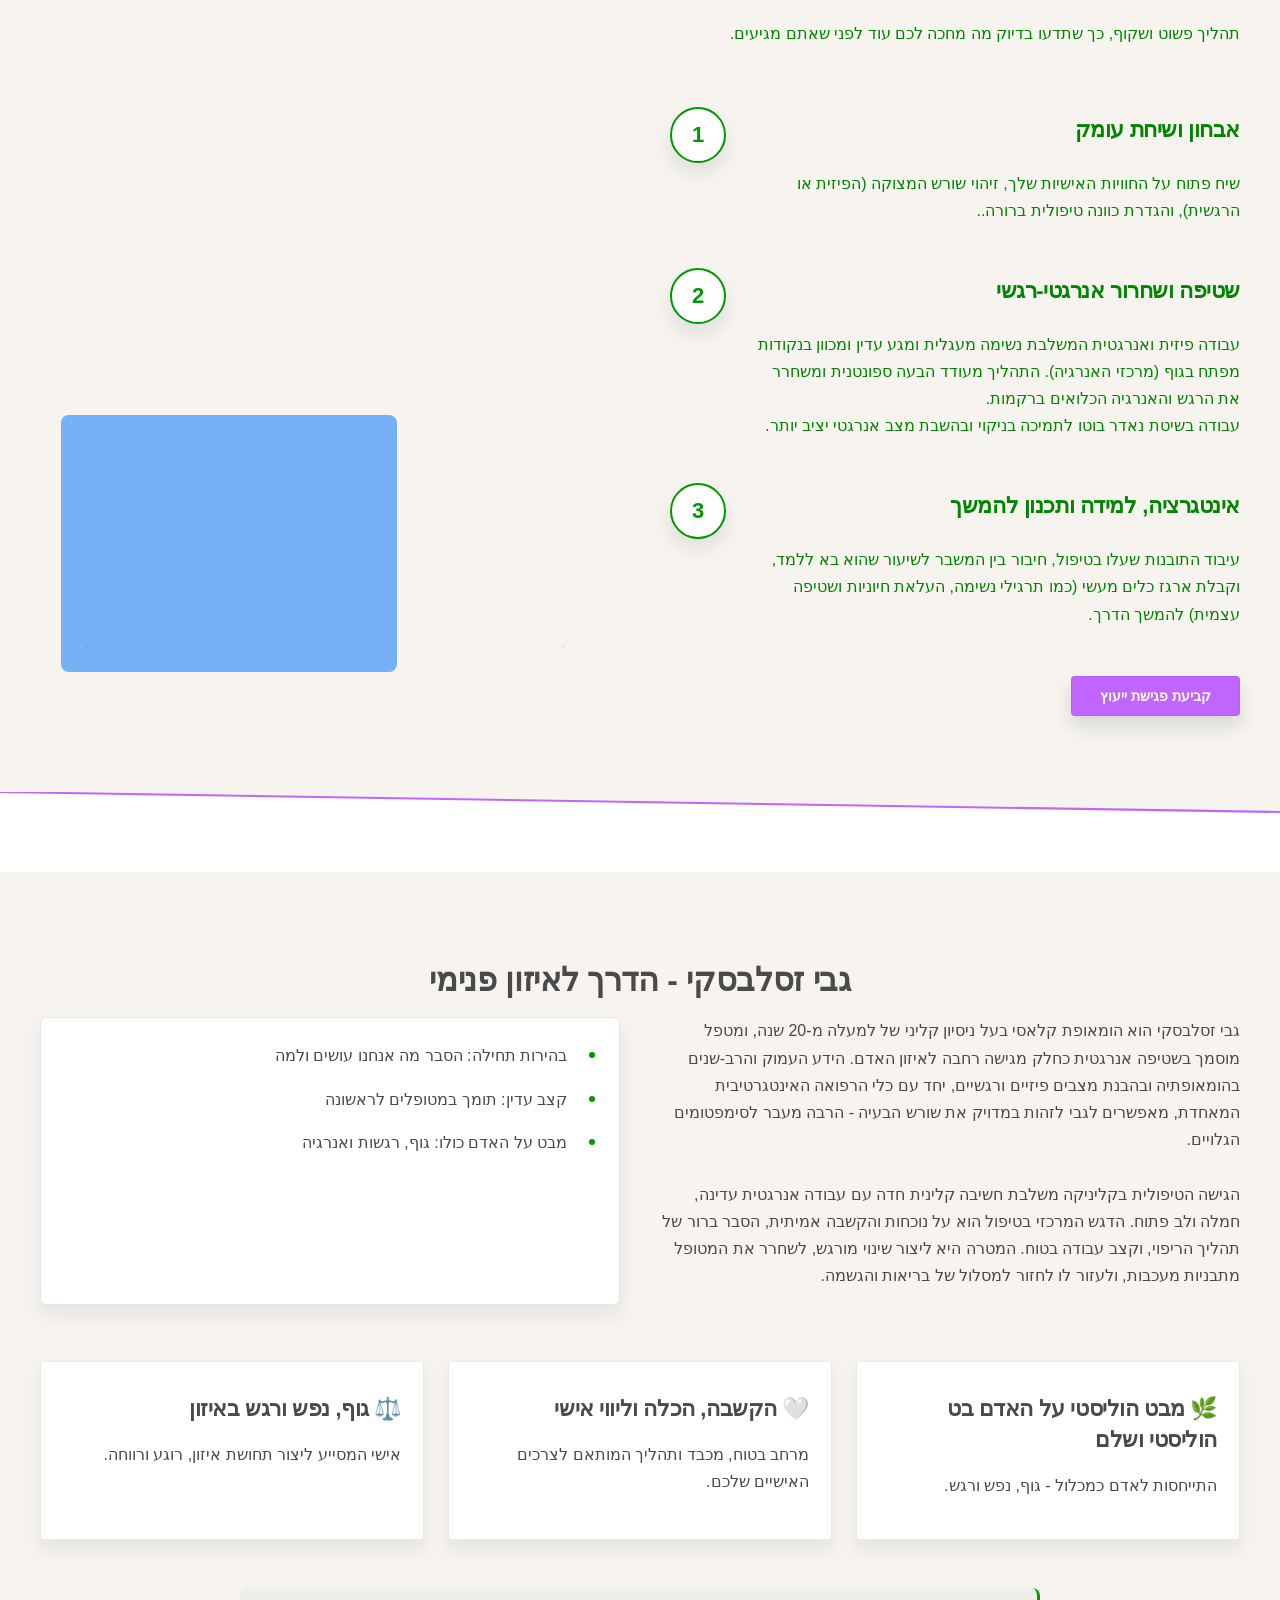
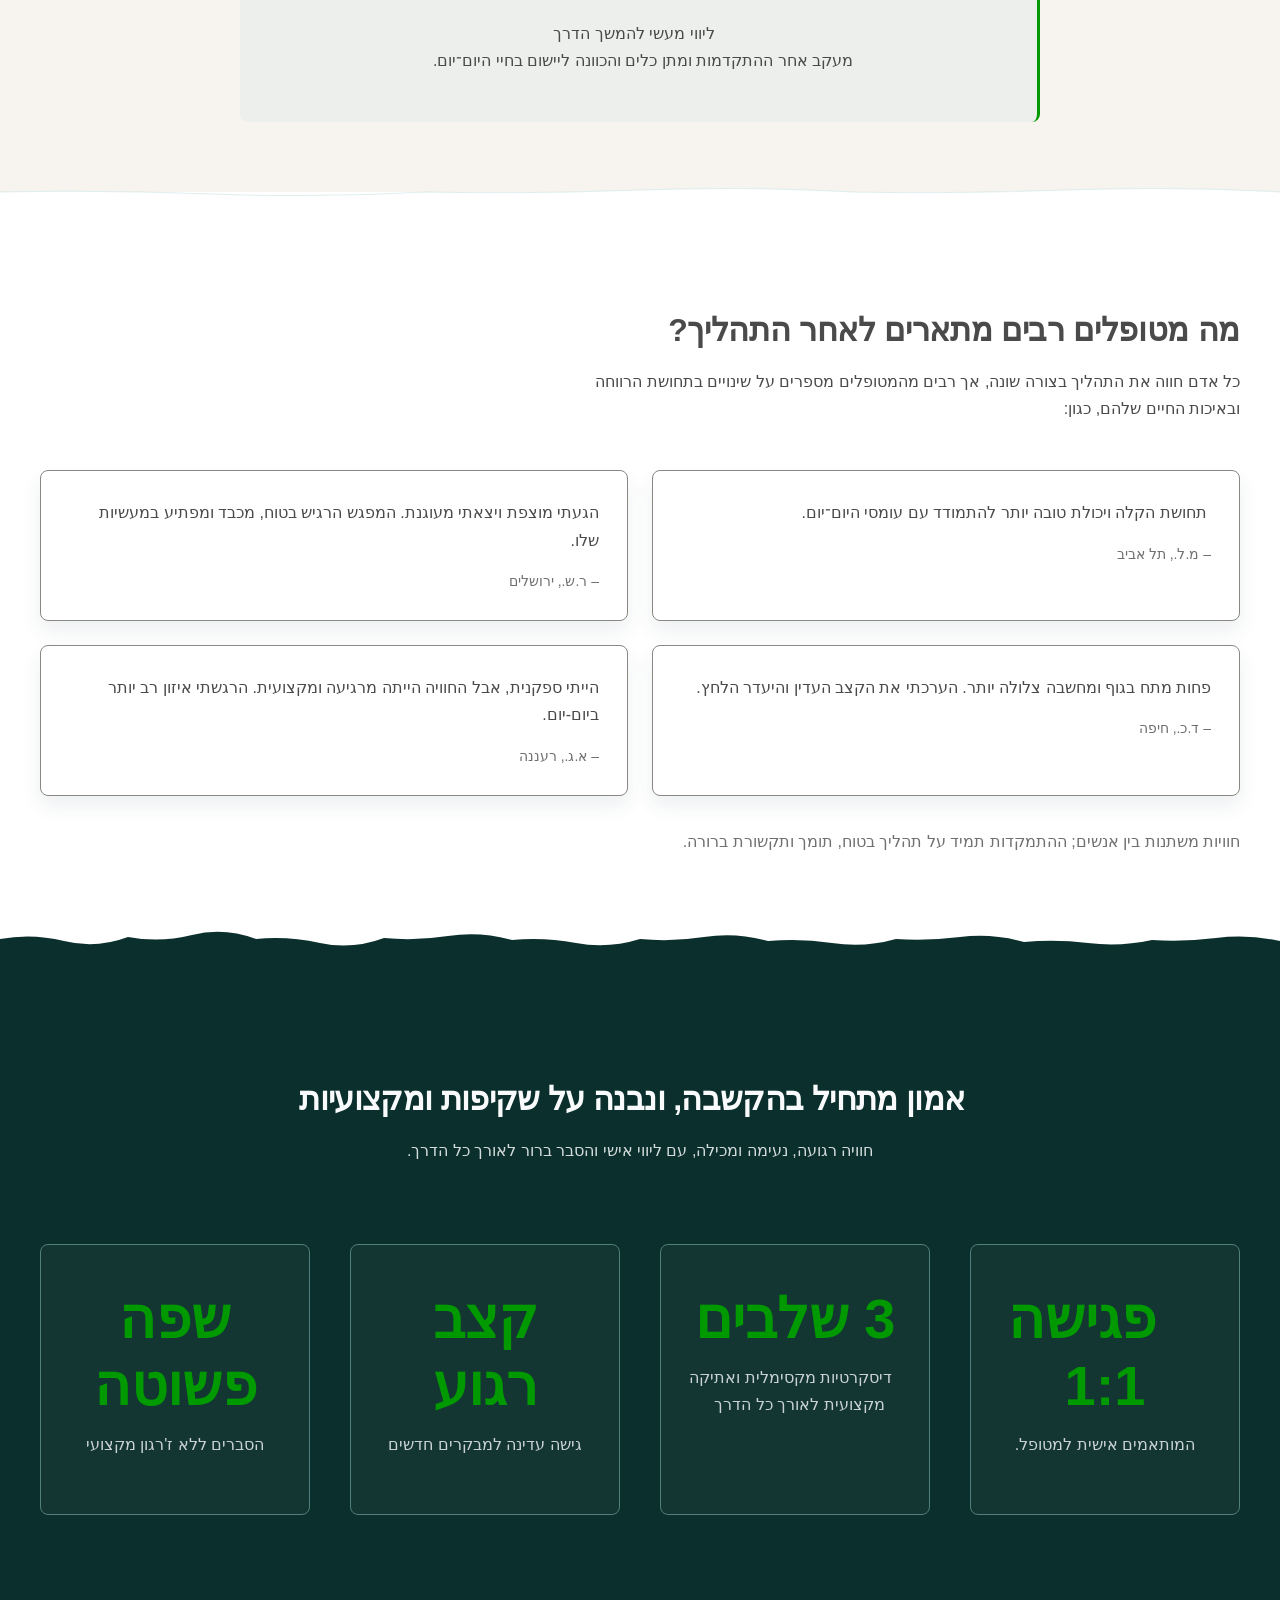
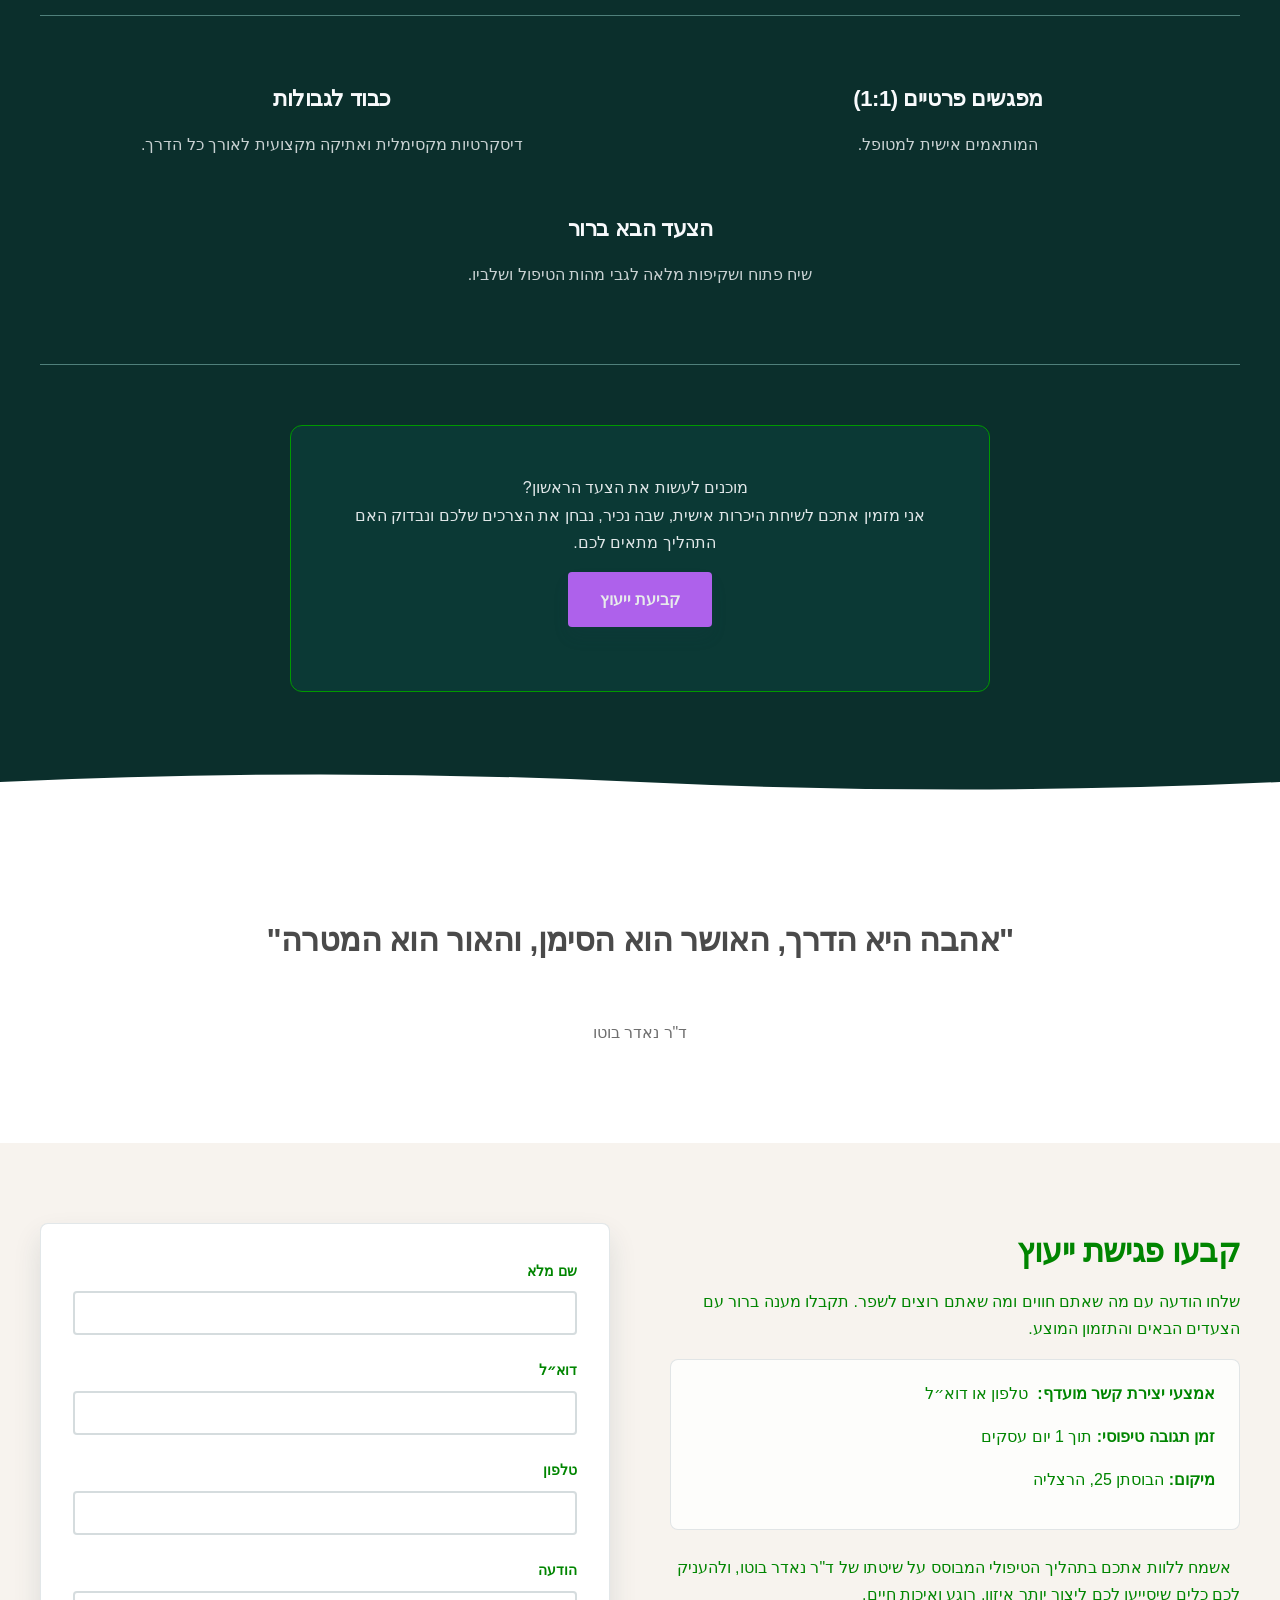
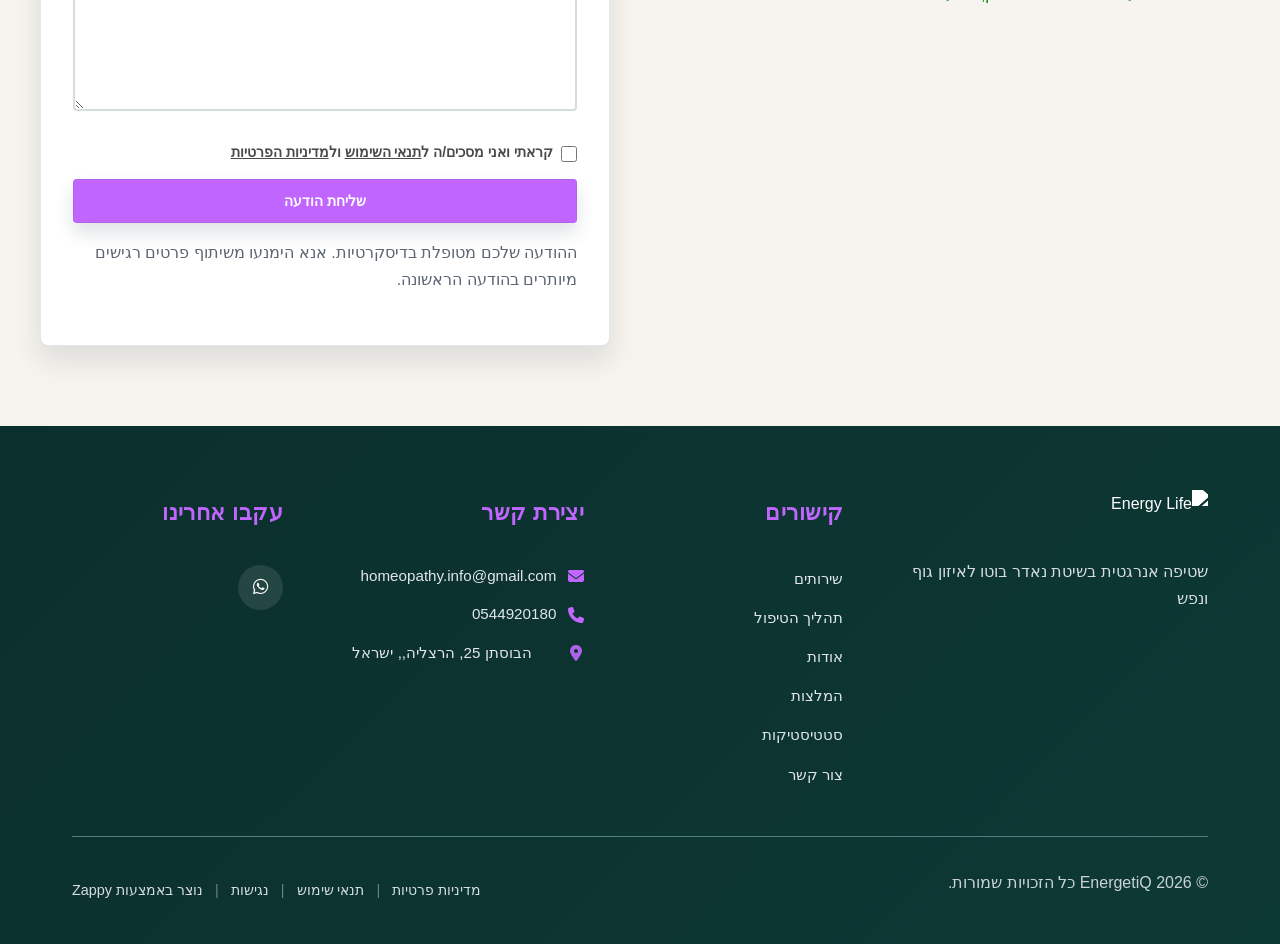
==== commit 95dc7c56: "Publish: Full site sync" ====
--- a/index.html
+++ b/index.html
@@ -1218,9 +1218,7 @@
 
   <!-- Text Overlay Card -->
   <div class="index-hero-section__overlay-card">
-    <h1 class="index-hero-section__headline">הגיע הזמן להחזיר את השקט לחיים.
-
-</h1>
+    <h1 class="index-hero-section__headline">הגיע הזמן להחזיר את השקט לחיים</h1>
     <h3 class="index-hero-section__subtitle">&nbsp;אם אתם מתמודדים עם סטרס, עומס רגשי, חרדה, תחושת תקיעות או חוסר שקט, ייתכן שהגיע הזמן לעצור ולהעניק לעצמכם מקום לריפוי, הקשבה ואיזון.&nbsp;&nbsp;</h3>
     
     <!-- CTA Buttons -->
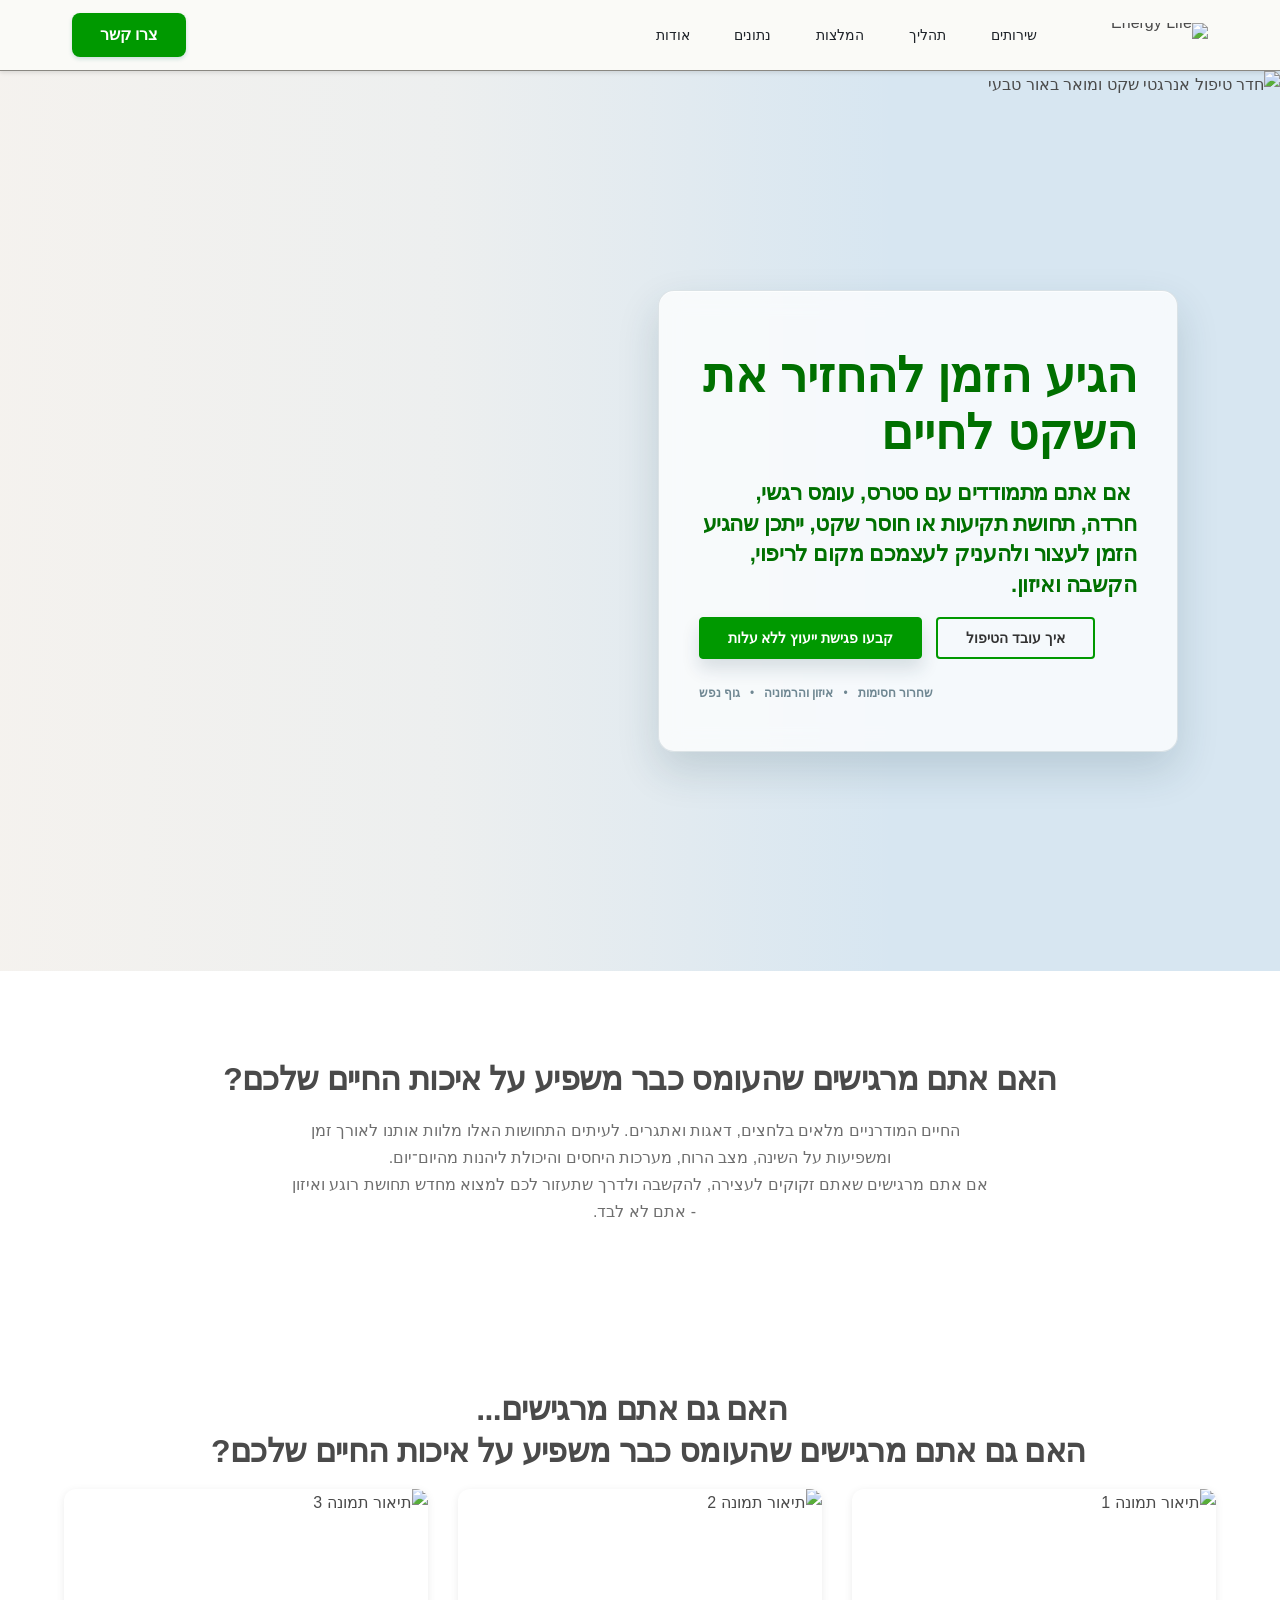
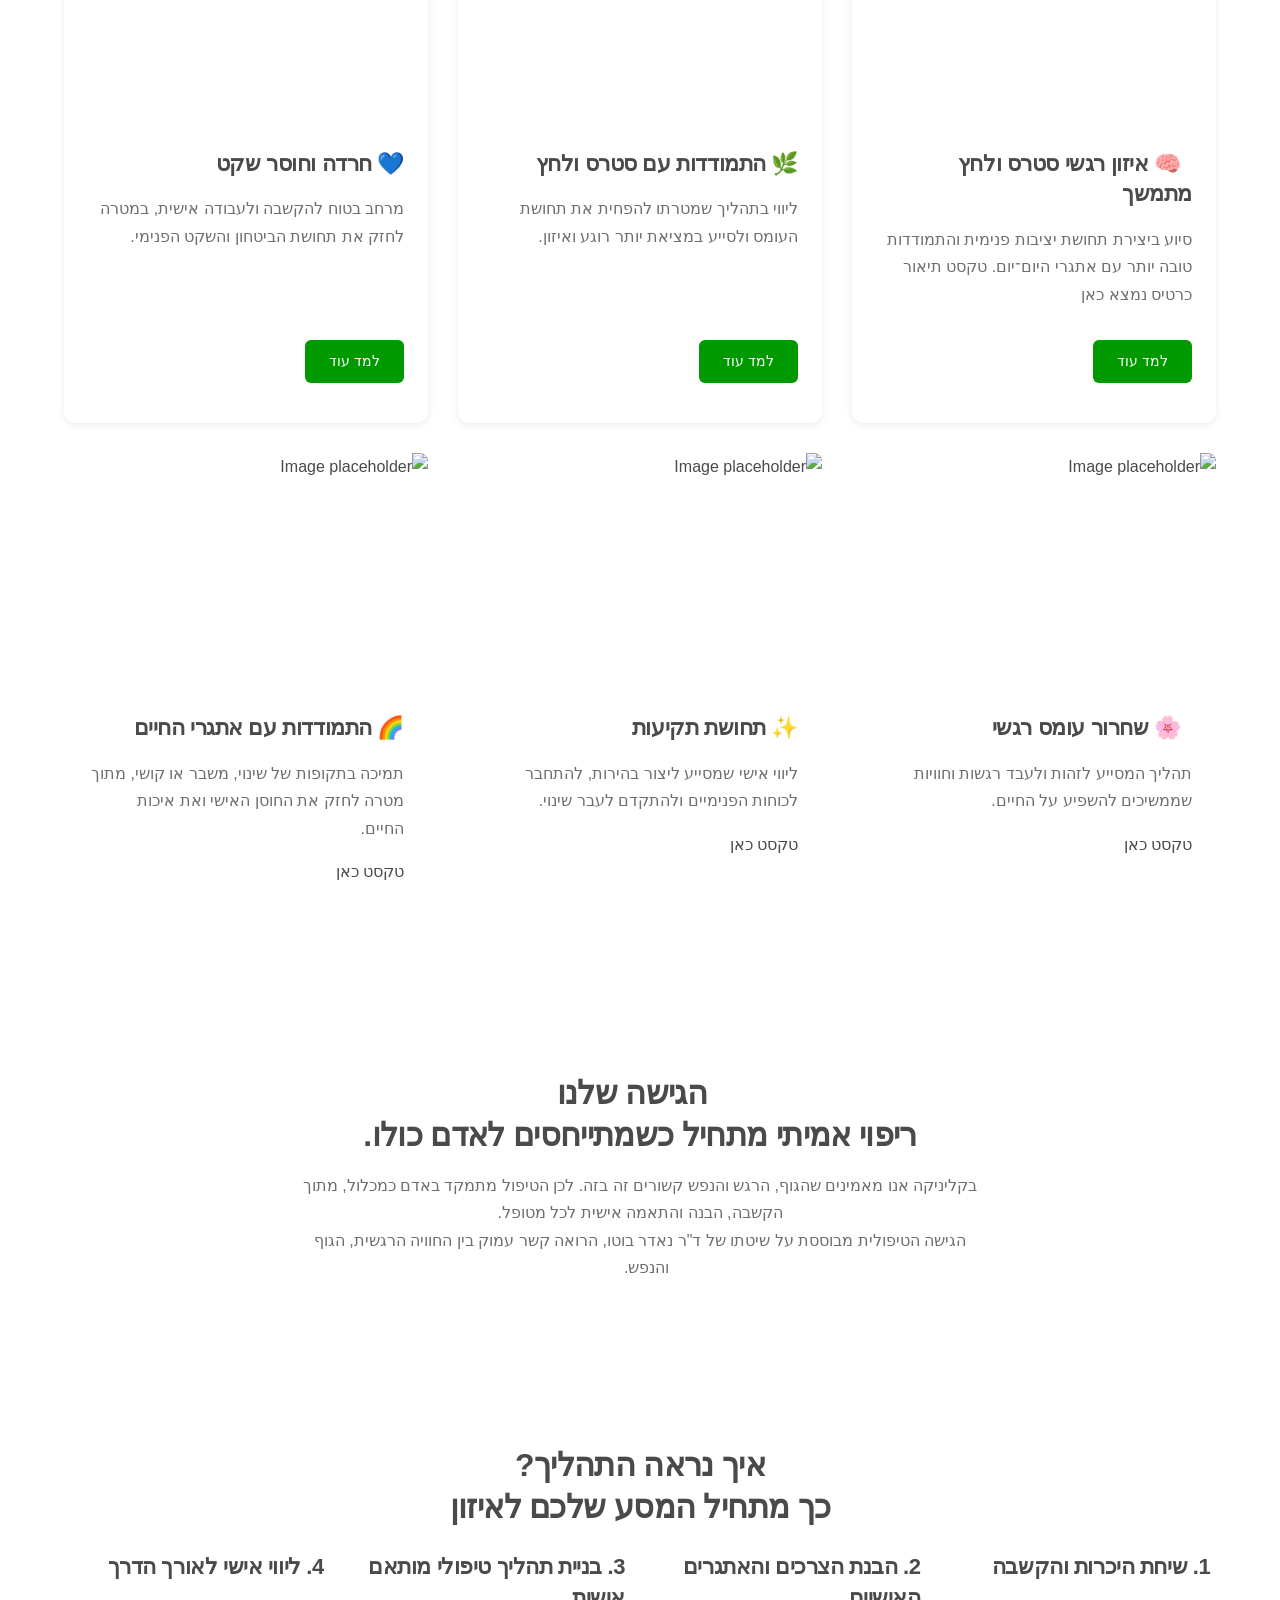
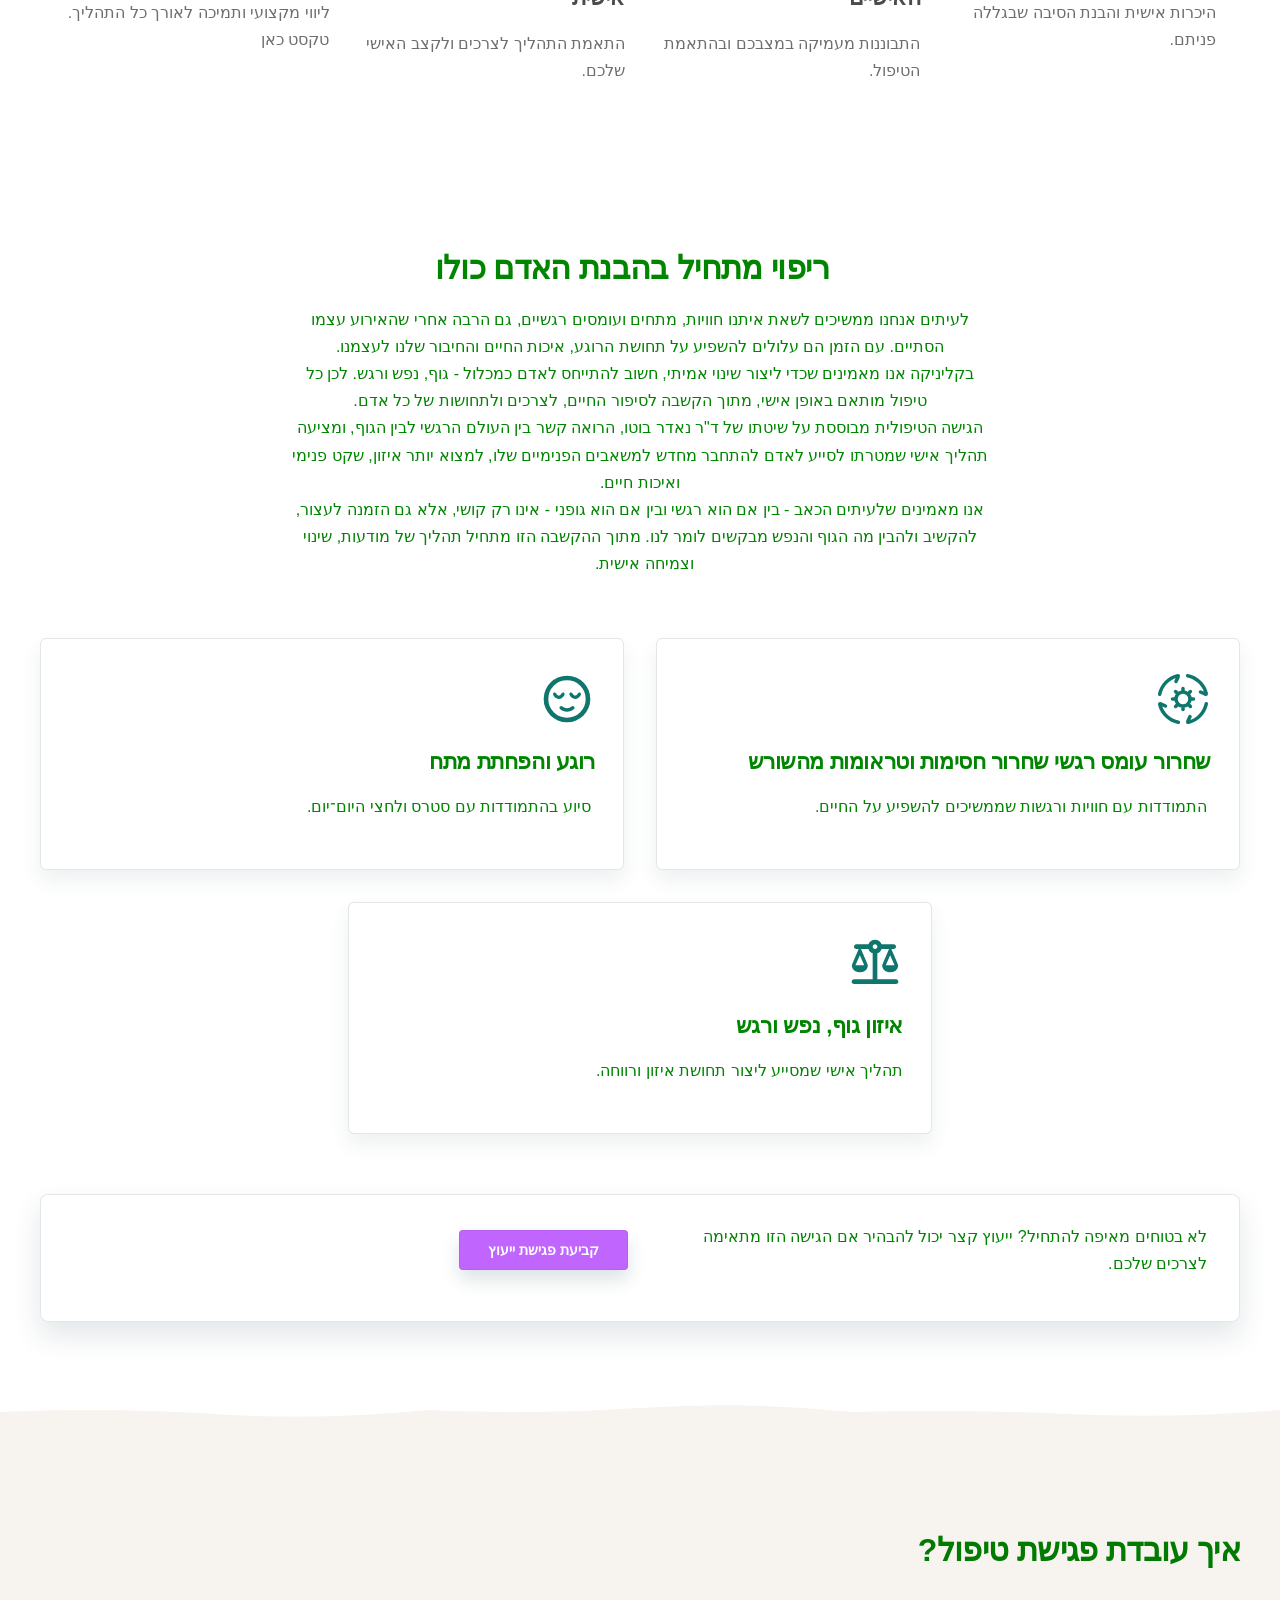
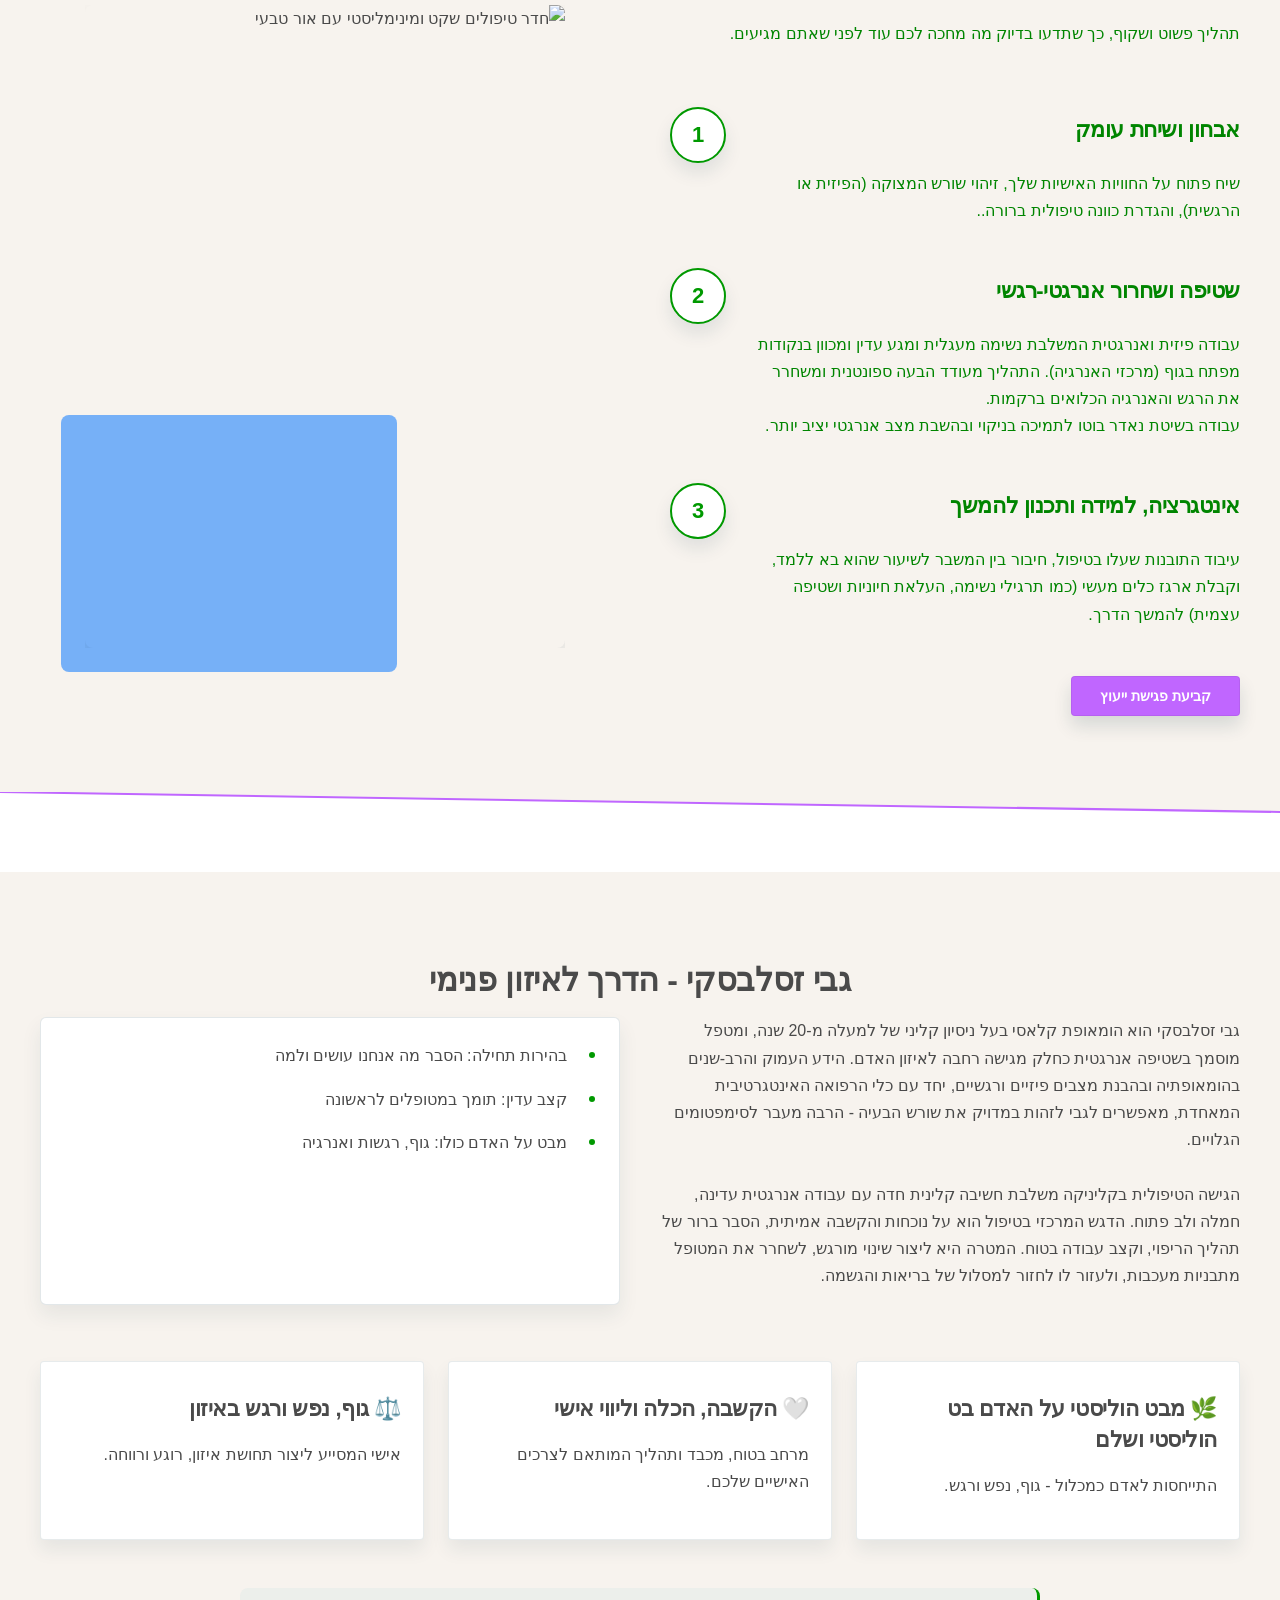
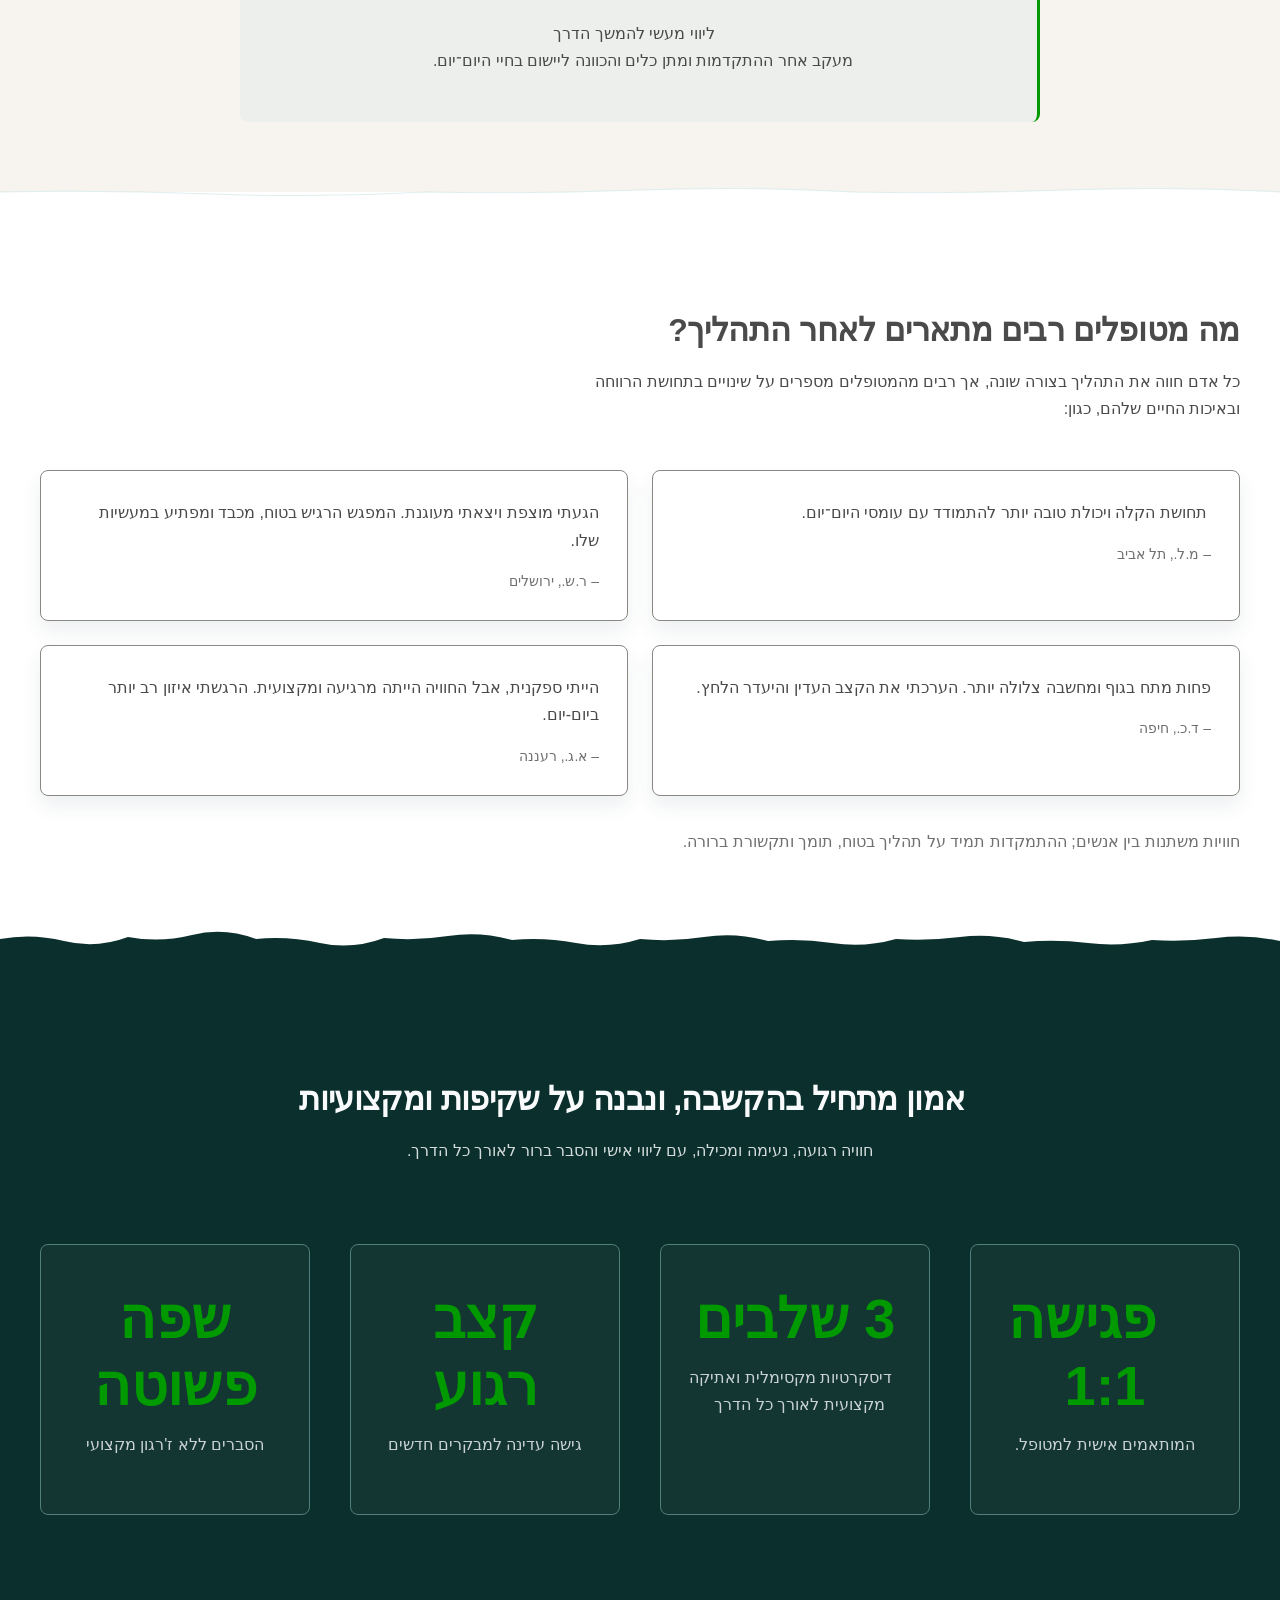
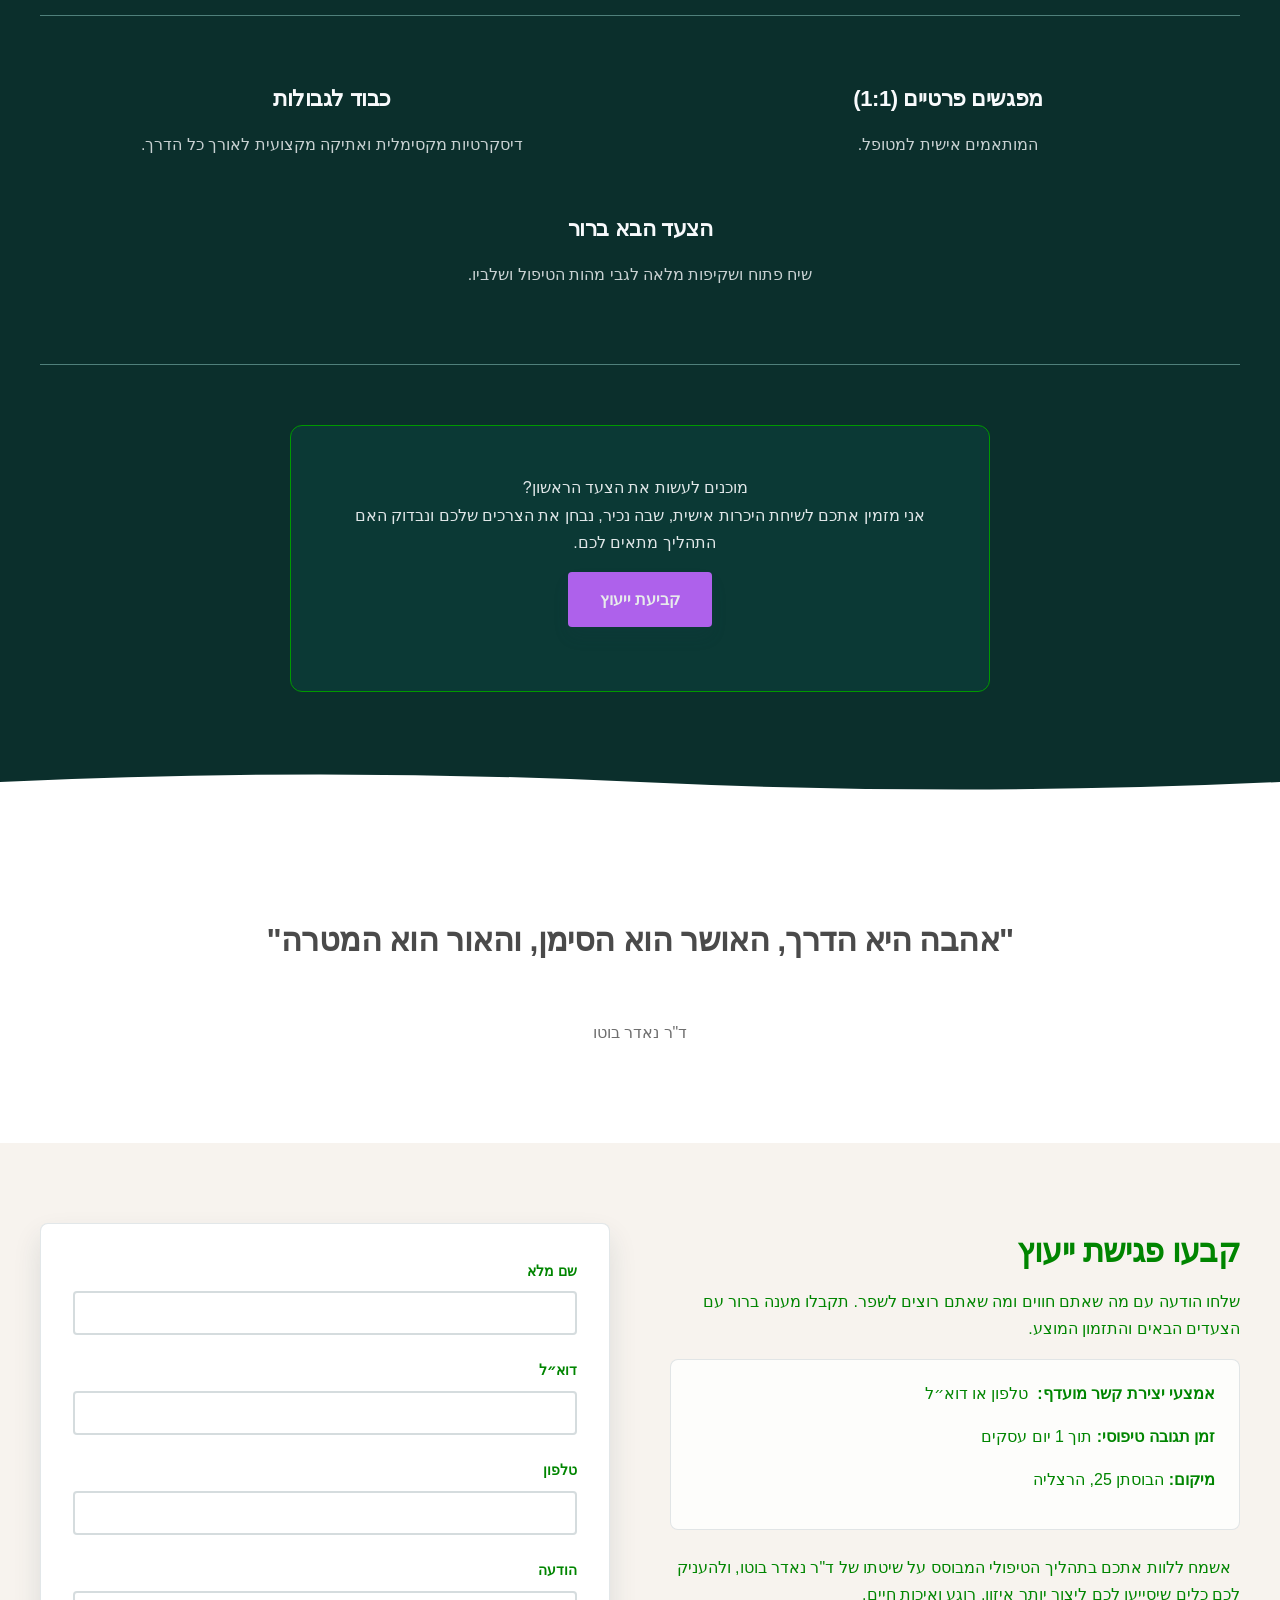
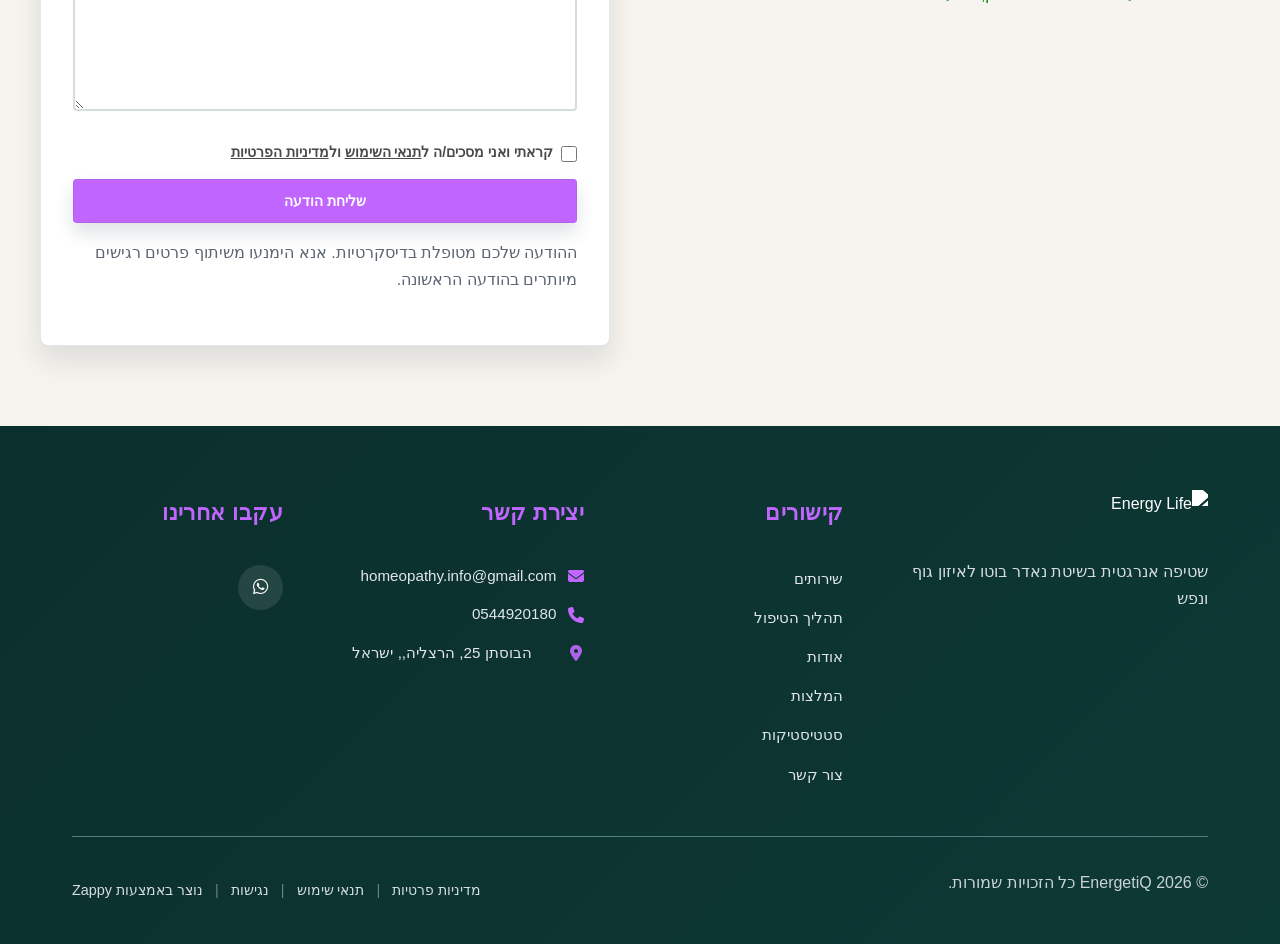
==== commit 61d4fb17: "Background sync: Progressive GitHub Sync" ====
--- a/index.html
+++ b/index.html
@@ -1223,7 +1223,7 @@
     
     <!-- CTA Buttons -->
     <div class="index-hero-section__cta-row">
-      <a href="#contact" class="index-hero-section__btn index-hero-section__btn--primary btn btn-primary" data-element-type="button" data-element-id="btn-1773259811884-75x1qkeq4" data-native-element="true" style="outline: none; background-color: var(--primary-color, var(--primary, #8B0000)) !important; background-image: none !important; border-color: var(--primary-color, var(--primary, #8B0000)) !important; color: rgb(255, 255, 255) !important;">
+      <a href="#hero" class="index-hero-section__btn index-hero-section__btn--primary btn btn-primary" data-element-type="button" data-element-id="btn-1773259811884-75x1qkeq4" data-native-element="true" style="outline: none; border-color: var(--primary-color, var(--primary, #8B0000)) !important; color: var(--light-text, #ffffff) !important; background-color: var(--primary-color, var(--primary, #8B0000)) !important; background-image: none !important;" data-text-color="light">
         <span>קבעו פגישת ייעוץ ללא עלות</span>
       </a>
       <a href="#process" class="index-hero-section__btn index-hero-section__btn--secondary" data-element-type="button" data-element-id="btn-1773259811884-r1ftql23f" data-native-element="true" style="outline: none;">
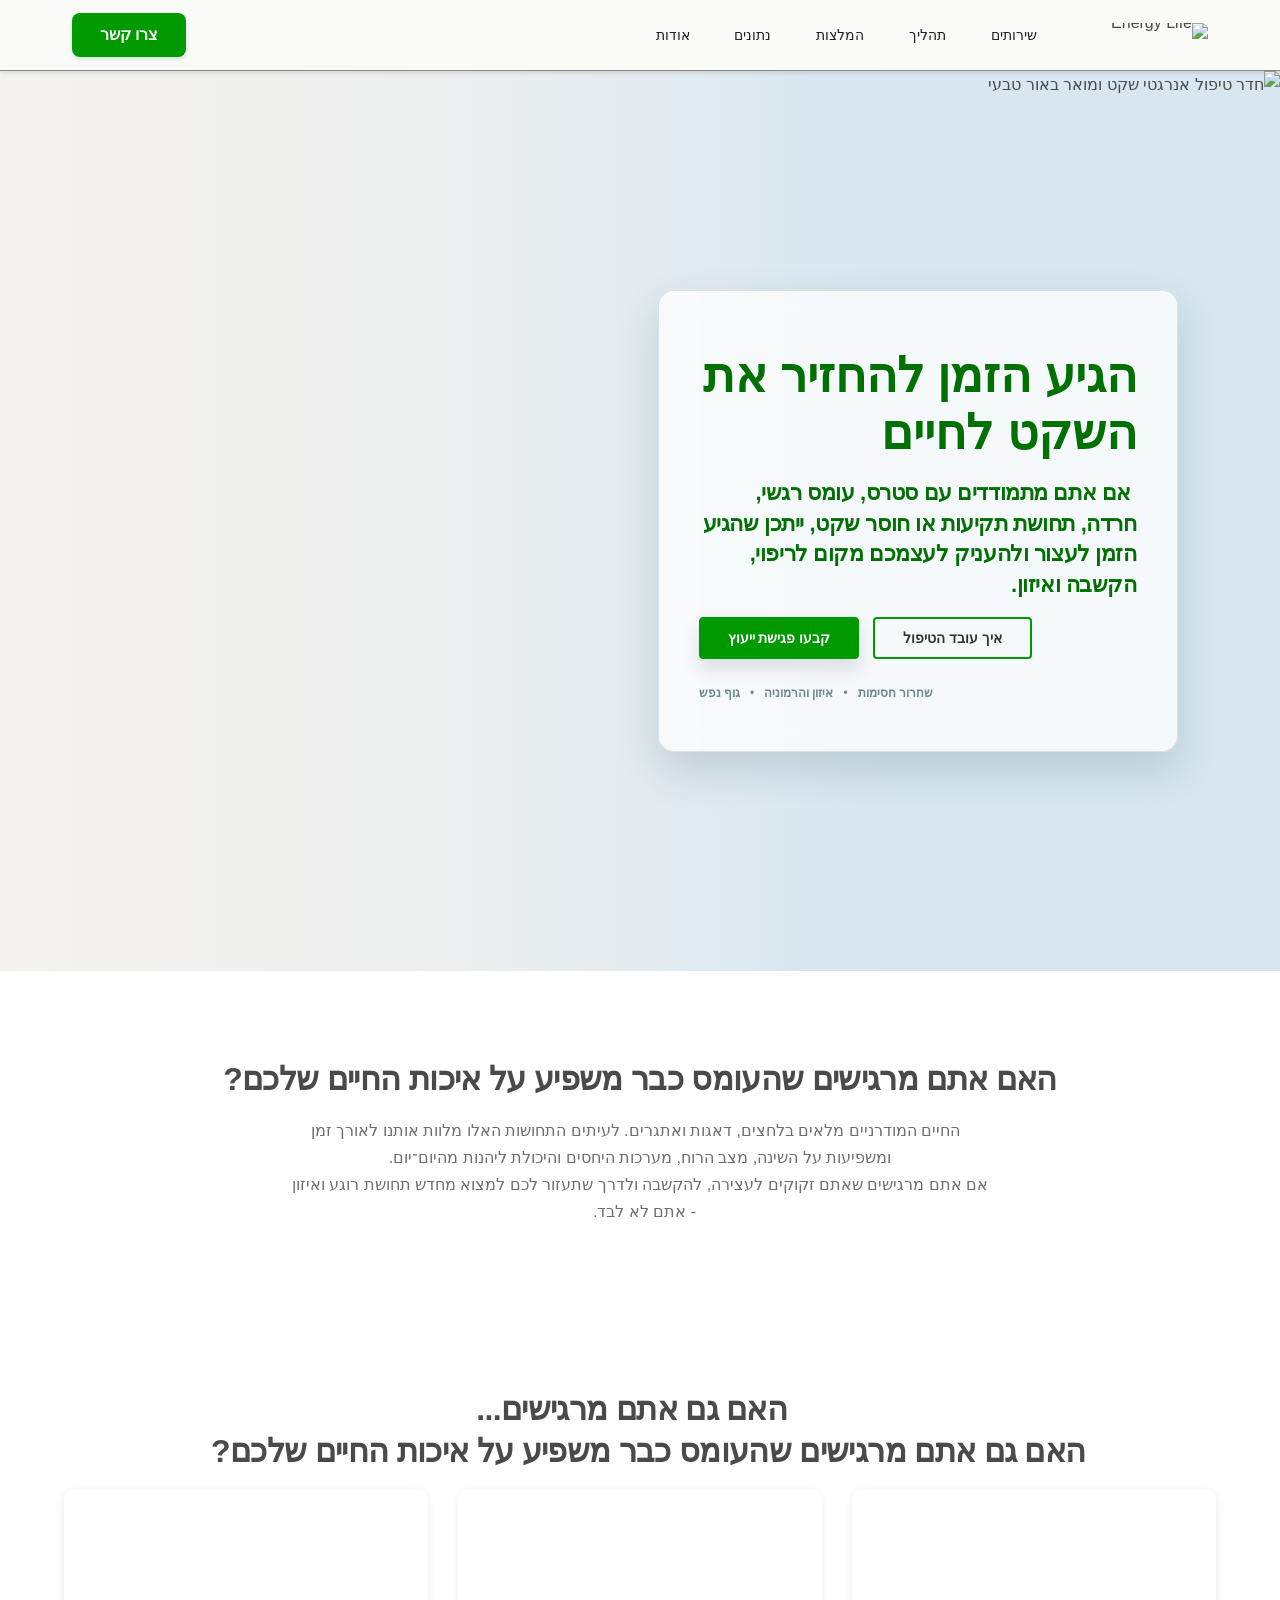
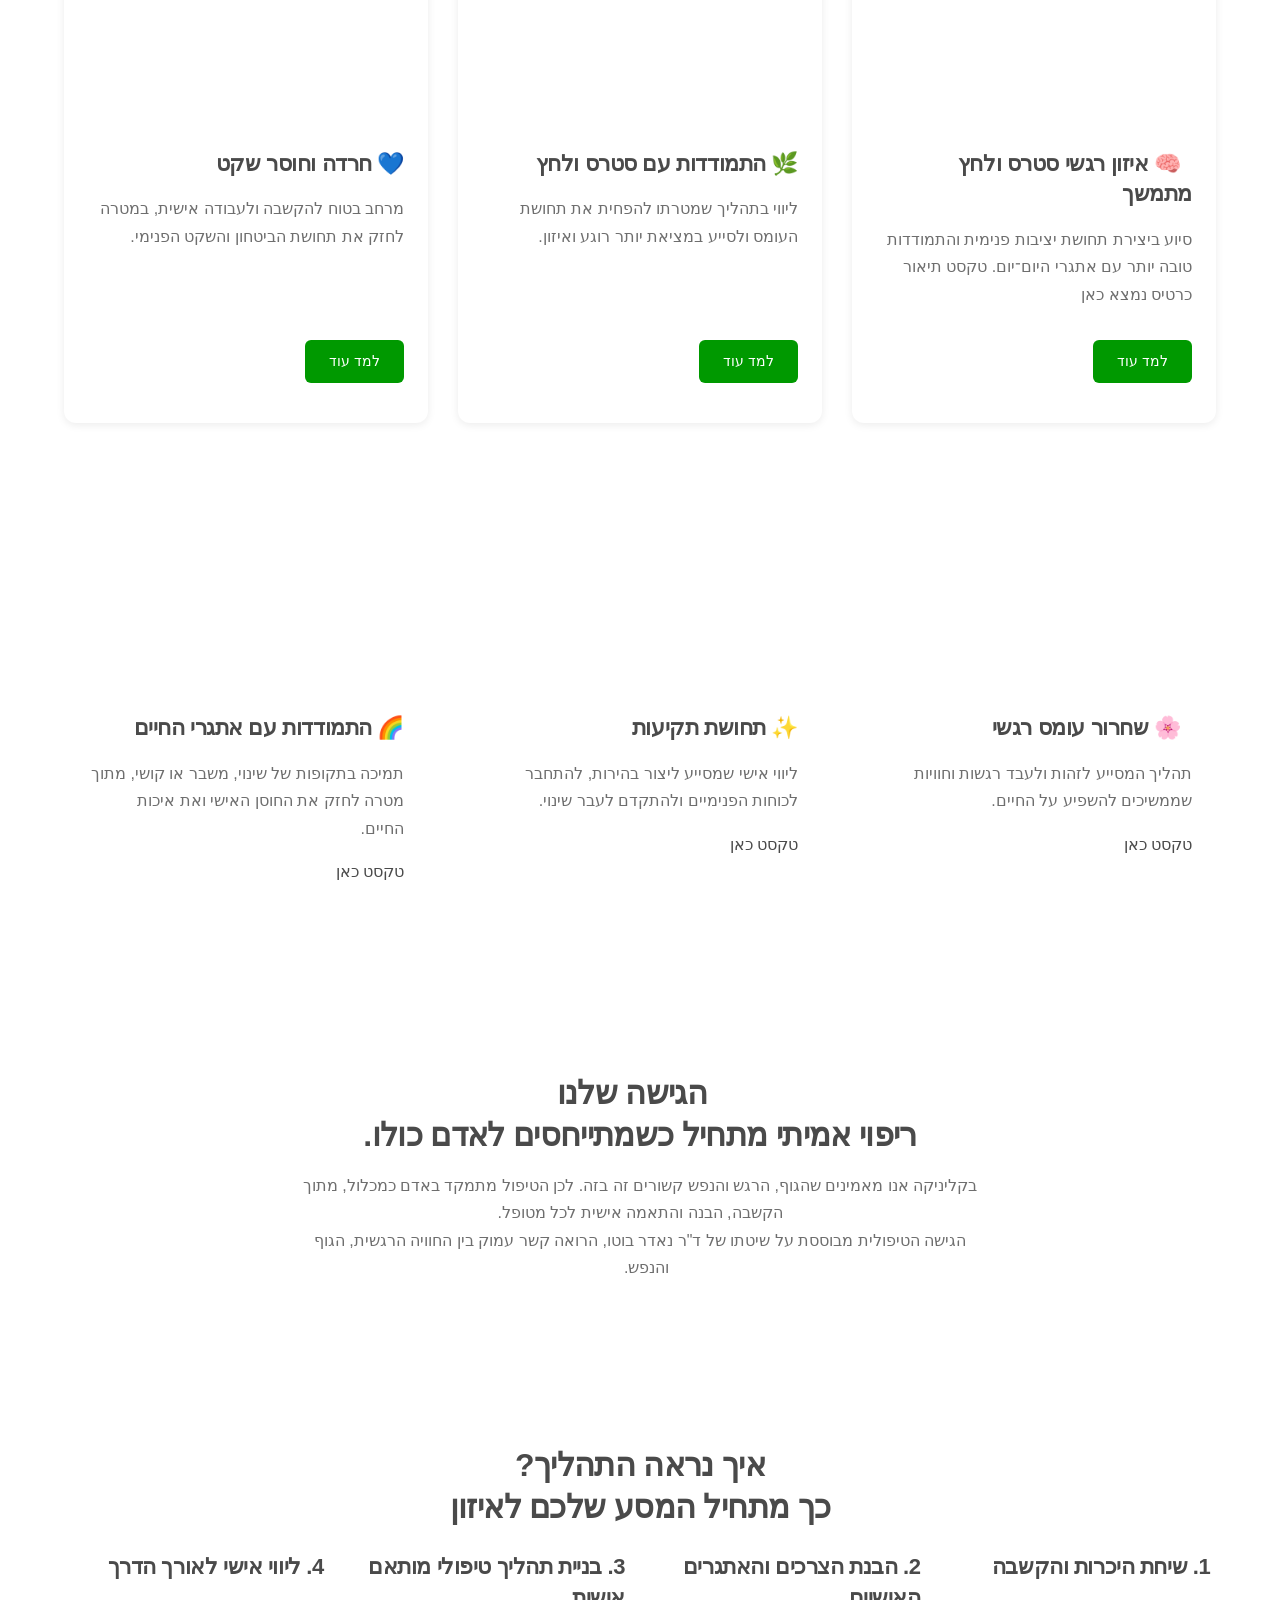
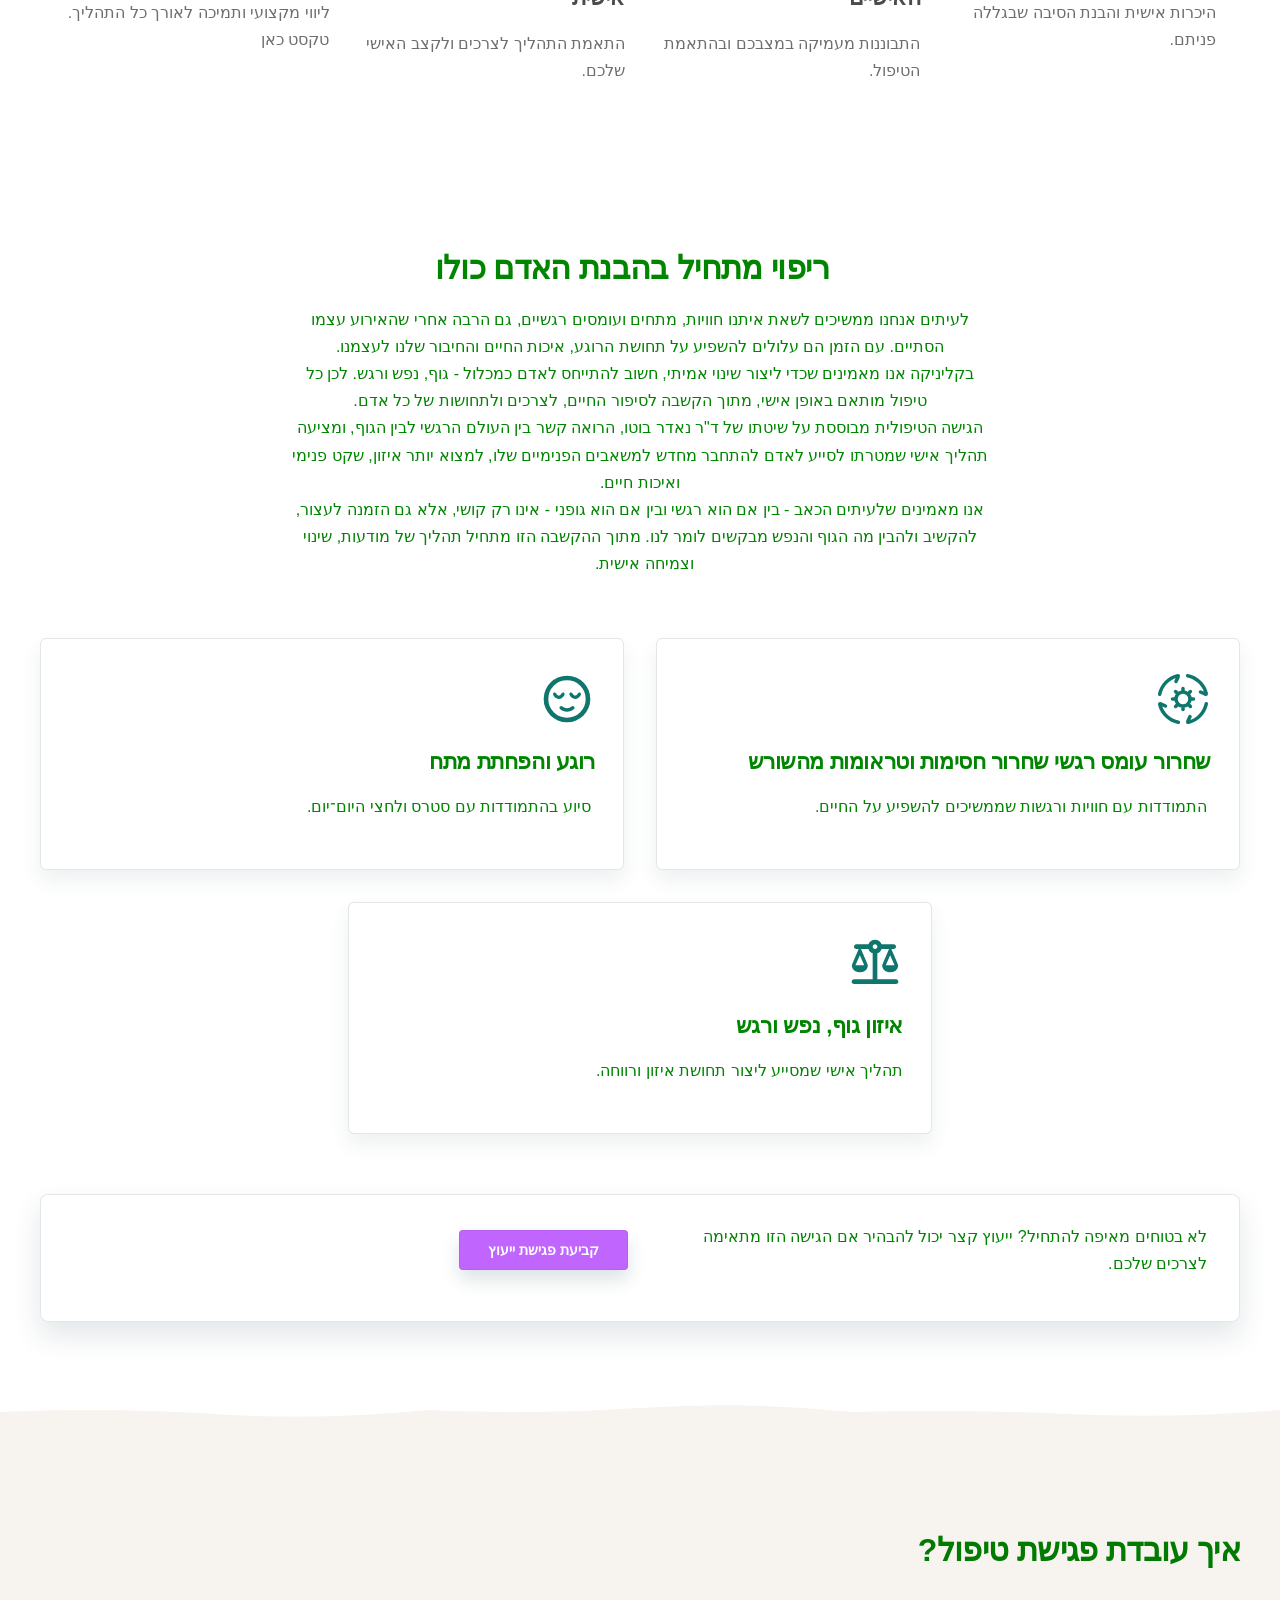
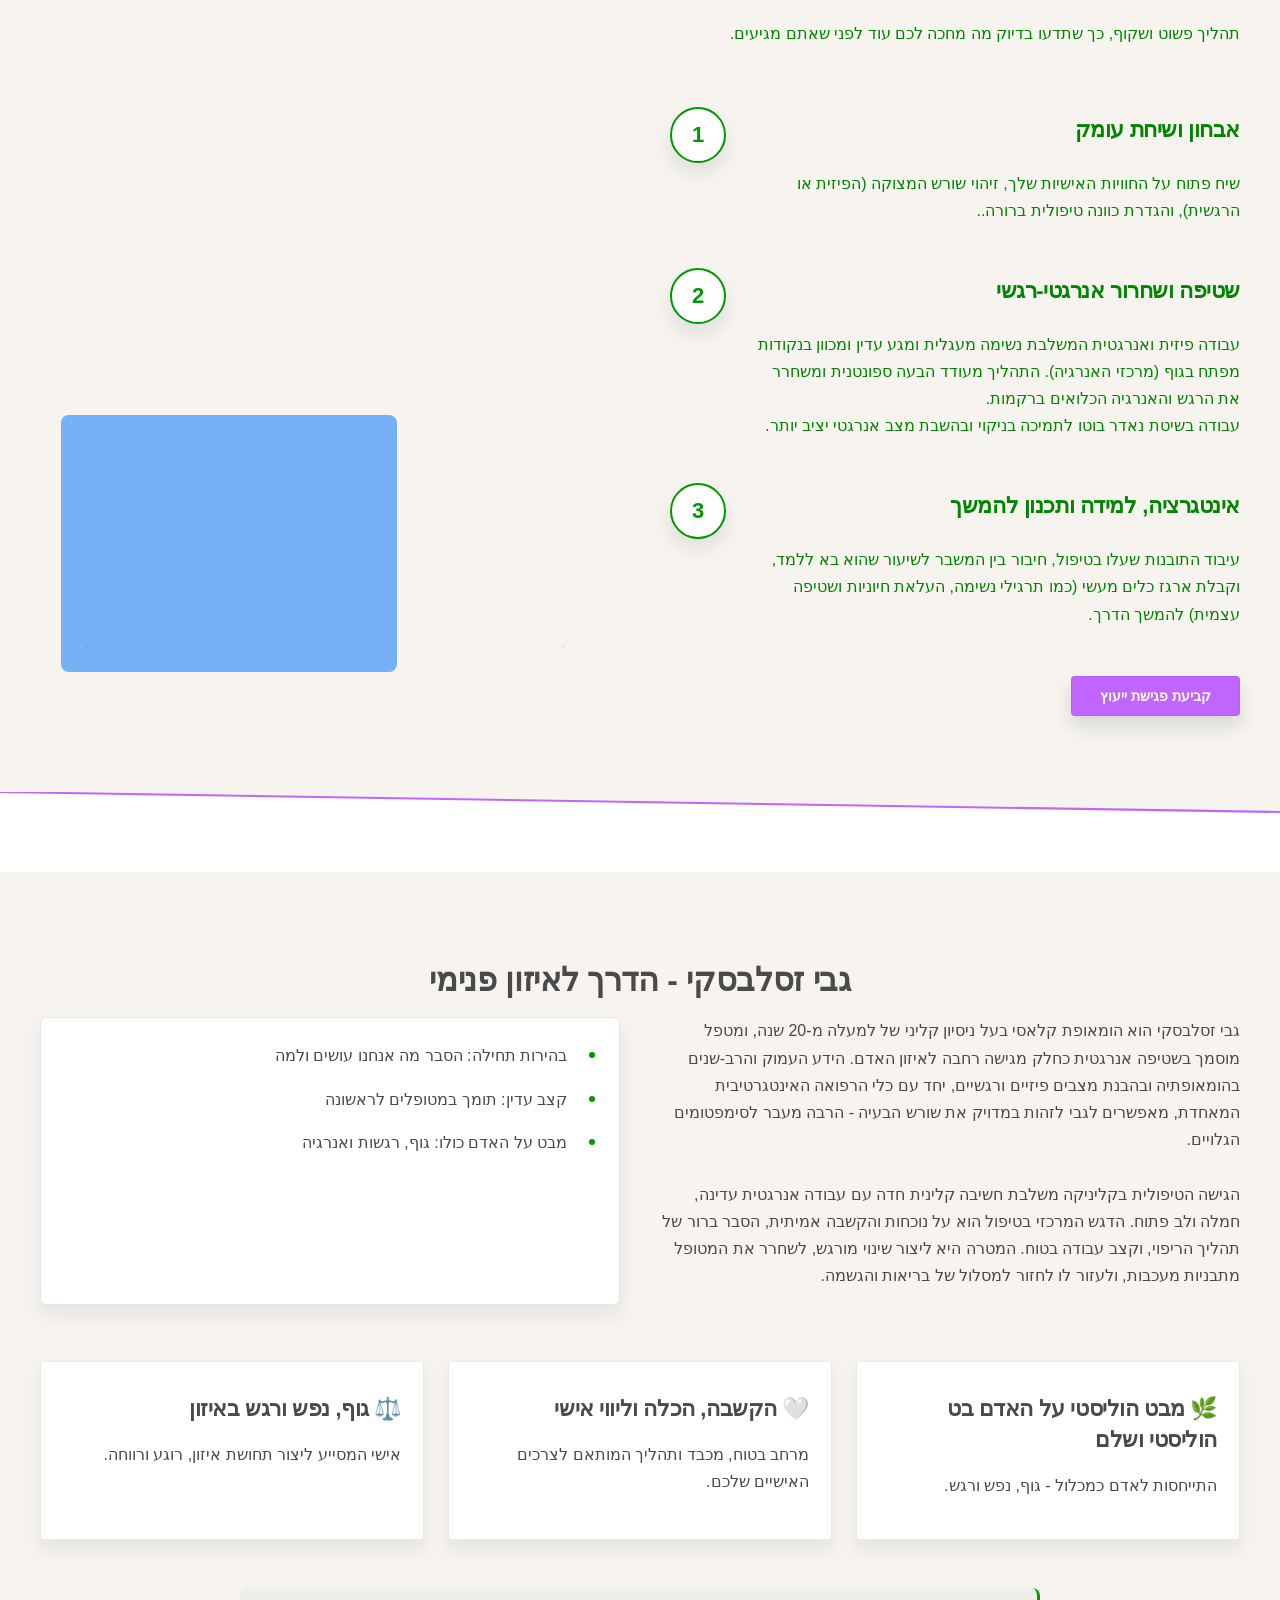
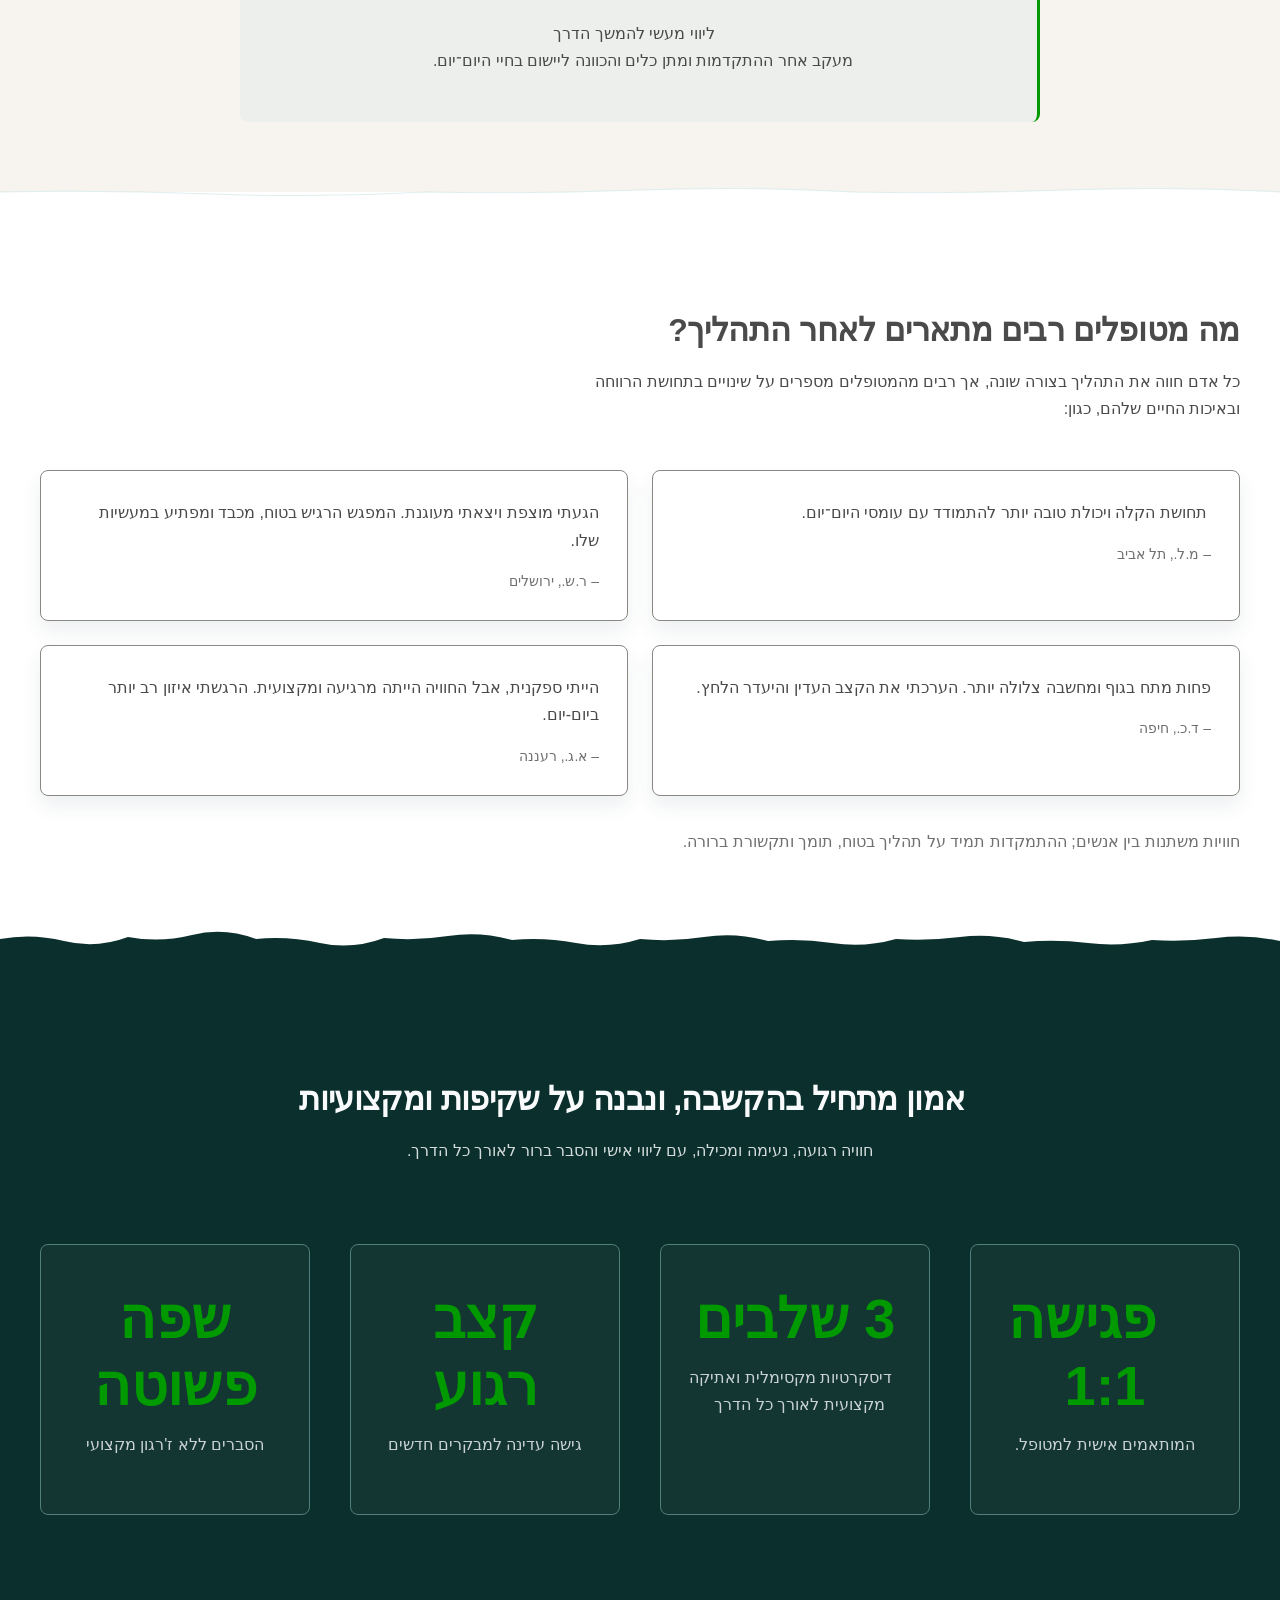
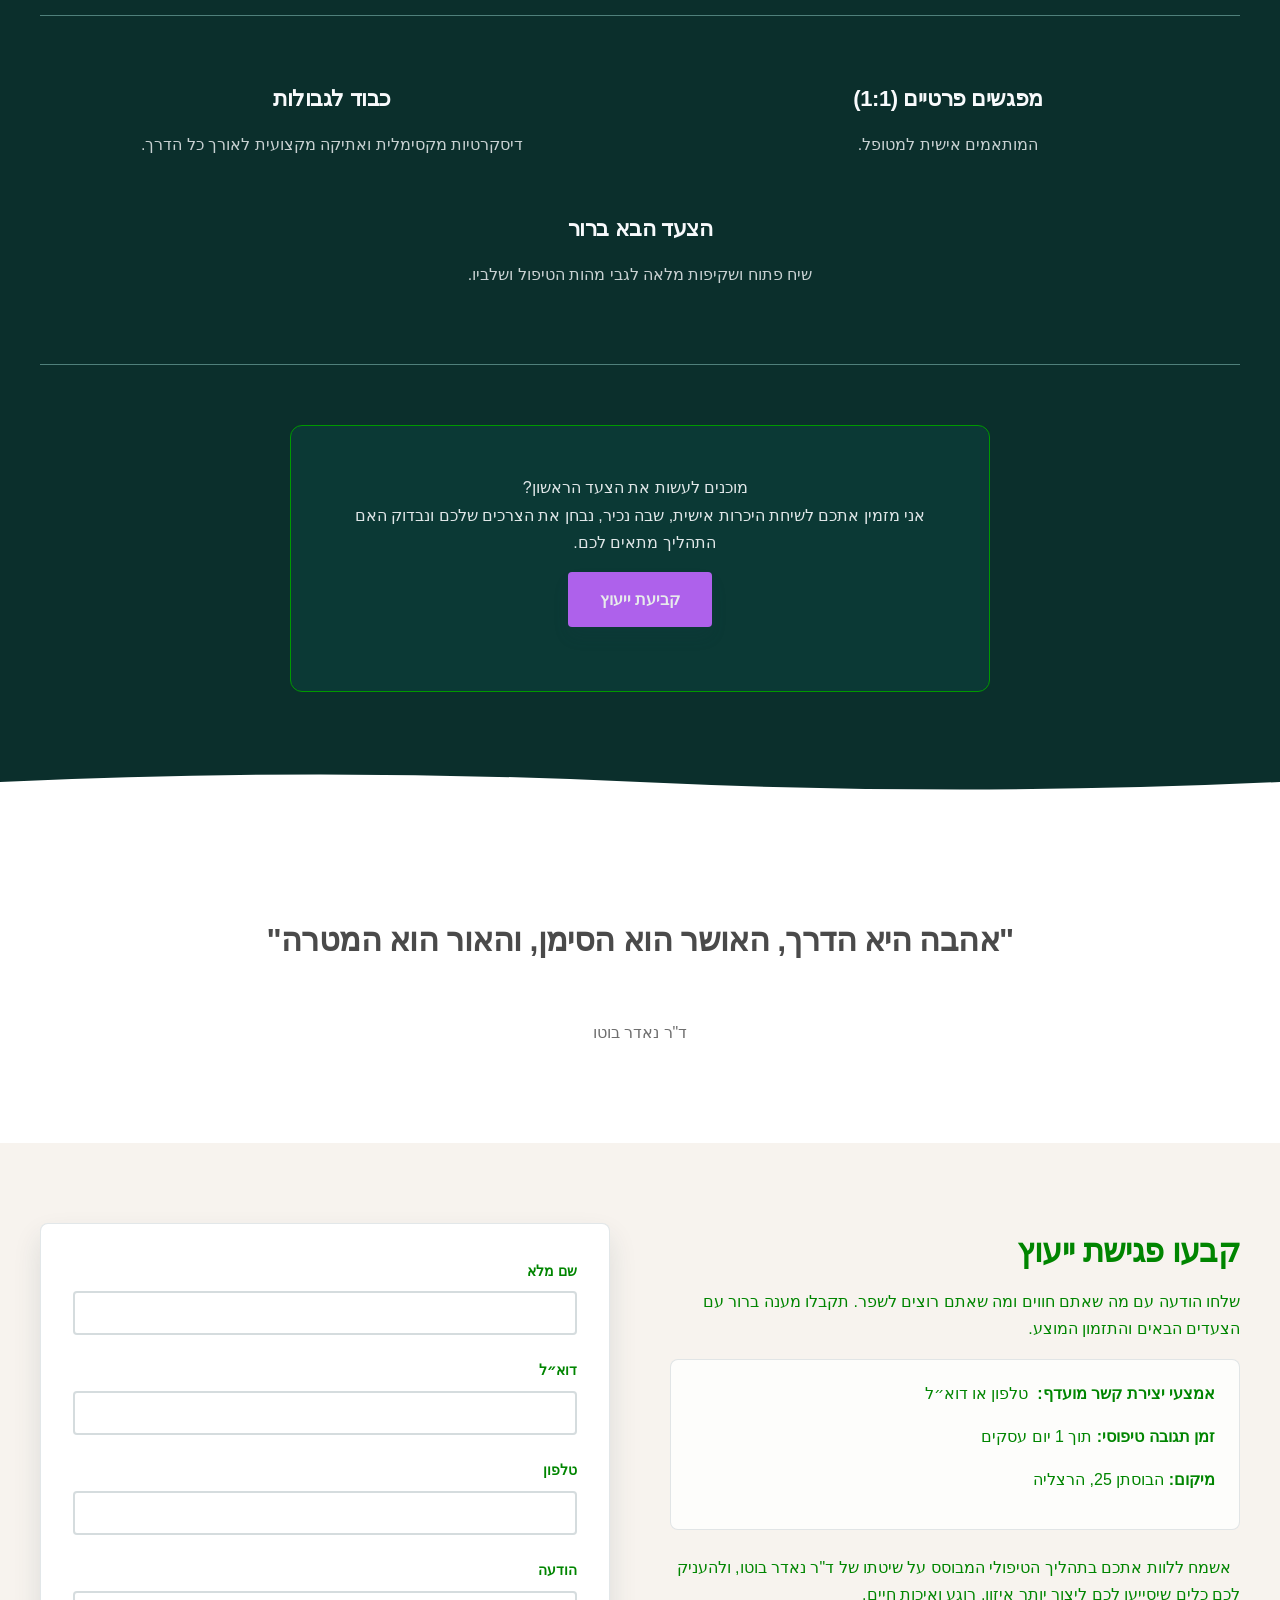
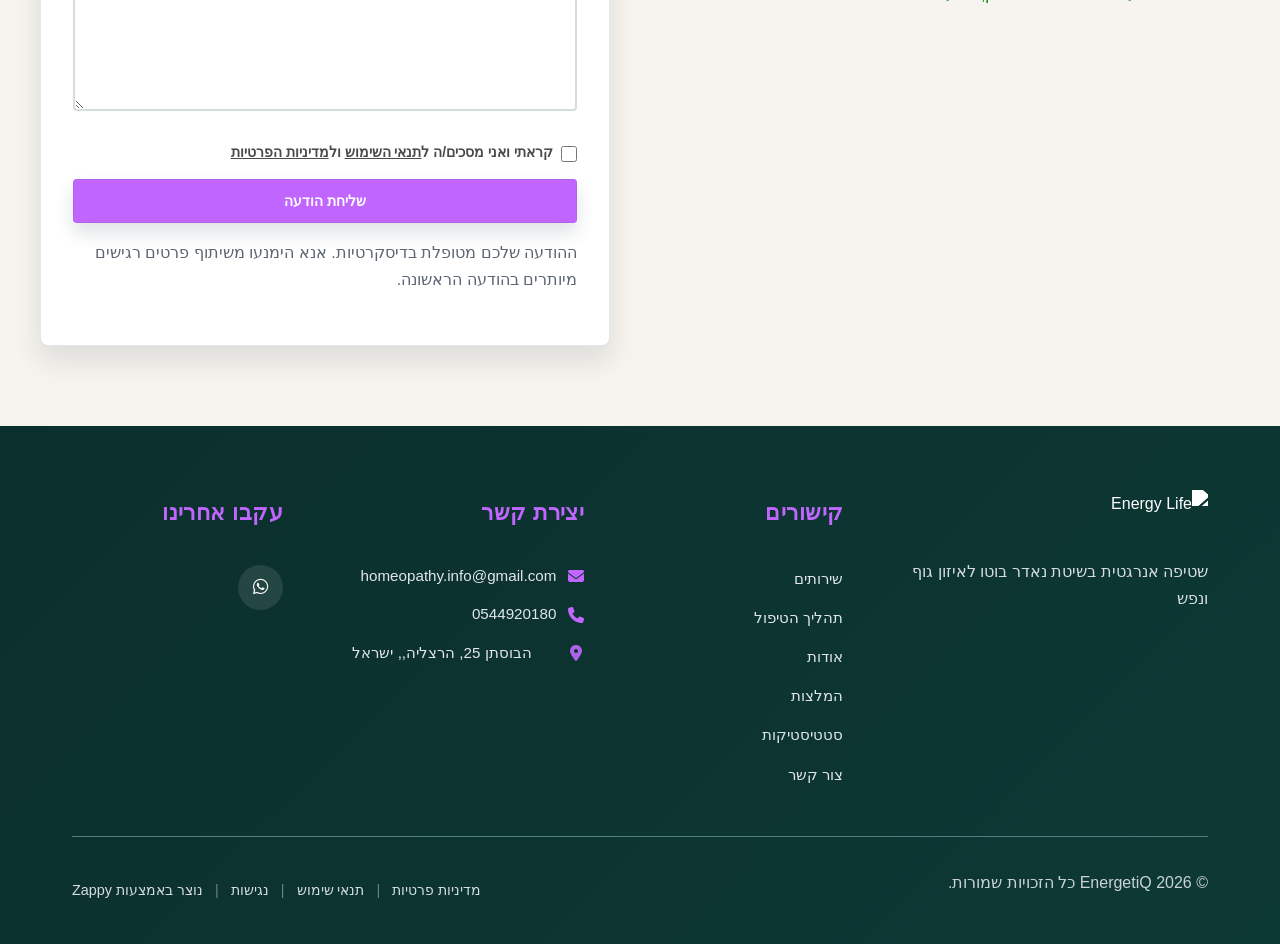
==== commit 6a5ce445: "Incremental sync: 1 page(s) — update_text" ====
--- a/index.html
+++ b/index.html
@@ -753,10 +753,10 @@
 
   <nav class="navbar" dir="rtl">
   <button class="mobile-toggle" id="mobileToggle" aria-label="תפריט">
-    <svg style="display:block !important" class="hamburger-icon" width="24" height="24" viewBox="0 0 24 24" fill="none">
+    <svg class="hamburger-icon" width="24" height="24" viewBox="0 0 24 24" fill="none">
       <path d="M3 12h18M3 6h18M3 18h18" stroke="currentColor" stroke-width="2" stroke-linecap="round"></path>
     </svg>
-    <svg class="close-icon" width="24" height="24" viewBox="0 0 24 24" fill="none" style="display:none !important">
+    <svg class="close-icon" width="24" height="24" viewBox="0 0 24 24" fill="none" style="display: none;">
       <path d="M18 6L6 18M6 6l12 12" stroke="currentColor" stroke-width="2" stroke-linecap="round"></path>
     </svg>
   </button>
@@ -1211,20 +1211,20 @@
   <main>
     <section id="hero" class="index-hero-section" data-layout-spec="בית-hero" data-hero-type="fullscreen-card">
   <!-- Background Image -->
-  <div data-zappy-zoom-wrapper="true" data-element-id="img-1773259811891-f2cwj5g9e" data-element-type="image" data-zappy-zoom-wrapper-width-mode="full" style="position: absolute; top: 0px !important; left: 0px !important; width: 100%; height: 100%; max-width: none; margin-left: 0px !important; margin-right: 0px !important; z-index: 1 !important; overflow: hidden; inset: 0; max-height: none" data-zappy-zoom-clip="true" data-zappy-wrapper-margins-applied="true" data-zappy-zoom-wrapper-align="center" data-zappy-zoom-wrapper-width="1103px" data-zappy-zoom-wrapper-height="608px"><img loading="eager" fetchpriority="high" data-hero-bg="true" class="index-hero-section__bg-image" data-placeholder="index-hero-bg" data-context="Bright, serene healing space with soft natural sunlight streaming through sheer curtains, featuring a minimalist treatment room with warm wooden elements, comfortable cushions in earth tones, and a subtle out-of-focus nature detail (soft green plant leaves) in the corner. The atmosphere conveys calm, safety, and professional complementary medicine practice. Soft focus, gentle lighting, inviting and peaceful mood. No people visible, just the welcoming space itself." width="1920" height="1080" src="/assets/site-index-hero-bg-1784841436160-vl79r1.webp?v=1784841438660" alt="חדר טיפול אנרגטי שקט ומואר באור טבעי" data-element-type="image" data-element-id="img-1773259811891-f2cwj5g9e" style="object-position: 50% 50%; object-fit: cover; width: 100%; height: 100%; margin: 0; position: absolute; max-width: none; max-height: none; display: block !important; inset: 0" data-zappy-zoom="1" data-hero-background="true" data-zappy-original-width="1103.2000732421875" data-zappy-original-height="608" data-zappy-object-position="50% 50%" decoding="async"></div>
+  <div data-zappy-zoom-wrapper="true" data-element-id="img-1773259811891-f2cwj5g9e" data-element-type="image" data-zappy-zoom-wrapper-width-mode="full" style="position: absolute !important; top: 0px !important; left: 0px !important; width: 100% !important; height: 100% !important; max-width: none !important; margin-left: 0px !important; margin-right: 0px !important; z-index: 1 !important; overflow: hidden !important;" data-zappy-zoom-clip="true" data-zappy-wrapper-margins-applied="true" data-zappy-zoom-wrapper-align="center" data-zappy-zoom-wrapper-width="1103px" data-zappy-zoom-wrapper-height="608px"><img loading="eager" fetchpriority="high" data-hero-bg="true" class="index-hero-section__bg-image" data-placeholder="index-hero-bg" data-context="Bright, serene healing space with soft natural sunlight streaming through sheer curtains, featuring a minimalist treatment room with warm wooden elements, comfortable cushions in earth tones, and a subtle out-of-focus nature detail (soft green plant leaves) in the corner. The atmosphere conveys calm, safety, and professional complementary medicine practice. Soft focus, gentle lighting, inviting and peaceful mood. No people visible, just the welcoming space itself." width="1920" height="1080" src="/assets/site-index-hero-bg-1784841436160-vl79r1.webp?v=1784841438660" alt="חדר טיפול אנרגטי שקט ומואר באור טבעי" data-element-type="image" data-element-id="img-1773259811891-f2cwj5g9e" style="object-position: 50% 50% !important; object-fit: cover !important; width: 100% !important; height: 100.274% !important; margin: 0px !important; position: absolute !important; left: 0% !important; top: -0.137064% !important; max-width: none !important; max-height: none !important; display: block !important;" data-zappy-zoom="1" data-hero-background="true" data-zappy-original-width="1103.2000732421875" data-zappy-original-height="608" data-zappy-object-position="50% 50%" decoding="async"></div>
 
   <!-- Gradient Scrim Overlay for Text Legibility -->
   <div class="index-hero-section__scrim" aria-hidden="true"></div>
 
   <!-- Text Overlay Card -->
   <div class="index-hero-section__overlay-card">
-    <h1 class="index-hero-section__headline">הגיע הזמן להחזיר את השקט לחיים</h1>
-    <h3 class="index-hero-section__subtitle">&nbsp;אם אתם מתמודדים עם סטרס, עומס רגשי, חרדה, תחושת תקיעות או חוסר שקט, ייתכן שהגיע הזמן לעצור ולהעניק לעצמכם מקום לריפוי, הקשבה ואיזון.&nbsp;&nbsp;</h3>
+    <h1 class="index-hero-section__headline" style="">הגיע הזמן להחזיר את השקט לחיים</h1>
+    <h3 class="index-hero-section__subtitle" style="">&nbsp;אם אתם מתמודדים עם סטרס, עומס רגשי, חרדה, תחושת תקיעות או חוסר שקט, ייתכן שהגיע הזמן לעצור ולהעניק לעצמכם מקום לריפוי, הקשבה ואיזון.&nbsp;&nbsp;</h3>
     
     <!-- CTA Buttons -->
     <div class="index-hero-section__cta-row">
       <a href="#hero" class="index-hero-section__btn index-hero-section__btn--primary btn btn-primary" data-element-type="button" data-element-id="btn-1773259811884-75x1qkeq4" data-native-element="true" style="outline: none; border-color: var(--primary-color, var(--primary, #8B0000)) !important; color: var(--light-text, #ffffff) !important; background-color: var(--primary-color, var(--primary, #8B0000)) !important; background-image: none !important;" data-text-color="light">
-        <span>קבעו פגישת ייעוץ ללא עלות</span>
+        <span>קבעו פגישת ייעוץ</span>
       </a>
       <a href="#process" class="index-hero-section__btn index-hero-section__btn--secondary" data-element-type="button" data-element-id="btn-1773259811884-r1ftql23f" data-native-element="true" style="outline: none;">
         <span>איך עובד הטיפול</span>
@@ -1259,7 +1259,7 @@
 האם גם אתם מרגישים שהעומס כבר משפיע על איכות החיים שלכם?&nbsp;&nbsp;</h2>
   <div class="image-card-grid zappy-preserve-css-grid" style="display: grid; gap: 30px; --zappy-grid-cols: repeat(3, minmax(0, 1fr)); grid-template-columns: repeat(3, minmax(0, 1fr)); align-items: stretch !important;" id="zappy-auto-grid-1784840508143-pwfqdo" data-zappy-auto-grid="true" data-original-item-width="332" data-original-gap="30px" data-zappy-explicit-columns="true">
     <div style="background: white; border-radius: 12px; overflow: hidden !important; box-shadow: rgba(0, 0, 0, 0.08) 0px 2px 8px; display: flex; flex-direction: column;" data-grid-item-index="0">
-      <div data-zappy-zoom-wrapper="true" data-element-id="img-1784840508138-ludikm9wd" data-element-type="image" data-zappy-zoom-wrapper-width="364px" data-zappy-zoom-wrapper-height="228px" data-zappy-zoom-wrapper-width-mode="px" data-zappy-zoom-wrapper-align="center" style="position: relative !important; overflow: hidden !important; width: 364px !important; max-width: 100% !important; margin-left: auto !important; margin-right: auto !important; height: 228px !important; display: block !important;" data-zappy-zoom-clip="true" data-zappy-wrapper-margins-applied="true"><img data-placeholder="layout-image-1784840508132-8j5y14ccs" data-context="תיאור תמונה 1" src="/assets/image-layout-image-1784840508132-8j5y14ccs-1784844914519-i2cqbh.webp?v=1784844916865" alt="תיאור תמונה 1" style="border-radius: 8px; width: 100% !important; height: 100% !important; display: block !important; object-fit: cover !important; object-position: 50% 50% !important; max-width: none !important; margin: 0px !important; left: 0% !important; top: 0% !important; max-height: none !important;" class="layout-placeholder-image" data-element-type="image" data-element-id="img-1784840508138-ludikm9wd" data-zappy-original-width="364" data-zappy-original-height="227.5" data-zappy-object-position="50% 50%" data-zappy-zoom="1" loading="lazy" decoding="async" fetchpriority="low"></div>
+      <div data-zappy-zoom-wrapper="true" data-element-id="img-1784840508138-ludikm9wd" data-element-type="image" data-zappy-zoom-wrapper-width="364px" data-zappy-zoom-wrapper-height="228px" data-zappy-zoom-wrapper-width-mode="px" data-zappy-zoom-wrapper-align="center" style="position: relative !important; overflow: hidden !important; width: 364px !important; max-width: 100% !important; margin-left: auto !important; margin-right: auto !important; height: 228px !important; display: block !important;" data-zappy-zoom-clip="true" data-zappy-wrapper-margins-applied="true"><img data-placeholder="layout-image-1784840508132-8j5y14ccs" data-context="תיאור תמונה 1" data-zappy-editable-image="true" src="/assets/image-layout-image-1784840508132-8j5y14ccs-1784844914519-i2cqbh.webp?v=1784844916865" alt="תיאור תמונה 1" style="border-radius: 8px; width: 100% !important; height: 100% !important; display: block !important; object-fit: cover !important; object-position: 50% 50% !important; max-width: none !important; margin: 0px !important; left: 0% !important; top: 0% !important; max-height: none !important;" class="layout-placeholder-image" data-element-type="image" data-element-id="img-1784840508138-ludikm9wd" data-zappy-original-width="364" data-zappy-original-height="227.5" data-zappy-object-position="50% 50%" data-zappy-zoom="1" loading="lazy" decoding="async" fetchpriority="low"></div>
       <div style="padding: 24px; flex: 1; display: flex; flex-direction: column;">
         <h3 style="font-size: 20px; font-weight: 600; color: rgb(74, 74, 74); margin-bottom: 10px; font-family: Heebo, Assistant, Inter, system-ui, sans-serif;">&nbsp; 
 
@@ -1275,7 +1275,7 @@
       </p></div>
     </div>
     <div style="background: white; border-radius: 12px; overflow: hidden !important; box-shadow: rgba(0, 0, 0, 0.08) 0px 2px 8px; display: flex; flex-direction: column;" data-grid-item-index="1">
-      <div data-zappy-zoom-wrapper="true" data-element-id="img-1784840508139-272wte7kt" data-element-type="image" data-zappy-zoom-wrapper-width="364px" data-zappy-zoom-wrapper-height="228px" data-zappy-zoom-wrapper-width-mode="px" data-zappy-zoom-wrapper-align="center" style="position: relative !important; overflow: hidden !important; width: 364px !important; max-width: 100% !important; margin-left: auto !important; margin-right: auto !important; height: 228px !important; display: block !important;" data-zappy-zoom-clip="true" data-zappy-wrapper-margins-applied="true"><img data-placeholder="layout-image-1784840508132-o3muz1fsy" data-context="תיאור תמונה 2" src="/assets/image-layout-image-1784840508132-o3muz1fsy-1784844960498-v5idxy.webp?v=1784844962984" alt="תיאור תמונה 2" style="border-radius: 8px; width: 100% !important; height: 100% !important; display: block !important; object-fit: cover !important; object-position: 50% 50% !important; max-width: none !important; margin: 0px !important; left: 0% !important; top: 0% !important; max-height: none !important;" class="layout-placeholder-image" data-element-type="image" data-element-id="img-1784840508139-272wte7kt" data-zappy-original-width="364" data-zappy-original-height="227.5" data-zappy-object-position="50% 50%" data-zappy-zoom="1" loading="lazy" decoding="async" fetchpriority="low"></div>
+      <div data-zappy-zoom-wrapper="true" data-element-id="img-1784840508139-272wte7kt" data-element-type="image" data-zappy-zoom-wrapper-width="364px" data-zappy-zoom-wrapper-height="228px" data-zappy-zoom-wrapper-width-mode="px" data-zappy-zoom-wrapper-align="center" style="position: relative !important; overflow: hidden !important; width: 364px !important; max-width: 100% !important; margin-left: auto !important; margin-right: auto !important; height: 228px !important; display: block !important;" data-zappy-zoom-clip="true" data-zappy-wrapper-margins-applied="true"><img data-placeholder="layout-image-1784840508132-o3muz1fsy" data-context="תיאור תמונה 2" data-zappy-editable-image="true" src="/assets/image-layout-image-1784840508132-o3muz1fsy-1784844960498-v5idxy.webp?v=1784844962984" alt="תיאור תמונה 2" style="border-radius: 8px; width: 100% !important; height: 100% !important; display: block !important; object-fit: cover !important; object-position: 50% 50% !important; max-width: none !important; margin: 0px !important; left: 0% !important; top: 0% !important; max-height: none !important;" class="layout-placeholder-image" data-element-type="image" data-element-id="img-1784840508139-272wte7kt" data-zappy-original-width="364" data-zappy-original-height="227.5" data-zappy-object-position="50% 50%" data-zappy-zoom="1" loading="lazy" decoding="async" fetchpriority="low"></div>
       <div style="padding: 24px; flex: 1; display: flex; flex-direction: column;">
         <h3 style="font-size: 20px; font-weight: 600; color: rgb(74, 74, 74); margin-bottom: 10px; font-family: Heebo, Assistant, Inter, system-ui, sans-serif;">
 
@@ -1287,11 +1287,11 @@
 
 </h3>
         <p style="font-size: 15px; line-height: 1.6; color: rgb(74, 74, 74); opacity: 0.8; font-family: Heebo, Assistant, Inter, system-ui, sans-serif; flex: 1 1 0%;">ליווי בתהליך שמטרתו להפחית את תחושת העומס ולסייע במציאת יותר רוגע ואיזון.&nbsp;&nbsp;</p>
-        <p><a href="#" style="display: inline-block; margin-top: 16px; padding: 10px 24px; background: #009900; color: white; border-radius: 6px; text-decoration: none; font-size: 14px; font-weight: 500; font-family: Heebo, Assistant, Inter, system-ui, sans-serif; text-align: center;">למד עוד</a>
+        <p style=""><a href="#" style="display: inline-block; margin-top: 16px; padding: 10px 24px; background: #009900; color: white; border-radius: 6px; text-decoration: none; font-size: 14px; font-weight: 500; font-family: Heebo, Assistant, Inter, system-ui, sans-serif; text-align: center;">למד עוד</a>
       </p></div>
     </div>
     <div style="background: white; border-radius: 12px; overflow: hidden !important; box-shadow: rgba(0, 0, 0, 0.08) 0px 2px 8px; display: flex; flex-direction: column;" data-grid-item-index="2">
-      <div data-zappy-zoom-wrapper="true" data-element-id="img-1784840508139-x9p639dw7" data-element-type="image" data-zappy-zoom-wrapper-width="364px" data-zappy-zoom-wrapper-height="228px" data-zappy-zoom-wrapper-width-mode="px" data-zappy-zoom-wrapper-align="center" style="position: relative !important; overflow: hidden !important; width: 364px !important; max-width: 100% !important; margin-left: auto !important; margin-right: auto !important; height: 228px !important; display: block !important;" data-zappy-zoom-clip="true" data-zappy-wrapper-margins-applied="true"><img data-placeholder="layout-image-1784840508132-gka3nkamm" data-context="תיאור תמונה 3" src="/assets/image-layout-image-1784840508132-gka3nkamm-1784845006762-hddgen.webp?v=1784845008713" alt="תיאור תמונה 3" style="border-radius: 8px; width: 100% !important; height: 100% !important; display: block !important; object-fit: cover !important; object-position: 50% 50% !important; max-width: none !important; margin: 0px !important; left: 0% !important; top: 0% !important; max-height: none !important;" class="layout-placeholder-image" data-element-type="image" data-element-id="img-1784840508139-x9p639dw7" data-zappy-original-width="364" data-zappy-original-height="227.5" data-zappy-object-position="50% 50%" data-zappy-zoom="1" loading="lazy" decoding="async" fetchpriority="low"></div>
+      <div data-zappy-zoom-wrapper="true" data-element-id="img-1784840508139-x9p639dw7" data-element-type="image" data-zappy-zoom-wrapper-width="364px" data-zappy-zoom-wrapper-height="228px" data-zappy-zoom-wrapper-width-mode="px" data-zappy-zoom-wrapper-align="center" style="position: relative !important; overflow: hidden !important; width: 364px !important; max-width: 100% !important; margin-left: auto !important; margin-right: auto !important; height: 228px !important; display: block !important;" data-zappy-zoom-clip="true" data-zappy-wrapper-margins-applied="true"><img data-placeholder="layout-image-1784840508132-gka3nkamm" data-context="תיאור תמונה 3" data-zappy-editable-image="true" src="/assets/image-layout-image-1784840508132-gka3nkamm-1784845006762-hddgen.webp?v=1784845008713" alt="תיאור תמונה 3" style="border-radius: 8px; width: 100% !important; height: 100% !important; display: block !important; object-fit: cover !important; object-position: 50% 50% !important; max-width: none !important; margin: 0px !important; left: 0% !important; top: 0% !important; max-height: none !important;" class="layout-placeholder-image" data-element-type="image" data-element-id="img-1784840508139-x9p639dw7" data-zappy-original-width="364" data-zappy-original-height="227.5" data-zappy-object-position="50% 50%" data-zappy-zoom="1" loading="lazy" decoding="async" fetchpriority="low"></div>
       <div style="padding: 24px; flex: 1; display: flex; flex-direction: column;">
         <h3 style="font-size: 20px; font-weight: 600; color: rgb(74, 74, 74); margin-bottom: 10px; font-family: Heebo, Assistant, Inter, system-ui, sans-serif;">
 
@@ -1306,31 +1306,31 @@
         <p><a href="#" style="display: inline-block; margin-top: 16px; padding: 10px 24px; background: #009900; color: white; border-radius: 6px; text-decoration: none; font-size: 14px; font-weight: 500; font-family: Heebo, Assistant, Inter, system-ui, sans-serif; text-align: center;">למד עוד</a>
       </p></div>
     </div><div style="background-color: rgb(255, 255, 255) !important; grid-area: auto !important;" data-grid-item-index="3">
-      <div data-zappy-zoom-wrapper="true" data-element-id="img-1784840508139-x9p639dw7-add-1784842379846-p5yt83-add-1784842551274-mefmxa" data-element-type="image" data-zappy-zoom-wrapper-width="364px" data-zappy-zoom-wrapper-height="228px" data-zappy-zoom-wrapper-width-mode="px" data-zappy-zoom-wrapper-align="center" style="position: relative !important; overflow: hidden !important; width: 364px !important; max-width: 100% !important; margin-left: auto !important; margin-right: auto !important; height: 228px !important; display: block !important;" data-zappy-zoom-clip="true" data-zappy-wrapper-margins-applied="true"><img data-placeholder="image-placeholder" data-context="תיאור תמונה 3" src="/assets/image-image-placeholder-1784844825264-nlbdix.webp?v=1784844827706" alt="Image placeholder" style="border-radius: 8px; cursor: pointer; width: 100% !important; height: 100% !important; display: block !important; object-fit: cover !important; object-position: 50% 50% !important; max-width: none !important; margin: 0px !important; left: 0% !important; top: 0% !important; max-height: none !important;" class="layout-placeholder-image" data-element-type="image" data-element-id="new-grid-img-1784842551274-0-452kke9ow" data-zappy-original-width="364" data-zappy-original-height="227.5" data-zappy-object-position="50% 50%" data-zappy-zoom="1" id="new-grid-img-1784842551274-0-452kke9ow" data-ai-slot="grid-item-image" loading="lazy" decoding="async" fetchpriority="low"></div>
+      <div data-zappy-zoom-wrapper="true" data-element-id="img-1784840508139-x9p639dw7-add-1784842379846-p5yt83-add-1784842551274-mefmxa" data-element-type="image" data-zappy-zoom-wrapper-width="364px" data-zappy-zoom-wrapper-height="228px" data-zappy-zoom-wrapper-width-mode="px" data-zappy-zoom-wrapper-align="center" style="position: relative !important; overflow: hidden !important; width: 364px !important; max-width: 100% !important; margin-left: auto !important; margin-right: auto !important; height: 228px !important; display: block !important;" data-zappy-zoom-clip="true" data-zappy-wrapper-margins-applied="true"><img data-placeholder="image-placeholder" data-context="תיאור תמונה 3" data-zappy-editable-image="true" src="/assets/image-image-placeholder-1784844825264-nlbdix.webp?v=1784844827706" alt="Image placeholder" style="border-radius: 8px; cursor: pointer; width: 100% !important; height: 100% !important; display: block !important; object-fit: cover !important; object-position: 50% 50% !important; max-width: none !important; margin: 0px !important; left: 0% !important; top: 0% !important; max-height: none !important;" class="layout-placeholder-image" data-element-type="image" data-element-id="new-grid-img-1784842551274-0-452kke9ow" data-zappy-original-width="364" data-zappy-original-height="227.5" data-zappy-object-position="50% 50%" data-zappy-zoom="1" id="new-grid-img-1784842551274-0-452kke9ow" data-ai-slot="grid-item-image" loading="lazy" decoding="async" fetchpriority="low"></div>
       <div style="padding: 24px; flex: 1; display: flex; flex-direction: column;">
-        <h3 style="font-size: 20px; font-weight: 600; color: rgb(74, 74, 74); margin-bottom: 10px; font-family: Heebo, Assistant, Inter, system-ui, sans-serif; ">&nbsp; 🌸 שחרור עומס רגשי&nbsp;&nbsp;</h3>
-        <p style="font-size: 15px; line-height: 1.6; color: rgb(74, 74, 74); opacity: 0.8; font-family: Heebo, Assistant, Inter, system-ui, sans-serif; flex: 1 1 0%; ">תהליך המסייע לזהות ולעבד רגשות וחוויות שממשיכים להשפיע על החיים.&nbsp;&nbsp;</p>
-        <p>טקסט כאן</p></div>
+        <h3 style="font-size: 20px; font-weight: 600; color: rgb(74, 74, 74); margin-bottom: 10px; font-family: Heebo, Assistant, Inter, system-ui, sans-serif; cursor: text;">&nbsp; 🌸 שחרור עומס רגשי&nbsp;&nbsp;</h3>
+        <p style="font-size: 15px; line-height: 1.6; color: rgb(74, 74, 74); opacity: 0.8; font-family: Heebo, Assistant, Inter, system-ui, sans-serif; flex: 1 1 0%; cursor: text;">תהליך המסייע לזהות ולעבד רגשות וחוויות שממשיכים להשפיע על החיים.&nbsp;&nbsp;</p>
+        <p style="cursor: text;">טקסט כאן</p></div>
     </div><div style="background-color: rgb(255, 255, 255) !important; grid-area: auto !important;" data-grid-item-index="4">
-      <div data-zappy-zoom-wrapper="true" data-element-id="img-1784840508139-x9p639dw7-add-1784842379846-p5yt83-add-1784842551274-mefmxa-add-1784842912791-36hmvm" data-element-type="image" data-zappy-zoom-wrapper-width="364px" data-zappy-zoom-wrapper-height="228px" data-zappy-zoom-wrapper-width-mode="px" data-zappy-zoom-wrapper-align="center" style="position: relative !important; overflow: hidden !important; width: 364px !important; max-width: 100% !important; margin-left: auto !important; margin-right: auto !important; height: 228px !important; display: block !important;" data-zappy-zoom-clip="true" data-zappy-wrapper-margins-applied="true"><img data-placeholder="image-placeholder" data-context="תיאור תמונה 3" src="/assets/image-image-placeholder-1784845143774-50sun6.webp?v=1784845145587" alt="Image placeholder" style="border-radius: 8px; cursor: pointer; width: 100% !important; height: 100% !important; display: block !important; object-fit: cover !important; object-position: 50% 50% !important; max-width: none !important; margin: 0px !important; left: 0% !important; top: 0% !important; max-height: none !important;" class="layout-placeholder-image" data-element-type="image" data-element-id="new-grid-img-1784842912792-0-zp99j1hz2" data-zappy-original-width="364" data-zappy-original-height="227.5" data-zappy-object-position="50% 50%" data-zappy-zoom="1" id="new-grid-img-1784842912792-0-zp99j1hz2" data-ai-slot="grid-item-image" loading="lazy" decoding="async" fetchpriority="low"></div>
+      <div data-zappy-zoom-wrapper="true" data-element-id="img-1784840508139-x9p639dw7-add-1784842379846-p5yt83-add-1784842551274-mefmxa-add-1784842912791-36hmvm" data-element-type="image" data-zappy-zoom-wrapper-width="364px" data-zappy-zoom-wrapper-height="228px" data-zappy-zoom-wrapper-width-mode="px" data-zappy-zoom-wrapper-align="center" style="position: relative !important; overflow: hidden !important; width: 364px !important; max-width: 100% !important; margin-left: auto !important; margin-right: auto !important; height: 228px !important; display: block !important;" data-zappy-zoom-clip="true" data-zappy-wrapper-margins-applied="true"><img data-placeholder="image-placeholder" data-context="תיאור תמונה 3" data-zappy-editable-image="true" src="/assets/image-image-placeholder-1784845143774-50sun6.webp?v=1784845145587" alt="Image placeholder" style="border-radius: 8px; cursor: pointer; width: 100% !important; height: 100% !important; display: block !important; object-fit: cover !important; object-position: 50% 50% !important; max-width: none !important; margin: 0px !important; left: 0% !important; top: 0% !important; max-height: none !important;" class="layout-placeholder-image" data-element-type="image" data-element-id="new-grid-img-1784842912792-0-zp99j1hz2" data-zappy-original-width="364" data-zappy-original-height="227.5" data-zappy-object-position="50% 50%" data-zappy-zoom="1" id="new-grid-img-1784842912792-0-zp99j1hz2" data-ai-slot="grid-item-image" loading="lazy" decoding="async" fetchpriority="low"></div>
       <div style="padding: 24px; flex: 1; display: flex; flex-direction: column;">
-        <h3 style="font-size: 20px; font-weight: 600; color: rgb(74, 74, 74); margin-bottom: 10px; font-family: Heebo, Assistant, Inter, system-ui, sans-serif; ">
+        <h3 style="font-size: 20px; font-weight: 600; color: rgb(74, 74, 74); margin-bottom: 10px; font-family: Heebo, Assistant, Inter, system-ui, sans-serif; cursor: text;">
 
 ✨ תחושת תקיעות
 
 </h3>
-        <p style="font-size: 15px; line-height: 1.6; color: rgb(74, 74, 74); opacity: 0.8; font-family: Heebo, Assistant, Inter, system-ui, sans-serif; flex: 1 1 0%; ">
+        <p style="font-size: 15px; line-height: 1.6; color: rgb(74, 74, 74); opacity: 0.8; font-family: Heebo, Assistant, Inter, system-ui, sans-serif; flex: 1 1 0%; cursor: text;">
 
 ליווי אישי שמסייע ליצור בהירות, להתחבר לכוחות הפנימיים ולהתקדם לעבר שינוי.
 
 </p>
-        <p>טקסט כאן</p></div>
+        <p style="cursor: text;">טקסט כאן</p></div>
     </div><div style="background-color: rgb(255, 255, 255) !important; grid-area: auto !important;" data-grid-item-index="5">
-      <div data-zappy-zoom-wrapper="true" data-element-id="img-1784840508139-x9p639dw7-add-1784842379846-p5yt83-add-1784842551274-mefmxa-add-1784842912791-36hmvm-add-1784844651279-trtaep" data-element-type="image" data-zappy-zoom-wrapper-width="364px" data-zappy-zoom-wrapper-height="228px" data-zappy-zoom-wrapper-width-mode="px" data-zappy-zoom-wrapper-align="center" style="position: relative !important; overflow: hidden !important; width: 364px !important; max-width: 100% !important; margin-left: auto !important; margin-right: auto !important; height: 228px !important; display: block !important;" data-zappy-zoom-clip="true" data-zappy-wrapper-margins-applied="true"><img data-placeholder="image-placeholder" data-context="תיאור תמונה 3" src="/assets/image-image-placeholder-1784845219458-xtapcx.webp?v=1784845221543" alt="Image placeholder" style="display: block; border-radius: 8px; cursor: pointer; width: 100% !important; height: 100% !important; object-fit: cover !important; object-position: 50% 50% !important; max-width: none !important; margin: 0px !important; left: 0% !important; top: 0% !important; max-height: none !important;" class="layout-placeholder-image" data-element-type="image" data-element-id="new-grid-img-1784844651280-0-8ru36ns3u" data-zappy-original-width="364" data-zappy-original-height="227.5" data-zappy-object-position="50% 50%" data-zappy-zoom="1" id="new-grid-img-1784844651280-0-8ru36ns3u" data-ai-slot="grid-item-image" loading="lazy" decoding="async" fetchpriority="low"></div>
+      <div data-zappy-zoom-wrapper="true" data-element-id="img-1784840508139-x9p639dw7-add-1784842379846-p5yt83-add-1784842551274-mefmxa-add-1784842912791-36hmvm-add-1784844651279-trtaep" data-element-type="image" data-zappy-zoom-wrapper-width="364px" data-zappy-zoom-wrapper-height="228px" data-zappy-zoom-wrapper-width-mode="px" data-zappy-zoom-wrapper-align="center" style="position: relative !important; overflow: hidden !important; width: 364px !important; max-width: 100% !important; margin-left: auto !important; margin-right: auto !important; height: 228px !important; display: block !important;" data-zappy-zoom-clip="true" data-zappy-wrapper-margins-applied="true"><img data-placeholder="image-placeholder" data-context="תיאור תמונה 3" data-zappy-editable-image="true" src="/assets/image-image-placeholder-1784845219458-xtapcx.webp?v=1784845221543" alt="Image placeholder" style="display: block; border-radius: 8px; cursor: pointer; width: 100% !important; height: 100% !important; object-fit: cover !important; object-position: 50% 50% !important; max-width: none !important; margin: 0px !important; left: 0% !important; top: 0% !important; max-height: none !important;" class="layout-placeholder-image" data-element-type="image" data-element-id="new-grid-img-1784844651280-0-8ru36ns3u" data-zappy-original-width="364" data-zappy-original-height="227.5" data-zappy-object-position="50% 50%" data-zappy-zoom="1" id="new-grid-img-1784844651280-0-8ru36ns3u" data-ai-slot="grid-item-image" loading="lazy" decoding="async" fetchpriority="low"></div>
       <div style="padding: 24px; flex: 1; display: flex; flex-direction: column;">
-        <h3 style="font-size: 20px; font-weight: 600; color: rgb(74, 74, 74); margin-bottom: 10px; font-family: Heebo, Assistant, Inter, system-ui, sans-serif; ">🌈 התמודדות עם אתגרי החיים&nbsp;&nbsp;</h3>
-        <p style="font-size: 15px; line-height: 1.6; color: rgb(74, 74, 74); opacity: 0.8; font-family: Heebo, Assistant, Inter, system-ui, sans-serif; flex: 1 1 0%; ">תמיכה בתקופות של שינוי, משבר או קושי, מתוך מטרה לחזק את החוסן האישי ואת איכות החיים.&nbsp;&nbsp;</p>
-        <p>טקסט כאן</p></div>
+        <h3 style="font-size: 20px; font-weight: 600; color: rgb(74, 74, 74); margin-bottom: 10px; font-family: Heebo, Assistant, Inter, system-ui, sans-serif; cursor: text;">🌈 התמודדות עם אתגרי החיים&nbsp;&nbsp;</h3>
+        <p style="font-size: 15px; line-height: 1.6; color: rgb(74, 74, 74); opacity: 0.8; font-family: Heebo, Assistant, Inter, system-ui, sans-serif; flex: 1 1 0%; cursor: text;">תמיכה בתקופות של שינוי, משבר או קושי, מתוך מטרה לחזק את החוסן האישי ואת איכות החיים.&nbsp;&nbsp;</p>
+        <p style="cursor: text;">טקסט כאן</p></div>
     </div>
   </div>
   </div>
@@ -1380,22 +1380,22 @@
       <h3 style="font-size: 20px; font-weight: 600; color: rgb(74, 74, 74); margin-bottom: 12px; font-family: Heebo, Assistant, Inter, system-ui, sans-serif;">&nbsp;1. שיחת היכרות והקשבה&nbsp;&nbsp;</h3>
       <p style="font-size: 16px; line-height: 1.6; color: rgb(74, 74, 74); opacity: 0.8; font-family: Heebo, Assistant, Inter, system-ui, sans-serif;">היכרות אישית והבנת הסיבה שבגללה פניתם.&nbsp;&nbsp;</p>
     </div><div style="background-color: rgba(0, 0, 0, 0) !important;" data-grid-item-index="1">
-      <h3 style="font-size: 20px; font-weight: 600; color: rgb(74, 74, 74); margin-bottom: 12px; font-family: Heebo, Assistant, Inter, system-ui, sans-serif; ">2. הבנת הצרכים והאתגרים האישיים
+      <h3 style="font-size: 20px; font-weight: 600; color: rgb(74, 74, 74); margin-bottom: 12px; font-family: Heebo, Assistant, Inter, system-ui, sans-serif; cursor: text;">2. הבנת הצרכים והאתגרים האישיים
 
 &nbsp;</h3>
-      <p style="font-size: 16px; line-height: 1.6; color: rgb(74, 74, 74); opacity: 0.8; font-family: Heebo, Assistant, Inter, system-ui, sans-serif; ">התבוננות מעמיקה במצבכם ובהתאמת הטיפול.
+      <p style="font-size: 16px; line-height: 1.6; color: rgb(74, 74, 74); opacity: 0.8; font-family: Heebo, Assistant, Inter, system-ui, sans-serif; cursor: text;">התבוננות מעמיקה במצבכם ובהתאמת הטיפול.
 
 </p>
     </div><div style="background-color: rgba(0, 0, 0, 0) !important; grid-area: auto !important;" data-grid-item-index="2">
-      <h3 style="font-size: 20px; font-weight: 600; color: rgb(74, 74, 74); margin-bottom: 12px; font-family: Heebo, Assistant, Inter, system-ui, sans-serif; ">3. בניית תהליך טיפולי מותאם אישית&nbsp;&nbsp;</h3>
-      <p style="font-size: 16px; line-height: 1.6; color: rgb(74, 74, 74); opacity: 0.8; font-family: Heebo, Assistant, Inter, system-ui, sans-serif; ">
+      <h3 style="font-size: 20px; font-weight: 600; color: rgb(74, 74, 74); margin-bottom: 12px; font-family: Heebo, Assistant, Inter, system-ui, sans-serif; cursor: text;">3. בניית תהליך טיפולי מותאם אישית&nbsp;&nbsp;</h3>
+      <p style="font-size: 16px; line-height: 1.6; color: rgb(74, 74, 74); opacity: 0.8; font-family: Heebo, Assistant, Inter, system-ui, sans-serif; cursor: text;">
 
 התאמת התהליך לצרכים ולקצב האישי שלכם.
 
 </p>
     </div><div style="background-color: rgba(0, 0, 0, 0) !important; grid-area: auto !important;" data-grid-item-index="3">
-      <h3 style="font-size: 20px; font-weight: 600; color: rgb(74, 74, 74); margin-bottom: 12px; font-family: Heebo, Assistant, Inter, system-ui, sans-serif; ">&nbsp;4. ליווי אישי לאורך הדרך&nbsp;&nbsp;</h3>
-      <p style="font-size: 16px; line-height: 1.6; color: rgb(74, 74, 74); opacity: 0.8; font-family: Heebo, Assistant, Inter, system-ui, sans-serif; ">
+      <h3 style="font-size: 20px; font-weight: 600; color: rgb(74, 74, 74); margin-bottom: 12px; font-family: Heebo, Assistant, Inter, system-ui, sans-serif; cursor: text;">&nbsp;4. ליווי אישי לאורך הדרך&nbsp;&nbsp;</h3>
+      <p style="font-size: 16px; line-height: 1.6; color: rgb(74, 74, 74); opacity: 0.8; font-family: Heebo, Assistant, Inter, system-ui, sans-serif; cursor: text;">
 
 ליווי מקצועי ותמיכה לאורך כל התהליך.
 
@@ -1411,34 +1411,34 @@
 <section id="services" class="index-services-section" data-layout-spec="בית-services">
   <div class="index-services-container">
     <div class="index-services-intro">
-      <h2>&nbsp;
+      <h2 style="">&nbsp;
 
 ריפוי מתחיל בהבנת האדם כולו</h2>
-      <p>לעיתים אנחנו ממשיכים לשאת איתנו חוויות, מתחים ועומסים רגשיים, גם הרבה אחרי שהאירוע עצמו הסתיים. עם הזמן הם עלולים להשפיע על תחושת הרוגע, איכות החיים והחיבור שלנו לעצמנו.<br>בקליניקה אנו מאמינים שכדי ליצור שינוי אמיתי, חשוב להתייחס לאדם כמכלול - גוף, נפש ורגש. לכן כל טיפול מותאם באופן אישי, מתוך הקשבה לסיפור החיים, לצרכים ולתחושות של כל אדם.<br>הגישה הטיפולית מבוססת על שיטתו של ד"ר נאדר בוטו, הרואה קשר בין העולם הרגשי לבין הגוף, ומציעה תהליך אישי שמטרתו לסייע לאדם להתחבר מחדש למשאבים הפנימיים שלו, למצוא יותר איזון, שקט פנימי ואיכות חיים.<br>אנו מאמינים שלעיתים הכאב - בין אם הוא רגשי ובין אם הוא גופני - אינו רק קושי, אלא גם הזמנה לעצור, להקשיב ולהבין מה הגוף והנפש מבקשים לומר לנו. מתוך ההקשבה הזו מתחיל תהליך של מודעות, שינוי וצמיחה אישית.&nbsp;&nbsp;</p>
+      <p style="">לעיתים אנחנו ממשיכים לשאת איתנו חוויות, מתחים ועומסים רגשיים, גם הרבה אחרי שהאירוע עצמו הסתיים. עם הזמן הם עלולים להשפיע על תחושת הרוגע, איכות החיים והחיבור שלנו לעצמנו.<br>בקליניקה אנו מאמינים שכדי ליצור שינוי אמיתי, חשוב להתייחס לאדם כמכלול - גוף, נפש ורגש. לכן כל טיפול מותאם באופן אישי, מתוך הקשבה לסיפור החיים, לצרכים ולתחושות של כל אדם.<br>הגישה הטיפולית מבוססת על שיטתו של ד"ר נאדר בוטו, הרואה קשר בין העולם הרגשי לבין הגוף, ומציעה תהליך אישי שמטרתו לסייע לאדם להתחבר מחדש למשאבים הפנימיים שלו, למצוא יותר איזון, שקט פנימי ואיכות חיים.<br>אנו מאמינים שלעיתים הכאב - בין אם הוא רגשי ובין אם הוא גופני - אינו רק קושי, אלא גם הזמנה לעצור, להקשיב ולהבין מה הגוף והנפש מבקשים לומר לנו. מתוך ההקשבה הזו מתחיל תהליך של מודעות, שינוי וצמיחה אישית.&nbsp;&nbsp;</p>
     </div>
 
     <div class="index-services-grid zappy-preserve-css-grid" style="--zappy-grid-cols: repeat(auto-fit, minmax(min(100%, 379px), 1fr)); display: grid; grid-template-columns: repeat(auto-fit, minmax(min(100%, 379px), 1fr)); align-items: stretch !important;" id="zappy-auto-grid-1773259811938-q5id94" data-zappy-auto-grid="true" data-original-item-width="584" data-original-gap="32px" data-zappy-explicit-columns="true"><article class="index-services-card" data-grid-item-index="0">
         <div class="index-services-icon" data-element-type="icon" data-icon-type="svg">
           <svg xmlns="http://www.w3.org/2000/svg" aria-hidden="true" role="img" width="62" height="62" viewBox="0 0 24 24" data-icon="hugeicons:solar-energy" data-iconify="hugeicons:solar-energy" data-element-type="icon" data-element-id="icon-1773259811890-8oiqi6so5" data-icon-type="iconify" data-size-adjusted="true" style="width: 62px; height: 62px; display: inline-block; vertical-align: -0.125em; color: rgb(15, 118, 110); pointer-events: auto; cursor: pointer;" class="iconify iconify--hugeicons"><g fill="none" stroke="currentColor" stroke-linecap="round" stroke-width="1.5"><path d="M2 10c.78-3.816 3.67-6.87 7.406-7.91c.314-.087.47-.131.555-.038c.085.094.022.248-.102.558L9 4.5M14 2c3.816.78 6.87 3.67 7.91 7.406c.087.314.131.47.038.555c-.094.085-.248.022-.558-.102L19.5 9m2.5 5c-.78 3.816-3.67 6.87-7.406 7.91c-.314.087-.47.131-.555.038c-.085-.094-.022-.248.102-.558L15 19.5M10 22c-3.816-.78-6.87-3.67-7.91-7.406c-.087-.314-.131-.47-.038-.555c.094-.085.248-.022.558.102L4.5 15"></path><path stroke-linejoin="round" d="M15 12a3 3 0 0 1-3 3m3-3a3 3 0 0 0-3-3m3 3h1.5M12 15a3 3 0 0 1-3-3m3 3v1.5M9 12a3 3 0 0 1 3-3m-3 3H7.5M12 9V7.5m2.121 2.379l1.061-1.061m-5.303 5.303l-1.061 1.061m5.303-1.06l1.061 1.06M9.879 9.879L8.818 8.818"></path></g></svg>
         </div>
-        <h3>שחרור עומס רגשי
+        <h3 style="">שחרור עומס רגשי
 
 שחרור חסימות וטראומות מהשורש</h3>
-        <p>&nbsp;התמודדות עם חוויות ורגשות שממשיכים להשפיע על החיים.&nbsp;&nbsp;</p>
+        <p style="">&nbsp;התמודדות עם חוויות ורגשות שממשיכים להשפיע על החיים.&nbsp;&nbsp;</p>
       </article><article class="index-services-card" data-grid-item-index="1">
         <div class="index-services-icon" data-element-type="icon" data-icon-type="svg">
           <svg xmlns="http://www.w3.org/2000/svg" aria-hidden="true" role="img" width="62" height="62" viewBox="0 0 24 24" data-icon="material-symbols:sentiment-calm-outline-rounded" data-iconify="material-symbols:sentiment-calm-outline-rounded" data-element-type="icon" data-element-id="icon-1773259811890-mx5xdhmsi" data-icon-type="iconify" data-size-adjusted="true" style="width: 62px; height: 62px; display: inline-block; vertical-align: -0.125em; color: rgb(15, 118, 110);" class="iconify iconify--material-symbols"><path fill="currentColor" d="M12 17.5q.85 0 1.6-.312T15 16.3q.225-.2.225-.525T15 15.25t-.537-.2t-.563.2q-.425.325-.9.525t-1 .2t-1-.2t-.9-.525q-.25-.2-.562-.2t-.538.2t-.225.525T9 16.3q.65.55 1.4.875t1.6.325m-3.9 3.713q-1.825-.788-3.175-2.138T2.788 15.9T2 12t.788-3.9t2.137-3.175T8.1 2.788T12 2t3.9.788t3.175 2.137T21.213 8.1T22 12t-.788 3.9t-2.137 3.175t-3.175 2.138T12 22t-3.9-.788m9.575-3.537Q20 15.35 20 12t-2.325-5.675T12 4T6.325 6.325T4 12t2.325 5.675T12 20t5.675-2.325M8.5 12q.8 0 1.438-.5t.987-1.225q.125-.325.013-.638T10.5 9.25q-.275-.075-.55.063t-.4.412q-.175.325-.437.55T8.5 10.5t-.625-.237T7.45 9.7q-.125-.275-.4-.4t-.55-.05q-.325.075-.437.388t.037.637q.3.75.95 1.238T8.5 12m7 0q.8 0 1.438-.5t.987-1.225q.125-.325.013-.637T17.5 9.25q-.275-.075-.55.063t-.4.412q-.175.325-.437.55t-.613.225t-.625-.237t-.425-.563q-.125-.275-.4-.4t-.55-.05q-.325.075-.438.388t.038.637q.3.75.95 1.238T15.5 12"></path></svg>
         </div>
-        <h3>רוגע והפחתת מתח
+        <h3 style="">רוגע והפחתת מתח
 
 </h3>
-        <p>&nbsp;סיוע בהתמודדות עם סטרס ולחצי היום־יום.&nbsp;&nbsp;</p>
+        <p style="">&nbsp;סיוע בהתמודדות עם סטרס ולחצי היום־יום.&nbsp;&nbsp;</p>
       </article><article class="index-services-card" style="box-sizing: border-box; background-color: rgb(255, 255, 255) !important; padding: 32px 28px !important; grid-area: auto !important;" data-grid-item-index="2">
         <div class="index-services-icon" data-element-type="icon" data-icon-type="svg" data-element-id="icon-1784846412677-tbdfwt1x6">
           <svg xmlns="http://www.w3.org/2000/svg" aria-hidden="true" role="img" width="62" height="62" viewBox="0 0 24 24" data-icon="material-symbols:balance-rounded" data-iconify="material-symbols:balance-rounded" data-element-type="icon" data-element-id="icon-1773259811890-mx5xdhmsi-add-1784846412677-hrtjsj" data-icon-type="iconify" data-size-adjusted="true" style="width: 62px !important; height: 62px !important; display: inline-block; vertical-align: -0.125em; color: rgb(15, 118, 110);" class="iconify iconify--material-symbols"><path fill="currentColor" d="M3 21q-.425 0-.712-.288T2 20t.288-.712T3 19h8V7.825q-.65-.225-1.125-.7T9.175 6H6l2.75 6.45q.125.275.15.563t-.025.587q-.225 1.15-1.237 1.775T5.5 16t-2.137-.625T2.125 13.6q-.05-.3-.025-.587t.15-.563L5 6H4q-.425 0-.712-.287T3 5t.288-.712T4 4h5.175q.3-.875 1.075-1.437T12 2t1.75.563T14.825 4H20q.425 0 .713.288T21 5t-.288.713T20 6h-1l2.75 6.45q.125.275.15.563t-.025.587q-.225 1.15-1.237 1.775T18.5 16t-2.137-.625t-1.238-1.775q-.05-.3-.025-.587t.15-.563L18 6h-3.175q-.225.65-.7 1.125t-1.125.7V19h8q.425 0 .713.288T22 20t-.288.713T21 21zm13.625-8h3.75L18.5 8.65zm-13 0h3.75L5.5 8.65zM12 6q.425 0 .713-.288T13 5t-.288-.712T12 4t-.712.288T11 5t.288.713T12 6"></path></svg>
         </div>
-        <h3>איזון גוף, נפש ורגש&nbsp;&nbsp;</h3>
-        <p>תהליך אישי שמסייע ליצור תחושת איזון ורווחה.&nbsp;&nbsp;</p>
+        <h3 style="cursor: text;">איזון גוף, נפש ורגש&nbsp;&nbsp;</h3>
+        <p style="cursor: text;">תהליך אישי שמסייע ליצור תחושת איזון ורווחה.&nbsp;&nbsp;</p>
       </article></div>
 
     <div class="index-services-schedule-strip">
@@ -1459,7 +1459,7 @@
 <section id="process" class="index-process-section" data-layout-spec="בית-process">
   <div class="index-process-container zappy-preserve-css-grid" id="zappy-auto-grid-1773266371050-mnhmdp" data-zappy-auto-grid="true" data-zappy-grid-align="start" data-original-item-width="570" data-original-gap="60px" style="display: grid; --zappy-grid-cols: repeat(auto-fit, minmax(min(100%, 480px), 1fr)); grid-template-columns: repeat(auto-fit, minmax(min(100%, 480px), 1fr)); align-items: stretch !important;" data-zappy-explicit-columns="true">
     <div class="index-process-content">
-      <h2>איך עובדת פגישת טיפול?</h2>
+      <h2 style="">איך עובדת פגישת טיפול?</h2>
       <p class="index-process-intro">תהליך פשוט ושקוף, כך שתדעו בדיוק מה מחכה לכם עוד לפני שאתם מגיעים.</p>
       
       <div class="index-process-steps"><div class="index-process-step" data-grid-item-index="0">
@@ -1467,30 +1467,30 @@
             <span>1</span>
           </div>
           <div class="index-process-step-content">
-            <h3>
+            <h3 style="">
 
 אבחון ושיחת עומק&nbsp;</h3>
-            <p>שיח פתוח על החוויות האישיות שלך, זיהוי שורש המצוקה (הפיזית או הרגשית), והגדרת כוונה טיפולית ברורה..</p>
+            <p style="">שיח פתוח על החוויות האישיות שלך, זיהוי שורש המצוקה (הפיזית או הרגשית), והגדרת כוונה טיפולית ברורה..</p>
           </div>
         </div><div class="index-process-step" data-grid-item-index="1">
           <div class="index-process-step-number">
             <span>2</span>
           </div>
           <div class="index-process-step-content">
-            <h3>
+            <h3 style="">
 
 שטיפה ושחרור אנרגטי-רגשי</h3>
-            <p>עבודה פיזית ואנרגטית המשלבת נשימה מעגלית ומגע עדין ומכוון בנקודות מפתח בגוף (מרכזי האנרגיה). התהליך מעודד הבעה ספונטנית ומשחרר את הרגש והאנרגיה הכלואים ברקמות.<br>עבודה בשיטת נאדר בוטו לתמיכה בניקוי ובהשבת מצב אנרגטי יציב יותר.</p>
+            <p style="">עבודה פיזית ואנרגטית המשלבת נשימה מעגלית ומגע עדין ומכוון בנקודות מפתח בגוף (מרכזי האנרגיה). התהליך מעודד הבעה ספונטנית ומשחרר את הרגש והאנרגיה הכלואים ברקמות.<br>עבודה בשיטת נאדר בוטו לתמיכה בניקוי ובהשבת מצב אנרגטי יציב יותר.</p>
           </div>
         </div><div class="index-process-step" data-grid-item-index="2">
           <div class="index-process-step-number">
             <span>3</span>
           </div>
           <div class="index-process-step-content">
-            <h3>
+            <h3 style="">
 
 אינטגרציה, למידה ותכנון להמשך</h3>
-            <p>עיבוד התובנות שעלו בטיפול, חיבור בין המשבר לשיעור שהוא בא ללמד, וקבלת ארגז כלים מעשי (כמו תרגילי נשימה, העלאת חיוניות ושטיפה עצמית) להמשך הדרך.</p>
+            <p style="">עיבוד התובנות שעלו בטיפול, חיבור בין המשבר לשיעור שהוא בא ללמד, וקבלת ארגז כלים מעשי (כמו תרגילי נשימה, העלאת חיוניות ושטיפה עצמית) להמשך הדרך.</p>
           </div>
         </div></div>
       
@@ -1520,14 +1520,14 @@
 
 <section class="index-about-section" data-layout-spec="בית-about" id="index-about-section">
   <div class="index-about-container">
-    <h2 class="index-about-title">
+    <h2 class="index-about-title" style="">
 
 גבי זסלבסקי - הדרך לאיזון פנימי 
 
 </h2>
     
     <div class="index-about-intro-grid zappy-preserve-css-grid" style="--zappy-grid-cols: repeat(auto-fit, minmax(min(100%, 464px), 1fr)); display: grid; grid-template-columns: repeat(auto-fit, minmax(min(100%, 464px), 1fr)); align-items: stretch !important;" id="zappy-auto-grid-1773265609652-rwcbzm" data-zappy-auto-grid="true" data-original-item-width="580" data-original-gap="40px" data-zappy-grid-align="start" data-zappy-explicit-columns="true"><div class="index-about-main-text" data-grid-item-index="0">
-        <p>גבי זסלבסקי הוא הומאופת קלאסי בעל ניסיון קליני של למעלה מ-20 שנה, ומטפל מוסמך בשטיפה אנרגטית כחלק מגישה רחבה לאיזון האדם. הידע העמוק והרב-שנים בהומאופתיה ובהבנת מצבים פיזיים ורגשיים, יחד עם כלי הרפואה האינטגרטיבית המאחדת, מאפשרים לגבי לזהות במדויק את שורש הבעיה - הרבה מעבר לסימפטומים הגלויים.<br><br>הגישה הטיפולית בקליניקה משלבת חשיבה קלינית חדה עם עבודה אנרגטית עדינה, חמלה ולב פתוח. הדגש המרכזי בטיפול הוא על נוכחות והקשבה אמיתית, הסבר ברור של תהליך הריפוי, וקצב עבודה בטוח. המטרה היא ליצור שינוי מורגש, לשחרר את המטופל מתבניות מעכבות, ולעזור לו לחזור למסלול של בריאות והגשמה.</p>
+        <p style="">גבי זסלבסקי הוא הומאופת קלאסי בעל ניסיון קליני של למעלה מ-20 שנה, ומטפל מוסמך בשטיפה אנרגטית כחלק מגישה רחבה לאיזון האדם. הידע העמוק והרב-שנים בהומאופתיה ובהבנת מצבים פיזיים ורגשיים, יחד עם כלי הרפואה האינטגרטיבית המאחדת, מאפשרים לגבי לזהות במדויק את שורש הבעיה - הרבה מעבר לסימפטומים הגלויים.<br><br>הגישה הטיפולית בקליניקה משלבת חשיבה קלינית חדה עם עבודה אנרגטית עדינה, חמלה ולב פתוח. הדגש המרכזי בטיפול הוא על נוכחות והקשבה אמיתית, הסבר ברור של תהליך הריפוי, וקצב עבודה בטוח. המטרה היא ליצור שינוי מורגש, לשחרר את המטופל מתבניות מעכבות, ולעזור לו לחזור למסלול של בריאות והגשמה.</p>
       </div><div class="index-about-values" data-grid-item-index="1">
         <ul class="index-about-values-list">
           <li>בהירות תחילה: הסבר מה אנחנו עושים ולמה</li>
@@ -1537,20 +1537,20 @@
       </div></div>
     
     <div class="index-about-trust-row zappy-preserve-css-grid" style="--zappy-grid-cols: repeat(auto-fit, minmax(min(100%, 384px), 1fr)); display: grid; grid-template-columns: repeat(auto-fit, minmax(min(100%, 384px), 1fr)); align-items: stretch !important;" id="zappy-auto-grid-1773265991442-sl8qdy" data-zappy-auto-grid="true" data-original-item-width="384" data-original-gap="24px" data-zappy-explicit-columns="true"><div class="index-about-trust-tile" data-grid-item-index="0">
-        <h3>🌿 מבט הוליסטי על האדם
+        <h3 style="">🌿 מבט הוליסטי על האדם
 
 בט הוליסטי ושלם</h3>
-        <p>התייחסות לאדם כמכלול - גוף, נפש ורגש.&nbsp;&nbsp;</p>
+        <p style="">התייחסות לאדם כמכלול - גוף, נפש ורגש.&nbsp;&nbsp;</p>
       </div><div class="index-about-trust-tile" data-grid-item-index="1">
-        <h3>🤍 הקשבה, הכלה וליווי אישי&nbsp;&nbsp;</h3>
-        <p>מרחב בטוח, מכבד ותהליך המותאם לצרכים האישיים שלכם.&nbsp;&nbsp;</p>
+        <h3 style="">🤍 הקשבה, הכלה וליווי אישי&nbsp;&nbsp;</h3>
+        <p style="">מרחב בטוח, מכבד ותהליך המותאם לצרכים האישיים שלכם.&nbsp;&nbsp;</p>
       </div><div class="index-about-trust-tile" data-grid-item-index="2">
-        <h3>⚖️ גוף, נפש ורגש באיזון&nbsp;&nbsp;</h3>
-        <p>אישי המסייע ליצור תחושת איזון, רוגע ורווחה.&nbsp;&nbsp;</p>
+        <h3 style="">⚖️ גוף, נפש ורגש באיזון&nbsp;&nbsp;</h3>
+        <p style="">אישי המסייע ליצור תחושת איזון, רוגע ורווחה.&nbsp;&nbsp;</p>
       </div></div>
     
     <div class="index-about-emphasis">
-      <p>&nbsp; ליווי מעשי להמשך הדרך<br>מעקב אחר ההתקדמות ומתן כלים והכוונה ליישום בחיי היום־יום.&nbsp;&nbsp;</p>
+      <p style="">&nbsp; ליווי מעשי להמשך הדרך<br>מעקב אחר ההתקדמות ומתן כלים והכוונה ליישום בחיי היום־יום.&nbsp;&nbsp;</p>
     </div>
   </div>
   
@@ -1571,8 +1571,8 @@
 <section id="testimonials" class="index-testimonials-section" data-layout-spec="בית-testimonials">
   <div class="index-testimonials-container">
     <div class="index-testimonials-intro">
-      <h2>מה מטופלים רבים מתארים לאחר התהליך?&nbsp;&nbsp;</h2>
-      <p>
+      <h2 style="">מה מטופלים רבים מתארים לאחר התהליך?&nbsp;&nbsp;</h2>
+      <p style="">
 
 כל אדם חווה את התהליך בצורה שונה, אך רבים מהמטופלים מספרים על שינויים בתחושת הרווחה ובאיכות החיים שלהם, כגון:
 
@@ -1580,7 +1580,7 @@
     </div>
 
     <div class="index-testimonials-grid zappy-preserve-css-grid" style="--zappy-grid-cols: repeat(auto-fit, minmax(min(100%, 480px), 1fr)); display: grid; grid-template-columns: repeat(auto-fit, minmax(min(100%, 480px), 1fr)); align-items: stretch !important;" id="zappy-auto-grid-1773334758242-6k7tu5" data-zappy-auto-grid="true" data-original-item-width="588" data-original-gap="24px" data-zappy-explicit-columns="true"><div class="index-testimonial-card" data-grid-item-index="0">
-        <p>&nbsp;תחושת הקלה ויכולת טובה יותר להתמודד עם עומסי היום־יום.&nbsp;&nbsp;</p>
+        <p style="">&nbsp;תחושת הקלה ויכולת טובה יותר להתמודד עם עומסי היום־יום.&nbsp;&nbsp;</p>
         <div class="index-testimonial-attribution">– מ.ל., תל אביב</div>
       </div><div class="index-testimonial-card" data-grid-item-index="1">
         <p>הגעתי מוצפת ויצאתי מעוגנת. המפגש הרגיש בטוח, מכבד ומפתיע במעשיות שלו.</p>
@@ -1606,16 +1606,16 @@
 <section id="stats" class="index-stats-section" data-layout-spec="בית-stats">
   <div class="index-stats-container">
     <div class="index-stats-header">
-      <h2>&nbsp; אמון מתחיל בהקשבה, ונבנה על שקיפות ומקצועיות</h2>
-      <p>&nbsp; חוויה רגועה, נעימה ומכילה, עם ליווי אישי והסבר ברור לאורך כל הדרך.&nbsp;&nbsp;</p>
+      <h2 style="">&nbsp; אמון מתחיל בהקשבה, ונבנה על שקיפות ומקצועיות</h2>
+      <p style="">&nbsp; חוויה רגועה, נעימה ומכילה, עם ליווי אישי והסבר ברור לאורך כל הדרך.&nbsp;&nbsp;</p>
     </div>
 
     <div class="index-stats-grid zappy-preserve-css-grid" style="--zappy-grid-cols: repeat(auto-fit, minmax(min(100%, 270px), 1fr)); display: grid; grid-template-columns: repeat(auto-fit, minmax(min(100%, 270px), 1fr)); align-items: stretch !important;" id="zappy-auto-grid-1773334758251-lzbcbi" data-zappy-auto-grid="true" data-original-item-width="270" data-original-gap="40px" data-zappy-explicit-columns="true"><div class="index-stats-item" data-grid-item-index="0">
-        <div class="index-stats-value">&nbsp; &nbsp;פגישה 1:1</div>
-        <p class="index-stats-descriptor">&nbsp; המותאמים אישית למטופל.&nbsp;&nbsp;</p>
+        <div class="index-stats-value" style="">&nbsp; &nbsp;פגישה 1:1</div>
+        <p class="index-stats-descriptor" style="">&nbsp; המותאמים אישית למטופל.&nbsp;&nbsp;</p>
       </div><div class="index-stats-item" data-grid-item-index="1">
         <div class="index-stats-value">3 שלבים</div>
-        <p class="index-stats-descriptor">&nbsp; דיסקרטיות מקסימלית ואתיקה מקצועית לאורך כל הדרך&nbsp;&nbsp;</p>
+        <p class="index-stats-descriptor" style="">&nbsp; דיסקרטיות מקסימלית ואתיקה מקצועית לאורך כל הדרך&nbsp;&nbsp;</p>
       </div><div class="index-stats-item" data-grid-item-index="2">
         <div class="index-stats-value">קצב רגוע</div>
         <p class="index-stats-descriptor">גישה עדינה למבקרים חדשים</p>
@@ -1625,18 +1625,18 @@
       </div></div>
 
     <div class="index-stats-trust-signals zappy-preserve-css-grid" style="--zappy-grid-cols: repeat(auto-fit, minmax(min(100%, 379px), 1fr)); display: grid; grid-template-columns: repeat(auto-fit, minmax(min(100%, 379px), 1fr)); align-items: stretch !important;" id="zappy-auto-grid-1773265991452-8pk6na" data-zappy-auto-grid="true" data-original-item-width="379" data-original-gap="32px" data-zappy-explicit-columns="true"><div class="index-stats-trust-item" data-grid-item-index="0">
-        <h3>
+        <h3 style="">
 
 מפגשים פרטיים (1:1) 
 
 </h3>
-        <p>המותאמים אישית למטופל.</p>
+        <p style="">המותאמים אישית למטופל.</p>
       </div><div class="index-stats-trust-item" data-grid-item-index="1">
         <h3>כבוד לגבולות</h3>
-        <p>&nbsp; דיסקרטיות מקסימלית ואתיקה מקצועית לאורך כל הדרך.&nbsp;&nbsp;</p>
+        <p style="">&nbsp; דיסקרטיות מקסימלית ואתיקה מקצועית לאורך כל הדרך.&nbsp;&nbsp;</p>
       </div><div class="index-stats-trust-item" data-grid-item-index="2">
-        <h3>הצעד הבא ברור</h3>
-        <p>
+        <h3 style="">הצעד הבא ברור</h3>
+        <p style="">
 
 שיח פתוח ושקיפות מלאה לגבי מהות הטיפול ושלביו.
 
@@ -1644,7 +1644,7 @@
       </div></div>
 
     <div class="index-stats-schedule-block">
-      <p>&nbsp; מוכנים לעשות את הצעד הראשון?<br>אני מזמין אתכם לשיחת היכרות אישית, שבה נכיר, נבחן את הצרכים שלכם ונבדוק האם התהליך מתאים לכם.&nbsp;&nbsp;</p>
+      <p style="">&nbsp; מוכנים לעשות את הצעד הראשון?<br>אני מזמין אתכם לשיחת היכרות אישית, שבה נכיר, נבחן את הצרכים שלכם ונבדוק האם התהליך מתאים לכם.&nbsp;&nbsp;</p>
       <p><a href="#contact" class="index-stats-cta">קביעת ייעוץ</a>
     </p></div>
   </div>
@@ -1684,12 +1684,12 @@
         <p class="index-contact-intro">שלחו הודעה עם מה שאתם חווים ומה שאתם רוצים לשפר. תקבלו מענה ברור עם הצעדים הבאים והתזמון המוצע.</p>
         
         <div class="index-contact-details">
-          <p><strong>אמצעי יצירת קשר מועדף:&nbsp;</strong> טלפון או דוא״ל</p>
-          <p><strong>זמן תגובה טיפוסי:</strong> תוך 1 יום עסקים</p>
-          <p><strong>מיקום:</strong>&nbsp;הבוסתן 25, הרצליה</p>
+          <p style=""><strong>אמצעי יצירת קשר מועדף:&nbsp;</strong> טלפון או דוא״ל</p>
+          <p style=""><strong>זמן תגובה טיפוסי:</strong> תוך 1 יום עסקים</p>
+          <p style=""><strong>מיקום:</strong>&nbsp;הבוסתן 25, הרצליה</p>
         </div>
         
-        <p class="index-contact-reminder">&nbsp; אשמח ללוות אתכם בתהליך הטיפולי המבוסס על שיטתו של ד"ר נאדר בוטו, ולהעניק לכם כלים שיסייעו לכם ליצור יותר איזון, רוגע ואיכות חיים.&nbsp;&nbsp;</p>
+        <p class="index-contact-reminder" style="">&nbsp; אשמח ללוות אתכם בתהליך הטיפולי המבוסס על שיטתו של ד"ר נאדר בוטו, ולהעניק לכם כלים שיסייעו לכם ליצור יותר איזון, רוגע ואיכות חיים.&nbsp;&nbsp;</p>
       </div><div class="index-contact-form-wrapper" data-grid-item-index="1">
         <form class="contact-form index-contact-form">
           <div class="index-form-group">
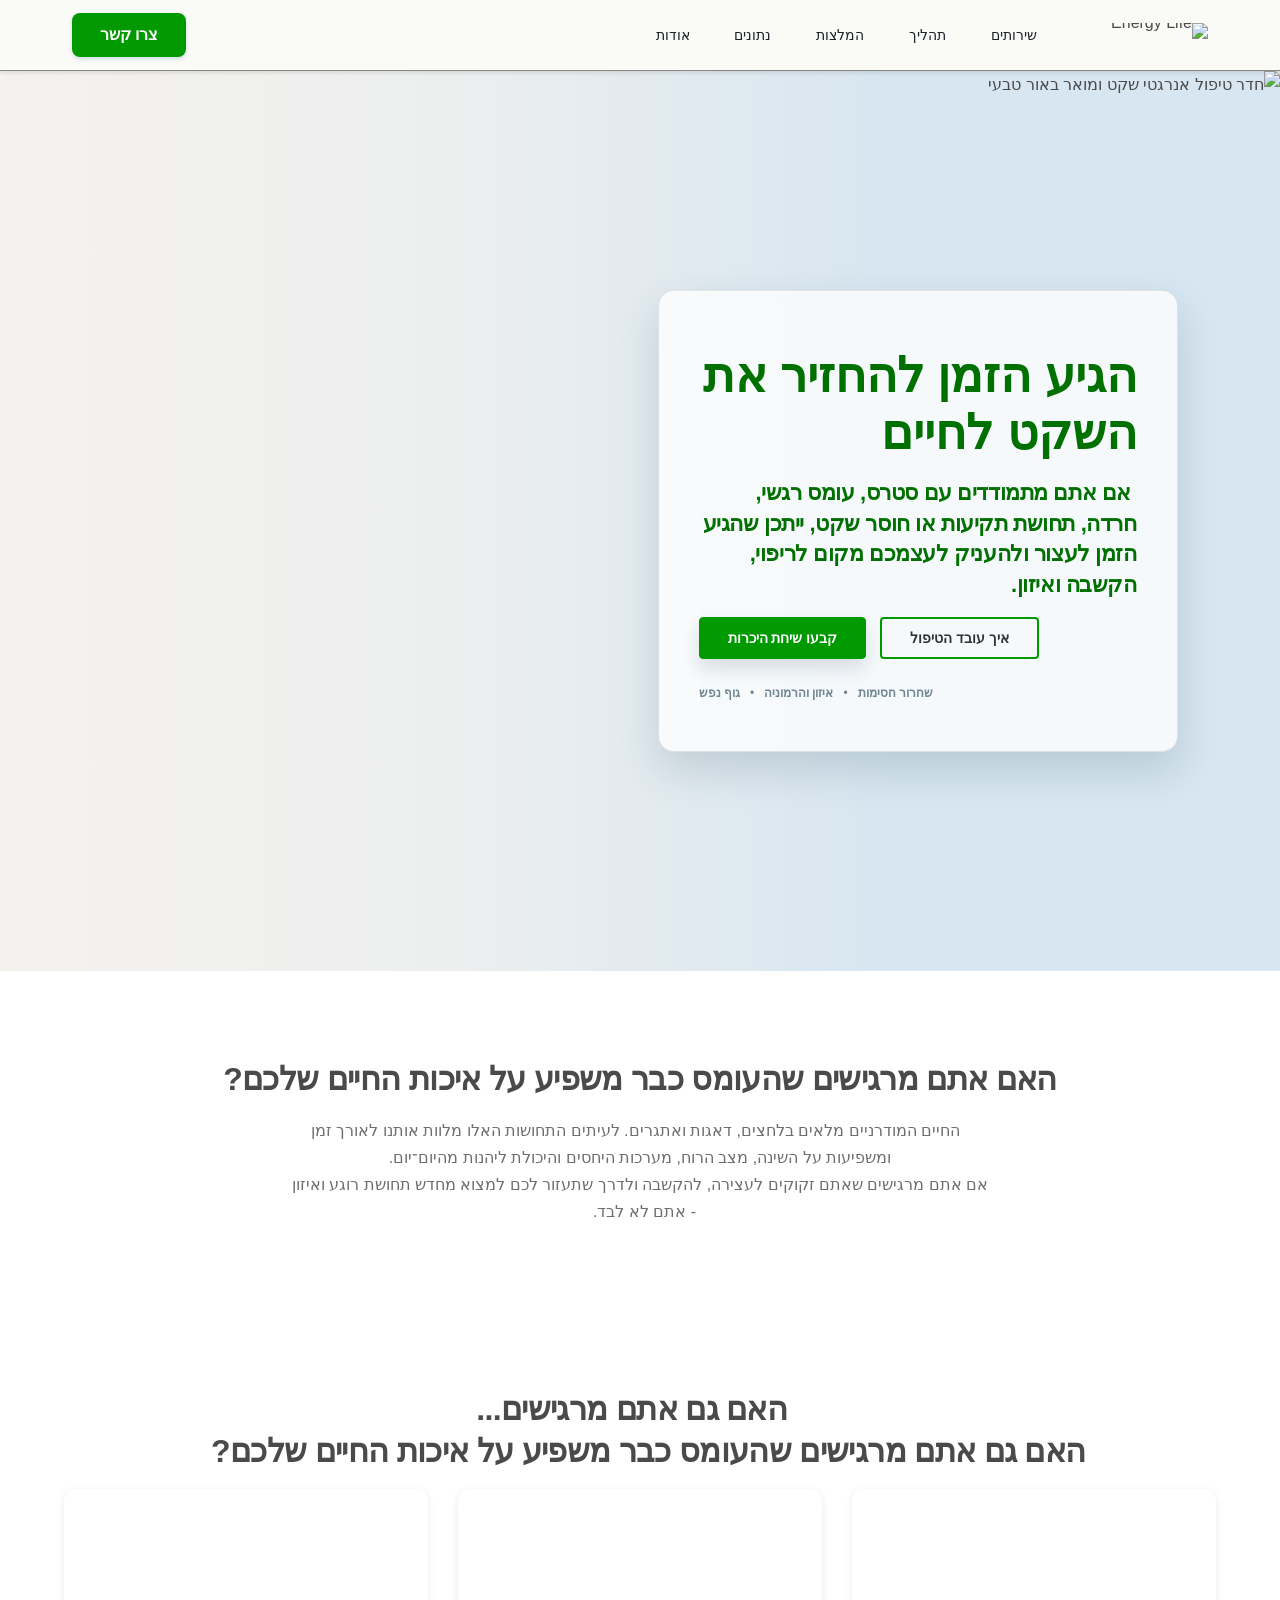
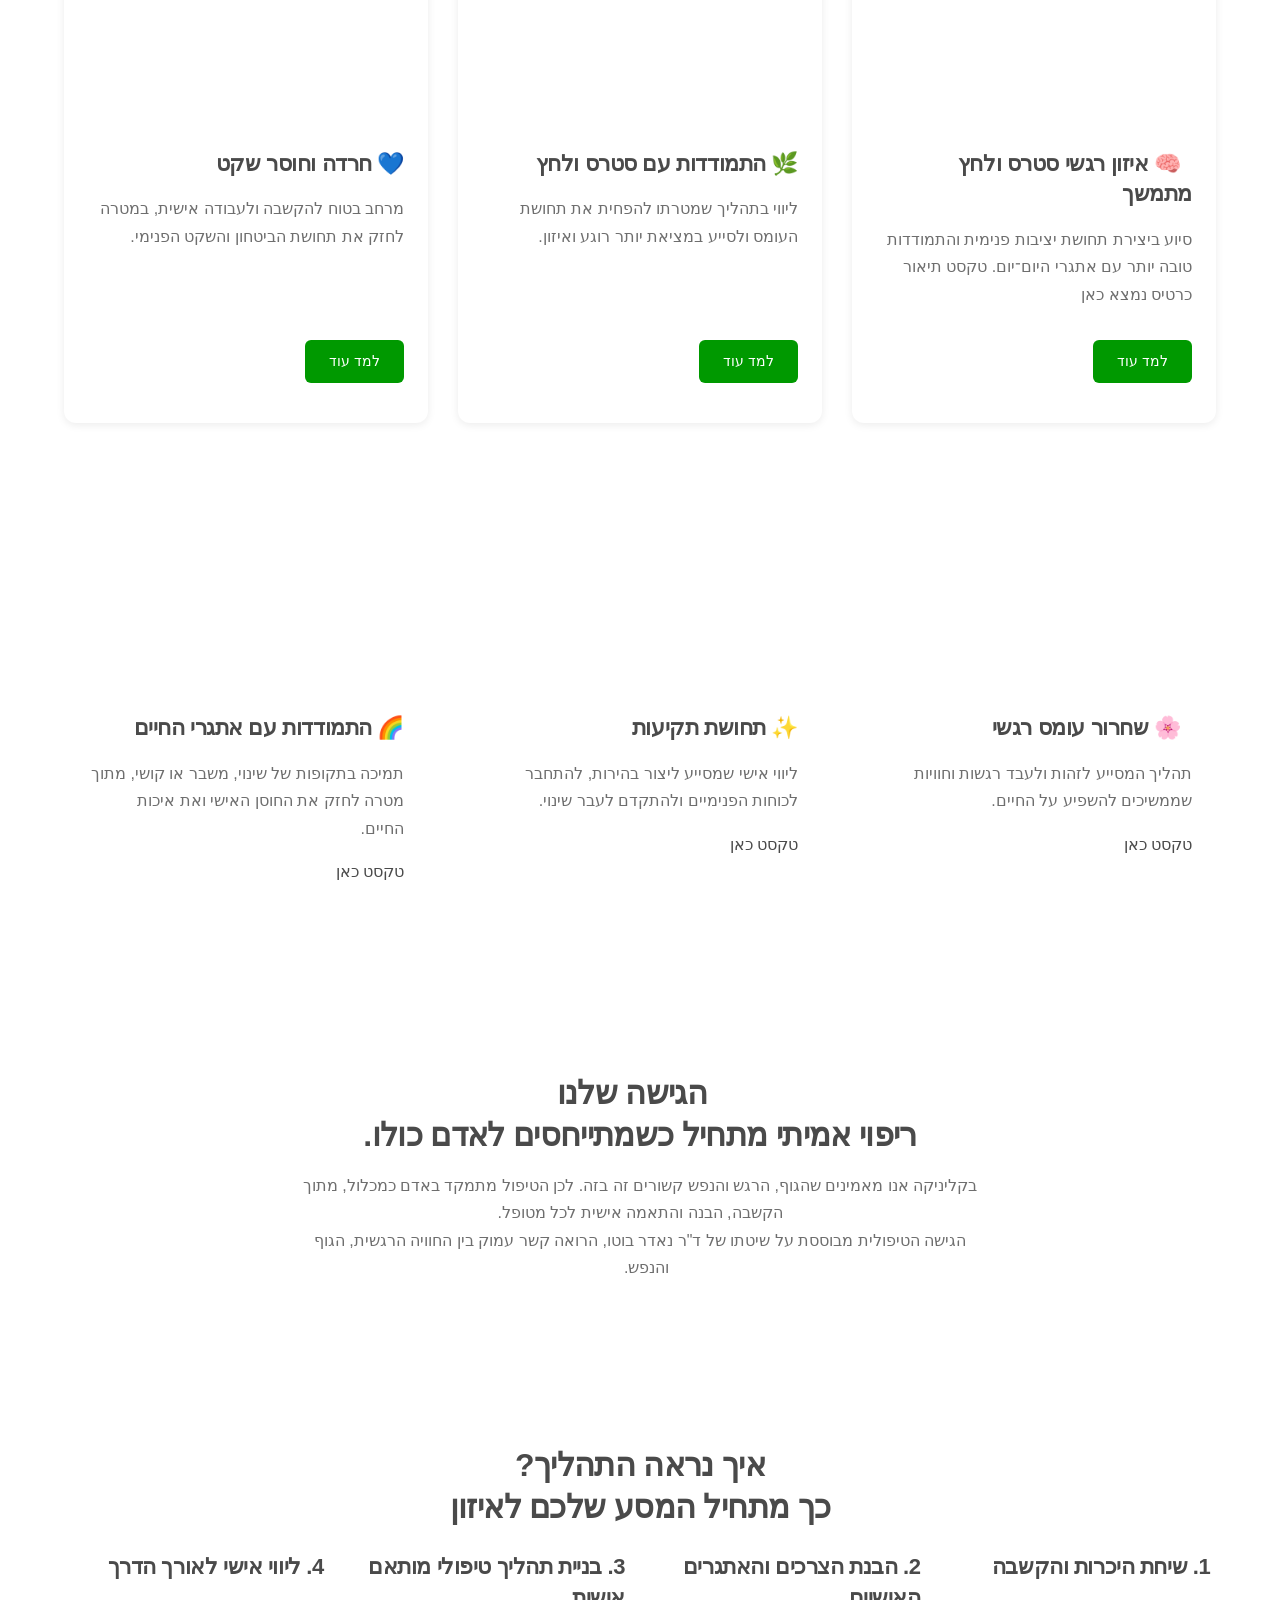
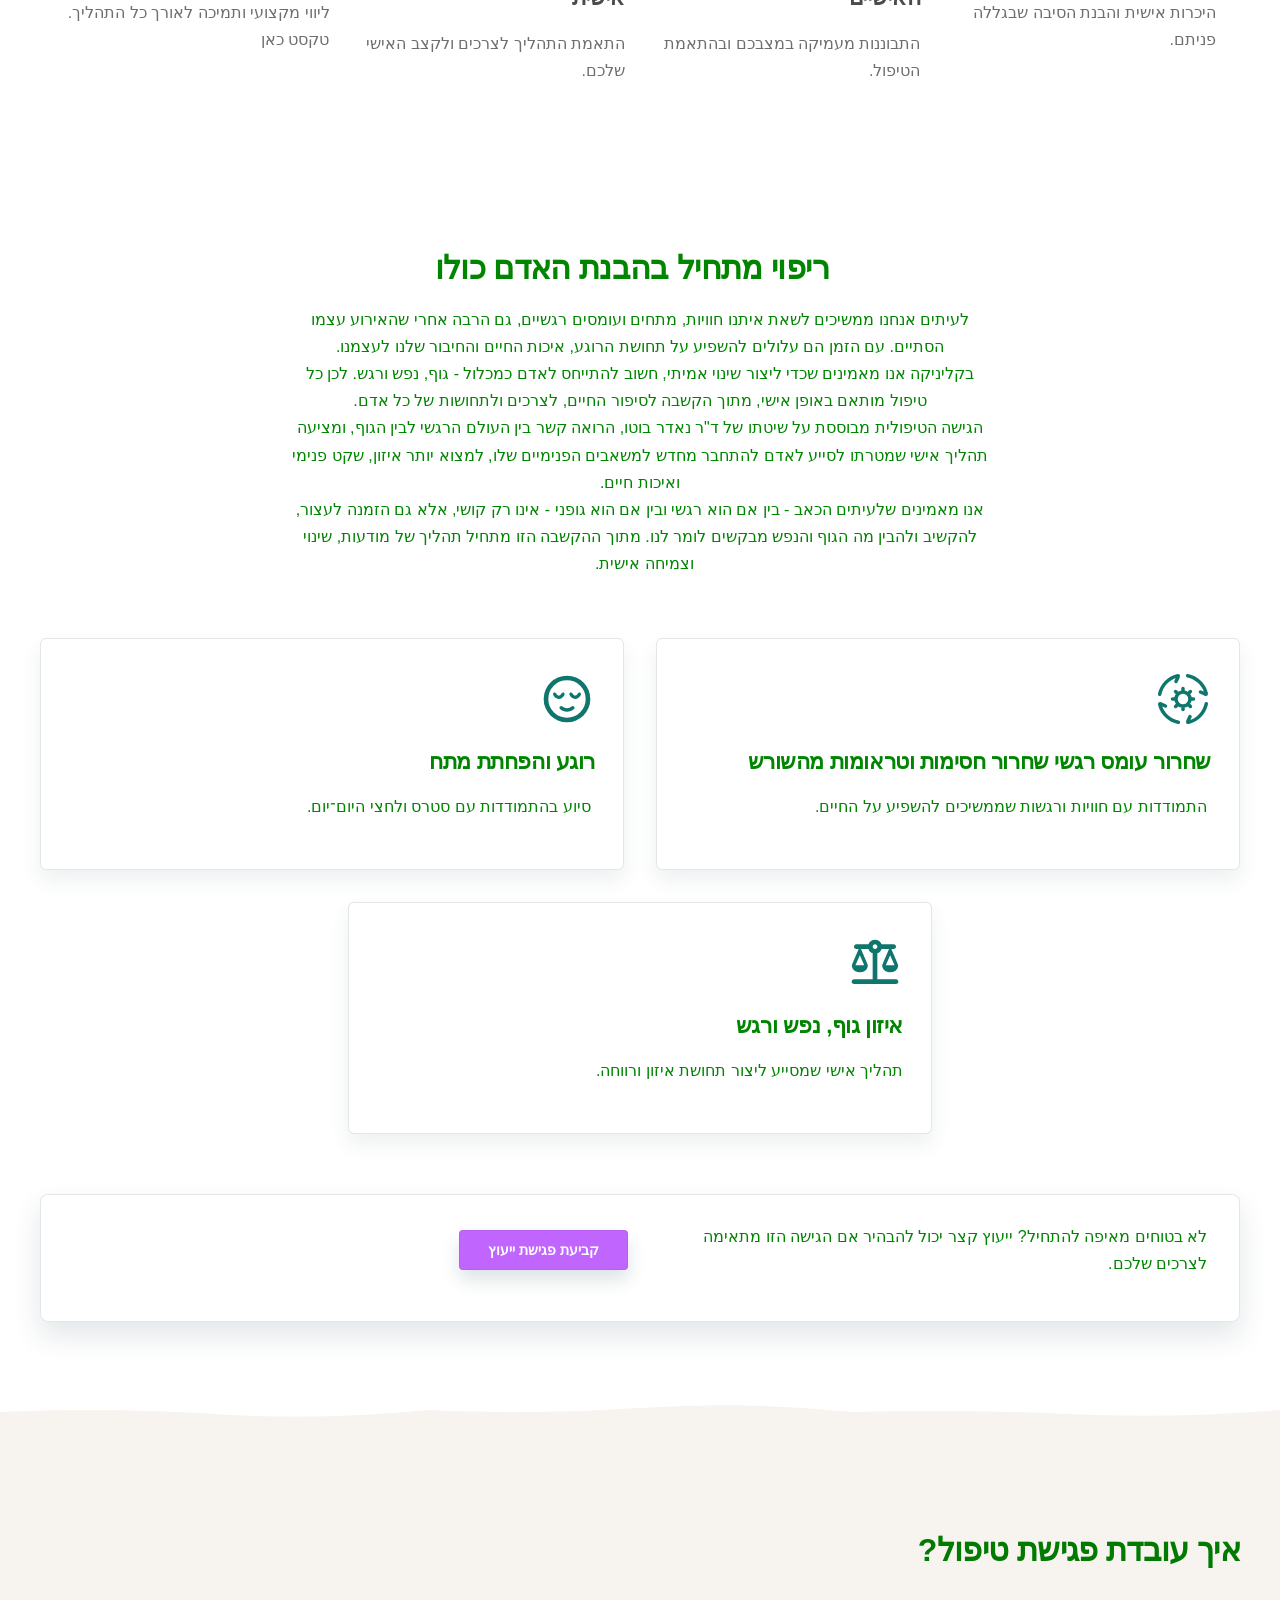
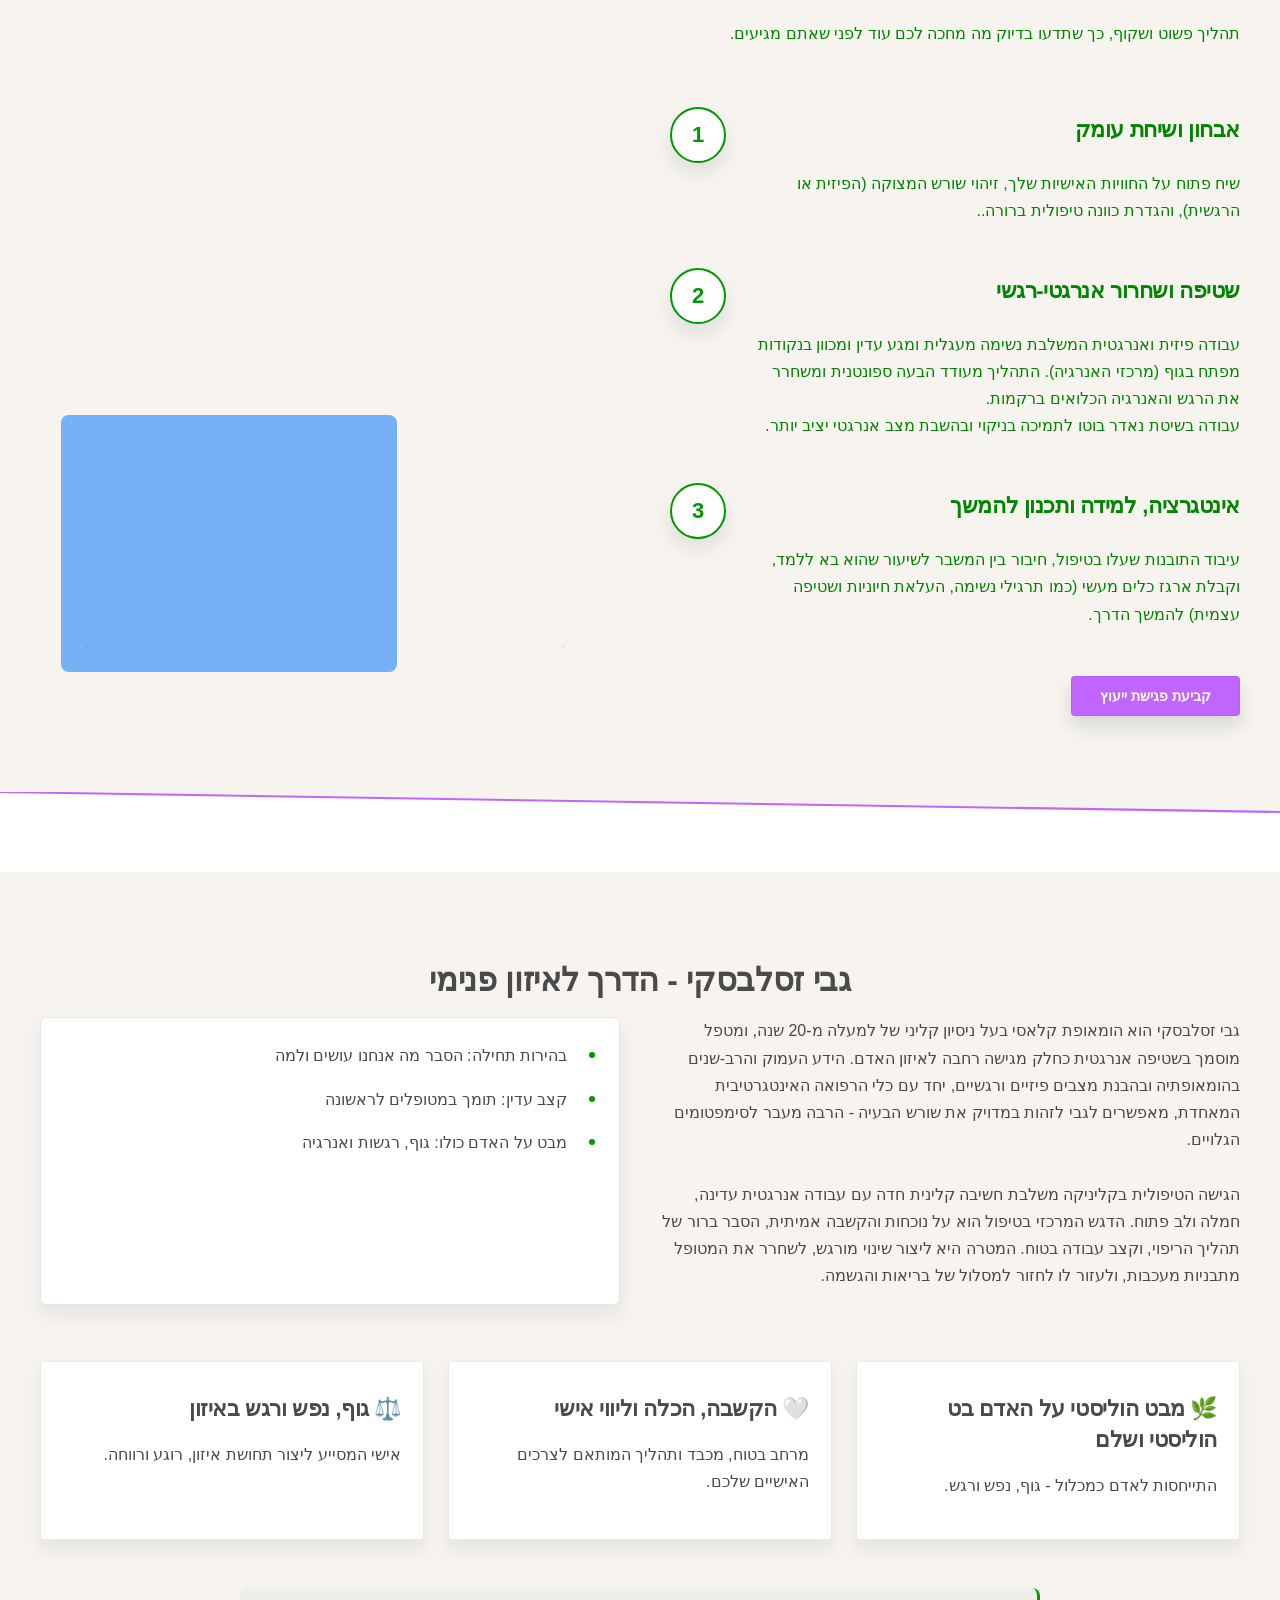
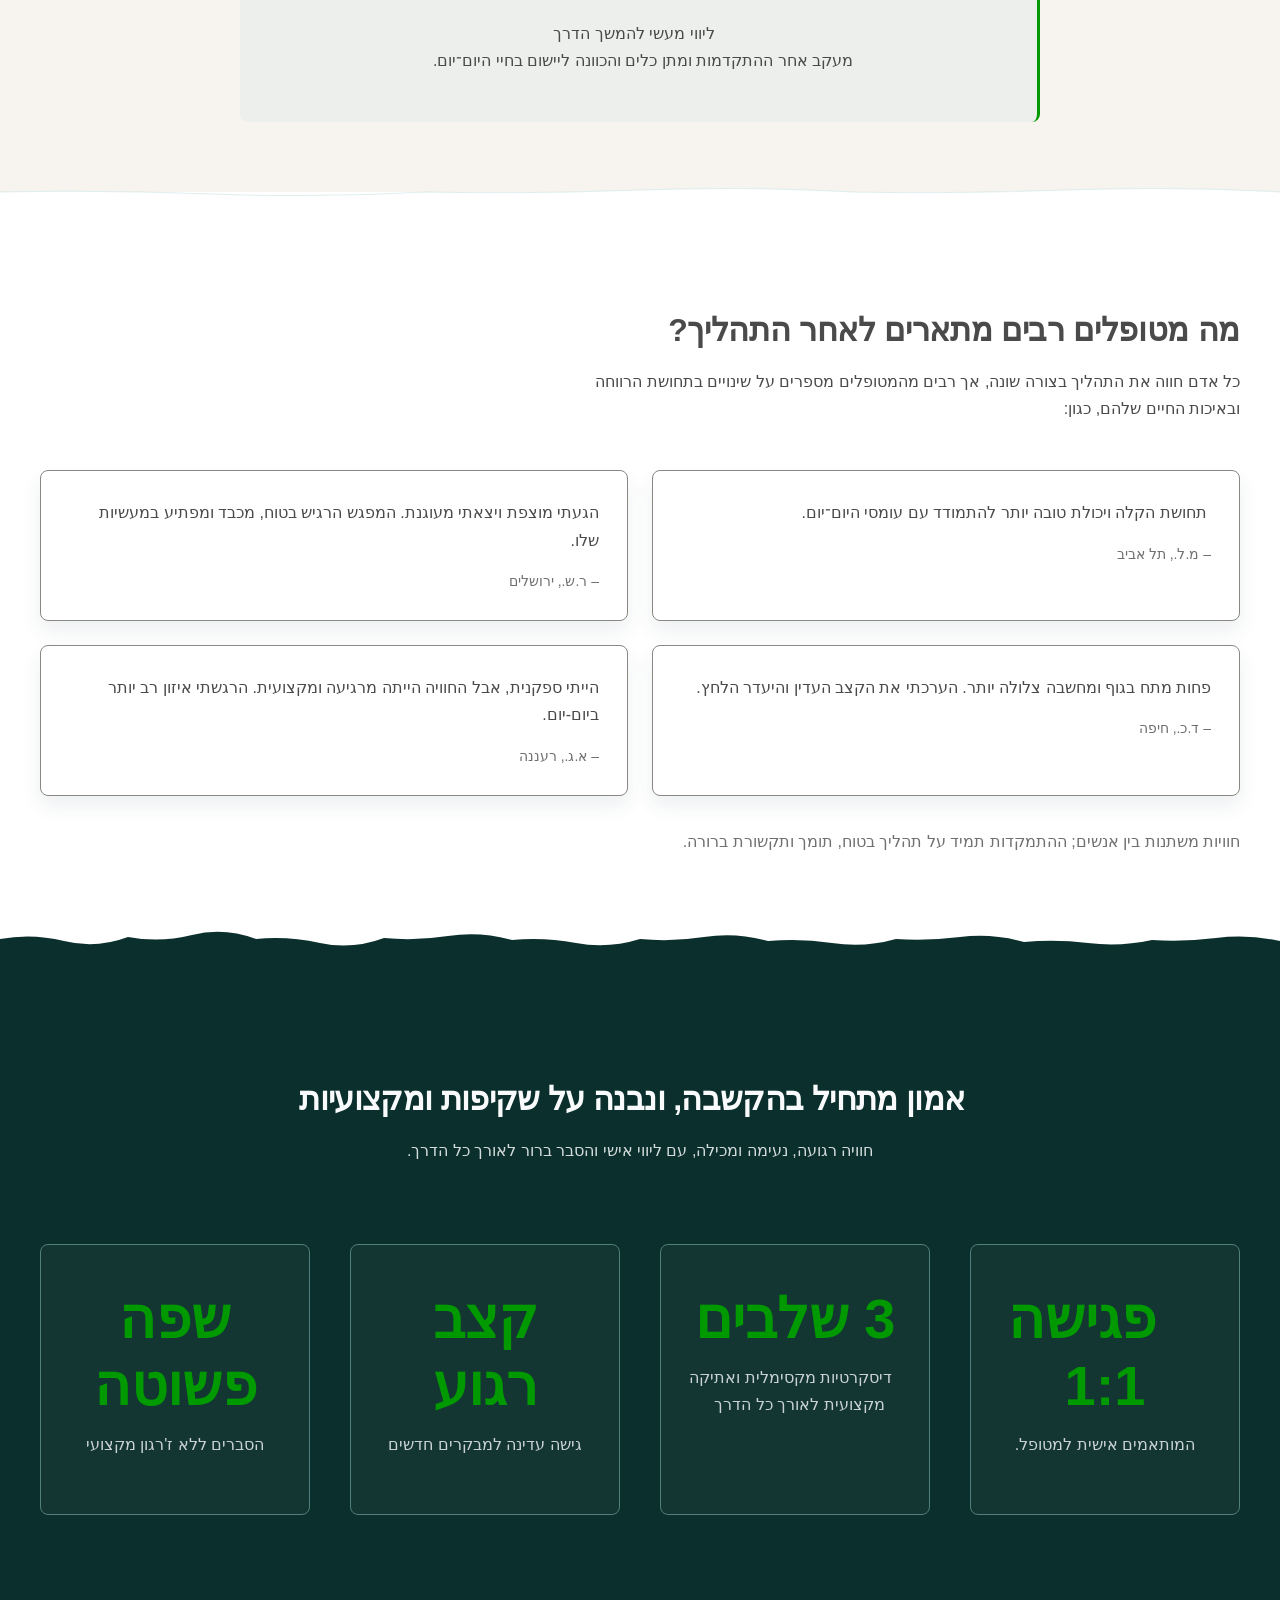
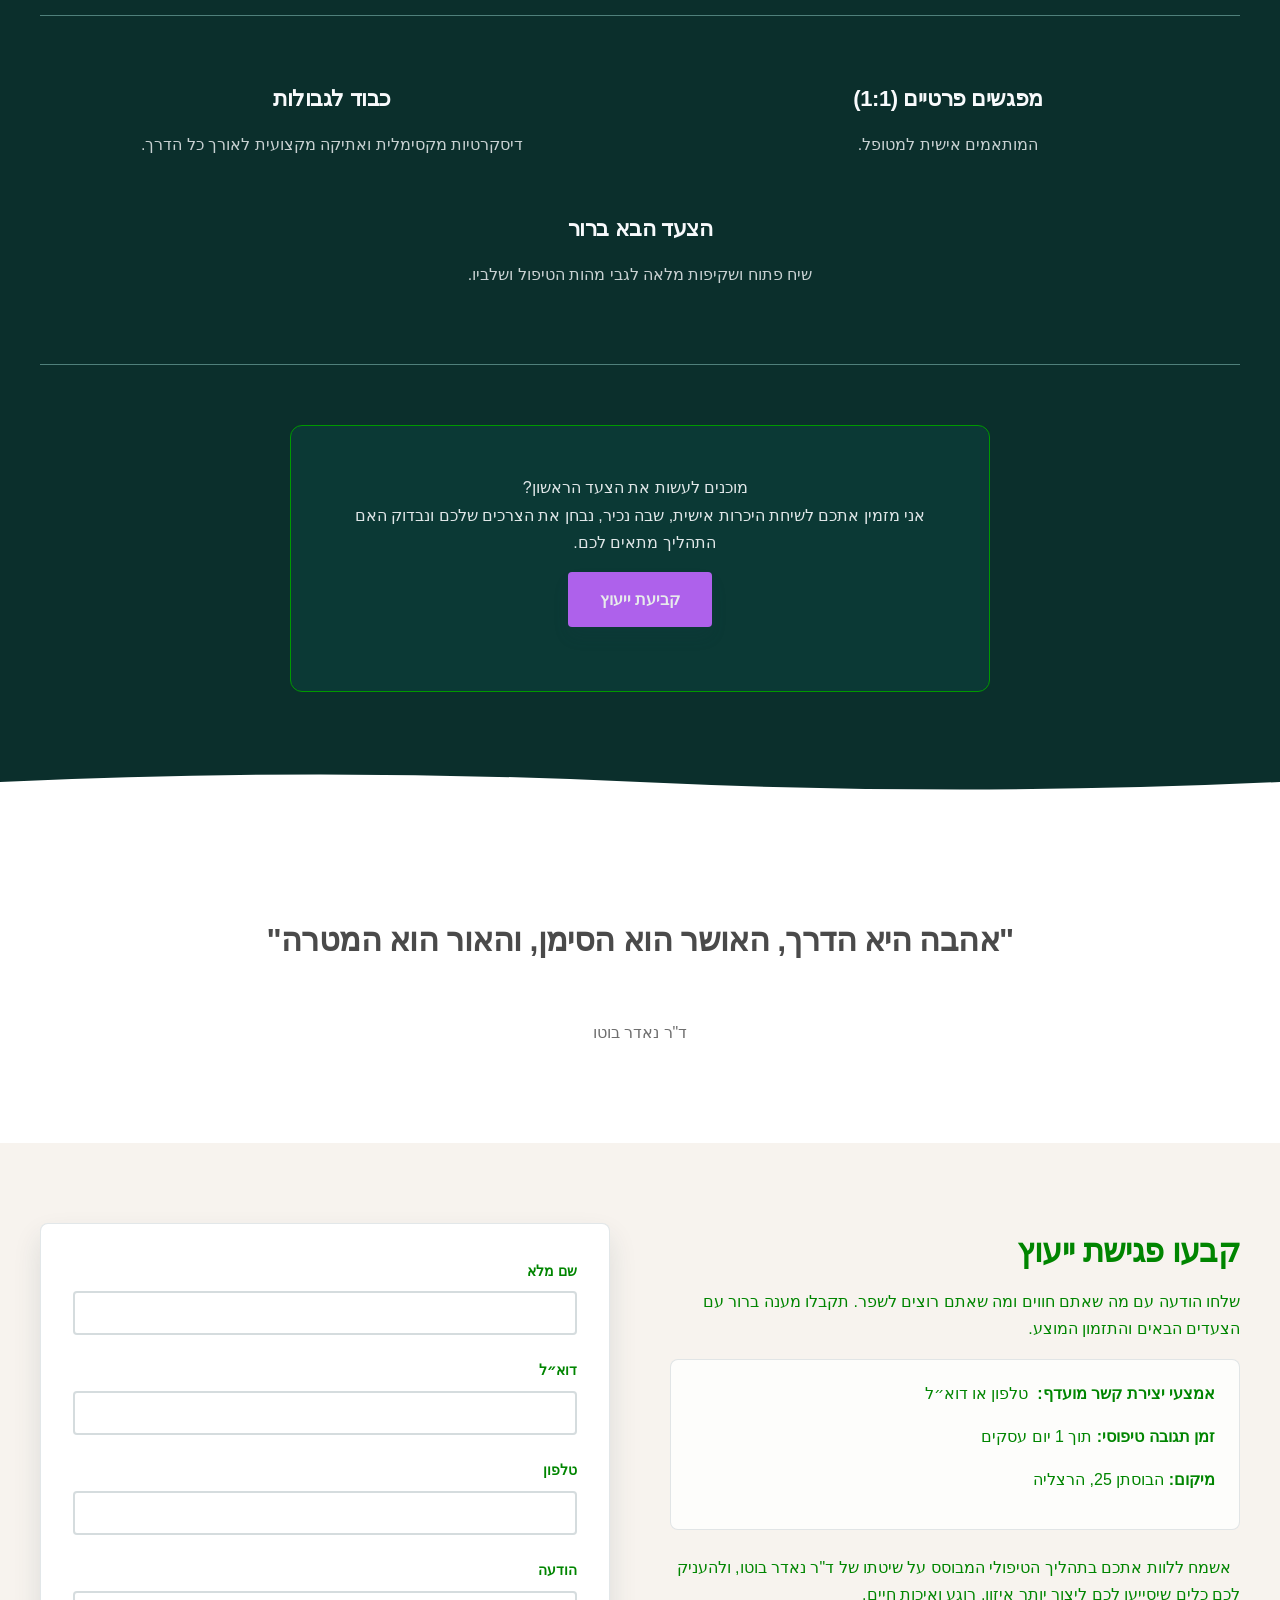
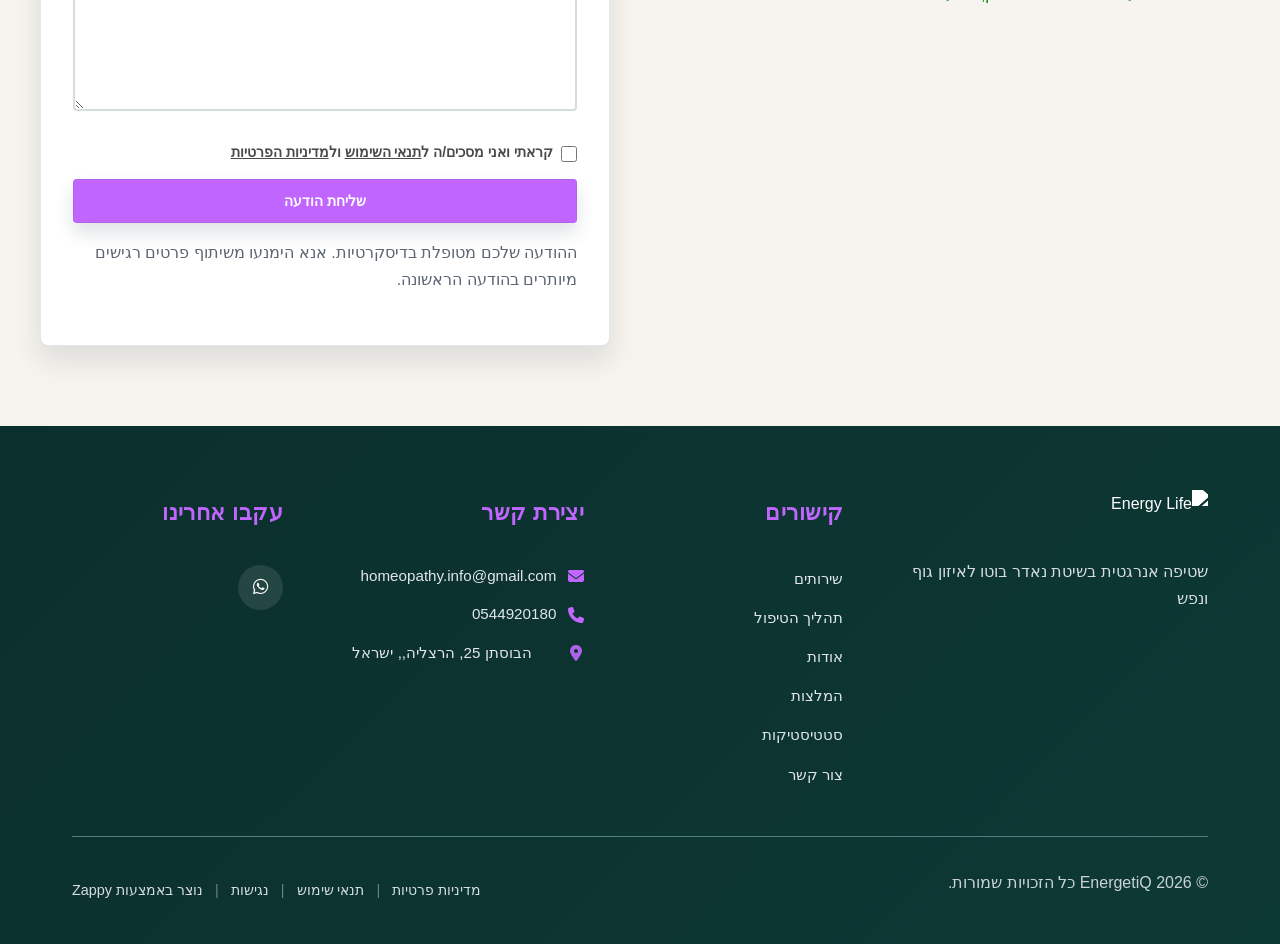
==== commit 1dddfaf9: "Incremental sync: 1 page(s) — update_text" ====
--- a/index.html
+++ b/index.html
@@ -1223,9 +1223,7 @@
     
     <!-- CTA Buttons -->
     <div class="index-hero-section__cta-row">
-      <a href="#hero" class="index-hero-section__btn index-hero-section__btn--primary btn btn-primary" data-element-type="button" data-element-id="btn-1773259811884-75x1qkeq4" data-native-element="true" style="outline: none; border-color: var(--primary-color, var(--primary, #8B0000)) !important; color: var(--light-text, #ffffff) !important; background-color: var(--primary-color, var(--primary, #8B0000)) !important; background-image: none !important;" data-text-color="light">
-        <span>קבעו פגישת ייעוץ</span>
-      </a>
+      <a href="#hero" class="index-hero-section__btn index-hero-section__btn--primary btn btn-primary" data-element-type="button" data-element-id="btn-1773259811884-75x1qkeq4" data-native-element="true" style="outline: none; border-color: var(--primary-color, var(--primary, #8B0000)) !important; color: var(--light-text, #ffffff) !important; background-color: var(--primary-color, var(--primary, #8B0000)) !important; background-image: none !important;" data-text-color="light">קבעו שיחת היכרות</a>
       <a href="#process" class="index-hero-section__btn index-hero-section__btn--secondary" data-element-type="button" data-element-id="btn-1773259811884-r1ftql23f" data-native-element="true" style="outline: none;">
         <span>איך עובד הטיפול</span>
       </a>
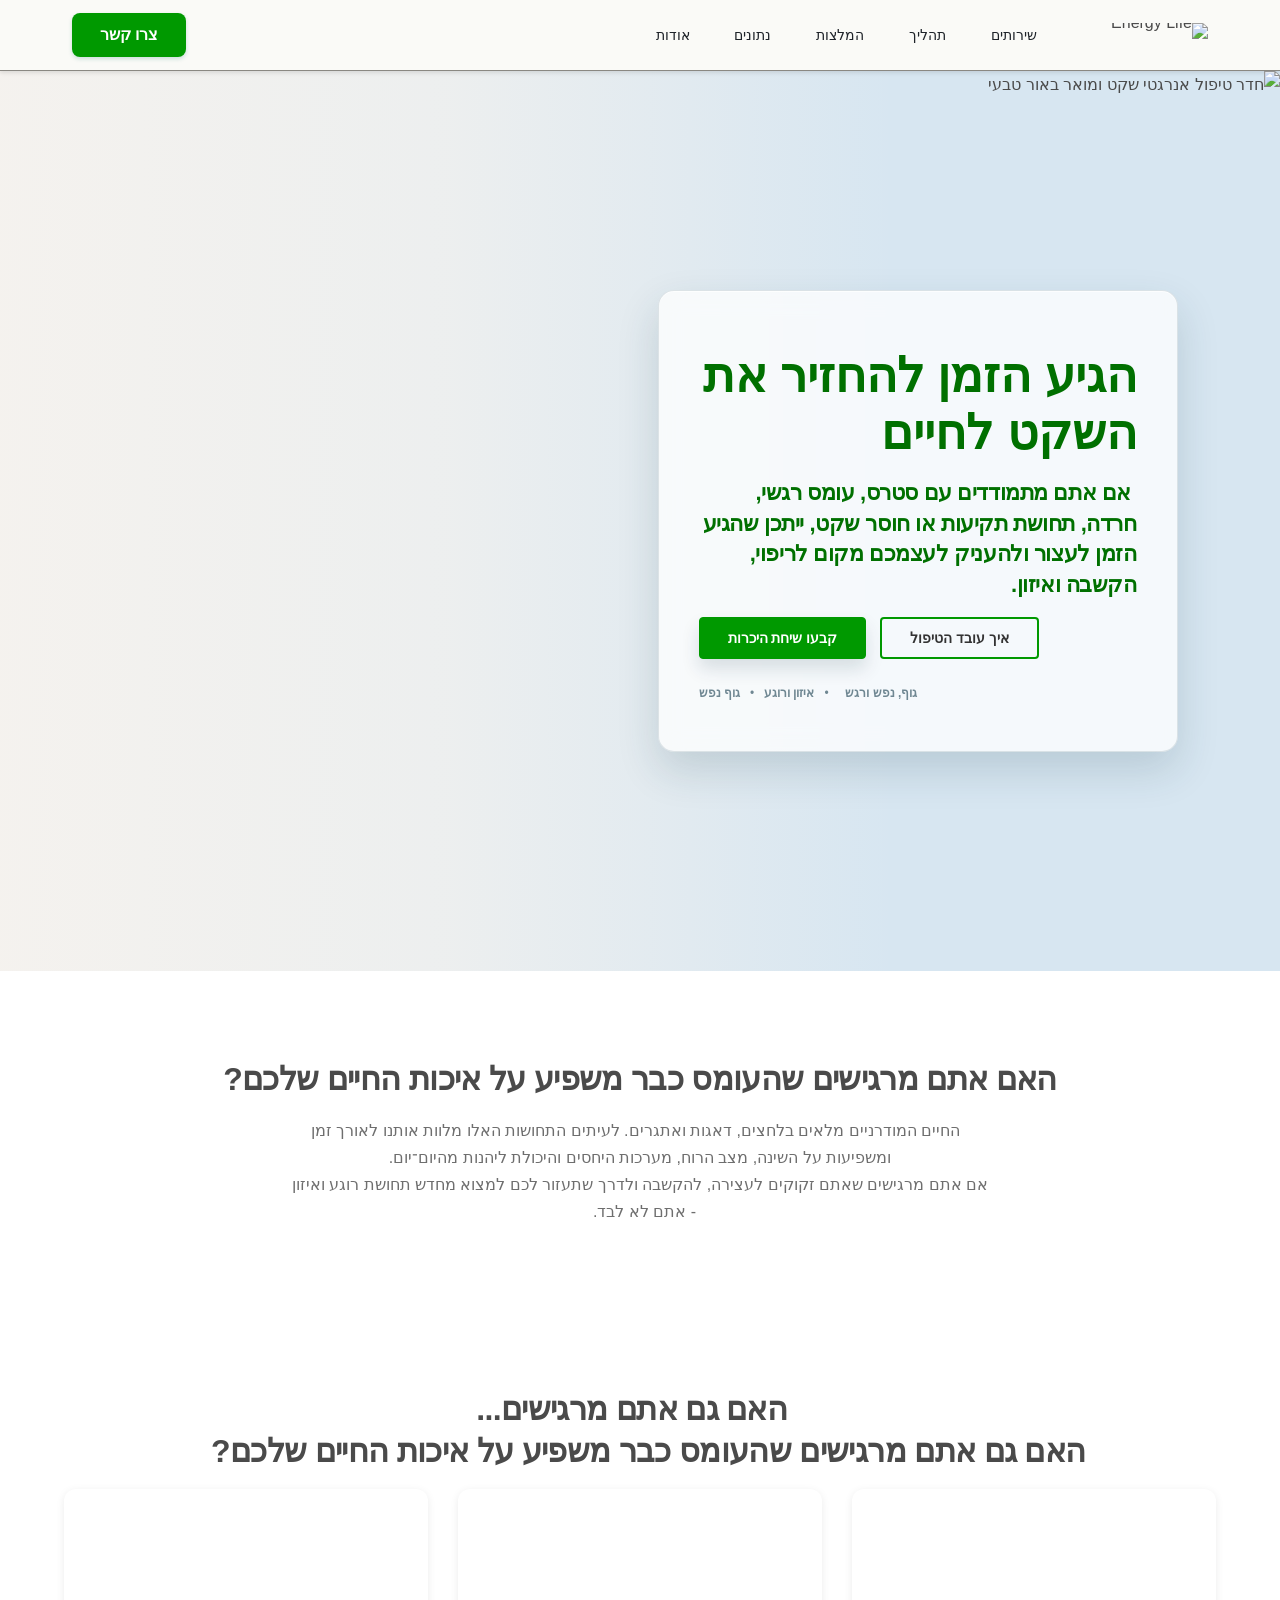
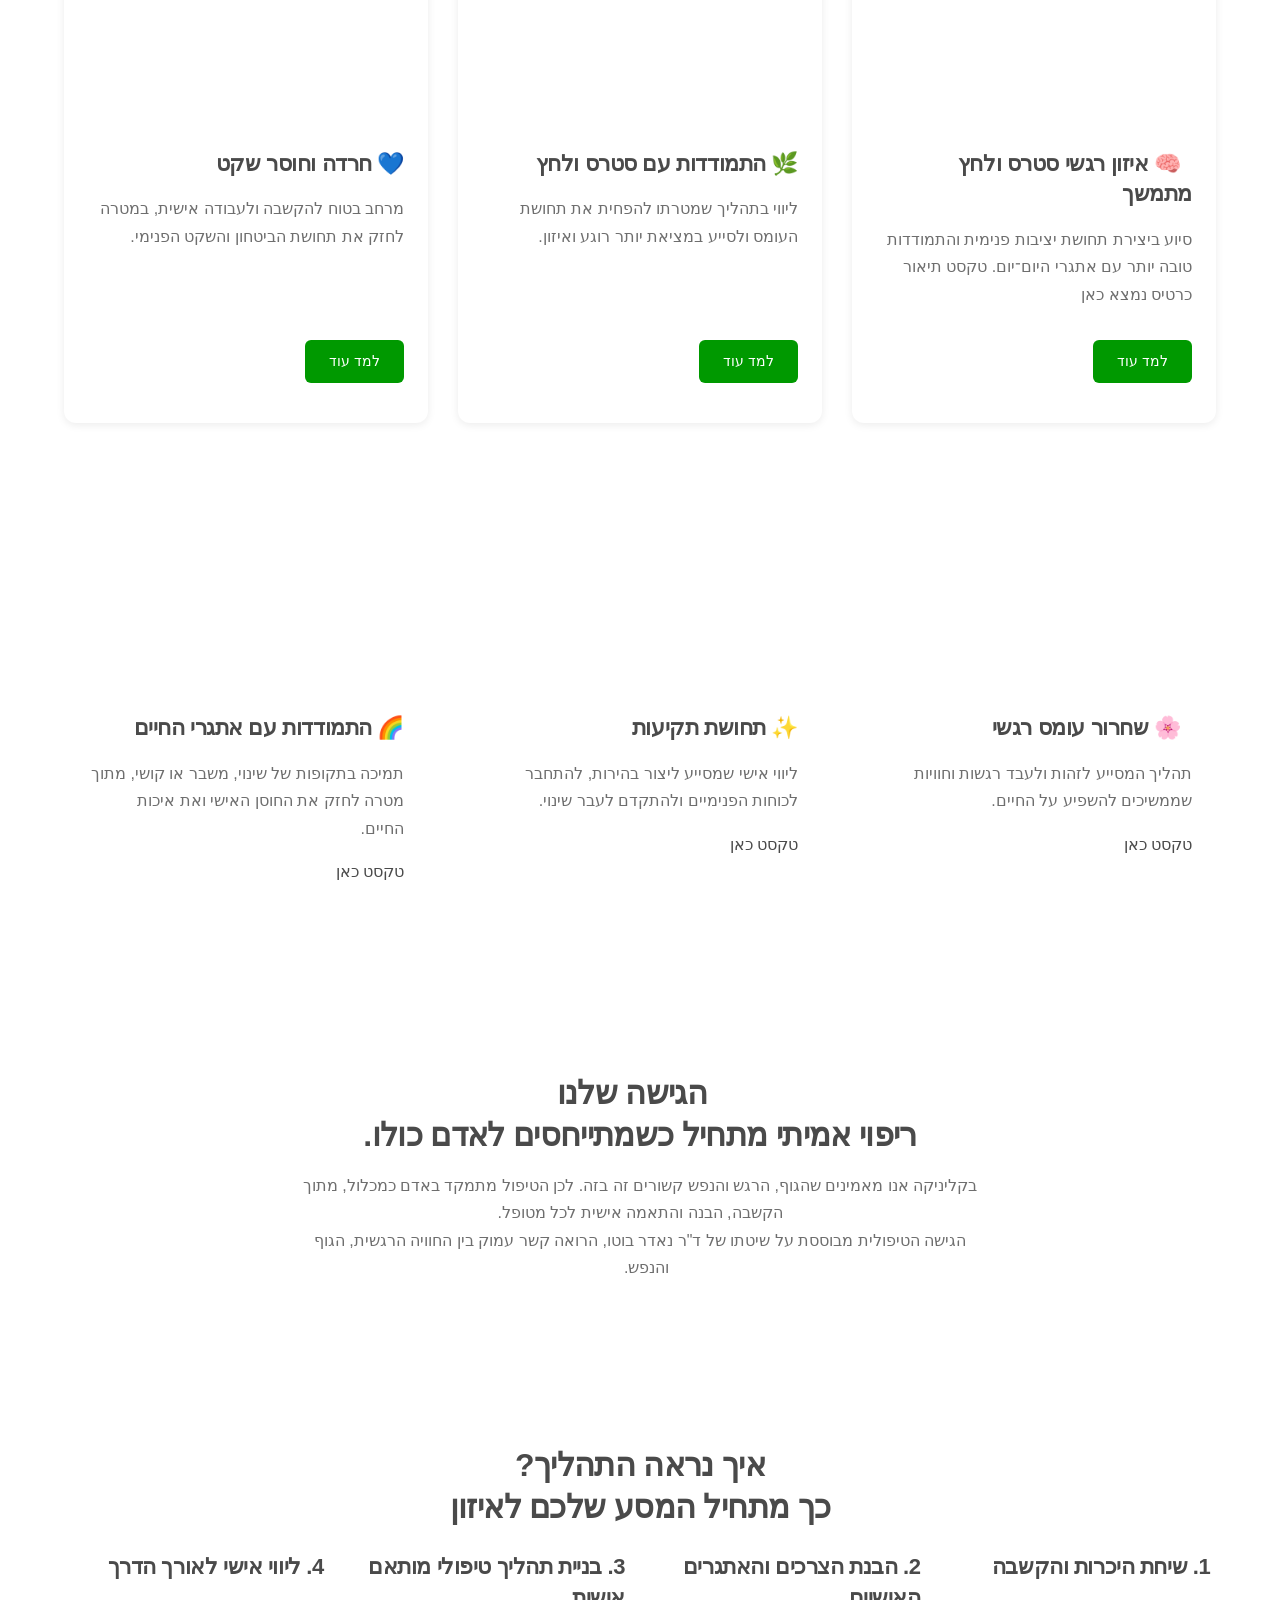
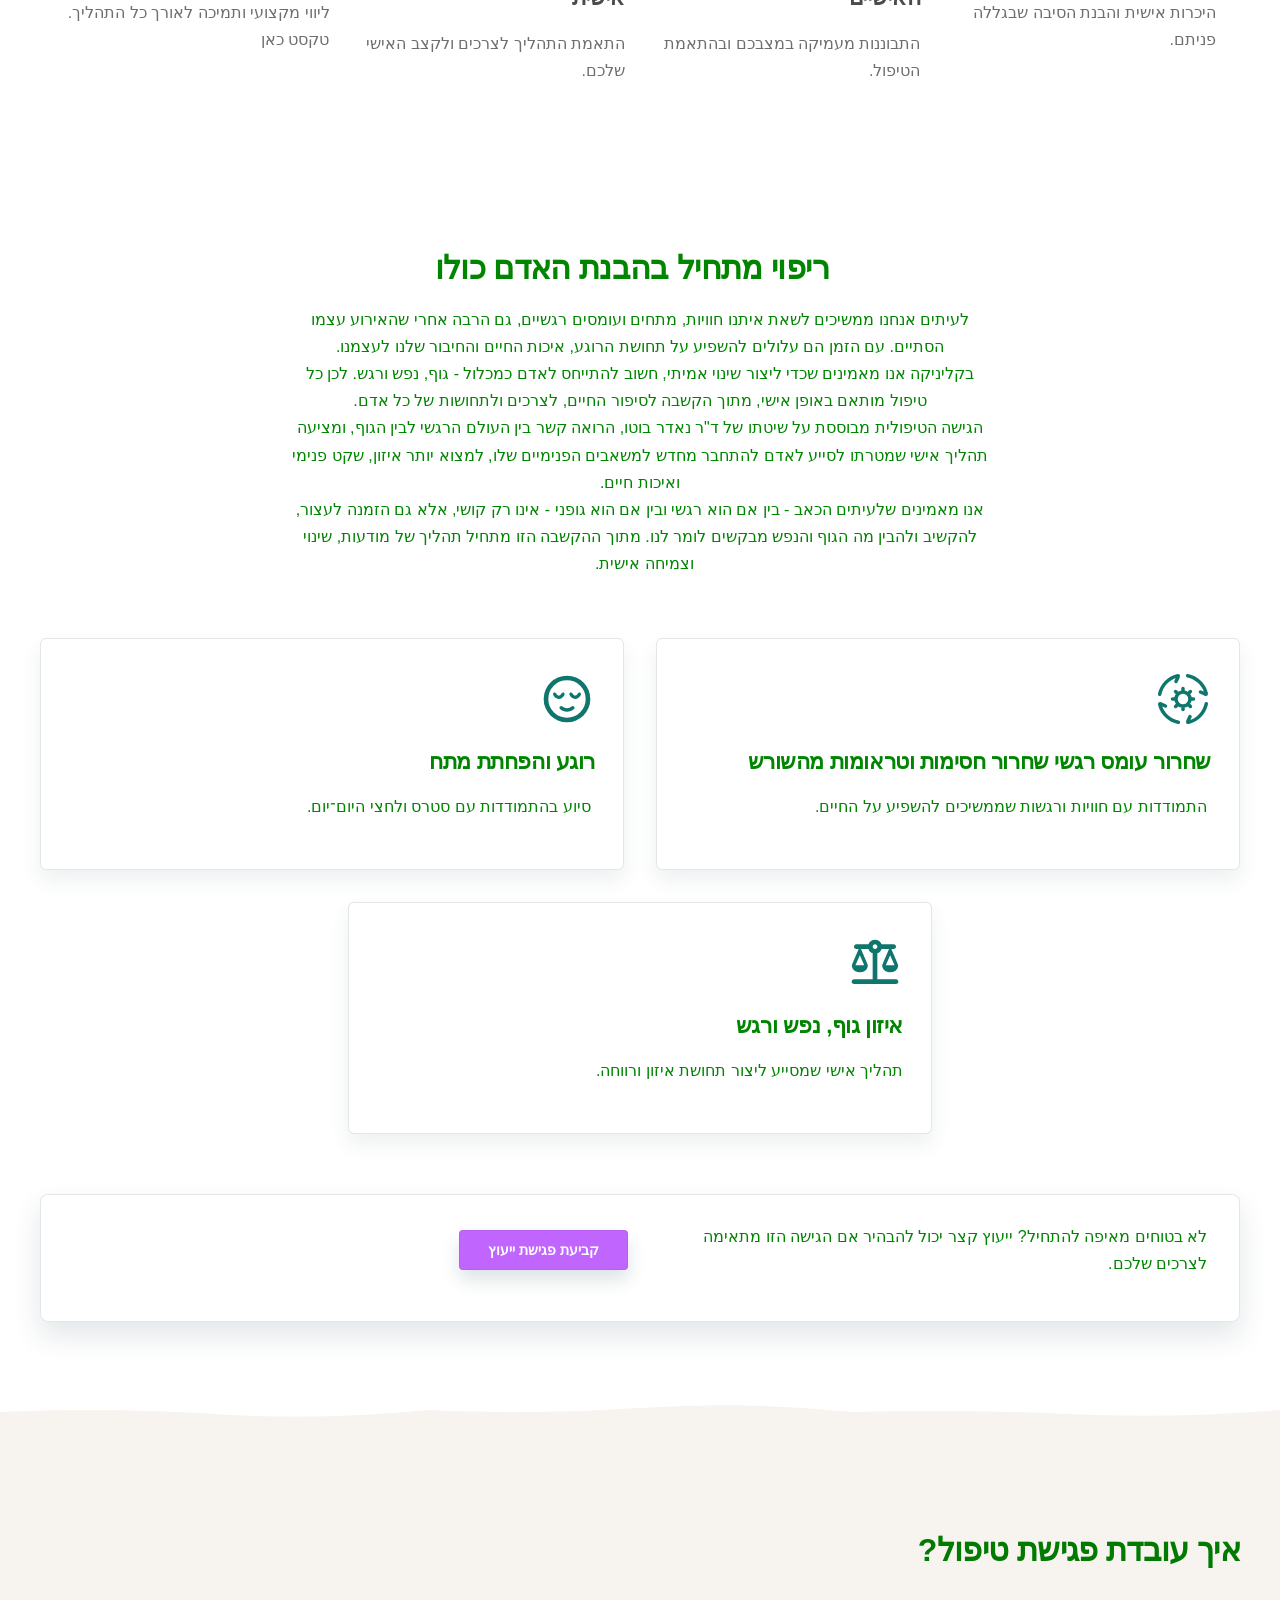
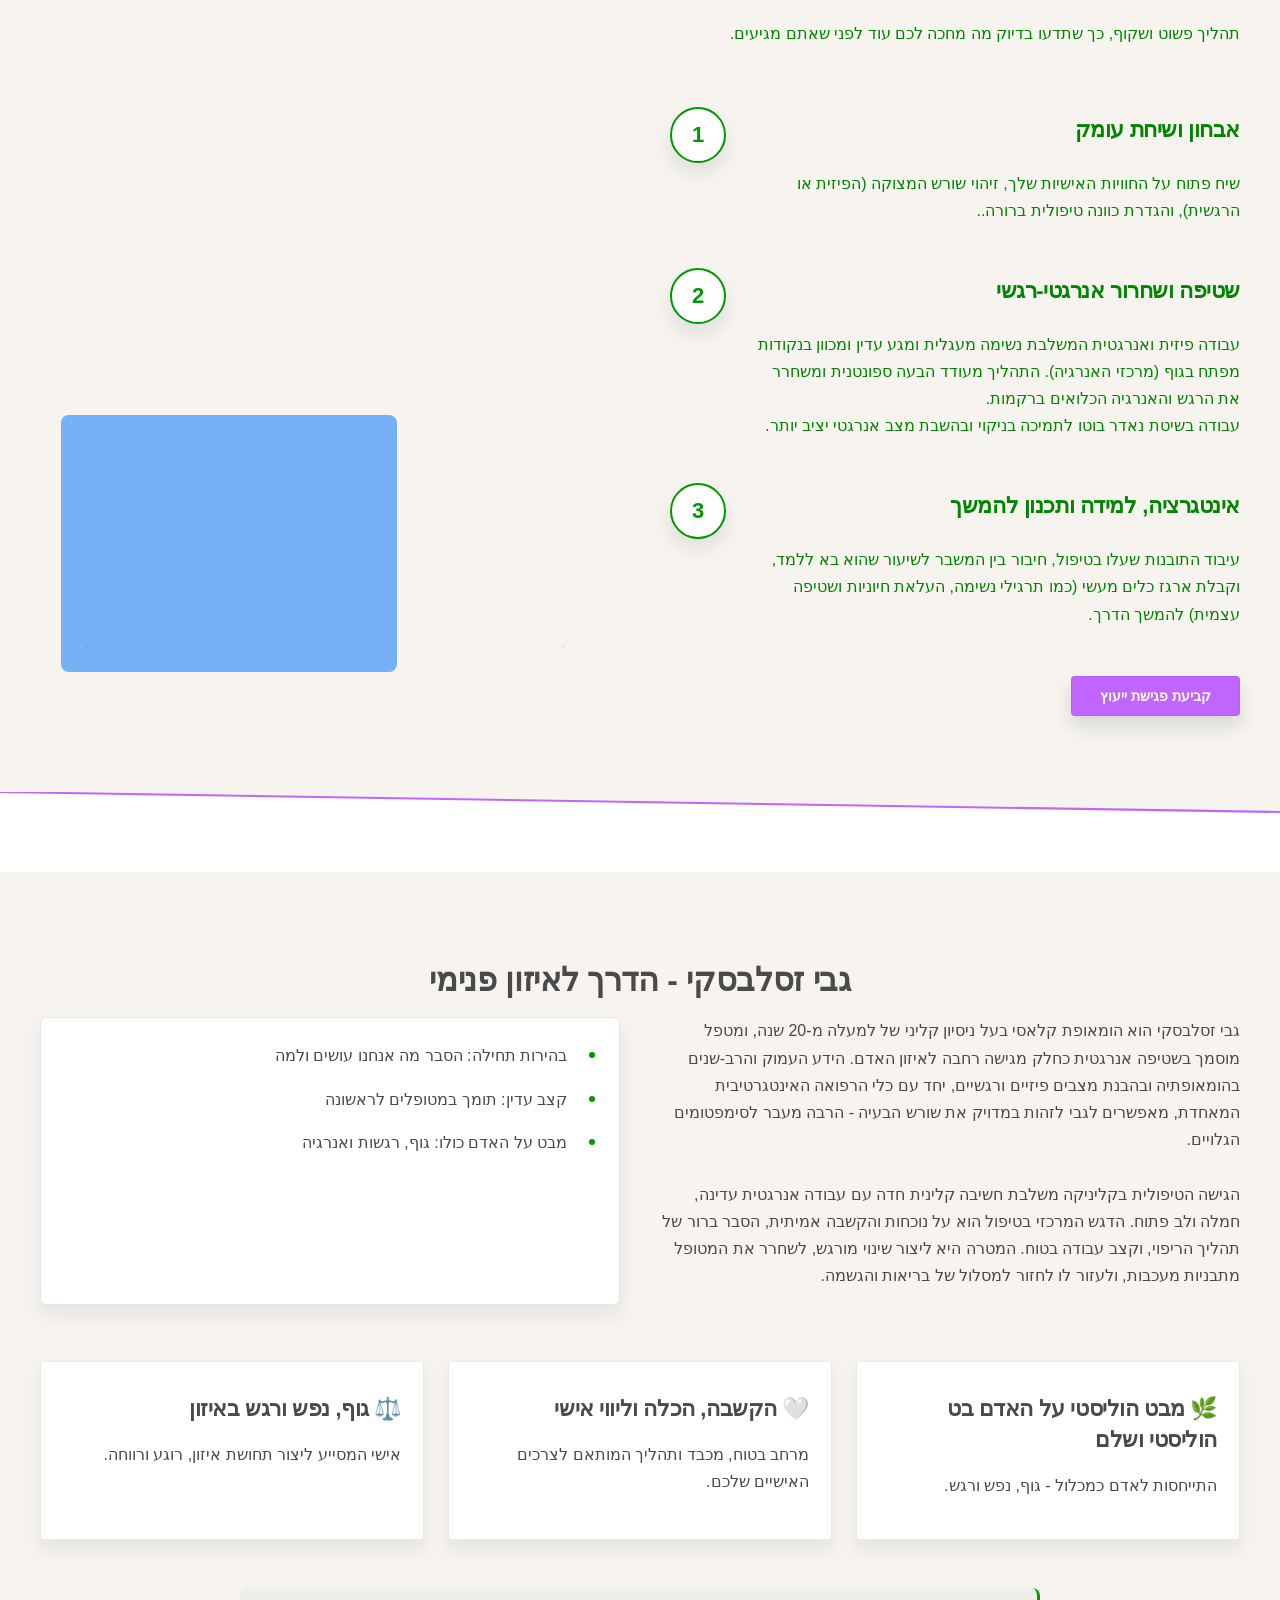
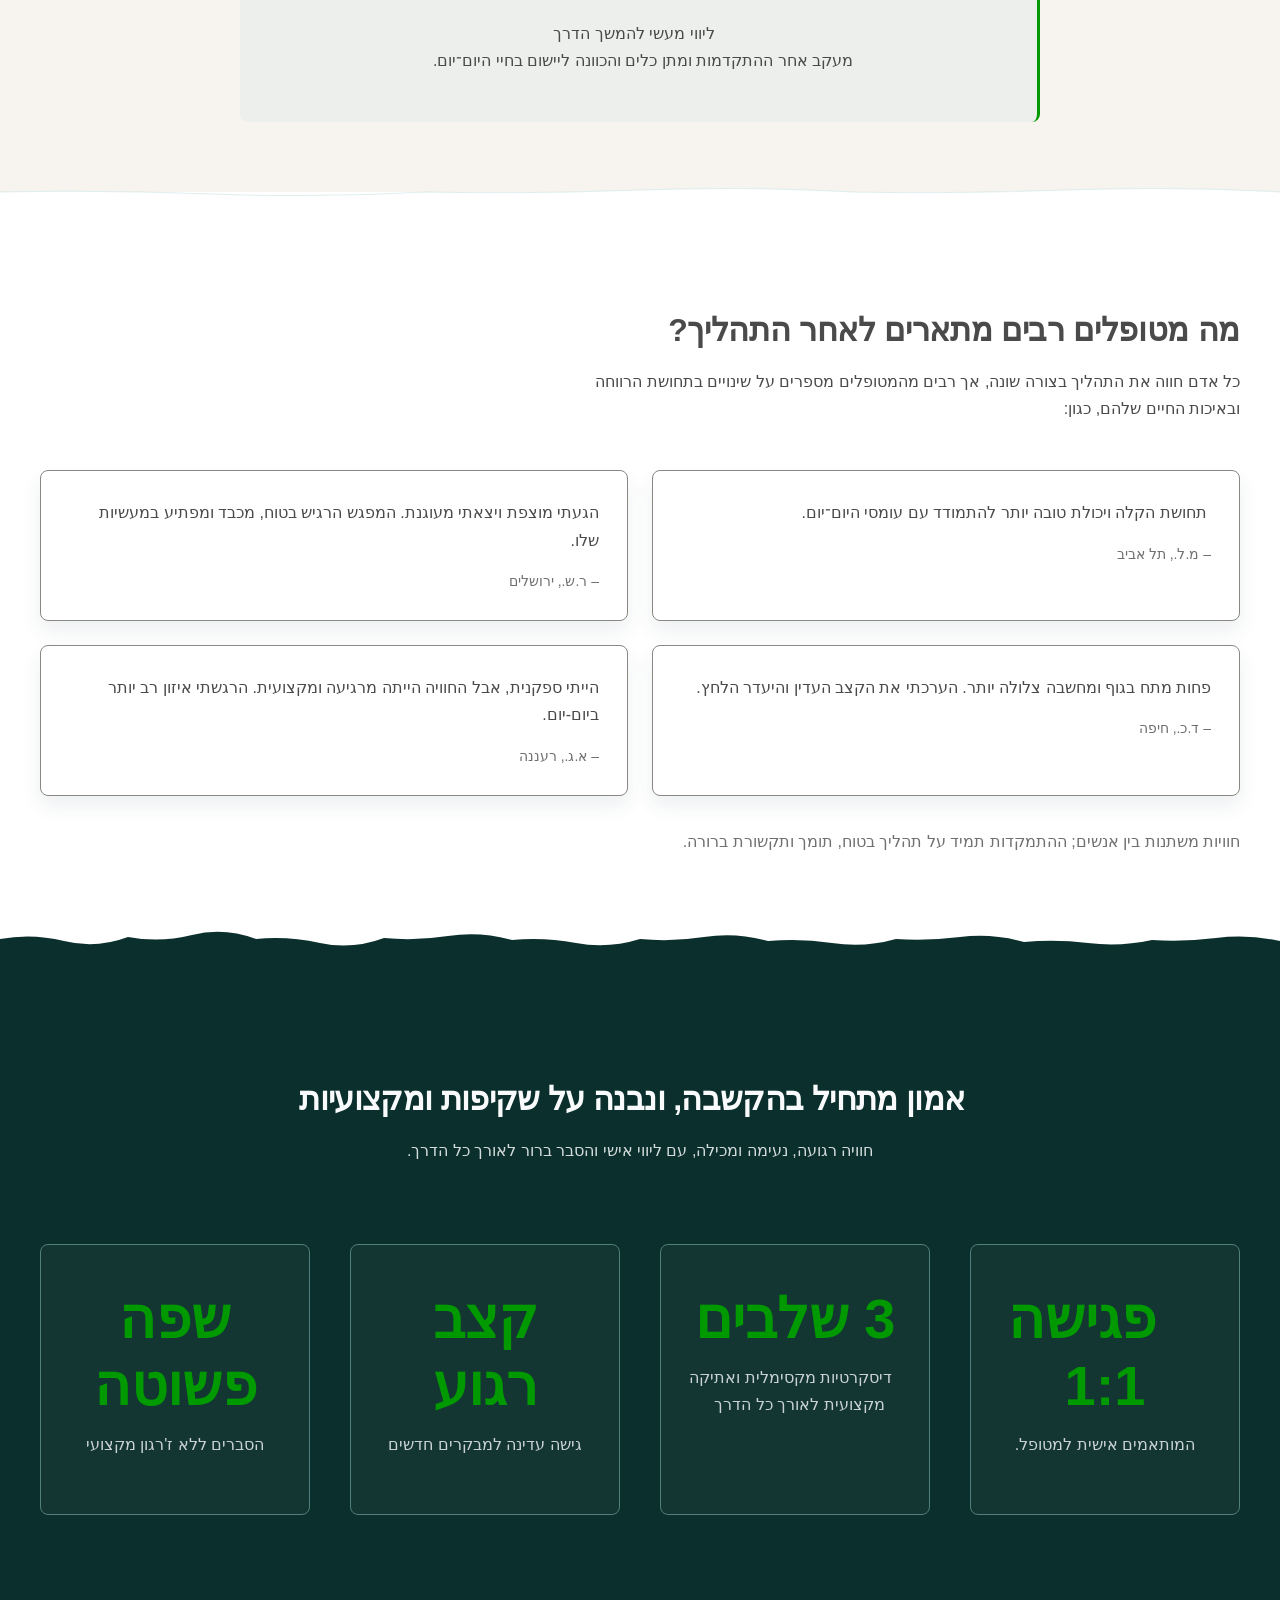
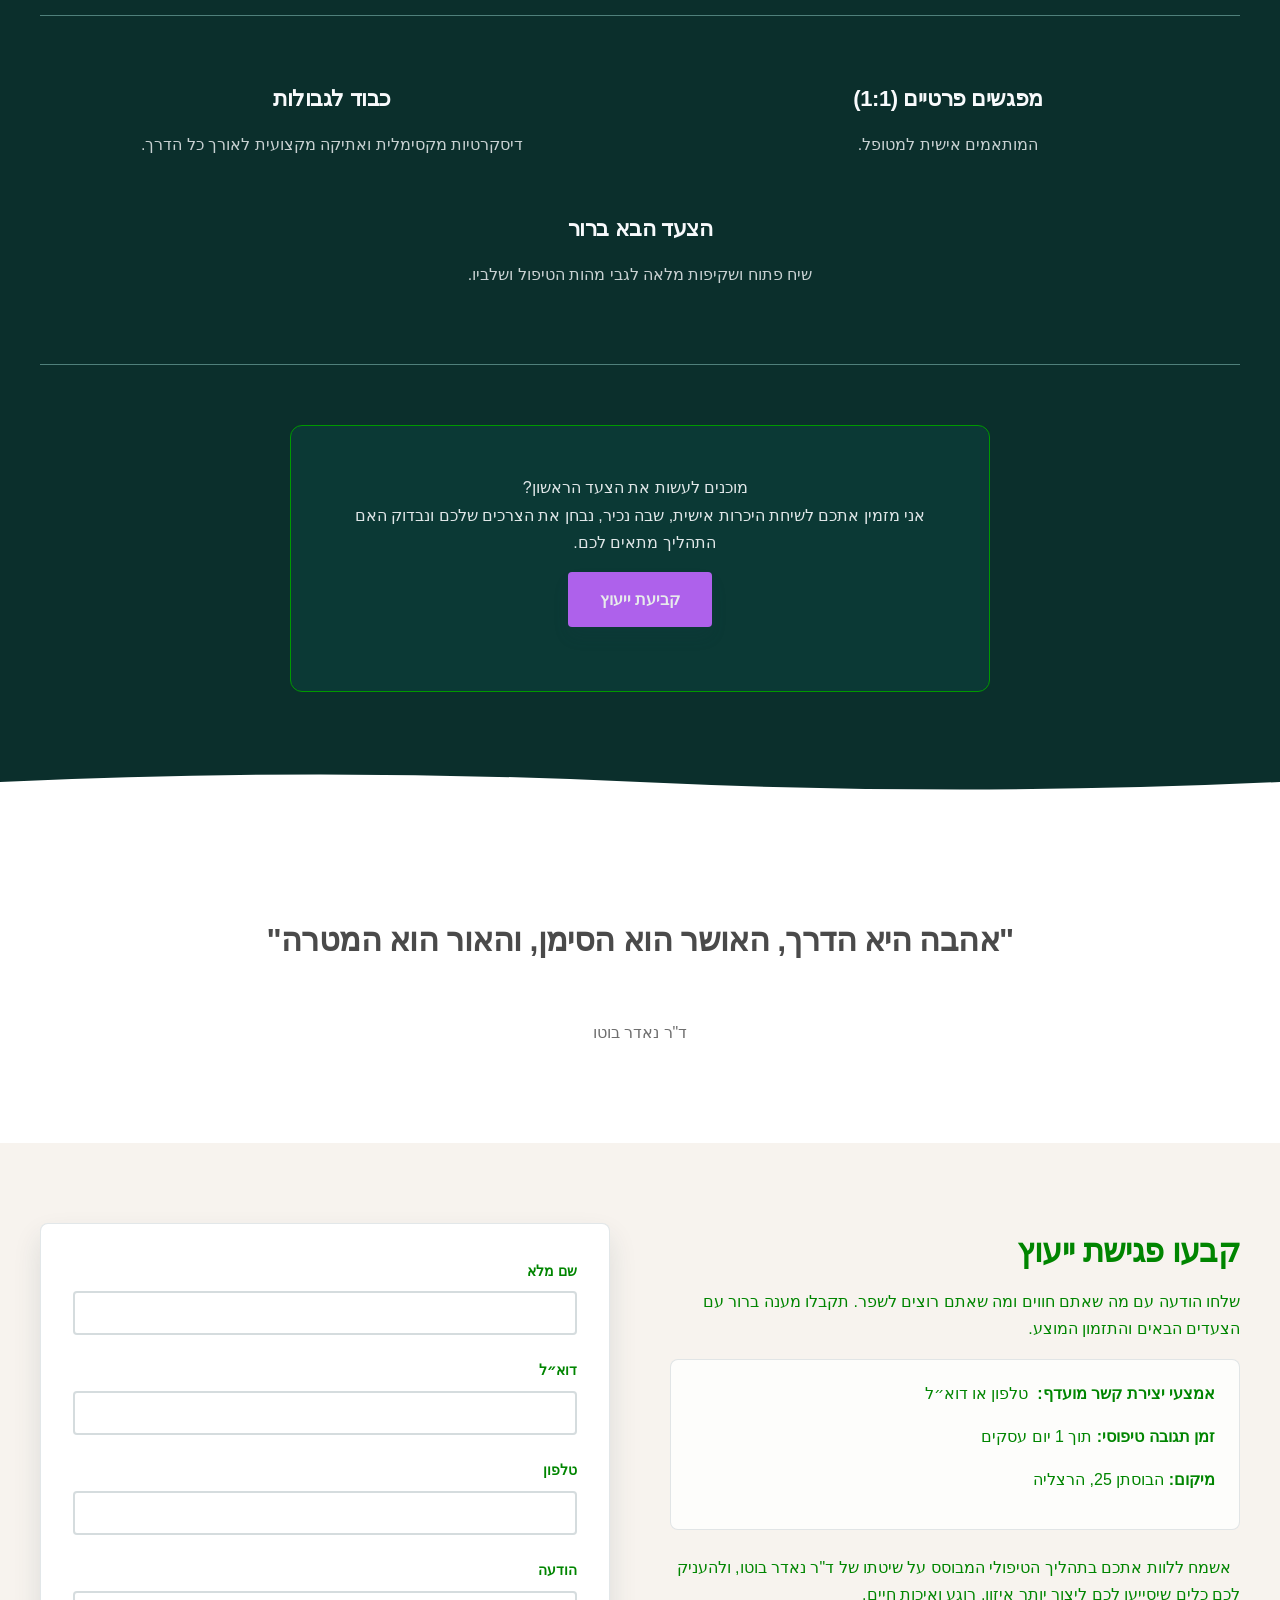
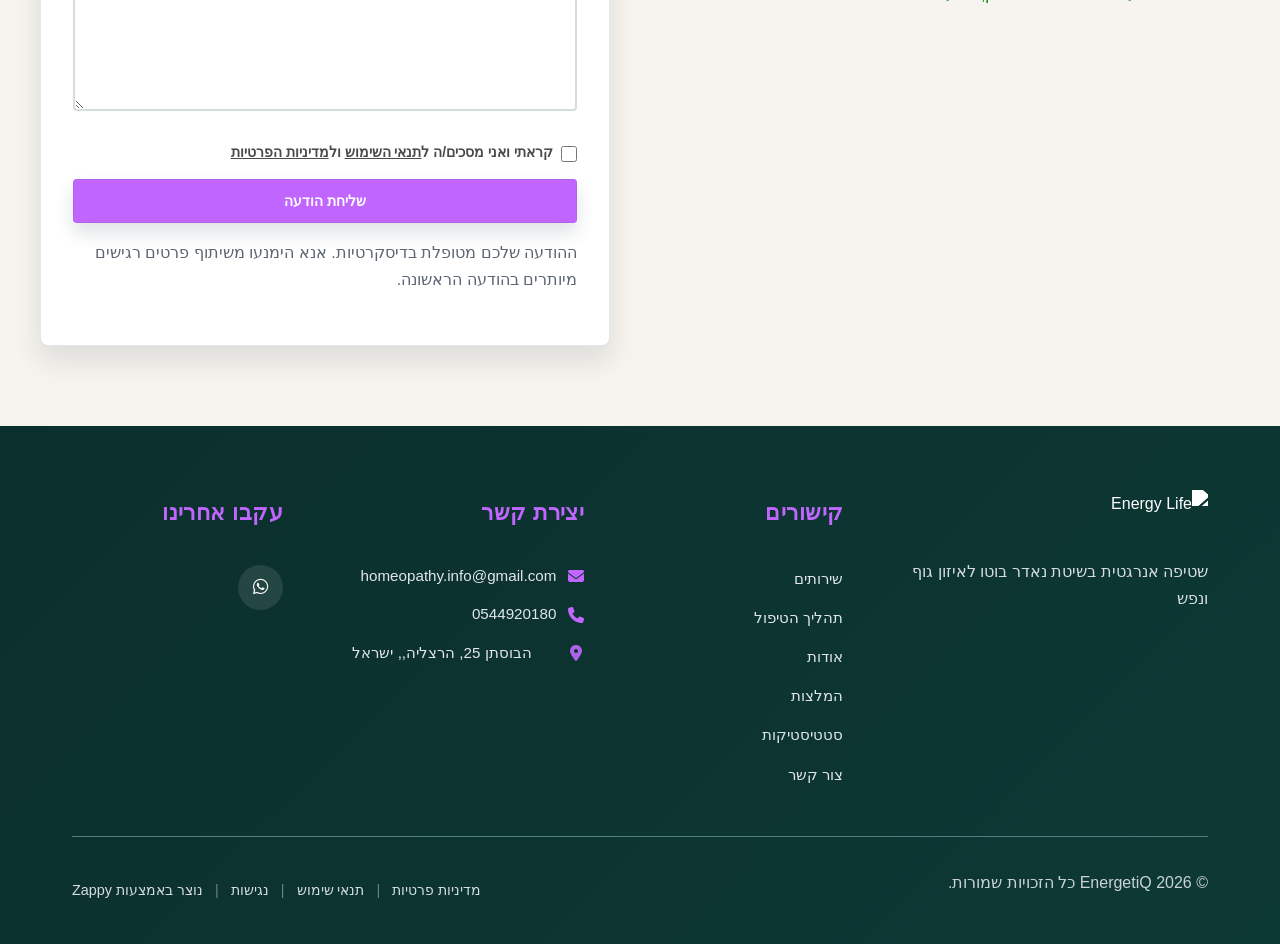
==== commit ce89bfb6: "Incremental sync: 1 page(s) — update_text" ====
--- a/index.html
+++ b/index.html
@@ -1231,11 +1231,17 @@
 
     <!-- Trust Micro-Row -->
     <div class="index-hero-section__trust-row">
-      <span class="index-hero-section__trust-item">גוף נפש</span>
+      <span class="index-hero-section__trust-item" style="">גוף נפש</span>
       <span class="index-hero-section__trust-dot" aria-hidden="true">•</span>
-      <span class="index-hero-section__trust-item">איזון והרמוניה</span>
+      <span class="index-hero-section__trust-item" style="">
+
+
+
+איזון ורוגע
+
+</span>
       <span class="index-hero-section__trust-dot" aria-hidden="true">•</span>
-      <span class="index-hero-section__trust-item">שחרור חסימות</span>
+      <span class="index-hero-section__trust-item" style="">&nbsp; גוף, נפש ורגש&nbsp;&nbsp;</span>
     </div>
   </div>
 </section>
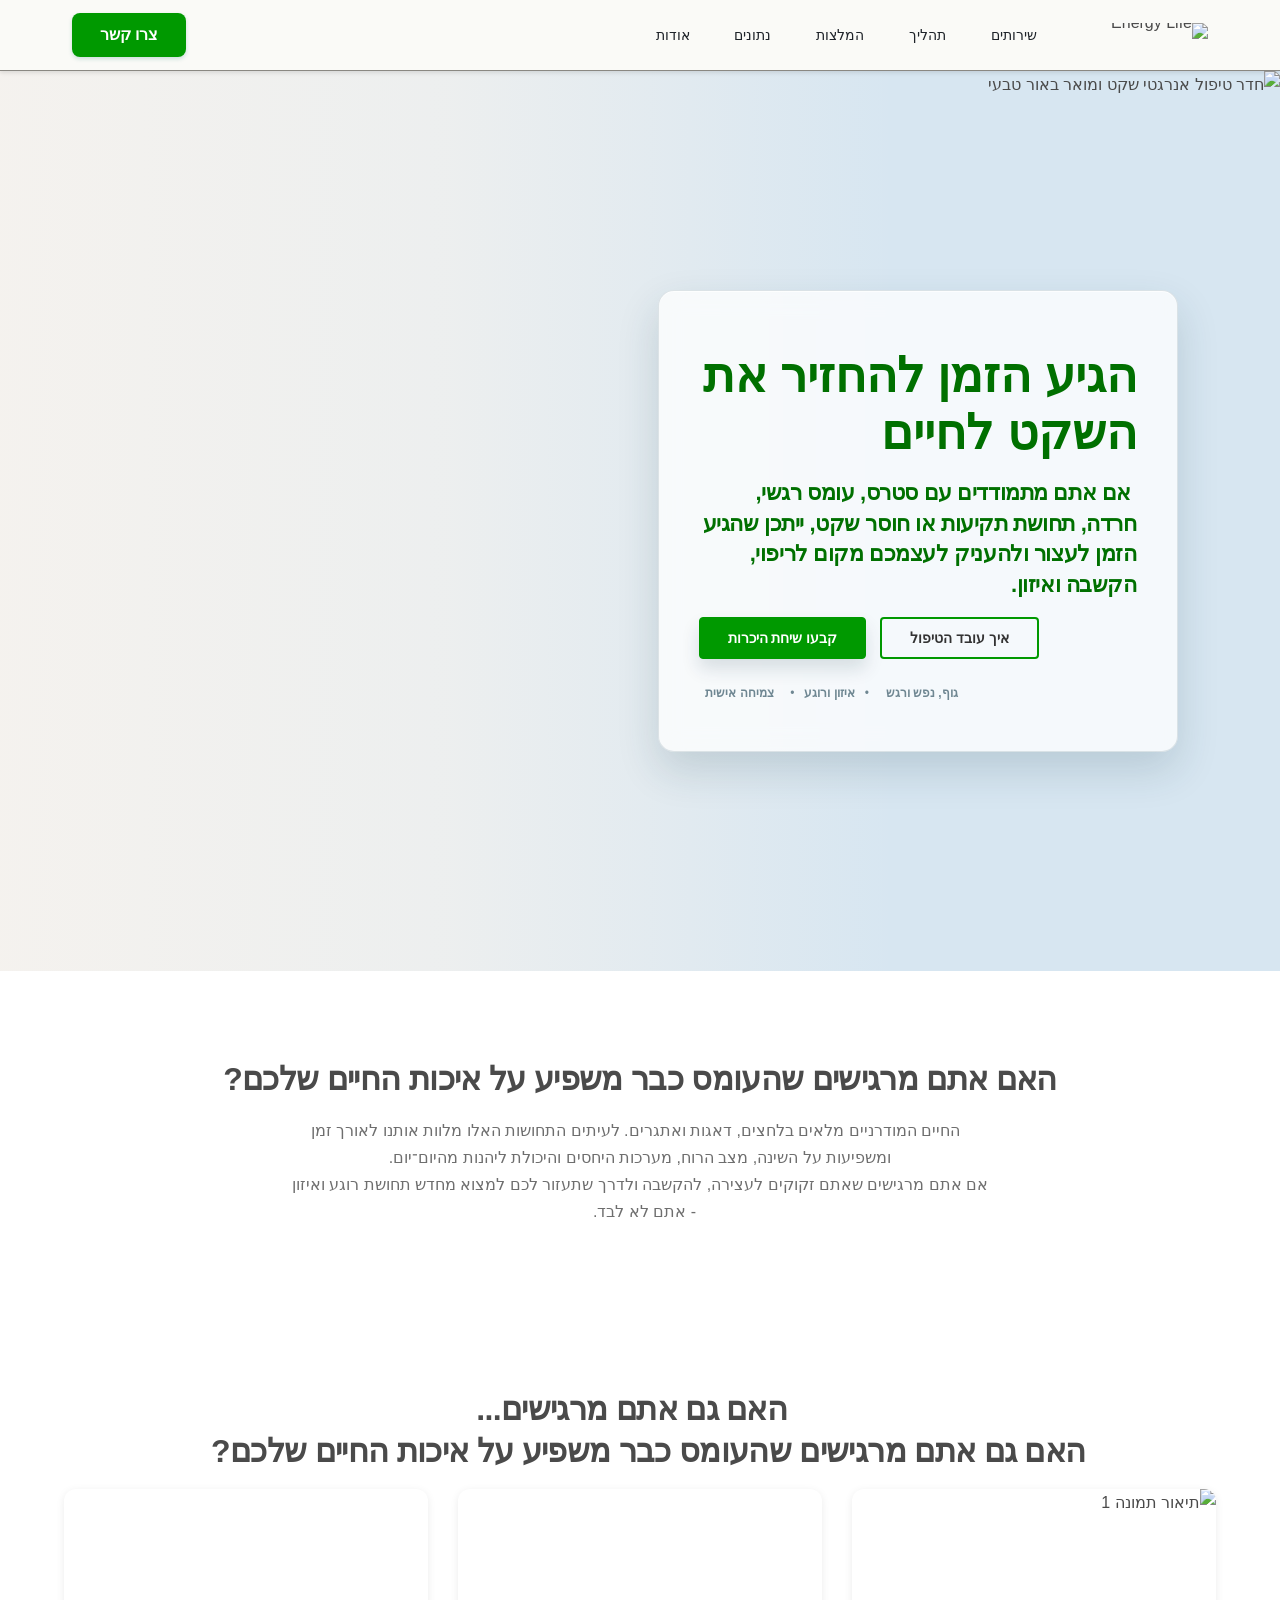
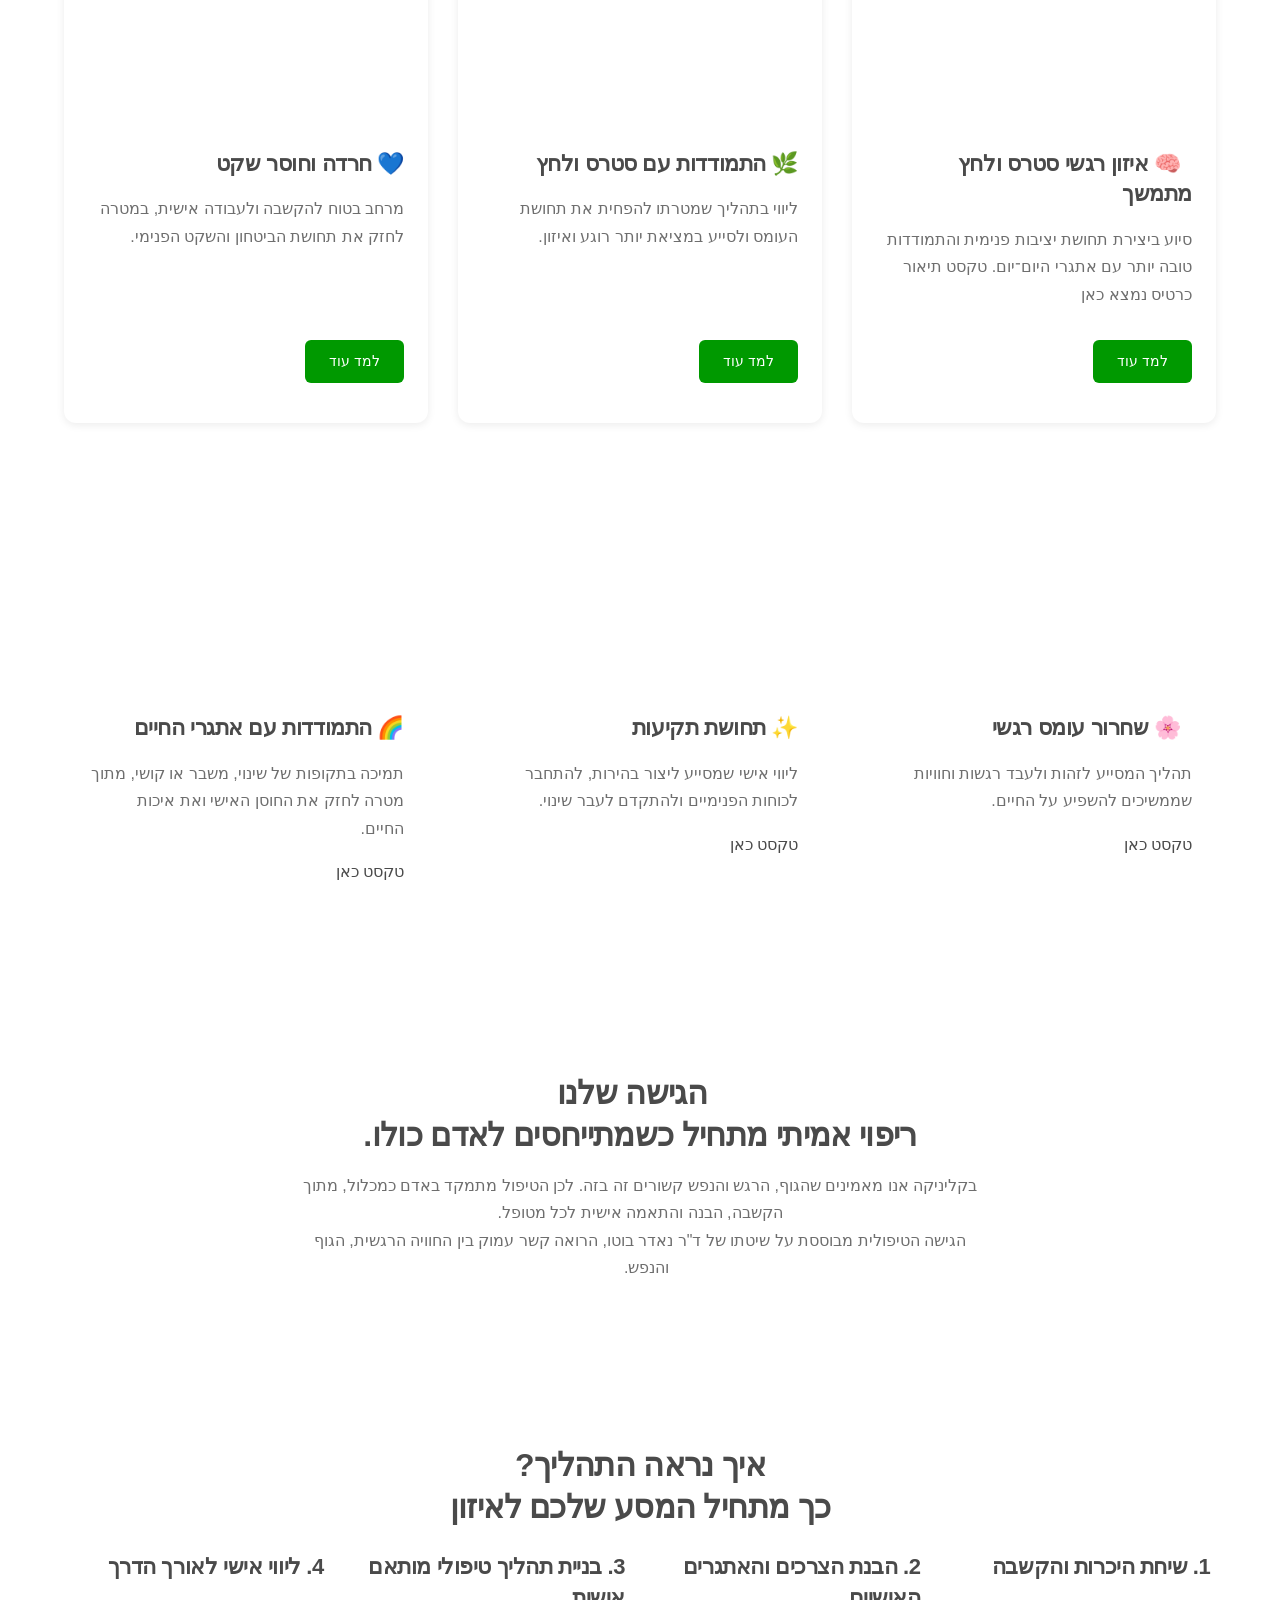
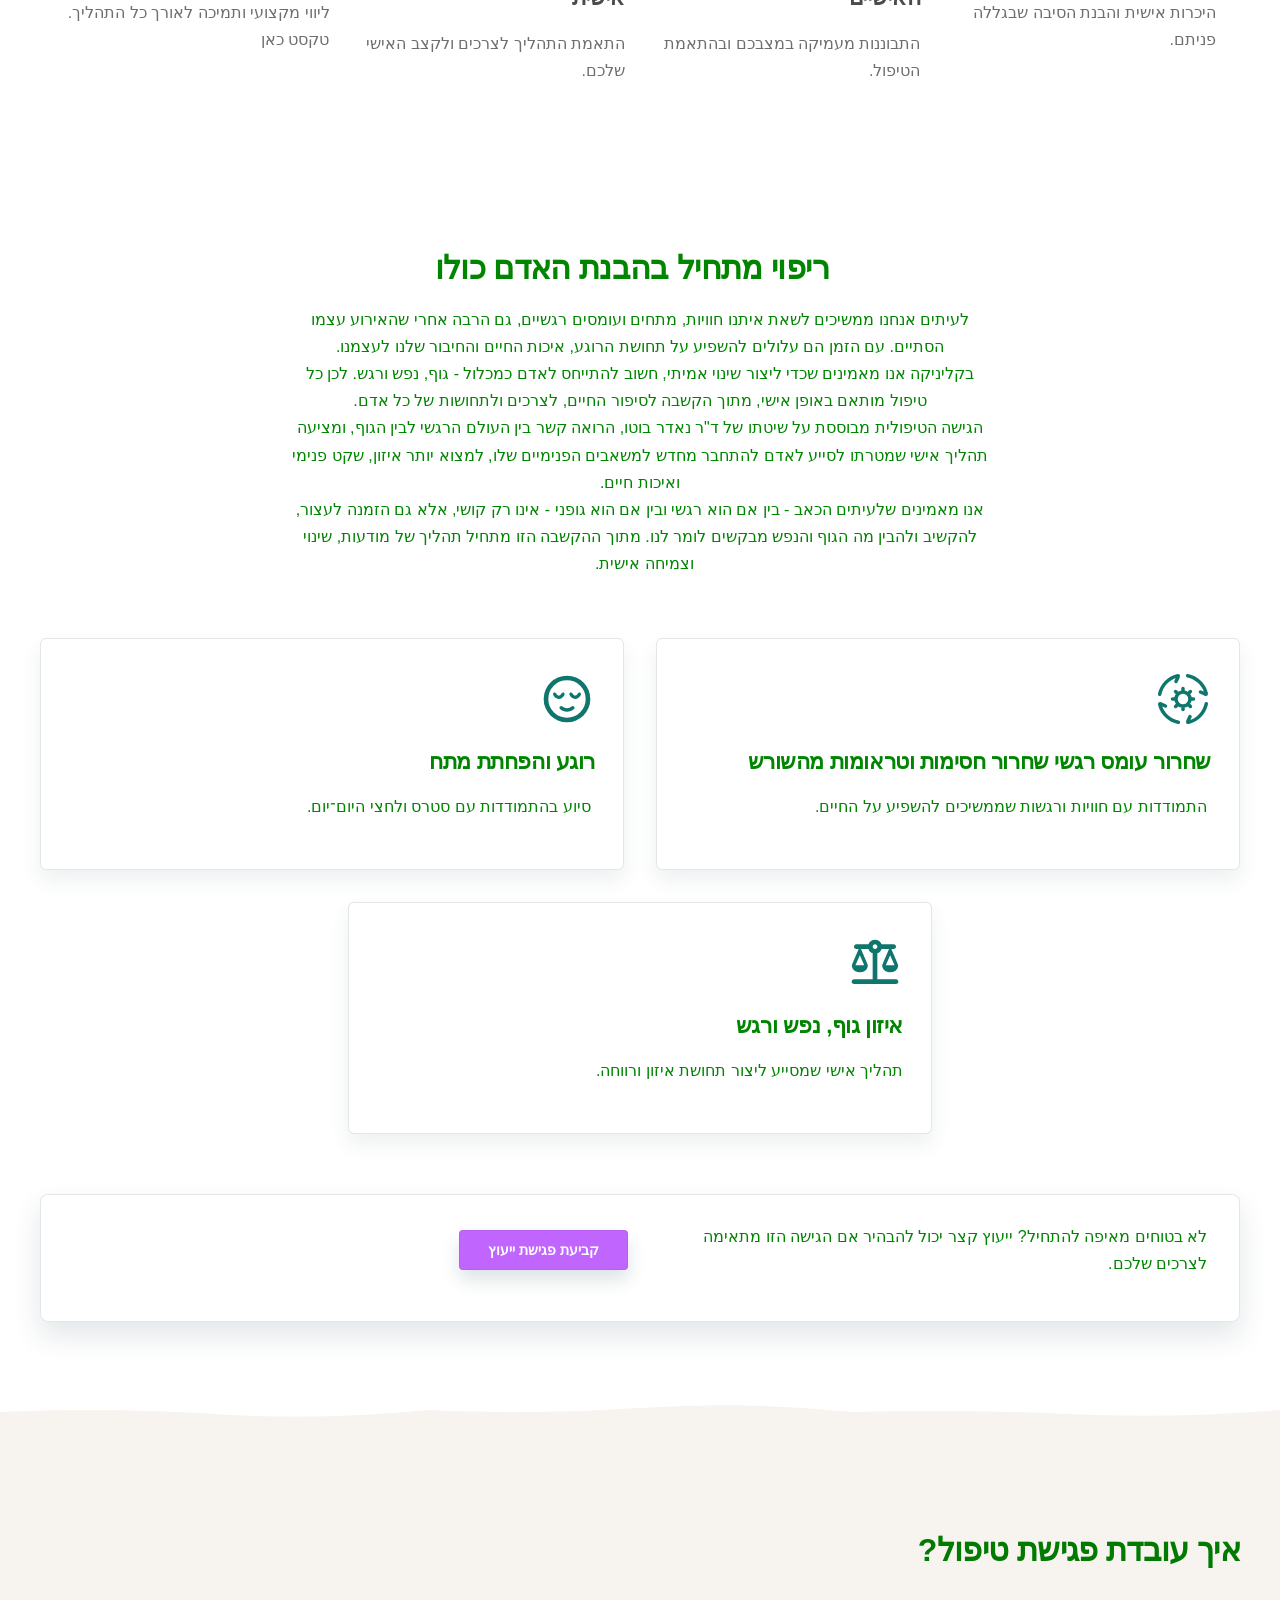
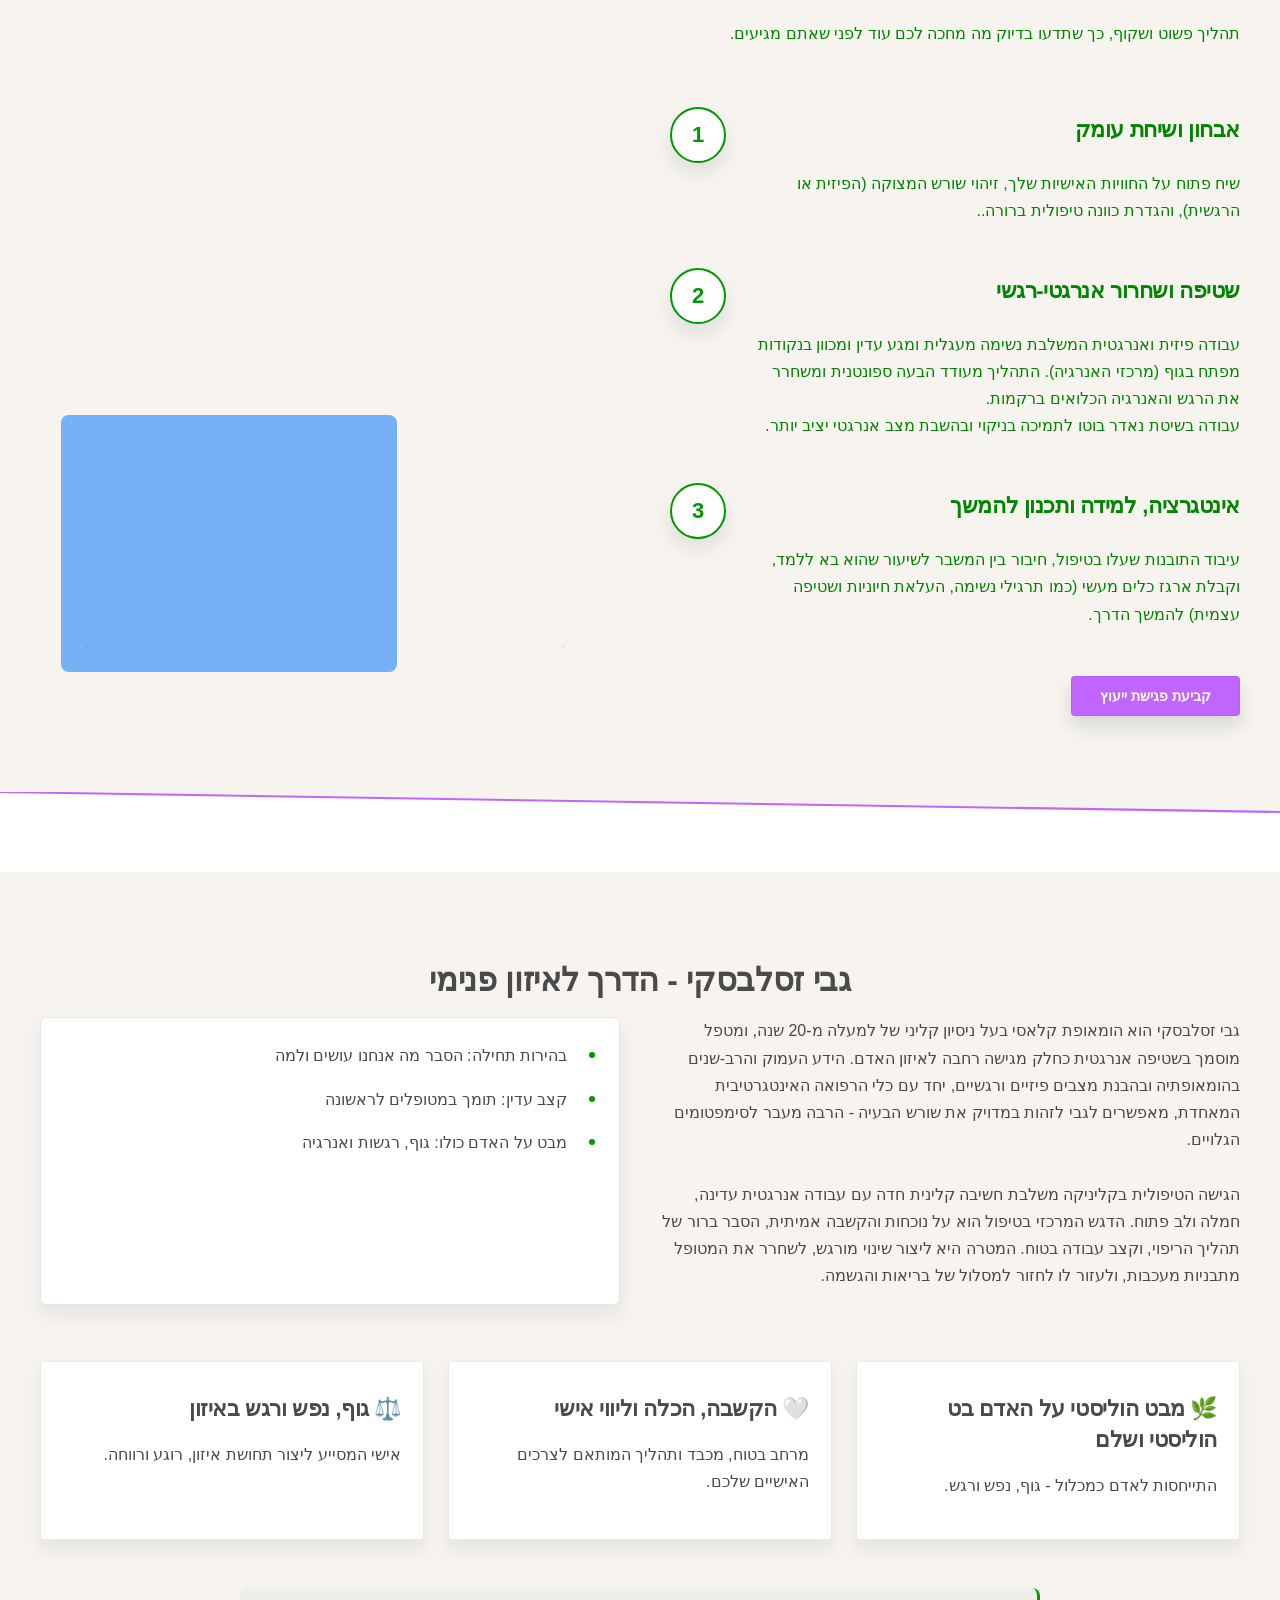
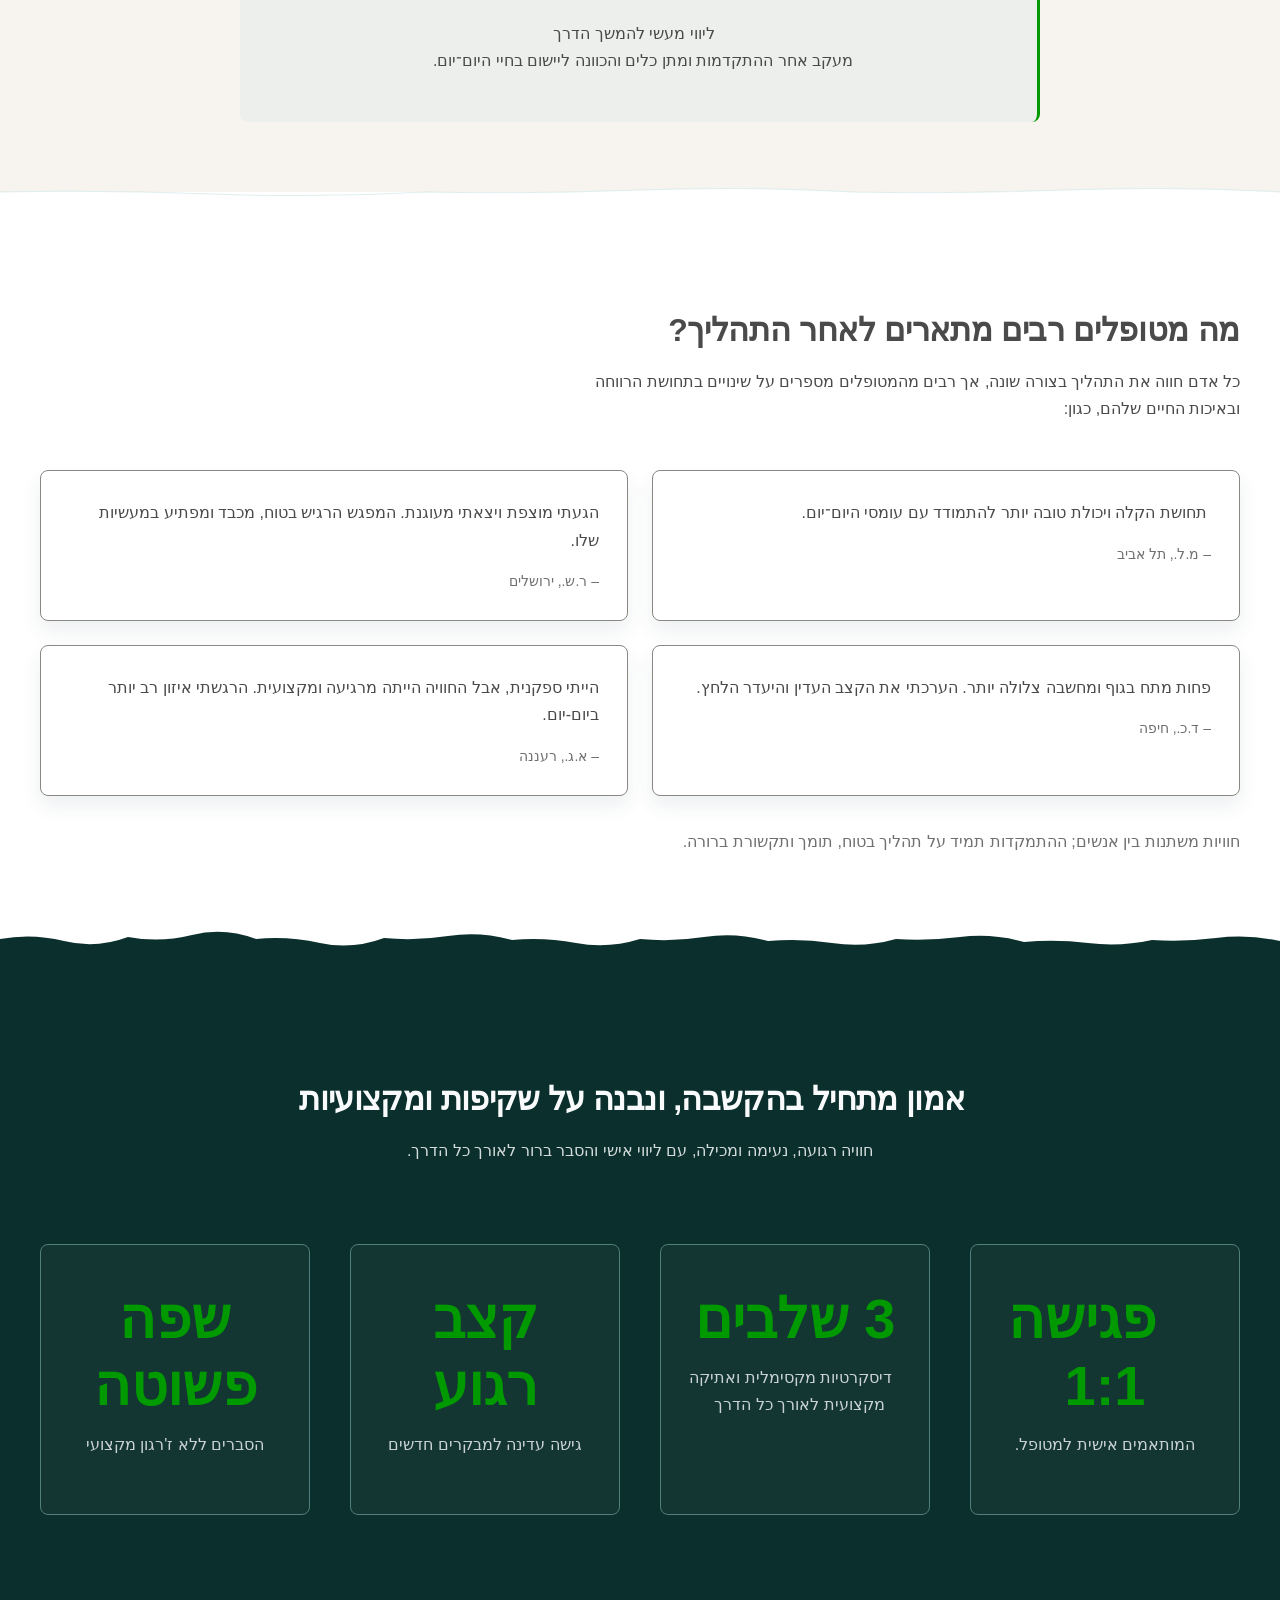
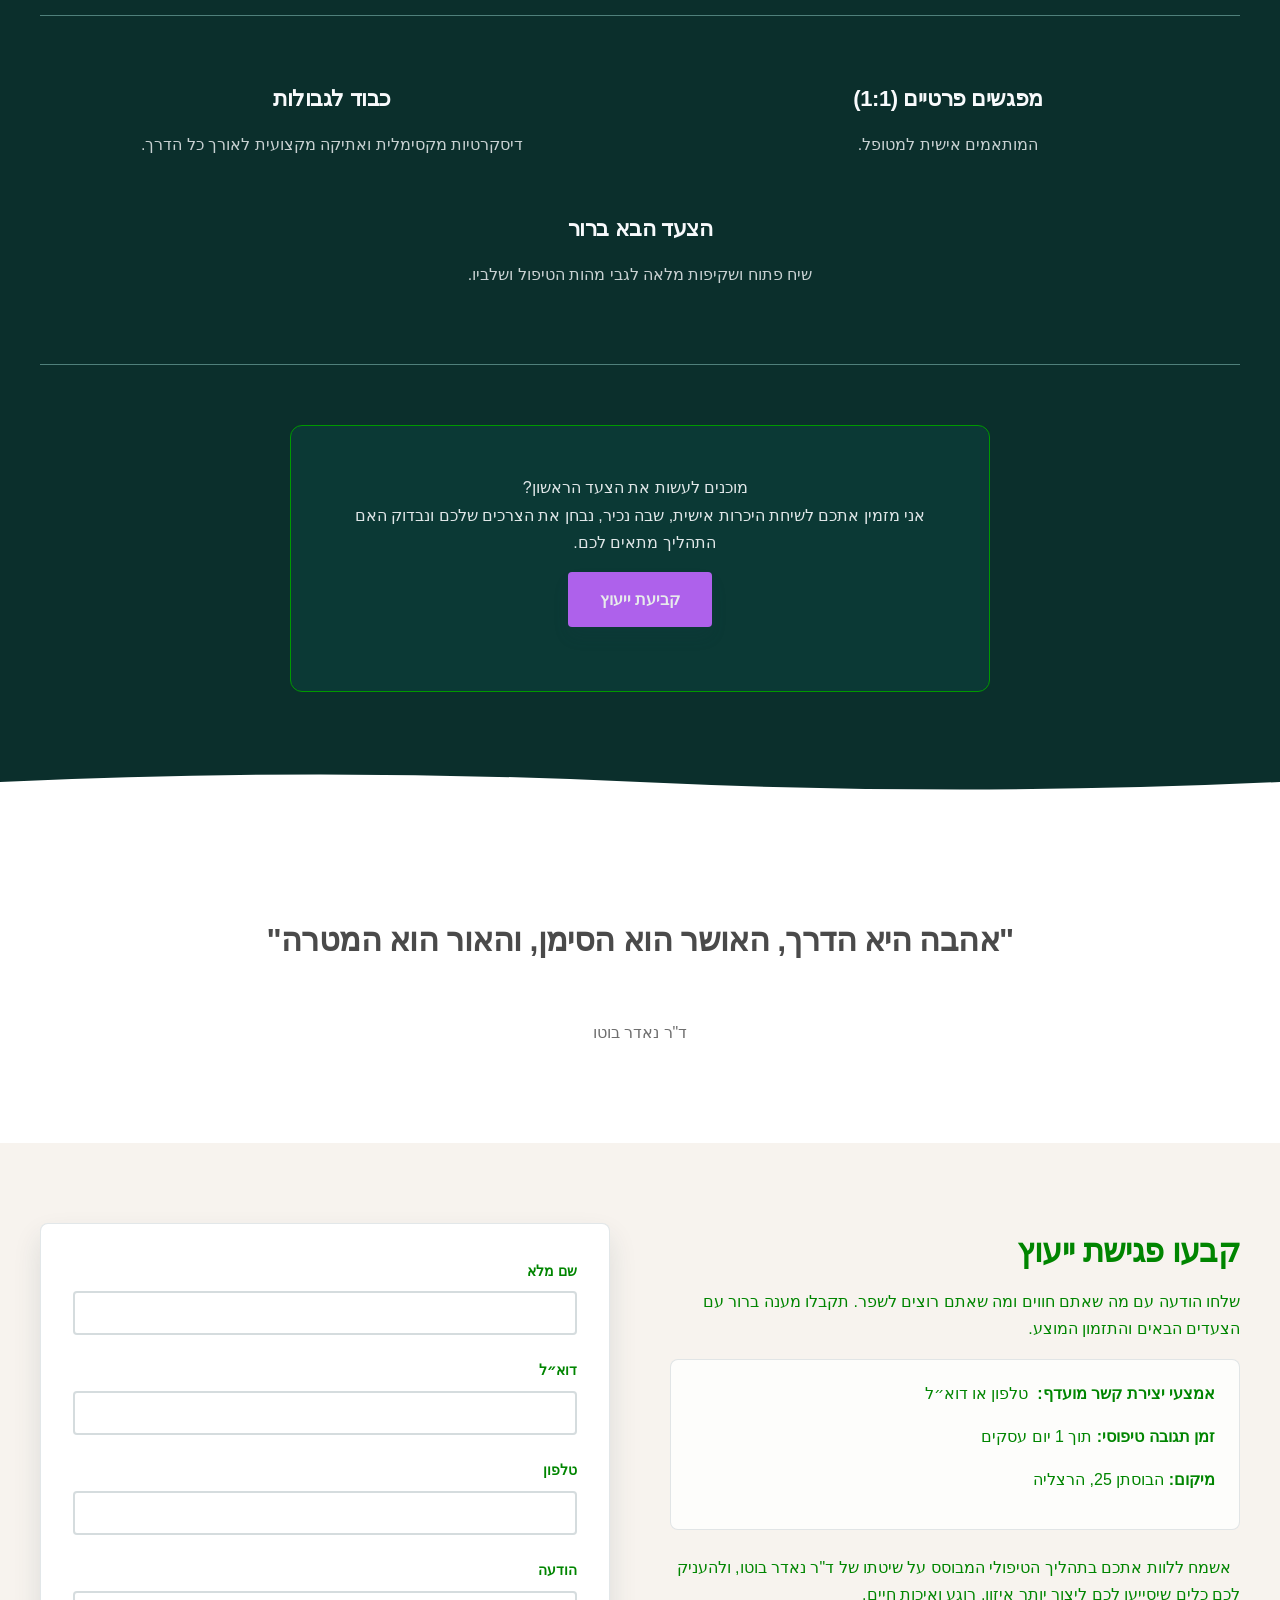
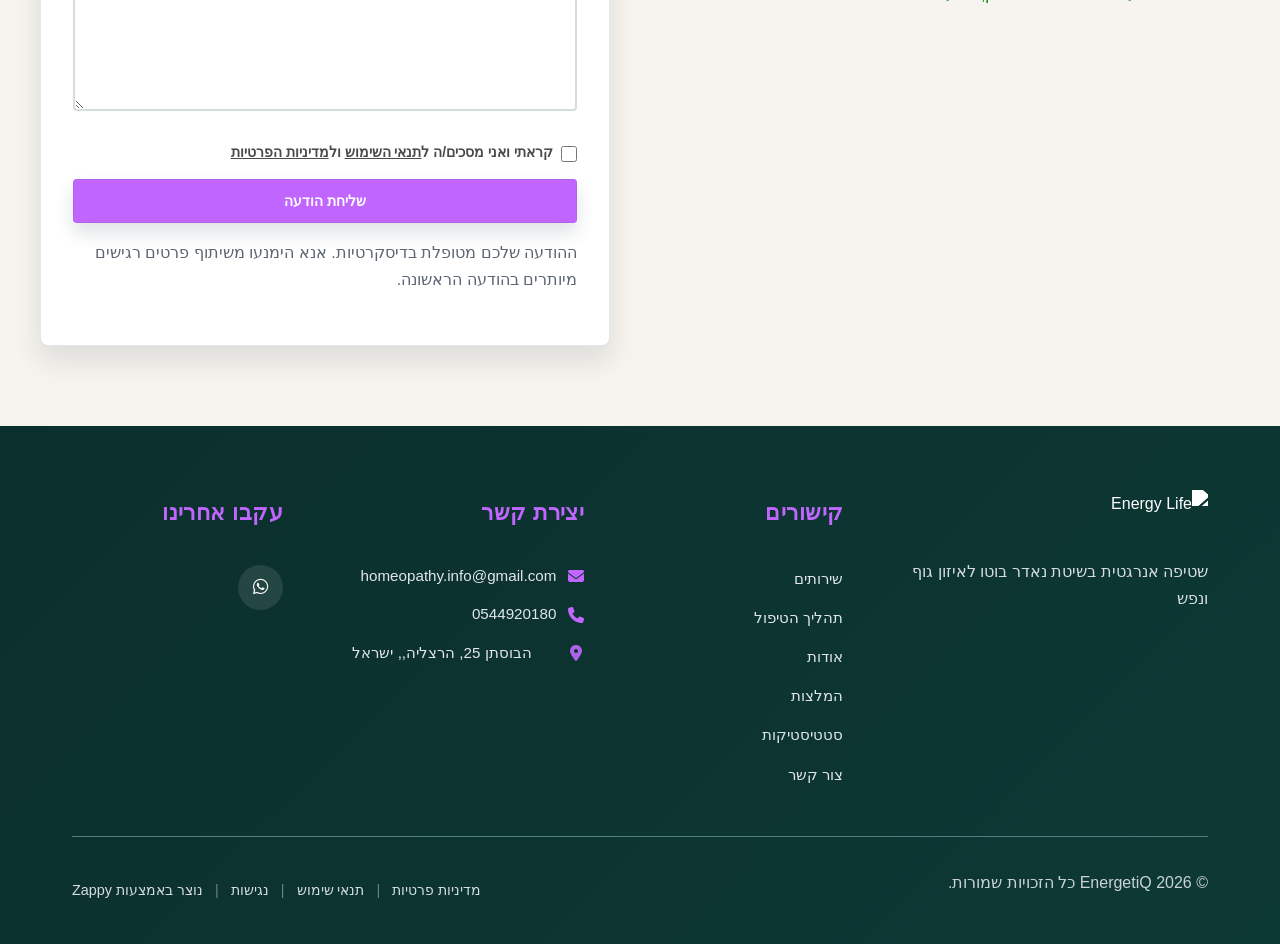
==== commit c7cf7573: "Publish: Full site sync" ====
--- a/index.html
+++ b/index.html
@@ -753,10 +753,10 @@
 
   <nav class="navbar" dir="rtl">
   <button class="mobile-toggle" id="mobileToggle" aria-label="תפריט">
-    <svg class="hamburger-icon" width="24" height="24" viewBox="0 0 24 24" fill="none">
+    <svg style="display:block !important" class="hamburger-icon" width="24" height="24" viewBox="0 0 24 24" fill="none">
       <path d="M3 12h18M3 6h18M3 18h18" stroke="currentColor" stroke-width="2" stroke-linecap="round"></path>
     </svg>
-    <svg class="close-icon" width="24" height="24" viewBox="0 0 24 24" fill="none" style="display: none;">
+    <svg class="close-icon" width="24" height="24" viewBox="0 0 24 24" fill="none" style="display:none !important">
       <path d="M18 6L6 18M6 6l12 12" stroke="currentColor" stroke-width="2" stroke-linecap="round"></path>
     </svg>
   </button>
@@ -1211,15 +1211,15 @@
   <main>
     <section id="hero" class="index-hero-section" data-layout-spec="בית-hero" data-hero-type="fullscreen-card">
   <!-- Background Image -->
-  <div data-zappy-zoom-wrapper="true" data-element-id="img-1773259811891-f2cwj5g9e" data-element-type="image" data-zappy-zoom-wrapper-width-mode="full" style="position: absolute !important; top: 0px !important; left: 0px !important; width: 100% !important; height: 100% !important; max-width: none !important; margin-left: 0px !important; margin-right: 0px !important; z-index: 1 !important; overflow: hidden !important;" data-zappy-zoom-clip="true" data-zappy-wrapper-margins-applied="true" data-zappy-zoom-wrapper-align="center" data-zappy-zoom-wrapper-width="1103px" data-zappy-zoom-wrapper-height="608px"><img loading="eager" fetchpriority="high" data-hero-bg="true" class="index-hero-section__bg-image" data-placeholder="index-hero-bg" data-context="Bright, serene healing space with soft natural sunlight streaming through sheer curtains, featuring a minimalist treatment room with warm wooden elements, comfortable cushions in earth tones, and a subtle out-of-focus nature detail (soft green plant leaves) in the corner. The atmosphere conveys calm, safety, and professional complementary medicine practice. Soft focus, gentle lighting, inviting and peaceful mood. No people visible, just the welcoming space itself." width="1920" height="1080" src="/assets/site-index-hero-bg-1784841436160-vl79r1.webp?v=1784841438660" alt="חדר טיפול אנרגטי שקט ומואר באור טבעי" data-element-type="image" data-element-id="img-1773259811891-f2cwj5g9e" style="object-position: 50% 50% !important; object-fit: cover !important; width: 100% !important; height: 100.274% !important; margin: 0px !important; position: absolute !important; left: 0% !important; top: -0.137064% !important; max-width: none !important; max-height: none !important; display: block !important;" data-zappy-zoom="1" data-hero-background="true" data-zappy-original-width="1103.2000732421875" data-zappy-original-height="608" data-zappy-object-position="50% 50%" decoding="async"></div>
+  <div data-zappy-zoom-wrapper="true" data-element-id="img-1773259811891-f2cwj5g9e" data-element-type="image" data-zappy-zoom-wrapper-width-mode="full" style="position: absolute; top: 0px !important; left: 0px !important; width: 100%; height: 100%; max-width: none; margin-left: 0px !important; margin-right: 0px !important; z-index: 1 !important; overflow: hidden; inset: 0; max-height: none" data-zappy-zoom-clip="true" data-zappy-wrapper-margins-applied="true" data-zappy-zoom-wrapper-align="center" data-zappy-zoom-wrapper-width="1103px" data-zappy-zoom-wrapper-height="608px"><img loading="eager" fetchpriority="high" data-hero-bg="true" class="index-hero-section__bg-image" data-placeholder="index-hero-bg" data-context="Bright, serene healing space with soft natural sunlight streaming through sheer curtains, featuring a minimalist treatment room with warm wooden elements, comfortable cushions in earth tones, and a subtle out-of-focus nature detail (soft green plant leaves) in the corner. The atmosphere conveys calm, safety, and professional complementary medicine practice. Soft focus, gentle lighting, inviting and peaceful mood. No people visible, just the welcoming space itself." width="1920" height="1080" src="/assets/site-index-hero-bg-1784841436160-vl79r1.webp?v=1784841438660" alt="חדר טיפול אנרגטי שקט ומואר באור טבעי" data-element-type="image" data-element-id="img-1773259811891-f2cwj5g9e" style="object-position: 50% 50%; object-fit: cover; width: 100%; height: 100%; margin: 0; position: absolute; max-width: none; max-height: none; display: block !important; inset: 0" data-zappy-zoom="1" data-hero-background="true" data-zappy-original-width="1103.2000732421875" data-zappy-original-height="608" data-zappy-object-position="50% 50%" decoding="async"></div>
 
   <!-- Gradient Scrim Overlay for Text Legibility -->
   <div class="index-hero-section__scrim" aria-hidden="true"></div>
 
   <!-- Text Overlay Card -->
   <div class="index-hero-section__overlay-card">
-    <h1 class="index-hero-section__headline" style="">הגיע הזמן להחזיר את השקט לחיים</h1>
-    <h3 class="index-hero-section__subtitle" style="">&nbsp;אם אתם מתמודדים עם סטרס, עומס רגשי, חרדה, תחושת תקיעות או חוסר שקט, ייתכן שהגיע הזמן לעצור ולהעניק לעצמכם מקום לריפוי, הקשבה ואיזון.&nbsp;&nbsp;</h3>
+    <h1 class="index-hero-section__headline">הגיע הזמן להחזיר את השקט לחיים</h1>
+    <h3 class="index-hero-section__subtitle">&nbsp;אם אתם מתמודדים עם סטרס, עומס רגשי, חרדה, תחושת תקיעות או חוסר שקט, ייתכן שהגיע הזמן לעצור ולהעניק לעצמכם מקום לריפוי, הקשבה ואיזון.&nbsp;&nbsp;</h3>
     
     <!-- CTA Buttons -->
     <div class="index-hero-section__cta-row">
@@ -1231,9 +1231,9 @@
 
     <!-- Trust Micro-Row -->
     <div class="index-hero-section__trust-row">
-      <span class="index-hero-section__trust-item" style="">גוף נפש</span>
+      <span class="index-hero-section__trust-item">&nbsp; צמיחה אישית&nbsp;&nbsp;</span>
       <span class="index-hero-section__trust-dot" aria-hidden="true">•</span>
-      <span class="index-hero-section__trust-item" style="">
+      <span class="index-hero-section__trust-item">
 
 
 
@@ -1241,7 +1241,7 @@
 
 </span>
       <span class="index-hero-section__trust-dot" aria-hidden="true">•</span>
-      <span class="index-hero-section__trust-item" style="">&nbsp; גוף, נפש ורגש&nbsp;&nbsp;</span>
+      <span class="index-hero-section__trust-item">&nbsp; גוף, נפש ורגש&nbsp;&nbsp;</span>
     </div>
   </div>
 </section>
@@ -1263,7 +1263,7 @@
 האם גם אתם מרגישים שהעומס כבר משפיע על איכות החיים שלכם?&nbsp;&nbsp;</h2>
   <div class="image-card-grid zappy-preserve-css-grid" style="display: grid; gap: 30px; --zappy-grid-cols: repeat(3, minmax(0, 1fr)); grid-template-columns: repeat(3, minmax(0, 1fr)); align-items: stretch !important;" id="zappy-auto-grid-1784840508143-pwfqdo" data-zappy-auto-grid="true" data-original-item-width="332" data-original-gap="30px" data-zappy-explicit-columns="true">
     <div style="background: white; border-radius: 12px; overflow: hidden !important; box-shadow: rgba(0, 0, 0, 0.08) 0px 2px 8px; display: flex; flex-direction: column;" data-grid-item-index="0">
-      <div data-zappy-zoom-wrapper="true" data-element-id="img-1784840508138-ludikm9wd" data-element-type="image" data-zappy-zoom-wrapper-width="364px" data-zappy-zoom-wrapper-height="228px" data-zappy-zoom-wrapper-width-mode="px" data-zappy-zoom-wrapper-align="center" style="position: relative !important; overflow: hidden !important; width: 364px !important; max-width: 100% !important; margin-left: auto !important; margin-right: auto !important; height: 228px !important; display: block !important;" data-zappy-zoom-clip="true" data-zappy-wrapper-margins-applied="true"><img data-placeholder="layout-image-1784840508132-8j5y14ccs" data-context="תיאור תמונה 1" data-zappy-editable-image="true" src="/assets/image-layout-image-1784840508132-8j5y14ccs-1784844914519-i2cqbh.webp?v=1784844916865" alt="תיאור תמונה 1" style="border-radius: 8px; width: 100% !important; height: 100% !important; display: block !important; object-fit: cover !important; object-position: 50% 50% !important; max-width: none !important; margin: 0px !important; left: 0% !important; top: 0% !important; max-height: none !important;" class="layout-placeholder-image" data-element-type="image" data-element-id="img-1784840508138-ludikm9wd" data-zappy-original-width="364" data-zappy-original-height="227.5" data-zappy-object-position="50% 50%" data-zappy-zoom="1" loading="lazy" decoding="async" fetchpriority="low"></div>
+      <div data-zappy-zoom-wrapper="true" data-element-id="img-1784840508138-ludikm9wd" data-element-type="image" data-zappy-zoom-wrapper-width="364px" data-zappy-zoom-wrapper-height="228px" data-zappy-zoom-wrapper-width-mode="px" data-zappy-zoom-wrapper-align="center" style="position: relative !important; overflow: hidden !important; width: 364px !important; max-width: 100% !important; margin-left: auto !important; margin-right: auto !important; height: 228px !important; display: block !important;" data-zappy-zoom-clip="true" data-zappy-wrapper-margins-applied="true"><img data-placeholder="layout-image-1784840508132-8j5y14ccs" data-context="תיאור תמונה 1" src="/assets/image-layout-image-1784840508132-8j5y14ccs-1784844914519-i2cqbh.webp?v=1784844916865" alt="תיאור תמונה 1" style="border-radius: 8px; width: 100% !important; height: 100% !important; display: block !important; object-fit: cover !important; object-position: 50% 50% !important; max-width: none !important; margin: 0px !important; left: 0% !important; top: 0% !important; max-height: none !important;" class="layout-placeholder-image" data-element-type="image" data-element-id="img-1784840508138-ludikm9wd" data-zappy-original-width="364" data-zappy-original-height="227.5" data-zappy-object-position="50% 50%" data-zappy-zoom="1" loading="lazy" decoding="async" fetchpriority="low"></div>
       <div style="padding: 24px; flex: 1; display: flex; flex-direction: column;">
         <h3 style="font-size: 20px; font-weight: 600; color: rgb(74, 74, 74); margin-bottom: 10px; font-family: Heebo, Assistant, Inter, system-ui, sans-serif;">&nbsp; 
 
@@ -1279,7 +1279,7 @@
       </p></div>
     </div>
     <div style="background: white; border-radius: 12px; overflow: hidden !important; box-shadow: rgba(0, 0, 0, 0.08) 0px 2px 8px; display: flex; flex-direction: column;" data-grid-item-index="1">
-      <div data-zappy-zoom-wrapper="true" data-element-id="img-1784840508139-272wte7kt" data-element-type="image" data-zappy-zoom-wrapper-width="364px" data-zappy-zoom-wrapper-height="228px" data-zappy-zoom-wrapper-width-mode="px" data-zappy-zoom-wrapper-align="center" style="position: relative !important; overflow: hidden !important; width: 364px !important; max-width: 100% !important; margin-left: auto !important; margin-right: auto !important; height: 228px !important; display: block !important;" data-zappy-zoom-clip="true" data-zappy-wrapper-margins-applied="true"><img data-placeholder="layout-image-1784840508132-o3muz1fsy" data-context="תיאור תמונה 2" data-zappy-editable-image="true" src="/assets/image-layout-image-1784840508132-o3muz1fsy-1784844960498-v5idxy.webp?v=1784844962984" alt="תיאור תמונה 2" style="border-radius: 8px; width: 100% !important; height: 100% !important; display: block !important; object-fit: cover !important; object-position: 50% 50% !important; max-width: none !important; margin: 0px !important; left: 0% !important; top: 0% !important; max-height: none !important;" class="layout-placeholder-image" data-element-type="image" data-element-id="img-1784840508139-272wte7kt" data-zappy-original-width="364" data-zappy-original-height="227.5" data-zappy-object-position="50% 50%" data-zappy-zoom="1" loading="lazy" decoding="async" fetchpriority="low"></div>
+      <div data-zappy-zoom-wrapper="true" data-element-id="img-1784840508139-272wte7kt" data-element-type="image" data-zappy-zoom-wrapper-width="364px" data-zappy-zoom-wrapper-height="228px" data-zappy-zoom-wrapper-width-mode="px" data-zappy-zoom-wrapper-align="center" style="position: relative !important; overflow: hidden !important; width: 364px !important; max-width: 100% !important; margin-left: auto !important; margin-right: auto !important; height: 228px !important; display: block !important;" data-zappy-zoom-clip="true" data-zappy-wrapper-margins-applied="true"><img data-placeholder="layout-image-1784840508132-o3muz1fsy" data-context="תיאור תמונה 2" src="/assets/image-layout-image-1784840508132-o3muz1fsy-1784844960498-v5idxy.webp?v=1784844962984" alt="תיאור תמונה 2" style="border-radius: 8px; width: 100% !important; height: 100% !important; display: block !important; object-fit: cover !important; object-position: 50% 50% !important; max-width: none !important; margin: 0px !important; left: 0% !important; top: 0% !important; max-height: none !important;" class="layout-placeholder-image" data-element-type="image" data-element-id="img-1784840508139-272wte7kt" data-zappy-original-width="364" data-zappy-original-height="227.5" data-zappy-object-position="50% 50%" data-zappy-zoom="1" loading="lazy" decoding="async" fetchpriority="low"></div>
       <div style="padding: 24px; flex: 1; display: flex; flex-direction: column;">
         <h3 style="font-size: 20px; font-weight: 600; color: rgb(74, 74, 74); margin-bottom: 10px; font-family: Heebo, Assistant, Inter, system-ui, sans-serif;">
 
@@ -1291,11 +1291,11 @@
 
 </h3>
         <p style="font-size: 15px; line-height: 1.6; color: rgb(74, 74, 74); opacity: 0.8; font-family: Heebo, Assistant, Inter, system-ui, sans-serif; flex: 1 1 0%;">ליווי בתהליך שמטרתו להפחית את תחושת העומס ולסייע במציאת יותר רוגע ואיזון.&nbsp;&nbsp;</p>
-        <p style=""><a href="#" style="display: inline-block; margin-top: 16px; padding: 10px 24px; background: #009900; color: white; border-radius: 6px; text-decoration: none; font-size: 14px; font-weight: 500; font-family: Heebo, Assistant, Inter, system-ui, sans-serif; text-align: center;">למד עוד</a>
+        <p><a href="#" style="display: inline-block; margin-top: 16px; padding: 10px 24px; background: #009900; color: white; border-radius: 6px; text-decoration: none; font-size: 14px; font-weight: 500; font-family: Heebo, Assistant, Inter, system-ui, sans-serif; text-align: center;">למד עוד</a>
       </p></div>
     </div>
     <div style="background: white; border-radius: 12px; overflow: hidden !important; box-shadow: rgba(0, 0, 0, 0.08) 0px 2px 8px; display: flex; flex-direction: column;" data-grid-item-index="2">
-      <div data-zappy-zoom-wrapper="true" data-element-id="img-1784840508139-x9p639dw7" data-element-type="image" data-zappy-zoom-wrapper-width="364px" data-zappy-zoom-wrapper-height="228px" data-zappy-zoom-wrapper-width-mode="px" data-zappy-zoom-wrapper-align="center" style="position: relative !important; overflow: hidden !important; width: 364px !important; max-width: 100% !important; margin-left: auto !important; margin-right: auto !important; height: 228px !important; display: block !important;" data-zappy-zoom-clip="true" data-zappy-wrapper-margins-applied="true"><img data-placeholder="layout-image-1784840508132-gka3nkamm" data-context="תיאור תמונה 3" data-zappy-editable-image="true" src="/assets/image-layout-image-1784840508132-gka3nkamm-1784845006762-hddgen.webp?v=1784845008713" alt="תיאור תמונה 3" style="border-radius: 8px; width: 100% !important; height: 100% !important; display: block !important; object-fit: cover !important; object-position: 50% 50% !important; max-width: none !important; margin: 0px !important; left: 0% !important; top: 0% !important; max-height: none !important;" class="layout-placeholder-image" data-element-type="image" data-element-id="img-1784840508139-x9p639dw7" data-zappy-original-width="364" data-zappy-original-height="227.5" data-zappy-object-position="50% 50%" data-zappy-zoom="1" loading="lazy" decoding="async" fetchpriority="low"></div>
+      <div data-zappy-zoom-wrapper="true" data-element-id="img-1784840508139-x9p639dw7" data-element-type="image" data-zappy-zoom-wrapper-width="364px" data-zappy-zoom-wrapper-height="228px" data-zappy-zoom-wrapper-width-mode="px" data-zappy-zoom-wrapper-align="center" style="position: relative !important; overflow: hidden !important; width: 364px !important; max-width: 100% !important; margin-left: auto !important; margin-right: auto !important; height: 228px !important; display: block !important;" data-zappy-zoom-clip="true" data-zappy-wrapper-margins-applied="true"><img data-placeholder="layout-image-1784840508132-gka3nkamm" data-context="תיאור תמונה 3" src="/assets/image-layout-image-1784840508132-gka3nkamm-1784845006762-hddgen.webp?v=1784845008713" alt="תיאור תמונה 3" style="border-radius: 8px; width: 100% !important; height: 100% !important; display: block !important; object-fit: cover !important; object-position: 50% 50% !important; max-width: none !important; margin: 0px !important; left: 0% !important; top: 0% !important; max-height: none !important;" class="layout-placeholder-image" data-element-type="image" data-element-id="img-1784840508139-x9p639dw7" data-zappy-original-width="364" data-zappy-original-height="227.5" data-zappy-object-position="50% 50%" data-zappy-zoom="1" loading="lazy" decoding="async" fetchpriority="low"></div>
       <div style="padding: 24px; flex: 1; display: flex; flex-direction: column;">
         <h3 style="font-size: 20px; font-weight: 600; color: rgb(74, 74, 74); margin-bottom: 10px; font-family: Heebo, Assistant, Inter, system-ui, sans-serif;">
 
@@ -1310,31 +1310,31 @@
         <p><a href="#" style="display: inline-block; margin-top: 16px; padding: 10px 24px; background: #009900; color: white; border-radius: 6px; text-decoration: none; font-size: 14px; font-weight: 500; font-family: Heebo, Assistant, Inter, system-ui, sans-serif; text-align: center;">למד עוד</a>
       </p></div>
     </div><div style="background-color: rgb(255, 255, 255) !important; grid-area: auto !important;" data-grid-item-index="3">
-      <div data-zappy-zoom-wrapper="true" data-element-id="img-1784840508139-x9p639dw7-add-1784842379846-p5yt83-add-1784842551274-mefmxa" data-element-type="image" data-zappy-zoom-wrapper-width="364px" data-zappy-zoom-wrapper-height="228px" data-zappy-zoom-wrapper-width-mode="px" data-zappy-zoom-wrapper-align="center" style="position: relative !important; overflow: hidden !important; width: 364px !important; max-width: 100% !important; margin-left: auto !important; margin-right: auto !important; height: 228px !important; display: block !important;" data-zappy-zoom-clip="true" data-zappy-wrapper-margins-applied="true"><img data-placeholder="image-placeholder" data-context="תיאור תמונה 3" data-zappy-editable-image="true" src="/assets/image-image-placeholder-1784844825264-nlbdix.webp?v=1784844827706" alt="Image placeholder" style="border-radius: 8px; cursor: pointer; width: 100% !important; height: 100% !important; display: block !important; object-fit: cover !important; object-position: 50% 50% !important; max-width: none !important; margin: 0px !important; left: 0% !important; top: 0% !important; max-height: none !important;" class="layout-placeholder-image" data-element-type="image" data-element-id="new-grid-img-1784842551274-0-452kke9ow" data-zappy-original-width="364" data-zappy-original-height="227.5" data-zappy-object-position="50% 50%" data-zappy-zoom="1" id="new-grid-img-1784842551274-0-452kke9ow" data-ai-slot="grid-item-image" loading="lazy" decoding="async" fetchpriority="low"></div>
+      <div data-zappy-zoom-wrapper="true" data-element-id="img-1784840508139-x9p639dw7-add-1784842379846-p5yt83-add-1784842551274-mefmxa" data-element-type="image" data-zappy-zoom-wrapper-width="364px" data-zappy-zoom-wrapper-height="228px" data-zappy-zoom-wrapper-width-mode="px" data-zappy-zoom-wrapper-align="center" style="position: relative !important; overflow: hidden !important; width: 364px !important; max-width: 100% !important; margin-left: auto !important; margin-right: auto !important; height: 228px !important; display: block !important;" data-zappy-zoom-clip="true" data-zappy-wrapper-margins-applied="true"><img data-placeholder="image-placeholder" data-context="תיאור תמונה 3" src="/assets/image-image-placeholder-1784844825264-nlbdix.webp?v=1784844827706" alt="Image placeholder" style="border-radius: 8px; cursor: pointer; width: 100% !important; height: 100% !important; display: block !important; object-fit: cover !important; object-position: 50% 50% !important; max-width: none !important; margin: 0px !important; left: 0% !important; top: 0% !important; max-height: none !important;" class="layout-placeholder-image" data-element-type="image" data-element-id="new-grid-img-1784842551274-0-452kke9ow" data-zappy-original-width="364" data-zappy-original-height="227.5" data-zappy-object-position="50% 50%" data-zappy-zoom="1" id="new-grid-img-1784842551274-0-452kke9ow" data-ai-slot="grid-item-image" loading="lazy" decoding="async" fetchpriority="low"></div>
       <div style="padding: 24px; flex: 1; display: flex; flex-direction: column;">
-        <h3 style="font-size: 20px; font-weight: 600; color: rgb(74, 74, 74); margin-bottom: 10px; font-family: Heebo, Assistant, Inter, system-ui, sans-serif; cursor: text;">&nbsp; 🌸 שחרור עומס רגשי&nbsp;&nbsp;</h3>
-        <p style="font-size: 15px; line-height: 1.6; color: rgb(74, 74, 74); opacity: 0.8; font-family: Heebo, Assistant, Inter, system-ui, sans-serif; flex: 1 1 0%; cursor: text;">תהליך המסייע לזהות ולעבד רגשות וחוויות שממשיכים להשפיע על החיים.&nbsp;&nbsp;</p>
-        <p style="cursor: text;">טקסט כאן</p></div>
+        <h3 style="font-size: 20px; font-weight: 600; color: rgb(74, 74, 74); margin-bottom: 10px; font-family: Heebo, Assistant, Inter, system-ui, sans-serif; ">&nbsp; 🌸 שחרור עומס רגשי&nbsp;&nbsp;</h3>
+        <p style="font-size: 15px; line-height: 1.6; color: rgb(74, 74, 74); opacity: 0.8; font-family: Heebo, Assistant, Inter, system-ui, sans-serif; flex: 1 1 0%; ">תהליך המסייע לזהות ולעבד רגשות וחוויות שממשיכים להשפיע על החיים.&nbsp;&nbsp;</p>
+        <p>טקסט כאן</p></div>
     </div><div style="background-color: rgb(255, 255, 255) !important; grid-area: auto !important;" data-grid-item-index="4">
-      <div data-zappy-zoom-wrapper="true" data-element-id="img-1784840508139-x9p639dw7-add-1784842379846-p5yt83-add-1784842551274-mefmxa-add-1784842912791-36hmvm" data-element-type="image" data-zappy-zoom-wrapper-width="364px" data-zappy-zoom-wrapper-height="228px" data-zappy-zoom-wrapper-width-mode="px" data-zappy-zoom-wrapper-align="center" style="position: relative !important; overflow: hidden !important; width: 364px !important; max-width: 100% !important; margin-left: auto !important; margin-right: auto !important; height: 228px !important; display: block !important;" data-zappy-zoom-clip="true" data-zappy-wrapper-margins-applied="true"><img data-placeholder="image-placeholder" data-context="תיאור תמונה 3" data-zappy-editable-image="true" src="/assets/image-image-placeholder-1784845143774-50sun6.webp?v=1784845145587" alt="Image placeholder" style="border-radius: 8px; cursor: pointer; width: 100% !important; height: 100% !important; display: block !important; object-fit: cover !important; object-position: 50% 50% !important; max-width: none !important; margin: 0px !important; left: 0% !important; top: 0% !important; max-height: none !important;" class="layout-placeholder-image" data-element-type="image" data-element-id="new-grid-img-1784842912792-0-zp99j1hz2" data-zappy-original-width="364" data-zappy-original-height="227.5" data-zappy-object-position="50% 50%" data-zappy-zoom="1" id="new-grid-img-1784842912792-0-zp99j1hz2" data-ai-slot="grid-item-image" loading="lazy" decoding="async" fetchpriority="low"></div>
+      <div data-zappy-zoom-wrapper="true" data-element-id="img-1784840508139-x9p639dw7-add-1784842379846-p5yt83-add-1784842551274-mefmxa-add-1784842912791-36hmvm" data-element-type="image" data-zappy-zoom-wrapper-width="364px" data-zappy-zoom-wrapper-height="228px" data-zappy-zoom-wrapper-width-mode="px" data-zappy-zoom-wrapper-align="center" style="position: relative !important; overflow: hidden !important; width: 364px !important; max-width: 100% !important; margin-left: auto !important; margin-right: auto !important; height: 228px !important; display: block !important;" data-zappy-zoom-clip="true" data-zappy-wrapper-margins-applied="true"><img data-placeholder="image-placeholder" data-context="תיאור תמונה 3" src="/assets/image-image-placeholder-1784845143774-50sun6.webp?v=1784845145587" alt="Image placeholder" style="border-radius: 8px; cursor: pointer; width: 100% !important; height: 100% !important; display: block !important; object-fit: cover !important; object-position: 50% 50% !important; max-width: none !important; margin: 0px !important; left: 0% !important; top: 0% !important; max-height: none !important;" class="layout-placeholder-image" data-element-type="image" data-element-id="new-grid-img-1784842912792-0-zp99j1hz2" data-zappy-original-width="364" data-zappy-original-height="227.5" data-zappy-object-position="50% 50%" data-zappy-zoom="1" id="new-grid-img-1784842912792-0-zp99j1hz2" data-ai-slot="grid-item-image" loading="lazy" decoding="async" fetchpriority="low"></div>
       <div style="padding: 24px; flex: 1; display: flex; flex-direction: column;">
-        <h3 style="font-size: 20px; font-weight: 600; color: rgb(74, 74, 74); margin-bottom: 10px; font-family: Heebo, Assistant, Inter, system-ui, sans-serif; cursor: text;">
+        <h3 style="font-size: 20px; font-weight: 600; color: rgb(74, 74, 74); margin-bottom: 10px; font-family: Heebo, Assistant, Inter, system-ui, sans-serif; ">
 
 ✨ תחושת תקיעות
 
 </h3>
-        <p style="font-size: 15px; line-height: 1.6; color: rgb(74, 74, 74); opacity: 0.8; font-family: Heebo, Assistant, Inter, system-ui, sans-serif; flex: 1 1 0%; cursor: text;">
+        <p style="font-size: 15px; line-height: 1.6; color: rgb(74, 74, 74); opacity: 0.8; font-family: Heebo, Assistant, Inter, system-ui, sans-serif; flex: 1 1 0%; ">
 
 ליווי אישי שמסייע ליצור בהירות, להתחבר לכוחות הפנימיים ולהתקדם לעבר שינוי.
 
 </p>
-        <p style="cursor: text;">טקסט כאן</p></div>
+        <p>טקסט כאן</p></div>
     </div><div style="background-color: rgb(255, 255, 255) !important; grid-area: auto !important;" data-grid-item-index="5">
-      <div data-zappy-zoom-wrapper="true" data-element-id="img-1784840508139-x9p639dw7-add-1784842379846-p5yt83-add-1784842551274-mefmxa-add-1784842912791-36hmvm-add-1784844651279-trtaep" data-element-type="image" data-zappy-zoom-wrapper-width="364px" data-zappy-zoom-wrapper-height="228px" data-zappy-zoom-wrapper-width-mode="px" data-zappy-zoom-wrapper-align="center" style="position: relative !important; overflow: hidden !important; width: 364px !important; max-width: 100% !important; margin-left: auto !important; margin-right: auto !important; height: 228px !important; display: block !important;" data-zappy-zoom-clip="true" data-zappy-wrapper-margins-applied="true"><img data-placeholder="image-placeholder" data-context="תיאור תמונה 3" data-zappy-editable-image="true" src="/assets/image-image-placeholder-1784845219458-xtapcx.webp?v=1784845221543" alt="Image placeholder" style="display: block; border-radius: 8px; cursor: pointer; width: 100% !important; height: 100% !important; object-fit: cover !important; object-position: 50% 50% !important; max-width: none !important; margin: 0px !important; left: 0% !important; top: 0% !important; max-height: none !important;" class="layout-placeholder-image" data-element-type="image" data-element-id="new-grid-img-1784844651280-0-8ru36ns3u" data-zappy-original-width="364" data-zappy-original-height="227.5" data-zappy-object-position="50% 50%" data-zappy-zoom="1" id="new-grid-img-1784844651280-0-8ru36ns3u" data-ai-slot="grid-item-image" loading="lazy" decoding="async" fetchpriority="low"></div>
+      <div data-zappy-zoom-wrapper="true" data-element-id="img-1784840508139-x9p639dw7-add-1784842379846-p5yt83-add-1784842551274-mefmxa-add-1784842912791-36hmvm-add-1784844651279-trtaep" data-element-type="image" data-zappy-zoom-wrapper-width="364px" data-zappy-zoom-wrapper-height="228px" data-zappy-zoom-wrapper-width-mode="px" data-zappy-zoom-wrapper-align="center" style="position: relative !important; overflow: hidden !important; width: 364px !important; max-width: 100% !important; margin-left: auto !important; margin-right: auto !important; height: 228px !important; display: block !important;" data-zappy-zoom-clip="true" data-zappy-wrapper-margins-applied="true"><img data-placeholder="image-placeholder" data-context="תיאור תמונה 3" src="/assets/image-image-placeholder-1784845219458-xtapcx.webp?v=1784845221543" alt="Image placeholder" style="display: block; border-radius: 8px; cursor: pointer; width: 100% !important; height: 100% !important; object-fit: cover !important; object-position: 50% 50% !important; max-width: none !important; margin: 0px !important; left: 0% !important; top: 0% !important; max-height: none !important;" class="layout-placeholder-image" data-element-type="image" data-element-id="new-grid-img-1784844651280-0-8ru36ns3u" data-zappy-original-width="364" data-zappy-original-height="227.5" data-zappy-object-position="50% 50%" data-zappy-zoom="1" id="new-grid-img-1784844651280-0-8ru36ns3u" data-ai-slot="grid-item-image" loading="lazy" decoding="async" fetchpriority="low"></div>
       <div style="padding: 24px; flex: 1; display: flex; flex-direction: column;">
-        <h3 style="font-size: 20px; font-weight: 600; color: rgb(74, 74, 74); margin-bottom: 10px; font-family: Heebo, Assistant, Inter, system-ui, sans-serif; cursor: text;">🌈 התמודדות עם אתגרי החיים&nbsp;&nbsp;</h3>
-        <p style="font-size: 15px; line-height: 1.6; color: rgb(74, 74, 74); opacity: 0.8; font-family: Heebo, Assistant, Inter, system-ui, sans-serif; flex: 1 1 0%; cursor: text;">תמיכה בתקופות של שינוי, משבר או קושי, מתוך מטרה לחזק את החוסן האישי ואת איכות החיים.&nbsp;&nbsp;</p>
-        <p style="cursor: text;">טקסט כאן</p></div>
+        <h3 style="font-size: 20px; font-weight: 600; color: rgb(74, 74, 74); margin-bottom: 10px; font-family: Heebo, Assistant, Inter, system-ui, sans-serif; ">🌈 התמודדות עם אתגרי החיים&nbsp;&nbsp;</h3>
+        <p style="font-size: 15px; line-height: 1.6; color: rgb(74, 74, 74); opacity: 0.8; font-family: Heebo, Assistant, Inter, system-ui, sans-serif; flex: 1 1 0%; ">תמיכה בתקופות של שינוי, משבר או קושי, מתוך מטרה לחזק את החוסן האישי ואת איכות החיים.&nbsp;&nbsp;</p>
+        <p>טקסט כאן</p></div>
     </div>
   </div>
   </div>
@@ -1384,22 +1384,22 @@
       <h3 style="font-size: 20px; font-weight: 600; color: rgb(74, 74, 74); margin-bottom: 12px; font-family: Heebo, Assistant, Inter, system-ui, sans-serif;">&nbsp;1. שיחת היכרות והקשבה&nbsp;&nbsp;</h3>
       <p style="font-size: 16px; line-height: 1.6; color: rgb(74, 74, 74); opacity: 0.8; font-family: Heebo, Assistant, Inter, system-ui, sans-serif;">היכרות אישית והבנת הסיבה שבגללה פניתם.&nbsp;&nbsp;</p>
     </div><div style="background-color: rgba(0, 0, 0, 0) !important;" data-grid-item-index="1">
-      <h3 style="font-size: 20px; font-weight: 600; color: rgb(74, 74, 74); margin-bottom: 12px; font-family: Heebo, Assistant, Inter, system-ui, sans-serif; cursor: text;">2. הבנת הצרכים והאתגרים האישיים
+      <h3 style="font-size: 20px; font-weight: 600; color: rgb(74, 74, 74); margin-bottom: 12px; font-family: Heebo, Assistant, Inter, system-ui, sans-serif; ">2. הבנת הצרכים והאתגרים האישיים
 
 &nbsp;</h3>
-      <p style="font-size: 16px; line-height: 1.6; color: rgb(74, 74, 74); opacity: 0.8; font-family: Heebo, Assistant, Inter, system-ui, sans-serif; cursor: text;">התבוננות מעמיקה במצבכם ובהתאמת הטיפול.
+      <p style="font-size: 16px; line-height: 1.6; color: rgb(74, 74, 74); opacity: 0.8; font-family: Heebo, Assistant, Inter, system-ui, sans-serif; ">התבוננות מעמיקה במצבכם ובהתאמת הטיפול.
 
 </p>
     </div><div style="background-color: rgba(0, 0, 0, 0) !important; grid-area: auto !important;" data-grid-item-index="2">
-      <h3 style="font-size: 20px; font-weight: 600; color: rgb(74, 74, 74); margin-bottom: 12px; font-family: Heebo, Assistant, Inter, system-ui, sans-serif; cursor: text;">3. בניית תהליך טיפולי מותאם אישית&nbsp;&nbsp;</h3>
-      <p style="font-size: 16px; line-height: 1.6; color: rgb(74, 74, 74); opacity: 0.8; font-family: Heebo, Assistant, Inter, system-ui, sans-serif; cursor: text;">
+      <h3 style="font-size: 20px; font-weight: 600; color: rgb(74, 74, 74); margin-bottom: 12px; font-family: Heebo, Assistant, Inter, system-ui, sans-serif; ">3. בניית תהליך טיפולי מותאם אישית&nbsp;&nbsp;</h3>
+      <p style="font-size: 16px; line-height: 1.6; color: rgb(74, 74, 74); opacity: 0.8; font-family: Heebo, Assistant, Inter, system-ui, sans-serif; ">
 
 התאמת התהליך לצרכים ולקצב האישי שלכם.
 
 </p>
     </div><div style="background-color: rgba(0, 0, 0, 0) !important; grid-area: auto !important;" data-grid-item-index="3">
-      <h3 style="font-size: 20px; font-weight: 600; color: rgb(74, 74, 74); margin-bottom: 12px; font-family: Heebo, Assistant, Inter, system-ui, sans-serif; cursor: text;">&nbsp;4. ליווי אישי לאורך הדרך&nbsp;&nbsp;</h3>
-      <p style="font-size: 16px; line-height: 1.6; color: rgb(74, 74, 74); opacity: 0.8; font-family: Heebo, Assistant, Inter, system-ui, sans-serif; cursor: text;">
+      <h3 style="font-size: 20px; font-weight: 600; color: rgb(74, 74, 74); margin-bottom: 12px; font-family: Heebo, Assistant, Inter, system-ui, sans-serif; ">&nbsp;4. ליווי אישי לאורך הדרך&nbsp;&nbsp;</h3>
+      <p style="font-size: 16px; line-height: 1.6; color: rgb(74, 74, 74); opacity: 0.8; font-family: Heebo, Assistant, Inter, system-ui, sans-serif; ">
 
 ליווי מקצועי ותמיכה לאורך כל התהליך.
 
@@ -1415,34 +1415,34 @@
 <section id="services" class="index-services-section" data-layout-spec="בית-services">
   <div class="index-services-container">
     <div class="index-services-intro">
-      <h2 style="">&nbsp;
+      <h2>&nbsp;
 
 ריפוי מתחיל בהבנת האדם כולו</h2>
-      <p style="">לעיתים אנחנו ממשיכים לשאת איתנו חוויות, מתחים ועומסים רגשיים, גם הרבה אחרי שהאירוע עצמו הסתיים. עם הזמן הם עלולים להשפיע על תחושת הרוגע, איכות החיים והחיבור שלנו לעצמנו.<br>בקליניקה אנו מאמינים שכדי ליצור שינוי אמיתי, חשוב להתייחס לאדם כמכלול - גוף, נפש ורגש. לכן כל טיפול מותאם באופן אישי, מתוך הקשבה לסיפור החיים, לצרכים ולתחושות של כל אדם.<br>הגישה הטיפולית מבוססת על שיטתו של ד"ר נאדר בוטו, הרואה קשר בין העולם הרגשי לבין הגוף, ומציעה תהליך אישי שמטרתו לסייע לאדם להתחבר מחדש למשאבים הפנימיים שלו, למצוא יותר איזון, שקט פנימי ואיכות חיים.<br>אנו מאמינים שלעיתים הכאב - בין אם הוא רגשי ובין אם הוא גופני - אינו רק קושי, אלא גם הזמנה לעצור, להקשיב ולהבין מה הגוף והנפש מבקשים לומר לנו. מתוך ההקשבה הזו מתחיל תהליך של מודעות, שינוי וצמיחה אישית.&nbsp;&nbsp;</p>
+      <p>לעיתים אנחנו ממשיכים לשאת איתנו חוויות, מתחים ועומסים רגשיים, גם הרבה אחרי שהאירוע עצמו הסתיים. עם הזמן הם עלולים להשפיע על תחושת הרוגע, איכות החיים והחיבור שלנו לעצמנו.<br>בקליניקה אנו מאמינים שכדי ליצור שינוי אמיתי, חשוב להתייחס לאדם כמכלול - גוף, נפש ורגש. לכן כל טיפול מותאם באופן אישי, מתוך הקשבה לסיפור החיים, לצרכים ולתחושות של כל אדם.<br>הגישה הטיפולית מבוססת על שיטתו של ד"ר נאדר בוטו, הרואה קשר בין העולם הרגשי לבין הגוף, ומציעה תהליך אישי שמטרתו לסייע לאדם להתחבר מחדש למשאבים הפנימיים שלו, למצוא יותר איזון, שקט פנימי ואיכות חיים.<br>אנו מאמינים שלעיתים הכאב - בין אם הוא רגשי ובין אם הוא גופני - אינו רק קושי, אלא גם הזמנה לעצור, להקשיב ולהבין מה הגוף והנפש מבקשים לומר לנו. מתוך ההקשבה הזו מתחיל תהליך של מודעות, שינוי וצמיחה אישית.&nbsp;&nbsp;</p>
     </div>
 
     <div class="index-services-grid zappy-preserve-css-grid" style="--zappy-grid-cols: repeat(auto-fit, minmax(min(100%, 379px), 1fr)); display: grid; grid-template-columns: repeat(auto-fit, minmax(min(100%, 379px), 1fr)); align-items: stretch !important;" id="zappy-auto-grid-1773259811938-q5id94" data-zappy-auto-grid="true" data-original-item-width="584" data-original-gap="32px" data-zappy-explicit-columns="true"><article class="index-services-card" data-grid-item-index="0">
         <div class="index-services-icon" data-element-type="icon" data-icon-type="svg">
           <svg xmlns="http://www.w3.org/2000/svg" aria-hidden="true" role="img" width="62" height="62" viewBox="0 0 24 24" data-icon="hugeicons:solar-energy" data-iconify="hugeicons:solar-energy" data-element-type="icon" data-element-id="icon-1773259811890-8oiqi6so5" data-icon-type="iconify" data-size-adjusted="true" style="width: 62px; height: 62px; display: inline-block; vertical-align: -0.125em; color: rgb(15, 118, 110); pointer-events: auto; cursor: pointer;" class="iconify iconify--hugeicons"><g fill="none" stroke="currentColor" stroke-linecap="round" stroke-width="1.5"><path d="M2 10c.78-3.816 3.67-6.87 7.406-7.91c.314-.087.47-.131.555-.038c.085.094.022.248-.102.558L9 4.5M14 2c3.816.78 6.87 3.67 7.91 7.406c.087.314.131.47.038.555c-.094.085-.248.022-.558-.102L19.5 9m2.5 5c-.78 3.816-3.67 6.87-7.406 7.91c-.314.087-.47.131-.555.038c-.085-.094-.022-.248.102-.558L15 19.5M10 22c-3.816-.78-6.87-3.67-7.91-7.406c-.087-.314-.131-.47-.038-.555c.094-.085.248-.022.558.102L4.5 15"></path><path stroke-linejoin="round" d="M15 12a3 3 0 0 1-3 3m3-3a3 3 0 0 0-3-3m3 3h1.5M12 15a3 3 0 0 1-3-3m3 3v1.5M9 12a3 3 0 0 1 3-3m-3 3H7.5M12 9V7.5m2.121 2.379l1.061-1.061m-5.303 5.303l-1.061 1.061m5.303-1.06l1.061 1.06M9.879 9.879L8.818 8.818"></path></g></svg>
         </div>
-        <h3 style="">שחרור עומס רגשי
+        <h3>שחרור עומס רגשי
 
 שחרור חסימות וטראומות מהשורש</h3>
-        <p style="">&nbsp;התמודדות עם חוויות ורגשות שממשיכים להשפיע על החיים.&nbsp;&nbsp;</p>
+        <p>&nbsp;התמודדות עם חוויות ורגשות שממשיכים להשפיע על החיים.&nbsp;&nbsp;</p>
       </article><article class="index-services-card" data-grid-item-index="1">
         <div class="index-services-icon" data-element-type="icon" data-icon-type="svg">
           <svg xmlns="http://www.w3.org/2000/svg" aria-hidden="true" role="img" width="62" height="62" viewBox="0 0 24 24" data-icon="material-symbols:sentiment-calm-outline-rounded" data-iconify="material-symbols:sentiment-calm-outline-rounded" data-element-type="icon" data-element-id="icon-1773259811890-mx5xdhmsi" data-icon-type="iconify" data-size-adjusted="true" style="width: 62px; height: 62px; display: inline-block; vertical-align: -0.125em; color: rgb(15, 118, 110);" class="iconify iconify--material-symbols"><path fill="currentColor" d="M12 17.5q.85 0 1.6-.312T15 16.3q.225-.2.225-.525T15 15.25t-.537-.2t-.563.2q-.425.325-.9.525t-1 .2t-1-.2t-.9-.525q-.25-.2-.562-.2t-.538.2t-.225.525T9 16.3q.65.55 1.4.875t1.6.325m-3.9 3.713q-1.825-.788-3.175-2.138T2.788 15.9T2 12t.788-3.9t2.137-3.175T8.1 2.788T12 2t3.9.788t3.175 2.137T21.213 8.1T22 12t-.788 3.9t-2.137 3.175t-3.175 2.138T12 22t-3.9-.788m9.575-3.537Q20 15.35 20 12t-2.325-5.675T12 4T6.325 6.325T4 12t2.325 5.675T12 20t5.675-2.325M8.5 12q.8 0 1.438-.5t.987-1.225q.125-.325.013-.638T10.5 9.25q-.275-.075-.55.063t-.4.412q-.175.325-.437.55T8.5 10.5t-.625-.237T7.45 9.7q-.125-.275-.4-.4t-.55-.05q-.325.075-.437.388t.037.637q.3.75.95 1.238T8.5 12m7 0q.8 0 1.438-.5t.987-1.225q.125-.325.013-.637T17.5 9.25q-.275-.075-.55.063t-.4.412q-.175.325-.437.55t-.613.225t-.625-.237t-.425-.563q-.125-.275-.4-.4t-.55-.05q-.325.075-.438.388t.038.637q.3.75.95 1.238T15.5 12"></path></svg>
         </div>
-        <h3 style="">רוגע והפחתת מתח
+        <h3>רוגע והפחתת מתח
 
 </h3>
-        <p style="">&nbsp;סיוע בהתמודדות עם סטרס ולחצי היום־יום.&nbsp;&nbsp;</p>
+        <p>&nbsp;סיוע בהתמודדות עם סטרס ולחצי היום־יום.&nbsp;&nbsp;</p>
       </article><article class="index-services-card" style="box-sizing: border-box; background-color: rgb(255, 255, 255) !important; padding: 32px 28px !important; grid-area: auto !important;" data-grid-item-index="2">
         <div class="index-services-icon" data-element-type="icon" data-icon-type="svg" data-element-id="icon-1784846412677-tbdfwt1x6">
           <svg xmlns="http://www.w3.org/2000/svg" aria-hidden="true" role="img" width="62" height="62" viewBox="0 0 24 24" data-icon="material-symbols:balance-rounded" data-iconify="material-symbols:balance-rounded" data-element-type="icon" data-element-id="icon-1773259811890-mx5xdhmsi-add-1784846412677-hrtjsj" data-icon-type="iconify" data-size-adjusted="true" style="width: 62px !important; height: 62px !important; display: inline-block; vertical-align: -0.125em; color: rgb(15, 118, 110);" class="iconify iconify--material-symbols"><path fill="currentColor" d="M3 21q-.425 0-.712-.288T2 20t.288-.712T3 19h8V7.825q-.65-.225-1.125-.7T9.175 6H6l2.75 6.45q.125.275.15.563t-.025.587q-.225 1.15-1.237 1.775T5.5 16t-2.137-.625T2.125 13.6q-.05-.3-.025-.587t.15-.563L5 6H4q-.425 0-.712-.287T3 5t.288-.712T4 4h5.175q.3-.875 1.075-1.437T12 2t1.75.563T14.825 4H20q.425 0 .713.288T21 5t-.288.713T20 6h-1l2.75 6.45q.125.275.15.563t-.025.587q-.225 1.15-1.237 1.775T18.5 16t-2.137-.625t-1.238-1.775q-.05-.3-.025-.587t.15-.563L18 6h-3.175q-.225.65-.7 1.125t-1.125.7V19h8q.425 0 .713.288T22 20t-.288.713T21 21zm13.625-8h3.75L18.5 8.65zm-13 0h3.75L5.5 8.65zM12 6q.425 0 .713-.288T13 5t-.288-.712T12 4t-.712.288T11 5t.288.713T12 6"></path></svg>
         </div>
-        <h3 style="cursor: text;">איזון גוף, נפש ורגש&nbsp;&nbsp;</h3>
-        <p style="cursor: text;">תהליך אישי שמסייע ליצור תחושת איזון ורווחה.&nbsp;&nbsp;</p>
+        <h3>איזון גוף, נפש ורגש&nbsp;&nbsp;</h3>
+        <p>תהליך אישי שמסייע ליצור תחושת איזון ורווחה.&nbsp;&nbsp;</p>
       </article></div>
 
     <div class="index-services-schedule-strip">
@@ -1463,7 +1463,7 @@
 <section id="process" class="index-process-section" data-layout-spec="בית-process">
   <div class="index-process-container zappy-preserve-css-grid" id="zappy-auto-grid-1773266371050-mnhmdp" data-zappy-auto-grid="true" data-zappy-grid-align="start" data-original-item-width="570" data-original-gap="60px" style="display: grid; --zappy-grid-cols: repeat(auto-fit, minmax(min(100%, 480px), 1fr)); grid-template-columns: repeat(auto-fit, minmax(min(100%, 480px), 1fr)); align-items: stretch !important;" data-zappy-explicit-columns="true">
     <div class="index-process-content">
-      <h2 style="">איך עובדת פגישת טיפול?</h2>
+      <h2>איך עובדת פגישת טיפול?</h2>
       <p class="index-process-intro">תהליך פשוט ושקוף, כך שתדעו בדיוק מה מחכה לכם עוד לפני שאתם מגיעים.</p>
       
       <div class="index-process-steps"><div class="index-process-step" data-grid-item-index="0">
@@ -1471,30 +1471,30 @@
             <span>1</span>
           </div>
           <div class="index-process-step-content">
-            <h3 style="">
+            <h3>
 
 אבחון ושיחת עומק&nbsp;</h3>
-            <p style="">שיח פתוח על החוויות האישיות שלך, זיהוי שורש המצוקה (הפיזית או הרגשית), והגדרת כוונה טיפולית ברורה..</p>
+            <p>שיח פתוח על החוויות האישיות שלך, זיהוי שורש המצוקה (הפיזית או הרגשית), והגדרת כוונה טיפולית ברורה..</p>
           </div>
         </div><div class="index-process-step" data-grid-item-index="1">
           <div class="index-process-step-number">
             <span>2</span>
           </div>
           <div class="index-process-step-content">
-            <h3 style="">
+            <h3>
 
 שטיפה ושחרור אנרגטי-רגשי</h3>
-            <p style="">עבודה פיזית ואנרגטית המשלבת נשימה מעגלית ומגע עדין ומכוון בנקודות מפתח בגוף (מרכזי האנרגיה). התהליך מעודד הבעה ספונטנית ומשחרר את הרגש והאנרגיה הכלואים ברקמות.<br>עבודה בשיטת נאדר בוטו לתמיכה בניקוי ובהשבת מצב אנרגטי יציב יותר.</p>
+            <p>עבודה פיזית ואנרגטית המשלבת נשימה מעגלית ומגע עדין ומכוון בנקודות מפתח בגוף (מרכזי האנרגיה). התהליך מעודד הבעה ספונטנית ומשחרר את הרגש והאנרגיה הכלואים ברקמות.<br>עבודה בשיטת נאדר בוטו לתמיכה בניקוי ובהשבת מצב אנרגטי יציב יותר.</p>
           </div>
         </div><div class="index-process-step" data-grid-item-index="2">
           <div class="index-process-step-number">
             <span>3</span>
           </div>
           <div class="index-process-step-content">
-            <h3 style="">
+            <h3>
 
 אינטגרציה, למידה ותכנון להמשך</h3>
-            <p style="">עיבוד התובנות שעלו בטיפול, חיבור בין המשבר לשיעור שהוא בא ללמד, וקבלת ארגז כלים מעשי (כמו תרגילי נשימה, העלאת חיוניות ושטיפה עצמית) להמשך הדרך.</p>
+            <p>עיבוד התובנות שעלו בטיפול, חיבור בין המשבר לשיעור שהוא בא ללמד, וקבלת ארגז כלים מעשי (כמו תרגילי נשימה, העלאת חיוניות ושטיפה עצמית) להמשך הדרך.</p>
           </div>
         </div></div>
       
@@ -1524,14 +1524,14 @@
 
 <section class="index-about-section" data-layout-spec="בית-about" id="index-about-section">
   <div class="index-about-container">
-    <h2 class="index-about-title" style="">
+    <h2 class="index-about-title">
 
 גבי זסלבסקי - הדרך לאיזון פנימי 
 
 </h2>
     
     <div class="index-about-intro-grid zappy-preserve-css-grid" style="--zappy-grid-cols: repeat(auto-fit, minmax(min(100%, 464px), 1fr)); display: grid; grid-template-columns: repeat(auto-fit, minmax(min(100%, 464px), 1fr)); align-items: stretch !important;" id="zappy-auto-grid-1773265609652-rwcbzm" data-zappy-auto-grid="true" data-original-item-width="580" data-original-gap="40px" data-zappy-grid-align="start" data-zappy-explicit-columns="true"><div class="index-about-main-text" data-grid-item-index="0">
-        <p style="">גבי זסלבסקי הוא הומאופת קלאסי בעל ניסיון קליני של למעלה מ-20 שנה, ומטפל מוסמך בשטיפה אנרגטית כחלק מגישה רחבה לאיזון האדם. הידע העמוק והרב-שנים בהומאופתיה ובהבנת מצבים פיזיים ורגשיים, יחד עם כלי הרפואה האינטגרטיבית המאחדת, מאפשרים לגבי לזהות במדויק את שורש הבעיה - הרבה מעבר לסימפטומים הגלויים.<br><br>הגישה הטיפולית בקליניקה משלבת חשיבה קלינית חדה עם עבודה אנרגטית עדינה, חמלה ולב פתוח. הדגש המרכזי בטיפול הוא על נוכחות והקשבה אמיתית, הסבר ברור של תהליך הריפוי, וקצב עבודה בטוח. המטרה היא ליצור שינוי מורגש, לשחרר את המטופל מתבניות מעכבות, ולעזור לו לחזור למסלול של בריאות והגשמה.</p>
+        <p>גבי זסלבסקי הוא הומאופת קלאסי בעל ניסיון קליני של למעלה מ-20 שנה, ומטפל מוסמך בשטיפה אנרגטית כחלק מגישה רחבה לאיזון האדם. הידע העמוק והרב-שנים בהומאופתיה ובהבנת מצבים פיזיים ורגשיים, יחד עם כלי הרפואה האינטגרטיבית המאחדת, מאפשרים לגבי לזהות במדויק את שורש הבעיה - הרבה מעבר לסימפטומים הגלויים.<br><br>הגישה הטיפולית בקליניקה משלבת חשיבה קלינית חדה עם עבודה אנרגטית עדינה, חמלה ולב פתוח. הדגש המרכזי בטיפול הוא על נוכחות והקשבה אמיתית, הסבר ברור של תהליך הריפוי, וקצב עבודה בטוח. המטרה היא ליצור שינוי מורגש, לשחרר את המטופל מתבניות מעכבות, ולעזור לו לחזור למסלול של בריאות והגשמה.</p>
       </div><div class="index-about-values" data-grid-item-index="1">
         <ul class="index-about-values-list">
           <li>בהירות תחילה: הסבר מה אנחנו עושים ולמה</li>
@@ -1541,20 +1541,20 @@
       </div></div>
     
     <div class="index-about-trust-row zappy-preserve-css-grid" style="--zappy-grid-cols: repeat(auto-fit, minmax(min(100%, 384px), 1fr)); display: grid; grid-template-columns: repeat(auto-fit, minmax(min(100%, 384px), 1fr)); align-items: stretch !important;" id="zappy-auto-grid-1773265991442-sl8qdy" data-zappy-auto-grid="true" data-original-item-width="384" data-original-gap="24px" data-zappy-explicit-columns="true"><div class="index-about-trust-tile" data-grid-item-index="0">
-        <h3 style="">🌿 מבט הוליסטי על האדם
+        <h3>🌿 מבט הוליסטי על האדם
 
 בט הוליסטי ושלם</h3>
-        <p style="">התייחסות לאדם כמכלול - גוף, נפש ורגש.&nbsp;&nbsp;</p>
+        <p>התייחסות לאדם כמכלול - גוף, נפש ורגש.&nbsp;&nbsp;</p>
       </div><div class="index-about-trust-tile" data-grid-item-index="1">
-        <h3 style="">🤍 הקשבה, הכלה וליווי אישי&nbsp;&nbsp;</h3>
-        <p style="">מרחב בטוח, מכבד ותהליך המותאם לצרכים האישיים שלכם.&nbsp;&nbsp;</p>
+        <h3>🤍 הקשבה, הכלה וליווי אישי&nbsp;&nbsp;</h3>
+        <p>מרחב בטוח, מכבד ותהליך המותאם לצרכים האישיים שלכם.&nbsp;&nbsp;</p>
       </div><div class="index-about-trust-tile" data-grid-item-index="2">
-        <h3 style="">⚖️ גוף, נפש ורגש באיזון&nbsp;&nbsp;</h3>
-        <p style="">אישי המסייע ליצור תחושת איזון, רוגע ורווחה.&nbsp;&nbsp;</p>
+        <h3>⚖️ גוף, נפש ורגש באיזון&nbsp;&nbsp;</h3>
+        <p>אישי המסייע ליצור תחושת איזון, רוגע ורווחה.&nbsp;&nbsp;</p>
       </div></div>
     
     <div class="index-about-emphasis">
-      <p style="">&nbsp; ליווי מעשי להמשך הדרך<br>מעקב אחר ההתקדמות ומתן כלים והכוונה ליישום בחיי היום־יום.&nbsp;&nbsp;</p>
+      <p>&nbsp; ליווי מעשי להמשך הדרך<br>מעקב אחר ההתקדמות ומתן כלים והכוונה ליישום בחיי היום־יום.&nbsp;&nbsp;</p>
     </div>
   </div>
   
@@ -1575,8 +1575,8 @@
 <section id="testimonials" class="index-testimonials-section" data-layout-spec="בית-testimonials">
   <div class="index-testimonials-container">
     <div class="index-testimonials-intro">
-      <h2 style="">מה מטופלים רבים מתארים לאחר התהליך?&nbsp;&nbsp;</h2>
-      <p style="">
+      <h2>מה מטופלים רבים מתארים לאחר התהליך?&nbsp;&nbsp;</h2>
+      <p>
 
 כל אדם חווה את התהליך בצורה שונה, אך רבים מהמטופלים מספרים על שינויים בתחושת הרווחה ובאיכות החיים שלהם, כגון:
 
@@ -1584,7 +1584,7 @@
     </div>
 
     <div class="index-testimonials-grid zappy-preserve-css-grid" style="--zappy-grid-cols: repeat(auto-fit, minmax(min(100%, 480px), 1fr)); display: grid; grid-template-columns: repeat(auto-fit, minmax(min(100%, 480px), 1fr)); align-items: stretch !important;" id="zappy-auto-grid-1773334758242-6k7tu5" data-zappy-auto-grid="true" data-original-item-width="588" data-original-gap="24px" data-zappy-explicit-columns="true"><div class="index-testimonial-card" data-grid-item-index="0">
-        <p style="">&nbsp;תחושת הקלה ויכולת טובה יותר להתמודד עם עומסי היום־יום.&nbsp;&nbsp;</p>
+        <p>&nbsp;תחושת הקלה ויכולת טובה יותר להתמודד עם עומסי היום־יום.&nbsp;&nbsp;</p>
         <div class="index-testimonial-attribution">– מ.ל., תל אביב</div>
       </div><div class="index-testimonial-card" data-grid-item-index="1">
         <p>הגעתי מוצפת ויצאתי מעוגנת. המפגש הרגיש בטוח, מכבד ומפתיע במעשיות שלו.</p>
@@ -1610,16 +1610,16 @@
 <section id="stats" class="index-stats-section" data-layout-spec="בית-stats">
   <div class="index-stats-container">
     <div class="index-stats-header">
-      <h2 style="">&nbsp; אמון מתחיל בהקשבה, ונבנה על שקיפות ומקצועיות</h2>
-      <p style="">&nbsp; חוויה רגועה, נעימה ומכילה, עם ליווי אישי והסבר ברור לאורך כל הדרך.&nbsp;&nbsp;</p>
+      <h2>&nbsp; אמון מתחיל בהקשבה, ונבנה על שקיפות ומקצועיות</h2>
+      <p>&nbsp; חוויה רגועה, נעימה ומכילה, עם ליווי אישי והסבר ברור לאורך כל הדרך.&nbsp;&nbsp;</p>
     </div>
 
     <div class="index-stats-grid zappy-preserve-css-grid" style="--zappy-grid-cols: repeat(auto-fit, minmax(min(100%, 270px), 1fr)); display: grid; grid-template-columns: repeat(auto-fit, minmax(min(100%, 270px), 1fr)); align-items: stretch !important;" id="zappy-auto-grid-1773334758251-lzbcbi" data-zappy-auto-grid="true" data-original-item-width="270" data-original-gap="40px" data-zappy-explicit-columns="true"><div class="index-stats-item" data-grid-item-index="0">
-        <div class="index-stats-value" style="">&nbsp; &nbsp;פגישה 1:1</div>
-        <p class="index-stats-descriptor" style="">&nbsp; המותאמים אישית למטופל.&nbsp;&nbsp;</p>
+        <div class="index-stats-value">&nbsp; &nbsp;פגישה 1:1</div>
+        <p class="index-stats-descriptor">&nbsp; המותאמים אישית למטופל.&nbsp;&nbsp;</p>
       </div><div class="index-stats-item" data-grid-item-index="1">
         <div class="index-stats-value">3 שלבים</div>
-        <p class="index-stats-descriptor" style="">&nbsp; דיסקרטיות מקסימלית ואתיקה מקצועית לאורך כל הדרך&nbsp;&nbsp;</p>
+        <p class="index-stats-descriptor">&nbsp; דיסקרטיות מקסימלית ואתיקה מקצועית לאורך כל הדרך&nbsp;&nbsp;</p>
       </div><div class="index-stats-item" data-grid-item-index="2">
         <div class="index-stats-value">קצב רגוע</div>
         <p class="index-stats-descriptor">גישה עדינה למבקרים חדשים</p>
@@ -1629,18 +1629,18 @@
       </div></div>
 
     <div class="index-stats-trust-signals zappy-preserve-css-grid" style="--zappy-grid-cols: repeat(auto-fit, minmax(min(100%, 379px), 1fr)); display: grid; grid-template-columns: repeat(auto-fit, minmax(min(100%, 379px), 1fr)); align-items: stretch !important;" id="zappy-auto-grid-1773265991452-8pk6na" data-zappy-auto-grid="true" data-original-item-width="379" data-original-gap="32px" data-zappy-explicit-columns="true"><div class="index-stats-trust-item" data-grid-item-index="0">
-        <h3 style="">
+        <h3>
 
 מפגשים פרטיים (1:1) 
 
 </h3>
-        <p style="">המותאמים אישית למטופל.</p>
+        <p>המותאמים אישית למטופל.</p>
       </div><div class="index-stats-trust-item" data-grid-item-index="1">
         <h3>כבוד לגבולות</h3>
-        <p style="">&nbsp; דיסקרטיות מקסימלית ואתיקה מקצועית לאורך כל הדרך.&nbsp;&nbsp;</p>
+        <p>&nbsp; דיסקרטיות מקסימלית ואתיקה מקצועית לאורך כל הדרך.&nbsp;&nbsp;</p>
       </div><div class="index-stats-trust-item" data-grid-item-index="2">
-        <h3 style="">הצעד הבא ברור</h3>
-        <p style="">
+        <h3>הצעד הבא ברור</h3>
+        <p>
 
 שיח פתוח ושקיפות מלאה לגבי מהות הטיפול ושלביו.
 
@@ -1648,7 +1648,7 @@
       </div></div>
 
     <div class="index-stats-schedule-block">
-      <p style="">&nbsp; מוכנים לעשות את הצעד הראשון?<br>אני מזמין אתכם לשיחת היכרות אישית, שבה נכיר, נבחן את הצרכים שלכם ונבדוק האם התהליך מתאים לכם.&nbsp;&nbsp;</p>
+      <p>&nbsp; מוכנים לעשות את הצעד הראשון?<br>אני מזמין אתכם לשיחת היכרות אישית, שבה נכיר, נבחן את הצרכים שלכם ונבדוק האם התהליך מתאים לכם.&nbsp;&nbsp;</p>
       <p><a href="#contact" class="index-stats-cta">קביעת ייעוץ</a>
     </p></div>
   </div>
@@ -1688,12 +1688,12 @@
         <p class="index-contact-intro">שלחו הודעה עם מה שאתם חווים ומה שאתם רוצים לשפר. תקבלו מענה ברור עם הצעדים הבאים והתזמון המוצע.</p>
         
         <div class="index-contact-details">
-          <p style=""><strong>אמצעי יצירת קשר מועדף:&nbsp;</strong> טלפון או דוא״ל</p>
-          <p style=""><strong>זמן תגובה טיפוסי:</strong> תוך 1 יום עסקים</p>
-          <p style=""><strong>מיקום:</strong>&nbsp;הבוסתן 25, הרצליה</p>
+          <p><strong>אמצעי יצירת קשר מועדף:&nbsp;</strong> טלפון או דוא״ל</p>
+          <p><strong>זמן תגובה טיפוסי:</strong> תוך 1 יום עסקים</p>
+          <p><strong>מיקום:</strong>&nbsp;הבוסתן 25, הרצליה</p>
         </div>
         
-        <p class="index-contact-reminder" style="">&nbsp; אשמח ללוות אתכם בתהליך הטיפולי המבוסס על שיטתו של ד"ר נאדר בוטו, ולהעניק לכם כלים שיסייעו לכם ליצור יותר איזון, רוגע ואיכות חיים.&nbsp;&nbsp;</p>
+        <p class="index-contact-reminder">&nbsp; אשמח ללוות אתכם בתהליך הטיפולי המבוסס על שיטתו של ד"ר נאדר בוטו, ולהעניק לכם כלים שיסייעו לכם ליצור יותר איזון, רוגע ואיכות חיים.&nbsp;&nbsp;</p>
       </div><div class="index-contact-form-wrapper" data-grid-item-index="1">
         <form class="contact-form index-contact-form">
           <div class="index-form-group">
